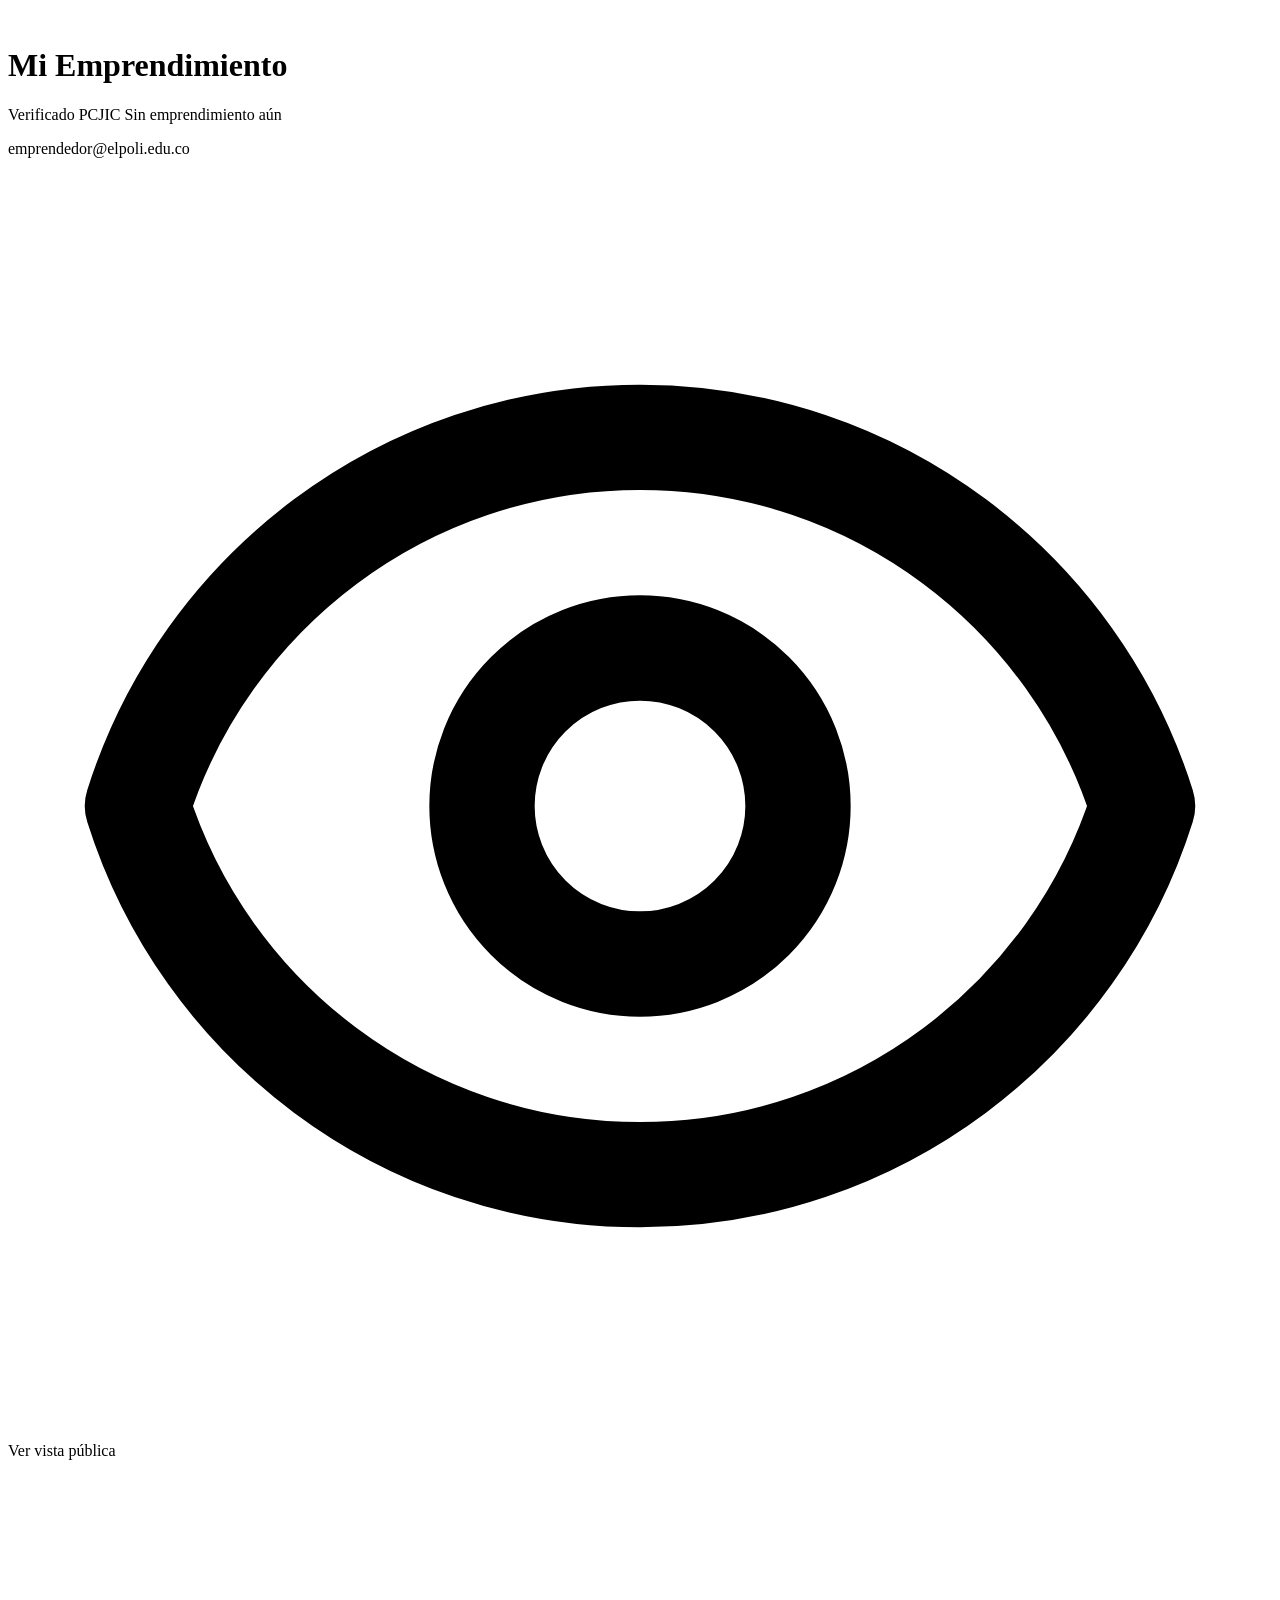
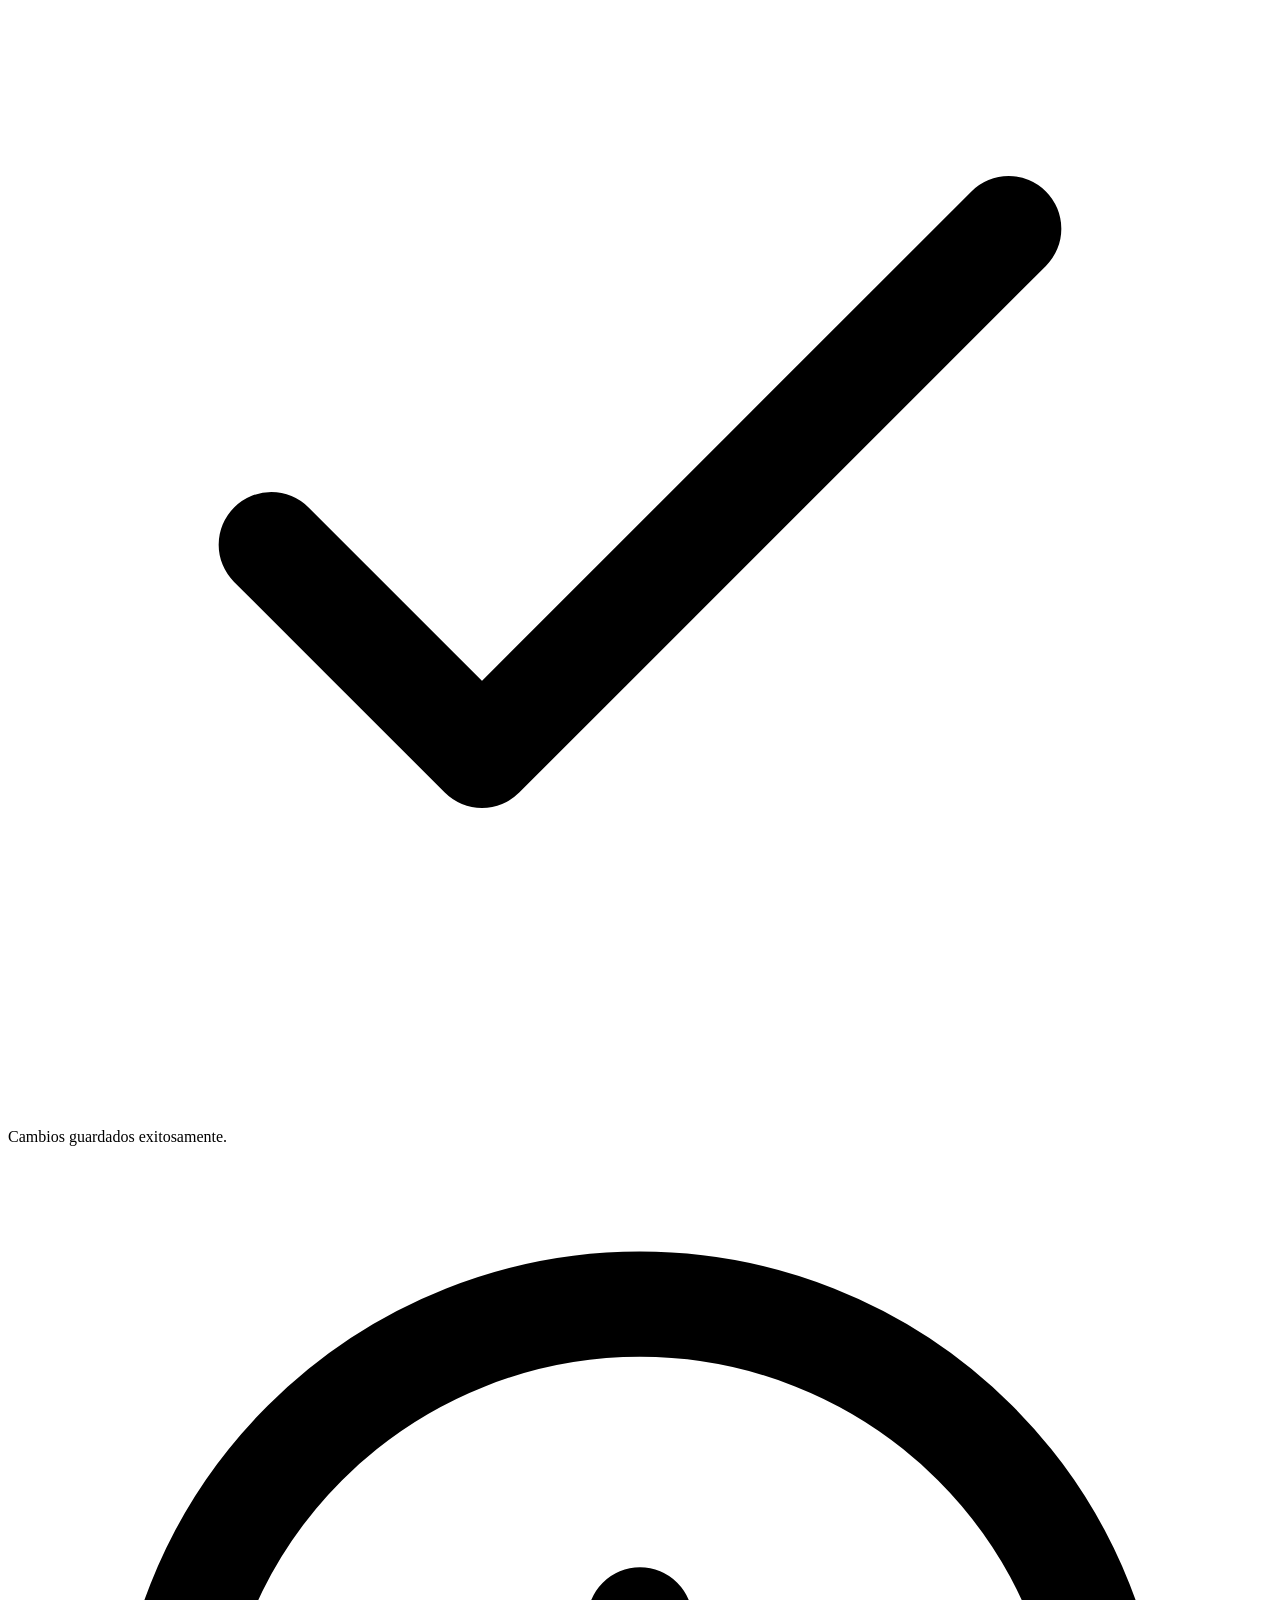
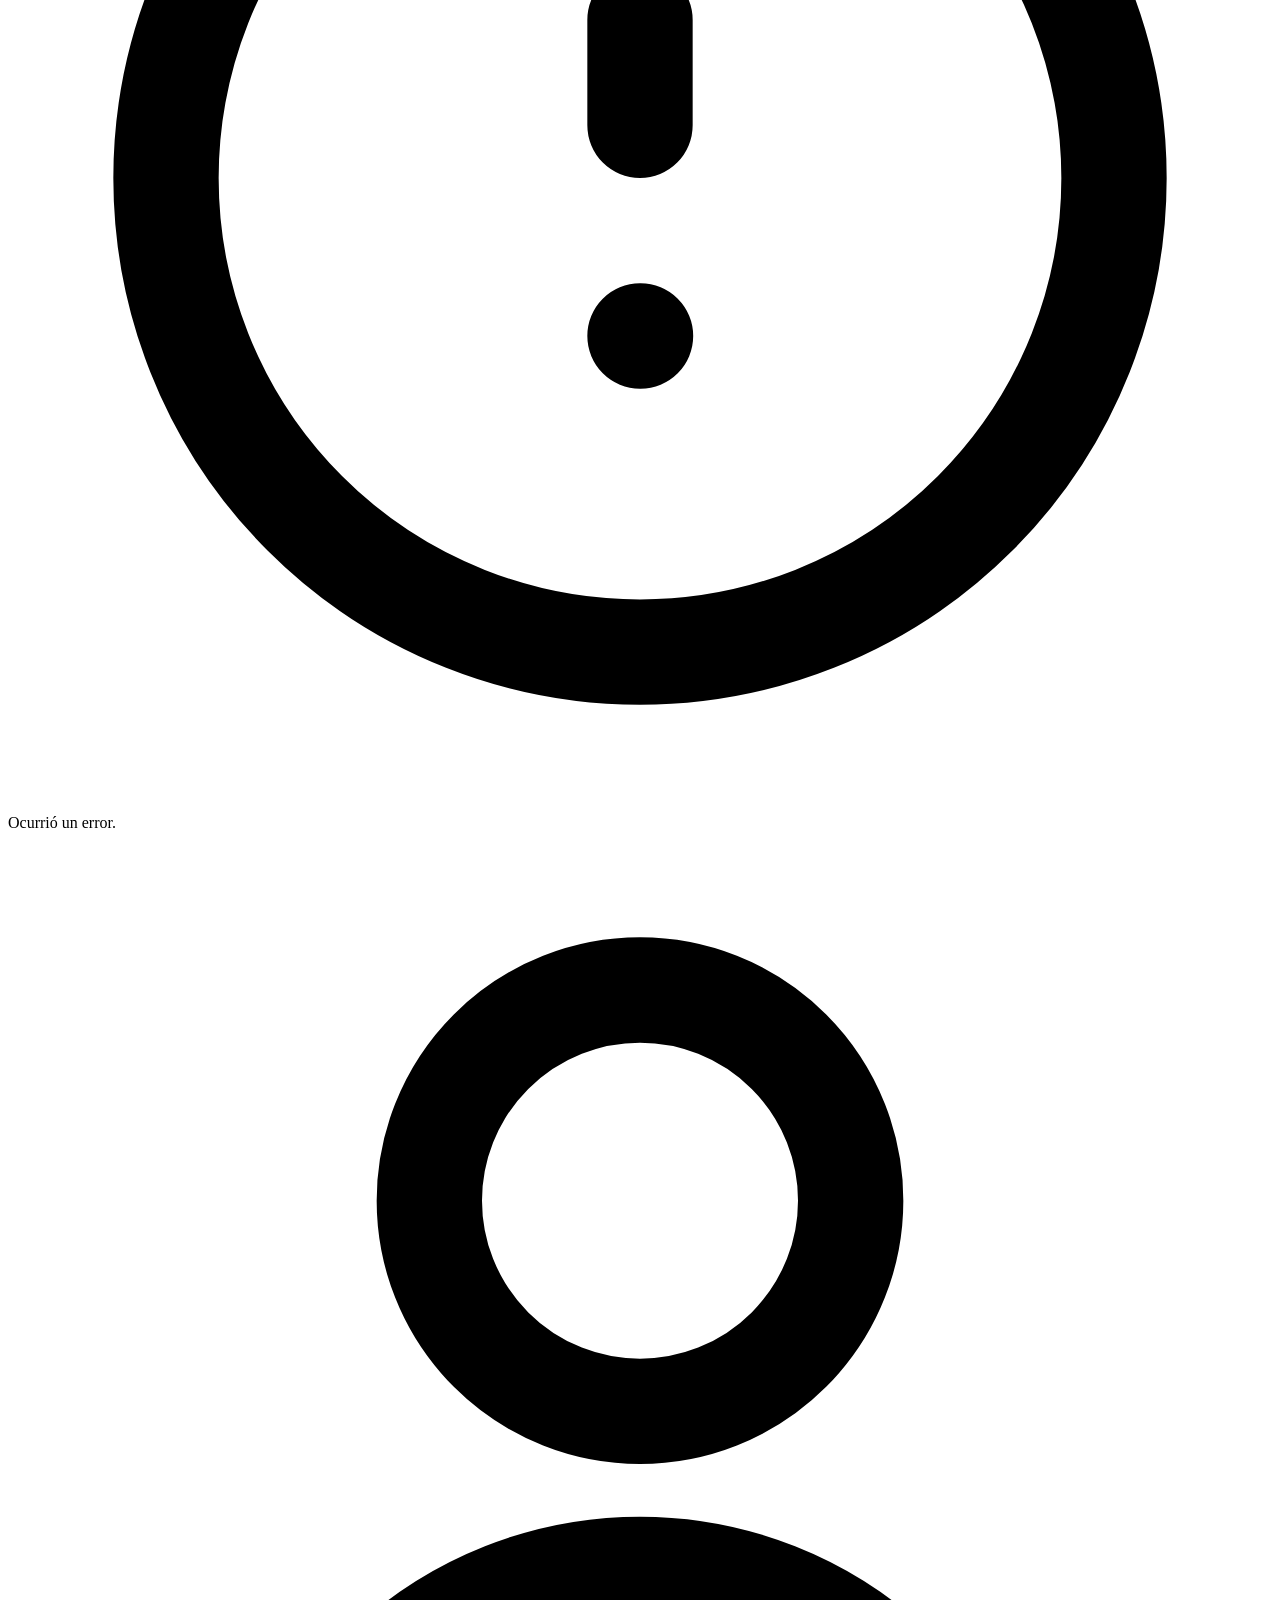
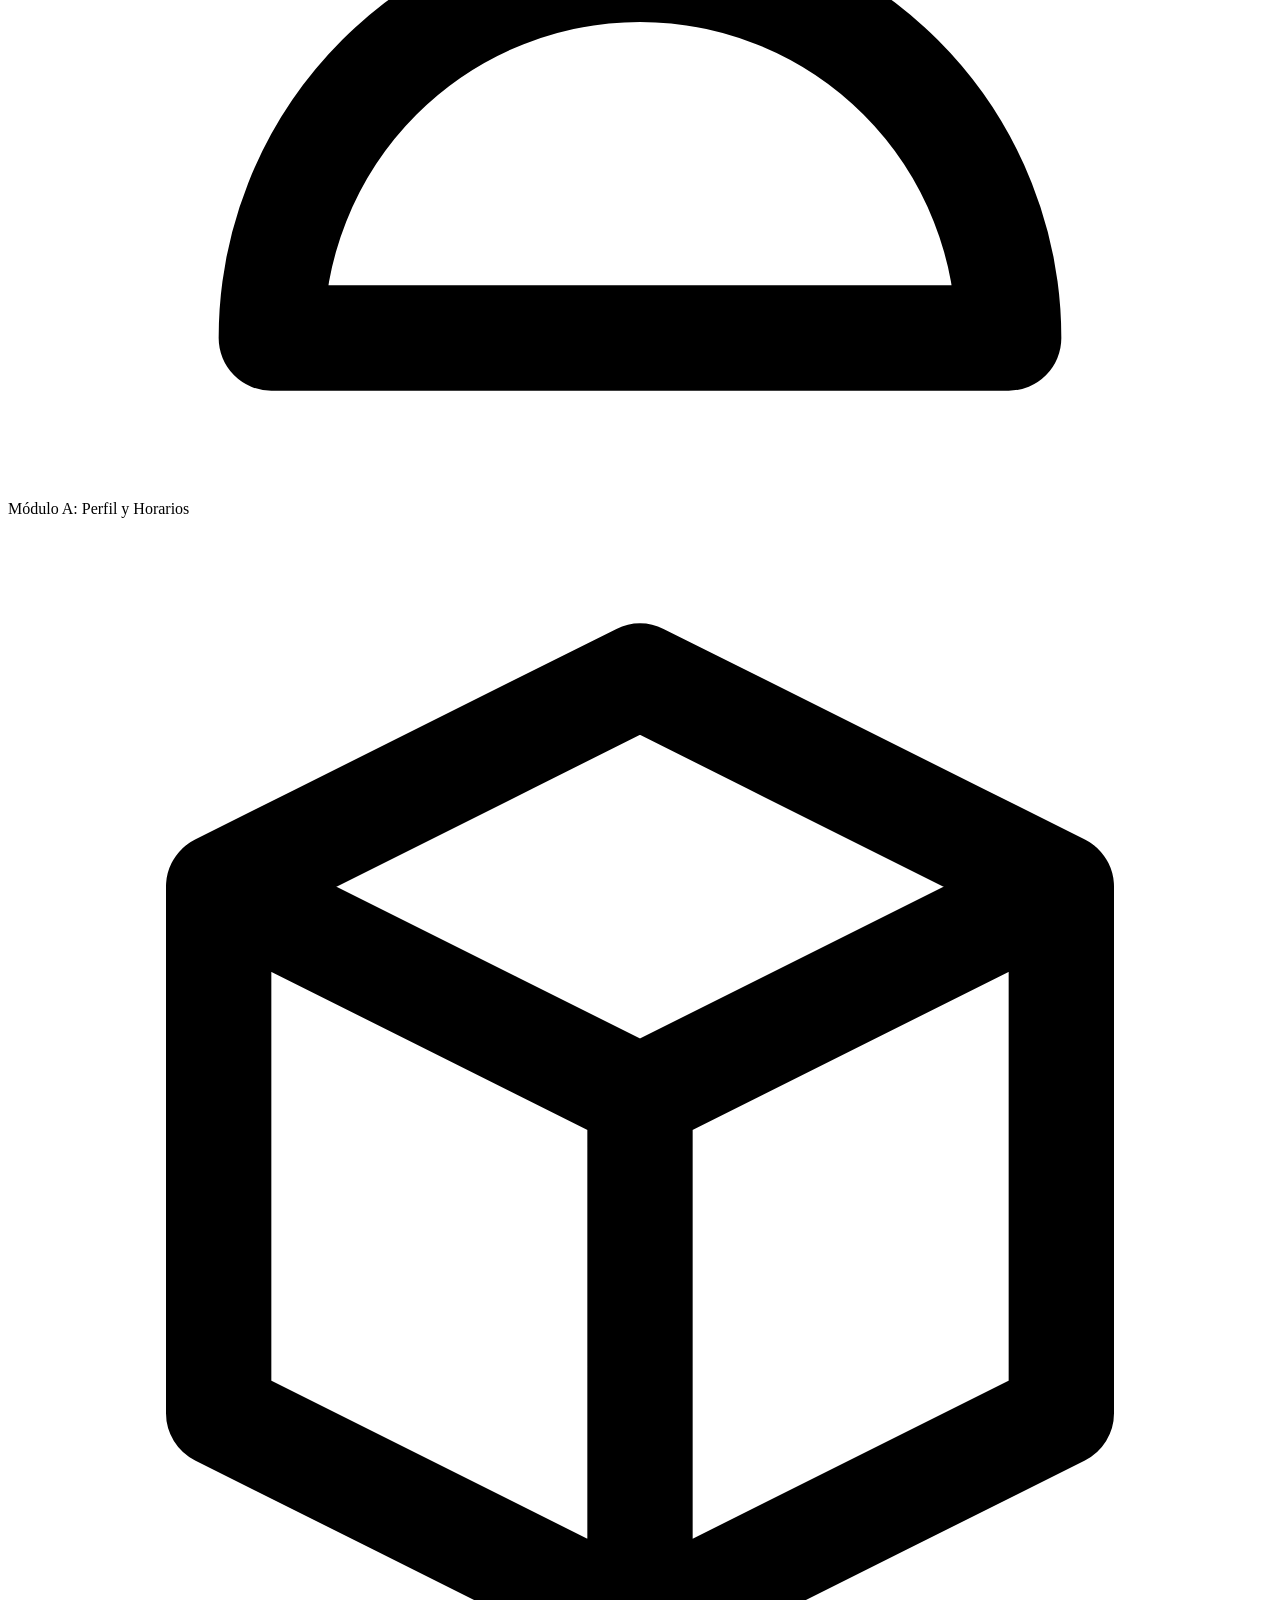
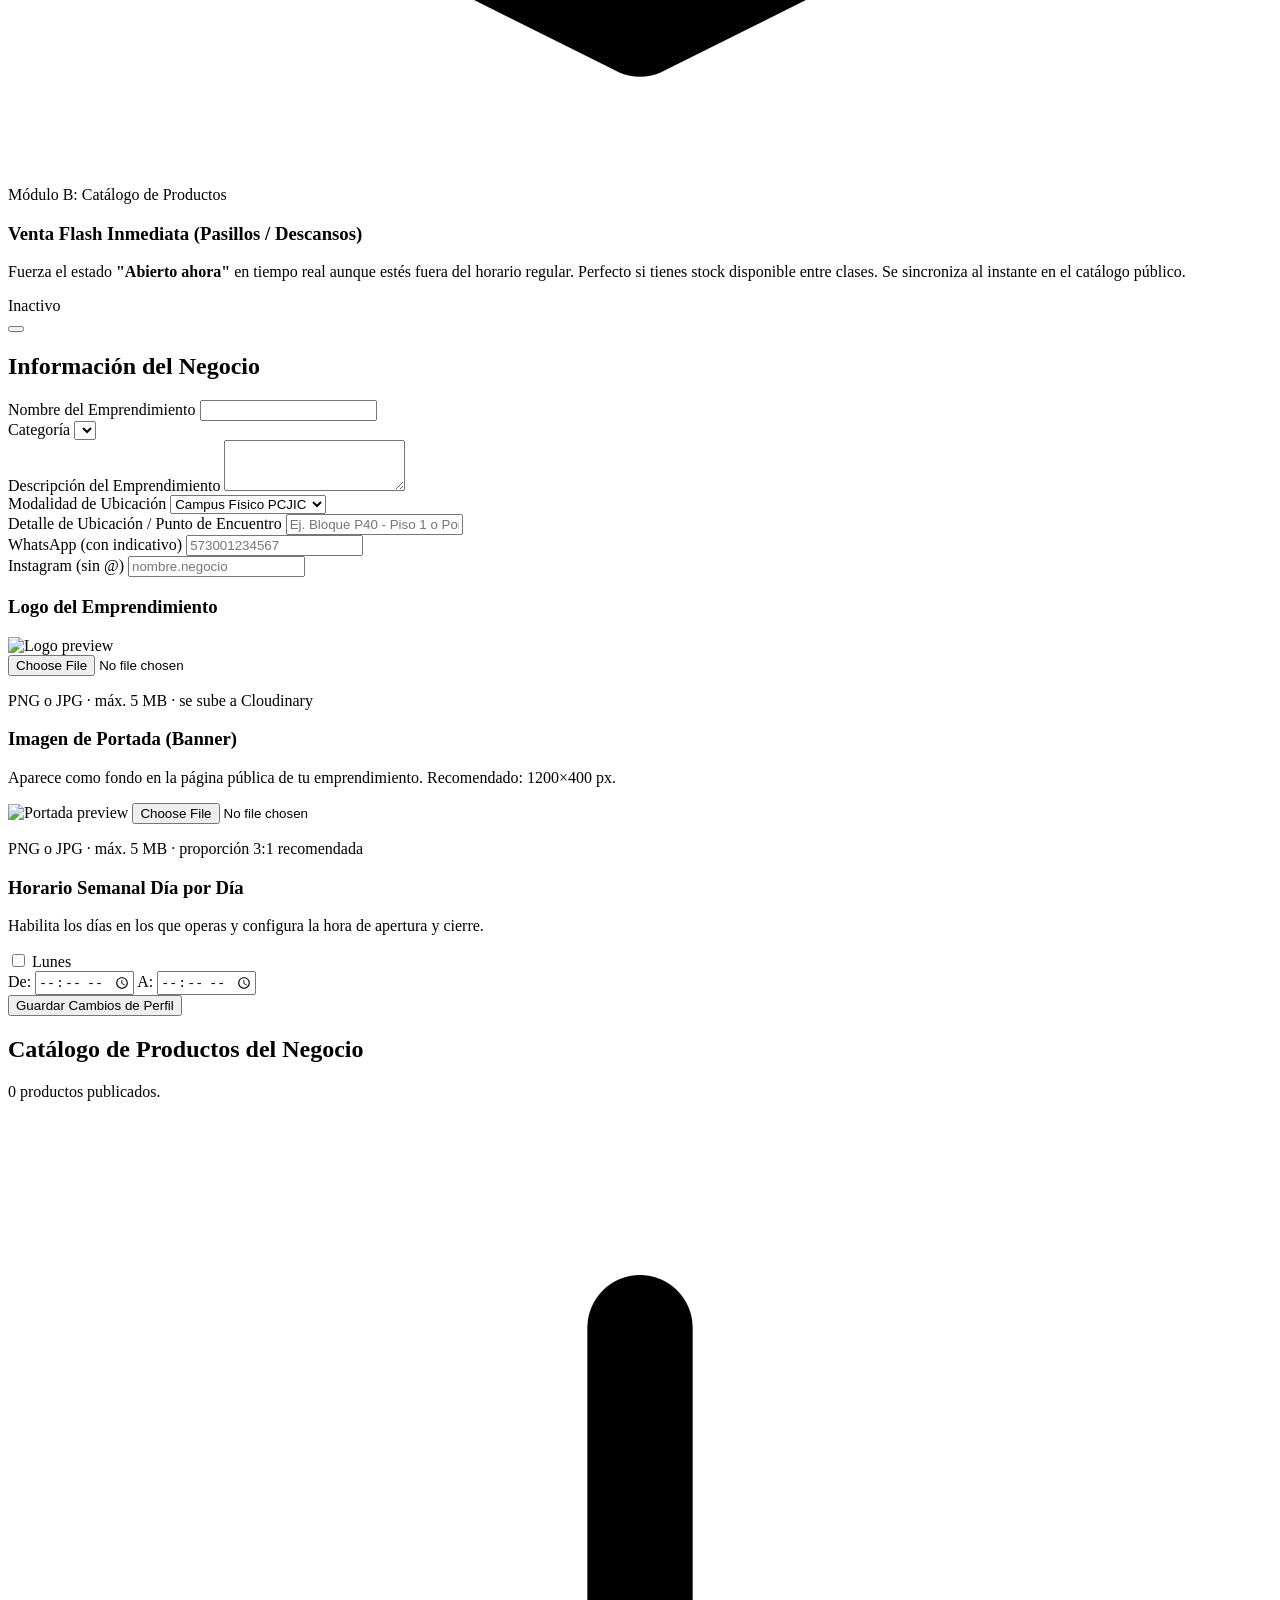
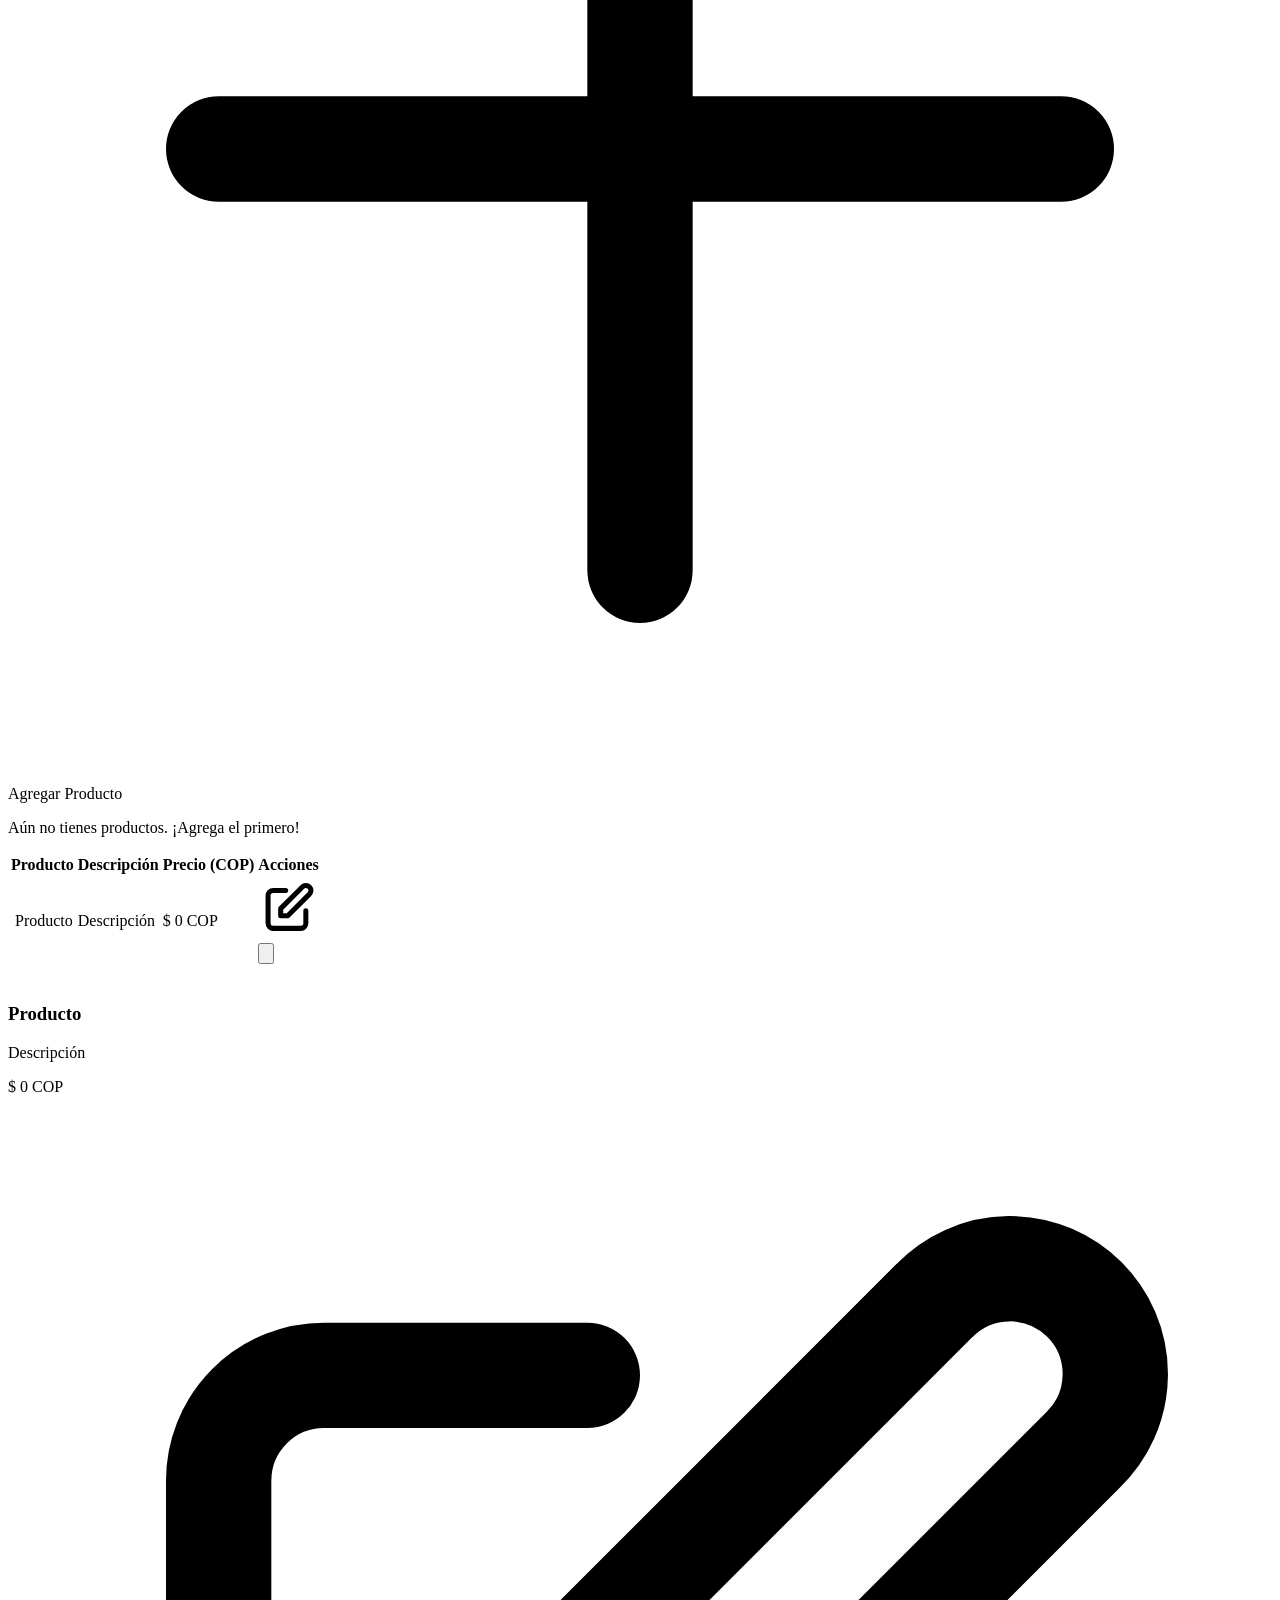
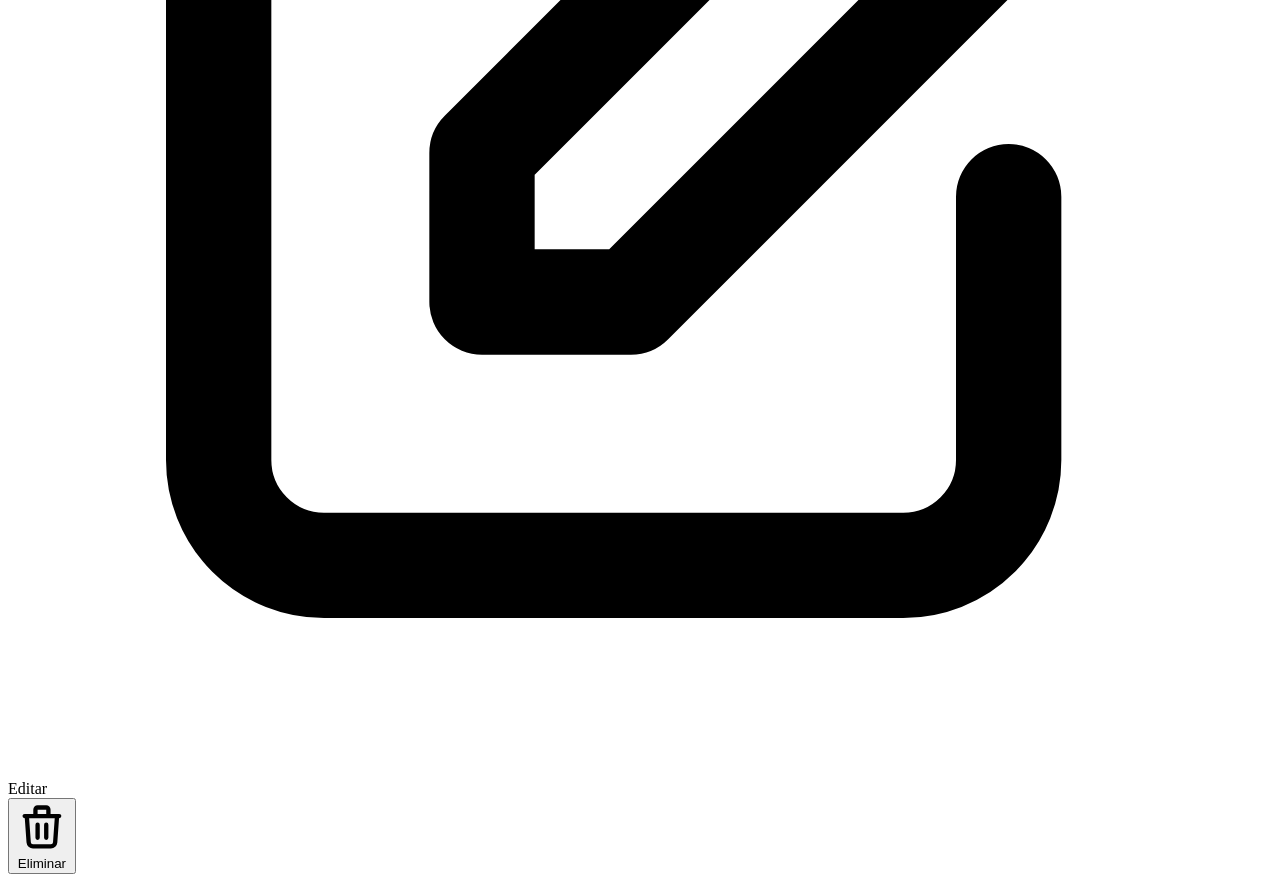
==== src/main/resources/templates/panel/index.html @ 42f55aa2 "Primera version Polishop" ====
<!DOCTYPE html>
<html lang="es"
      xmlns:th="http://www.thymeleaf.org"
      class="h-full bg-slate-50">

<head th:replace="~{layout/base :: head('Mi Emprendimiento', 'Gestiona tu emprendimiento en PoliShop.')}"></head>

<body class="min-h-full flex flex-col text-slate-900 bg-slate-50 antialiased selection:bg-emerald-100 selection:text-emerald-900">

<div th:replace="~{layout/base :: navbar}"></div>

<main class="flex-1 max-w-7xl w-full mx-auto px-4 sm:px-6 lg:px-8 py-6 sm:py-8 pb-24 md:pb-8">
    <div class="max-w-5xl mx-auto space-y-6">

        <!-- ============================================================ -->
        <!-- HEADER DEL PANEL                                             -->
        <!-- ============================================================ -->
        <div class="bg-white border border-slate-200 rounded-2xl p-5 sm:p-6 flex flex-col sm:flex-row items-start sm:items-center justify-between gap-4">
            <div class="flex items-center gap-4">
                <div class="w-14 h-14 rounded-2xl border border-slate-200 overflow-hidden bg-slate-50 shrink-0">
                    <img id="header-logo-preview"
                         th:src="${emp?.logoUrl} ?: '/img/placeholder-logo.jpg'"
                         th:alt="${emp?.nombre} ?: 'Logo'"
                         class="w-full h-full object-cover"/>
                </div>
                <div>
                    <div class="flex items-center gap-2 flex-wrap">
                        <h1 class="text-xl sm:text-2xl font-bold text-slate-900"
                            th:text="${emp?.nombre} ?: 'Mi Emprendimiento'">
                            Mi Emprendimiento
                        </h1>
                        <span th:if="${emp != null}"
                              class="text-xs bg-emerald-100 text-emerald-800 font-semibold px-2 py-0.5 rounded-full">
                Verificado PCJIC
              </span>
                        <span th:unless="${emp != null}"
                              class="text-xs bg-amber-100 text-amber-800 font-semibold px-2 py-0.5 rounded-full">
                Sin emprendimiento aún
              </span>
                    </div>
                    <p class="text-xs sm:text-sm text-slate-500"
                       th:text="'Gestión de emprendimiento institucional · ' + ${usuario.correoInstitucional}">
                        emprendedor@elpoli.edu.co
                    </p>
                </div>
            </div>

            <a th:if="${emp != null}" th:href="@{/catalogo/{slug}(slug=${emp.slug})}"
               class="px-3.5 py-2 text-xs font-medium text-slate-700 bg-slate-100 hover:bg-slate-200 rounded-xl transition-colors flex items-center gap-1.5 cursor-pointer">
                <svg class="w-3.5 h-3.5" fill="none" stroke="currentColor" viewBox="0 0 24 24">
                    <path stroke-linecap="round" stroke-linejoin="round" stroke-width="2" d="M15 12a3 3 0 11-6 0 3 3 0 016 0z"/>
                    <path stroke-linecap="round" stroke-linejoin="round" stroke-width="2" d="M2.458 12C3.732 7.943 7.523 5 12 5c4.478 0 8.268 2.943 9.542 7-1.274 4.057-5.064 7-9.542 7-4.477 0-8.268-2.943-9.542-7z"/>
                </svg>
                Ver vista pública
            </a>
        </div>

        <!-- Mensaje de éxito o error tras guardar -->
        <div th:if="${exito != null and !#strings.isEmpty(exito)}"
             class="p-3 rounded-xl bg-emerald-50 border border-emerald-200 flex items-center gap-2 text-xs text-emerald-800 font-medium">
            <svg class="w-4 h-4 text-emerald-600 shrink-0" fill="none" stroke="currentColor" viewBox="0 0 24 24">
                <path stroke-linecap="round" stroke-linejoin="round" stroke-width="2" d="M5 13l4 4L19 7"/>
            </svg>
            <span th:text="${exito}">Cambios guardados exitosamente.</span>
        </div>
        <div th:if="${error != null and !#strings.isEmpty(error)}"
             class="p-3 rounded-xl bg-red-50 border border-red-200 flex items-center gap-2 text-xs text-red-700 font-medium">
            <svg class="w-4 h-4 text-red-600 shrink-0" fill="none" stroke="currentColor" viewBox="0 0 24 24">
                <path stroke-linecap="round" stroke-linejoin="round" stroke-width="2" d="M12 9v2m0 4h.01M21 12a9 9 0 11-18 0 9 9 0 0118 0z"/>
            </svg>
            <span th:text="${error}">Ocurrió un error.</span>
        </div>

        <!-- ============================================================ -->
        <!-- TABS: Módulo A / Módulo B                                    -->
        <!-- tab viene del controlador: "perfil" | "productos"            -->
        <!-- ============================================================ -->
        <div class="bg-slate-200/80 p-1 rounded-xl flex items-center">
            <a th:href="@{/panel?tab=perfil}"
               th:classappend="${tab == 'perfil'} ? 'bg-white text-slate-900 shadow-sm' : 'text-slate-600 hover:text-slate-900'"
               class="flex-1 py-2.5 text-xs sm:text-sm font-semibold rounded-lg transition-all text-center flex items-center justify-center gap-2 cursor-pointer">
                <svg class="w-4 h-4" fill="none" stroke="currentColor" viewBox="0 0 24 24">
                    <path stroke-linecap="round" stroke-linejoin="round" stroke-width="2" d="M16 7a4 4 0 11-8 0 4 4 0 018 0zM12 14a7 7 0 00-7 7h14a7 7 0 00-7-7z"/>
                </svg>
                Módulo A: Perfil y Horarios
            </a>
            <a th:href="@{/panel?tab=productos}"
               th:classappend="${tab == 'productos'} ? 'bg-white text-slate-900 shadow-sm' : 'text-slate-600 hover:text-slate-900'"
               class="flex-1 py-2.5 text-xs sm:text-sm font-semibold rounded-lg transition-all text-center flex items-center justify-center gap-2 cursor-pointer">
                <svg class="w-4 h-4" fill="none" stroke="currentColor" viewBox="0 0 24 24">
                    <path stroke-linecap="round" stroke-linejoin="round" stroke-width="2" d="M20 7l-8-4-8 4m16 0l-8 4m8-4v10l-8 4m0-10L4 7m8 4v10M4 7v10l8 4"/>
                </svg>
                <span th:text="'Módulo B: Catálogo de Productos (' + ${#lists.size(productos)} + ')'">
            Módulo B: Catálogo de Productos
          </span>
            </a>
        </div>

        <!-- ============================================================ -->
        <!-- MÓDULO A — PERFIL Y HORARIOS                                 -->
        <!-- ============================================================ -->
        <div th:if="${tab == 'perfil'}" class="space-y-6">

            <!-- Toggle disponibilidad flash (solo si ya existe el emprendimiento) -->
            <div th:classappend="${emp?.flashActivo} ? 'border-emerald-500/50' : 'border-slate-200'"
                 class="bg-emerald-50 border-2 rounded-2xl p-5 sm:p-6 flex flex-col sm:flex-row sm:items-center justify-between gap-4">
                <div class="space-y-1">
                    <div class="flex items-center gap-2">
              <span th:classappend="${emp?.flashActivo} ? 'bg-emerald-600 animate-subtle-pulse' : 'bg-slate-400'"
                    class="w-2.5 h-2.5 rounded-full"></span>
                        <h3 class="text-base sm:text-lg font-bold text-slate-900">Venta Flash Inmediata (Pasillos / Descansos)</h3>
                    </div>
                    <p class="text-xs sm:text-sm text-slate-600 max-w-xl leading-relaxed">
                        Fuerza el estado <strong class="text-emerald-800">"Abierto ahora"</strong> en tiempo real aunque estés fuera del horario regular.
                        Perfecto si tienes stock disponible entre clases. Se sincroniza al instante en el catálogo público.
                    </p>
                </div>
                <div class="flex items-center gap-3">
            <span th:classappend="${emp?.flashActivo} ? 'text-emerald-800' : 'text-slate-500'"
                  th:text="${emp?.flashActivo} ? 'Activo' : 'Inactivo'"
                  class="text-xs font-bold uppercase tracking-wider">
              Inactivo
            </span>
                    <!-- El toggle hace POST al backend y recarga -->
                    <form th:action="@{/panel/flash}" method="post">
                        <input type="hidden" th:name="${_csrf.parameterName}" th:value="${_csrf.token}"/>
                        <button type="submit"
                                th:classappend="${emp?.flashActivo} ? 'active' : ''"
                                th:disabled="${emp == null}"
                                class="toggle-switch-track"
                                role="switch"
                                th:attr="aria-checked=${emp?.flashActivo}">
                            <div class="toggle-switch-thumb"></div>
                        </button>
                    </form>
                </div>
            </div>

            <!-- Formulario de perfil -->
            <form th:action="@{/panel/perfil}" method="post"
                  enctype="multipart/form-data"
                  class="bg-white border border-slate-200 rounded-2xl p-5 sm:p-7 space-y-6">

                <input type="hidden" th:name="${_csrf.parameterName}" th:value="${_csrf.token}"/>
                <h2 class="text-lg font-bold text-slate-900 border-b border-slate-100 pb-3">Información del Negocio</h2>

                <div class="grid grid-cols-1 sm:grid-cols-2 gap-5">
                    <!-- Nombre -->
                    <div>
                        <label for="nombre" class="block text-xs font-semibold text-slate-700 uppercase tracking-wider mb-1.5">
                            Nombre del Emprendimiento
                        </label>
                        <input type="text" id="nombre" name="nombre"
                               th:value="${emp?.nombre}" required
                               class="w-full px-3.5 py-2.5 rounded-xl border border-slate-300 text-sm focus:outline-none focus:ring-2 focus:ring-emerald-600/20 focus:border-emerald-600"/>
                    </div>

                    <!-- Categoría -->
                    <div>
                        <label for="categoriaId" class="block text-xs font-semibold text-slate-700 uppercase tracking-wider mb-1.5">
                            Categoría
                        </label>
                        <select id="categoriaId" name="categoriaId"
                                class="w-full px-3.5 py-2.5 rounded-xl border border-slate-300 text-sm focus:outline-none focus:ring-2 focus:ring-emerald-600/20 focus:border-emerald-600 bg-white">
                            <option th:each="cat : ${categorias}"
                                    th:value="${cat.id}"
                                    th:text="${cat.nombre}"
                                    th:selected="${emp != null and cat.id == emp.categoriaId}">
                            </option>
                        </select>
                    </div>
                </div>

                <!-- Descripción -->
                <div>
                    <label for="descripcion" class="block text-xs font-semibold text-slate-700 uppercase tracking-wider mb-1.5">
                        Descripción del Emprendimiento
                    </label>
                    <textarea id="descripcion" name="descripcion" rows="3" required
                              th:text="${emp?.descripcion}"
                              class="w-full px-3.5 py-2.5 rounded-xl border border-slate-300 text-sm focus:outline-none focus:ring-2 focus:ring-emerald-600/20 focus:border-emerald-600 leading-relaxed">
            </textarea>
                </div>

                <!-- Ubicación -->
                <div class="grid grid-cols-1 sm:grid-cols-2 gap-5 pt-2">
                    <div>
                        <label for="esVirtual" class="block text-xs font-semibold text-slate-700 uppercase tracking-wider mb-1.5">
                            Modalidad de Ubicación
                        </label>
                        <select id="esVirtual" name="esVirtual"
                                class="w-full px-3.5 py-2.5 rounded-xl border border-slate-300 text-sm focus:outline-none focus:ring-2 focus:ring-emerald-600/20 focus:border-emerald-600 bg-white">
                            <option value="false" th:selected="${emp == null or !emp.esVirtual}">Campus Físico PCJIC</option>
                            <option value="true"  th:selected="${emp?.esVirtual}">Tienda Virtual / Envíos</option>
                        </select>
                    </div>
                    <div>
                        <label for="ubicacion" class="block text-xs font-semibold text-slate-700 uppercase tracking-wider mb-1.5">
                            Detalle de Ubicación / Punto de Encuentro
                        </label>
                        <input type="text" id="ubicacion" name="ubicacion"
                               th:value="${emp?.ubicacion}"
                               placeholder="Ej. Bloque P40 - Piso 1 o Portería Vegas"
                               class="w-full px-3.5 py-2.5 rounded-xl border border-slate-300 text-sm focus:outline-none focus:ring-2 focus:ring-emerald-600/20 focus:border-emerald-600"/>
                    </div>
                </div>

                <!-- Contacto -->
                <div class="grid grid-cols-1 sm:grid-cols-2 gap-5 pt-2">
                    <div>
                        <label for="whatsapp" class="block text-xs font-semibold text-slate-700 uppercase tracking-wider mb-1.5">
                            WhatsApp (con indicativo)
                        </label>
                        <input type="text" id="whatsapp" name="whatsapp"
                               th:value="${contactoWa}"
                               placeholder="573001234567"
                               class="w-full px-3.5 py-2.5 rounded-xl border border-slate-300 text-sm focus:outline-none focus:ring-2 focus:ring-emerald-600/20 focus:border-emerald-600"/>
                    </div>
                    <div>
                        <label for="instagram" class="block text-xs font-semibold text-slate-700 uppercase tracking-wider mb-1.5">
                            Instagram (sin @)
                        </label>
                        <input type="text" id="instagram" name="instagram"
                               th:value="${contactoIg}"
                               placeholder="nombre.negocio"
                               class="w-full px-3.5 py-2.5 rounded-xl border border-slate-300 text-sm focus:outline-none focus:ring-2 focus:ring-emerald-600/20 focus:border-emerald-600"/>
                    </div>
                </div>

                <!-- Logo -->
                <div class="pt-4 border-t border-slate-100">
                    <h3 class="text-sm font-bold text-slate-900 mb-3">Logo del Emprendimiento</h3>
                    <div class="flex items-center gap-4">
                        <img id="preview-logo"
                             th:src="${emp?.logoUrl} ?: '/img/placeholder-logo.jpg'"
                             class="w-16 h-16 rounded-xl object-cover border border-slate-200 shrink-0" alt="Logo preview"/>
                        <div class="flex-1">
                            <input type="file" id="logo" name="logo" accept="image/*"
                                   onchange="(function(f){if(!f)return;var u=URL.createObjectURL(f);document.getElementById('preview-logo').src=u;var h=document.getElementById('header-logo-preview');if(h)h.src=u;})(this.files[0])"
                                   class="w-full text-xs text-slate-600 file:mr-3 file:py-2 file:px-4 file:rounded-xl file:border-0 file:text-xs file:font-semibold file:bg-emerald-50 file:text-emerald-700 hover:file:bg-emerald-100 cursor-pointer"/>
                            <p class="text-[11px] text-slate-400 mt-1">PNG o JPG · máx. 5 MB · se sube a Cloudinary</p>
                        </div>
                    </div>
                </div>

                <!-- Portada -->
                <div class="pt-4 border-t border-slate-100">
                    <h3 class="text-sm font-bold text-slate-900 mb-1">Imagen de Portada (Banner)</h3>
                    <p class="text-xs text-slate-500 mb-3">Aparece como fondo en la página pública de tu emprendimiento. Recomendado: 1200×400 px.</p>
                    <div class="space-y-3">
                        <img id="preview-portada"
                             th:src="${emp?.portadaUrl} ?: '/img/placeholder-cover.jpg'"
                             class="w-full h-28 rounded-xl object-cover border border-slate-200" alt="Portada preview"/>
                        <input type="file" id="portada" name="portada" accept="image/*"
                               onchange="document.getElementById('preview-portada').src = URL.createObjectURL(this.files[0])"
                               class="w-full text-xs text-slate-600 file:mr-3 file:py-2 file:px-4 file:rounded-xl file:border-0 file:text-xs file:font-semibold file:bg-emerald-50 file:text-emerald-700 hover:file:bg-emerald-100 cursor-pointer"/>
                        <p class="text-[11px] text-slate-400">PNG o JPG · máx. 5 MB · proporción 3:1 recomendada</p>
                    </div>
                </div>

                <!-- Horario semanal -->
                <div class="pt-4 border-t border-slate-100">
                    <h3 class="text-sm font-bold text-slate-900 mb-1">Horario Semanal Día por Día</h3>
                    <p class="text-xs text-slate-500 mb-4">Habilita los días en los que operas y configura la hora de apertura y cierre.</p>

                    <div class="space-y-3 bg-slate-50 p-4 rounded-xl border border-slate-200">
                        <div th:each="dia : ${horarios}"
                             class="flex flex-col sm:flex-row sm:items-center justify-between gap-2.5 pb-2.5 border-b border-slate-200/70 last:border-b-0 last:pb-0">
                            <div class="flex items-center gap-3 min-w-[130px]">
                                <input type="checkbox"
                                       th:id="'sched-enable-' + ${dia.diaSemana}"
                                       th:name="'horario[' + ${dia.diaSemana} + '].activo'"
                                       th:checked="${dia.activo}"
                                       class="w-4 h-4 rounded text-emerald-700 focus:ring-emerald-600 border-slate-300"/>
                                <label th:for="'sched-enable-' + ${dia.diaSemana}"
                                       th:text="${dia.nombre}"
                                       class="text-xs sm:text-sm font-medium text-slate-800 cursor-pointer">
                                    Lunes
                                </label>
                            </div>
                            <div class="flex items-center gap-2 text-xs">
                                <span class="text-slate-500">De:</span>
                                <input type="time"
                                       th:name="'horario[' + ${dia.diaSemana} + '].horaApertura'"
                                       th:value="${dia.horaApertura}"
                                       class="px-2 py-1 rounded-lg border border-slate-300 bg-white text-xs"/>
                                <span class="text-slate-500">A:</span>
                                <input type="time"
                                       th:name="'horario[' + ${dia.diaSemana} + '].horaCierre'"
                                       th:value="${dia.horaCierre}"
                                       class="px-2 py-1 rounded-lg border border-slate-300 bg-white text-xs"/>
                            </div>
                        </div>
                    </div>
                </div>

                <div class="pt-4 flex justify-end">
                    <button type="submit"
                            class="px-6 py-2.5 rounded-xl bg-emerald-700 hover:bg-emerald-800 text-white font-semibold text-sm transition-colors shadow-sm cursor-pointer">
                        Guardar Cambios de Perfil
                    </button>
                </div>

            </form>
        </div>

        <!-- ============================================================ -->
        <!-- MÓDULO B — CATÁLOGO DE PRODUCTOS                             -->
        <!-- ============================================================ -->
        <div th:if="${tab == 'productos'}" class="space-y-5">

            <!-- Header con contador y botón agregar -->
            <div class="bg-white border border-slate-200 rounded-2xl p-5 flex items-center justify-between gap-4">
                <div>
                    <h2 class="text-base sm:text-lg font-bold text-slate-900">Catálogo de Productos del Negocio</h2>
                    <p class="text-xs sm:text-sm text-slate-500"
                       th:text="'Tienes ' + ${#lists.size(productos)} + ' productos publicados y visibles en PoliShop.'">
                        0 productos publicados.
                    </p>
                </div>
                <a th:href="@{/panel/producto/nuevo}"
                   class="px-4 py-2.5 rounded-xl bg-emerald-700 hover:bg-emerald-800 text-white font-semibold text-xs sm:text-sm transition-colors shadow-sm flex items-center gap-1.5 cursor-pointer shrink-0">
                    <svg class="w-4 h-4" fill="none" stroke="currentColor" viewBox="0 0 24 24">
                        <path stroke-linecap="round" stroke-linejoin="round" stroke-width="2" d="M12 4v16m8-8H4"/>
                    </svg>
                    Agregar Producto
                </a>
            </div>

            <!-- Estado vacío -->
            <div th:if="${#lists.isEmpty(productos)}"
                 class="text-center py-12 bg-white rounded-2xl border border-dashed border-slate-300">
                <p class="text-slate-500 text-sm">Aún no tienes productos. ¡Agrega el primero!</p>
            </div>

            <!-- TABLA ESCRITORIO -->
            <div th:unless="${#lists.isEmpty(productos)}"
                 class="hidden md:block bg-white border border-slate-200 rounded-2xl overflow-hidden shadow-sm">
                <table class="w-full text-left text-sm text-slate-600">
                    <thead class="bg-slate-50 border-b border-slate-200 text-xs font-semibold text-slate-500 uppercase tracking-wider">
                    <tr>
                        <th class="px-5 py-3.5">Producto</th>
                        <th class="px-5 py-3.5">Descripción</th>
                        <th class="px-5 py-3.5">Precio (COP)</th>
                        <th class="px-5 py-3.5 text-right">Acciones</th>
                    </tr>
                    </thead>
                    <tbody class="divide-y divide-slate-100">
                    <tr th:each="prod : ${productos}" class="hover:bg-slate-50/80 transition-colors">
                        <td class="px-5 py-4">
                            <div class="flex items-center gap-3">
                                <img th:src="${prod.imagenPrincipal} ?: '/img/placeholder-product.jpg'"
                                     th:alt="${prod.nombre}"
                                     class="w-12 h-12 rounded-xl object-cover border border-slate-200 shrink-0"/>
                                <span class="font-bold text-slate-900" th:text="${prod.nombre}">Producto</span>
                            </div>
                        </td>
                        <td class="px-5 py-4 max-w-xs">
                            <p class="text-xs text-slate-600 line-clamp-2" th:text="${prod.descripcion}">Descripción</p>
                        </td>
                        <td class="px-5 py-4 font-bold text-slate-900 whitespace-nowrap"
                            th:text="'$ ' + ${#numbers.formatInteger(prod.precio, 0, 'COMMA')} + ' COP'">
                            $ 0 COP
                        </td>
                        <td class="px-5 py-4 text-right whitespace-nowrap">
                            <div class="inline-flex items-center gap-2">
                                <!-- Editar -->
                                <a th:href="@{/panel/producto/{id}/editar(id=${prod.id})}"
                                   class="p-1.5 text-slate-500 hover:text-emerald-700 hover:bg-emerald-50 rounded-lg transition-colors"
                                   title="Editar producto">
                                    <svg class="w-4 h-4" fill="none" stroke="currentColor" viewBox="0 0 24 24">
                                        <path stroke-linecap="round" stroke-linejoin="round" stroke-width="2" d="M11 5H6a2 2 0 00-2 2v11a2 2 0 002 2h11a2 2 0 002-2v-5m-1.414-9.414a2 2 0 112.828 2.828L11.828 15H9v-2.828l8.586-8.586z"/>
                                    </svg>
                                </a>
                                <!-- Eliminar -->
                                <form th:action="@{/panel/producto/{id}/eliminar(id=${prod.id})}" method="post"
                                      onsubmit="return confirm('¿Seguro que deseas eliminar este producto?')">
                                    <input type="hidden" th:name="${_csrf.parameterName}" th:value="${_csrf.token}"/>
                                    <button type="submit"
                                            class="p-1.5 text-slate-500 hover:text-red-600 hover:bg-red-50 rounded-lg transition-colors cursor-pointer"
                                            title="Eliminar producto">
                                        <svg class="w-4 h-4" fill="none" stroke="currentColor" viewBox="0 0 24 24">
                                            <path stroke-linecap="round" stroke-linejoin="round" stroke-width="2" d="M19 7l-.867 12.142A2 2 0 0116.138 21H7.862a2 2 0 01-1.995-1.858L5 7m5 4v6m4-6v6m1-10V4a1 1 0 00-1-1h-4a1 1 0 00-1 1v3M4 7h16"/>
                                        </svg>
                                    </button>
                                </form>
                            </div>
                        </td>
                    </tr>
                    </tbody>
                </table>
            </div>

            <!-- TARJETAS MÓVIL -->
            <div th:unless="${#lists.isEmpty(productos)}" class="md:hidden space-y-3">
                <div th:each="prod : ${productos}"
                     class="bg-white border border-slate-200 rounded-xl p-4 shadow-sm flex flex-col gap-3">
                    <div class="flex items-start gap-3">
                        <img th:src="${prod.imagenPrincipal} ?: '/img/placeholder-product.jpg'"
                             th:alt="${prod.nombre}"
                             class="w-16 h-16 rounded-xl object-cover border border-slate-200 shrink-0"/>
                        <div class="flex-1 min-w-0">
                            <h3 class="font-bold text-slate-900 text-sm truncate" th:text="${prod.nombre}">Producto</h3>
                            <p class="text-xs text-slate-500 line-clamp-2 mt-0.5" th:text="${prod.descripcion}">Descripción</p>
                            <p class="text-sm font-extrabold text-emerald-800 mt-1"
                               th:text="'$ ' + ${#numbers.formatInteger(prod.precio, 0, 'COMMA')} + ' COP'">
                                $ 0 COP
                            </p>
                        </div>
                    </div>
                    <div class="pt-2 border-t border-slate-100 flex items-center justify-end gap-2">
                        <a th:href="@{/panel/producto/{id}/editar(id=${prod.id})}"
                           class="flex-1 py-1.5 px-3 rounded-lg border border-slate-300 text-xs font-semibold text-slate-700 hover:bg-slate-50 flex items-center justify-center gap-1.5">
                            <svg class="w-3.5 h-3.5 text-slate-500" fill="none" stroke="currentColor" viewBox="0 0 24 24">
                                <path stroke-linecap="round" stroke-linejoin="round" stroke-width="2" d="M11 5H6a2 2 0 00-2 2v11a2 2 0 002 2h11a2 2 0 002-2v-5m-1.414-9.414a2 2 0 112.828 2.828L11.828 15H9v-2.828l8.586-8.586z"/>
                            </svg>
                            Editar
                        </a>
                        <form th:action="@{/panel/producto/{id}/eliminar(id=${prod.id})}" method="post"
                              onsubmit="return confirm('¿Eliminar este producto?')">
                            <input type="hidden" th:name="${_csrf.parameterName}" th:value="${_csrf.token}"/>
                            <button type="submit"
                                    class="py-1.5 px-3 rounded-lg border border-red-200 text-xs font-semibold text-red-600 hover:bg-red-50 flex items-center justify-center gap-1.5 cursor-pointer">
                                <svg class="w-3.5 h-3.5 text-red-500" fill="none" stroke="currentColor" viewBox="0 0 24 24">
                                    <path stroke-linecap="round" stroke-linejoin="round" stroke-width="2" d="M19 7l-.867 12.142A2 2 0 0116.138 21H7.862a2 2 0 01-1.995-1.858L5 7m5 4v6m4-6v6m1-10V4a1 1 0 00-1-1h-4a1 1 0 00-1 1v3M4 7h16"/>
                                </svg>
                                Eliminar
                            </button>
                        </form>
                    </div>
                </div>
            </div>

        </div>

    </div>
</main>

<div th:replace="~{layout/base :: toast}"></div>
<div th:replace="~{layout/base :: bottomNav}"></div>
<th:block th:replace="~{layout/base :: scripts}"></th:block>
</body>
</html>
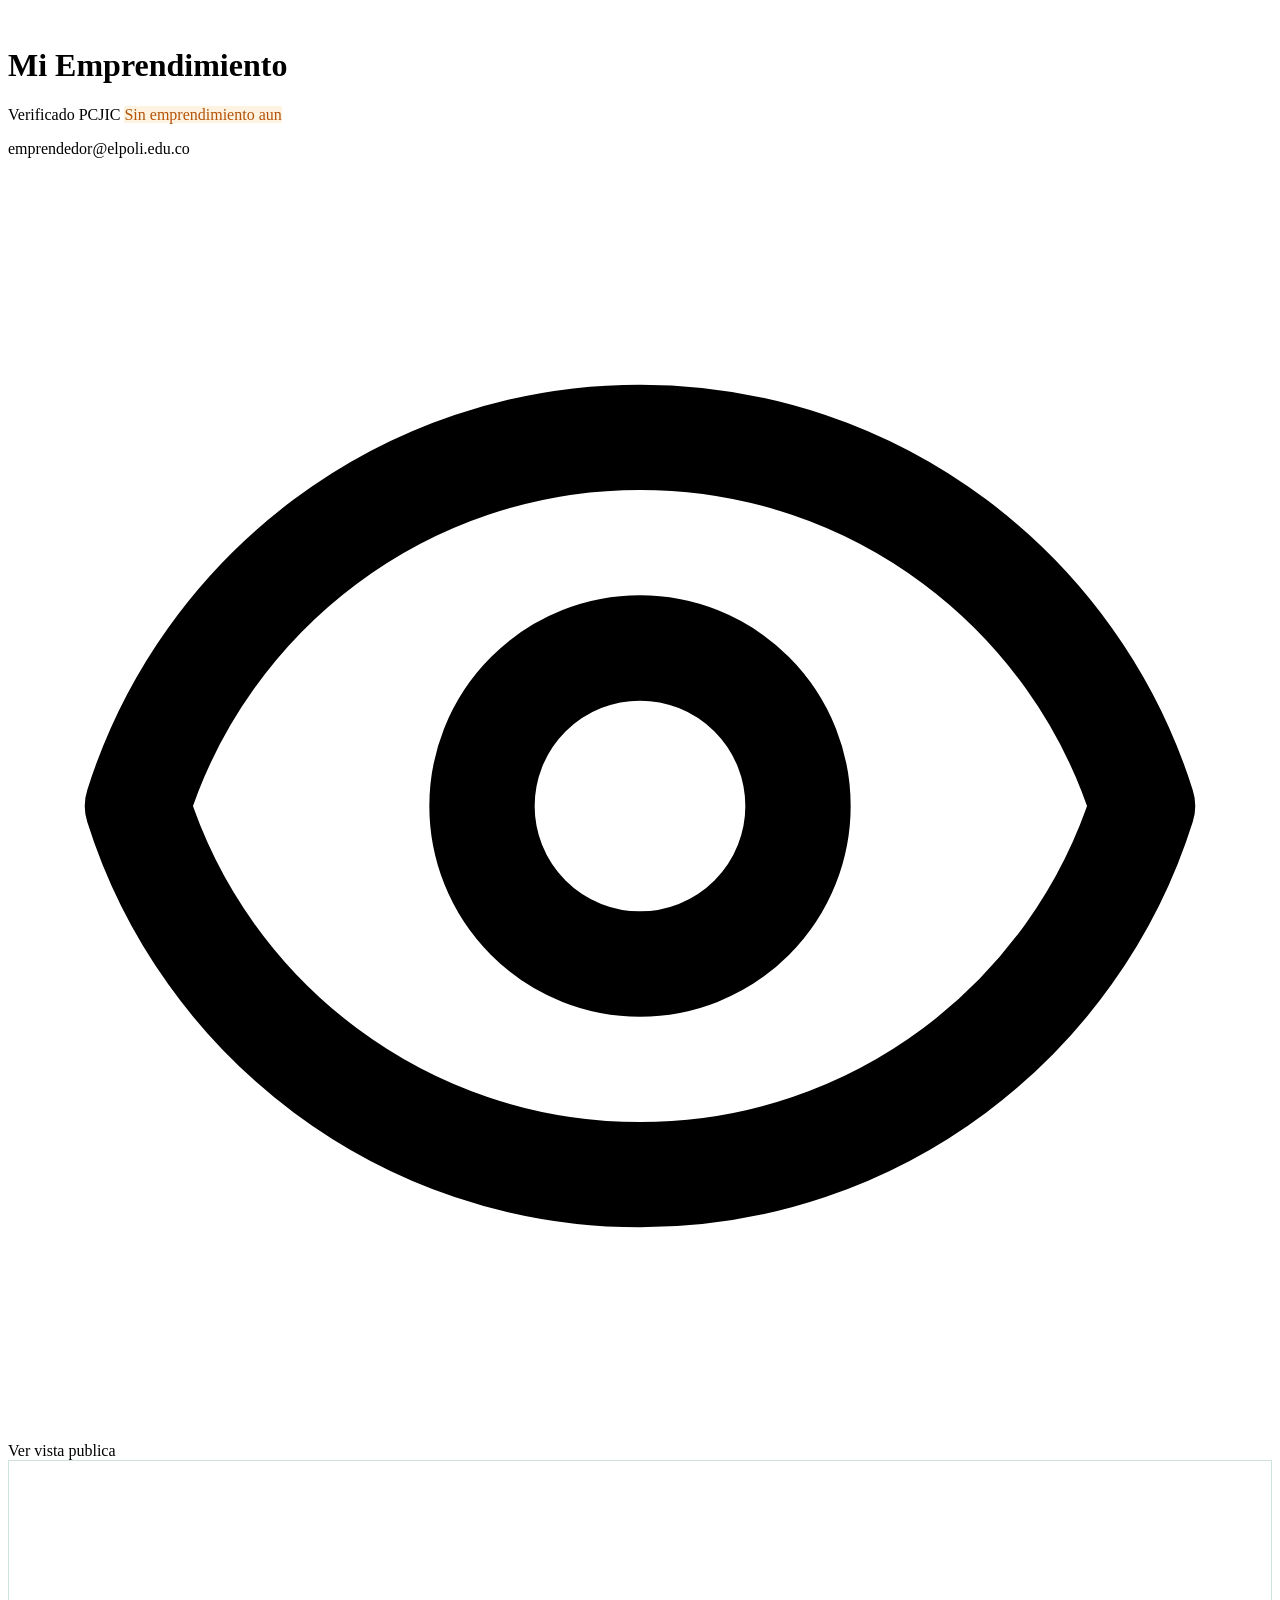
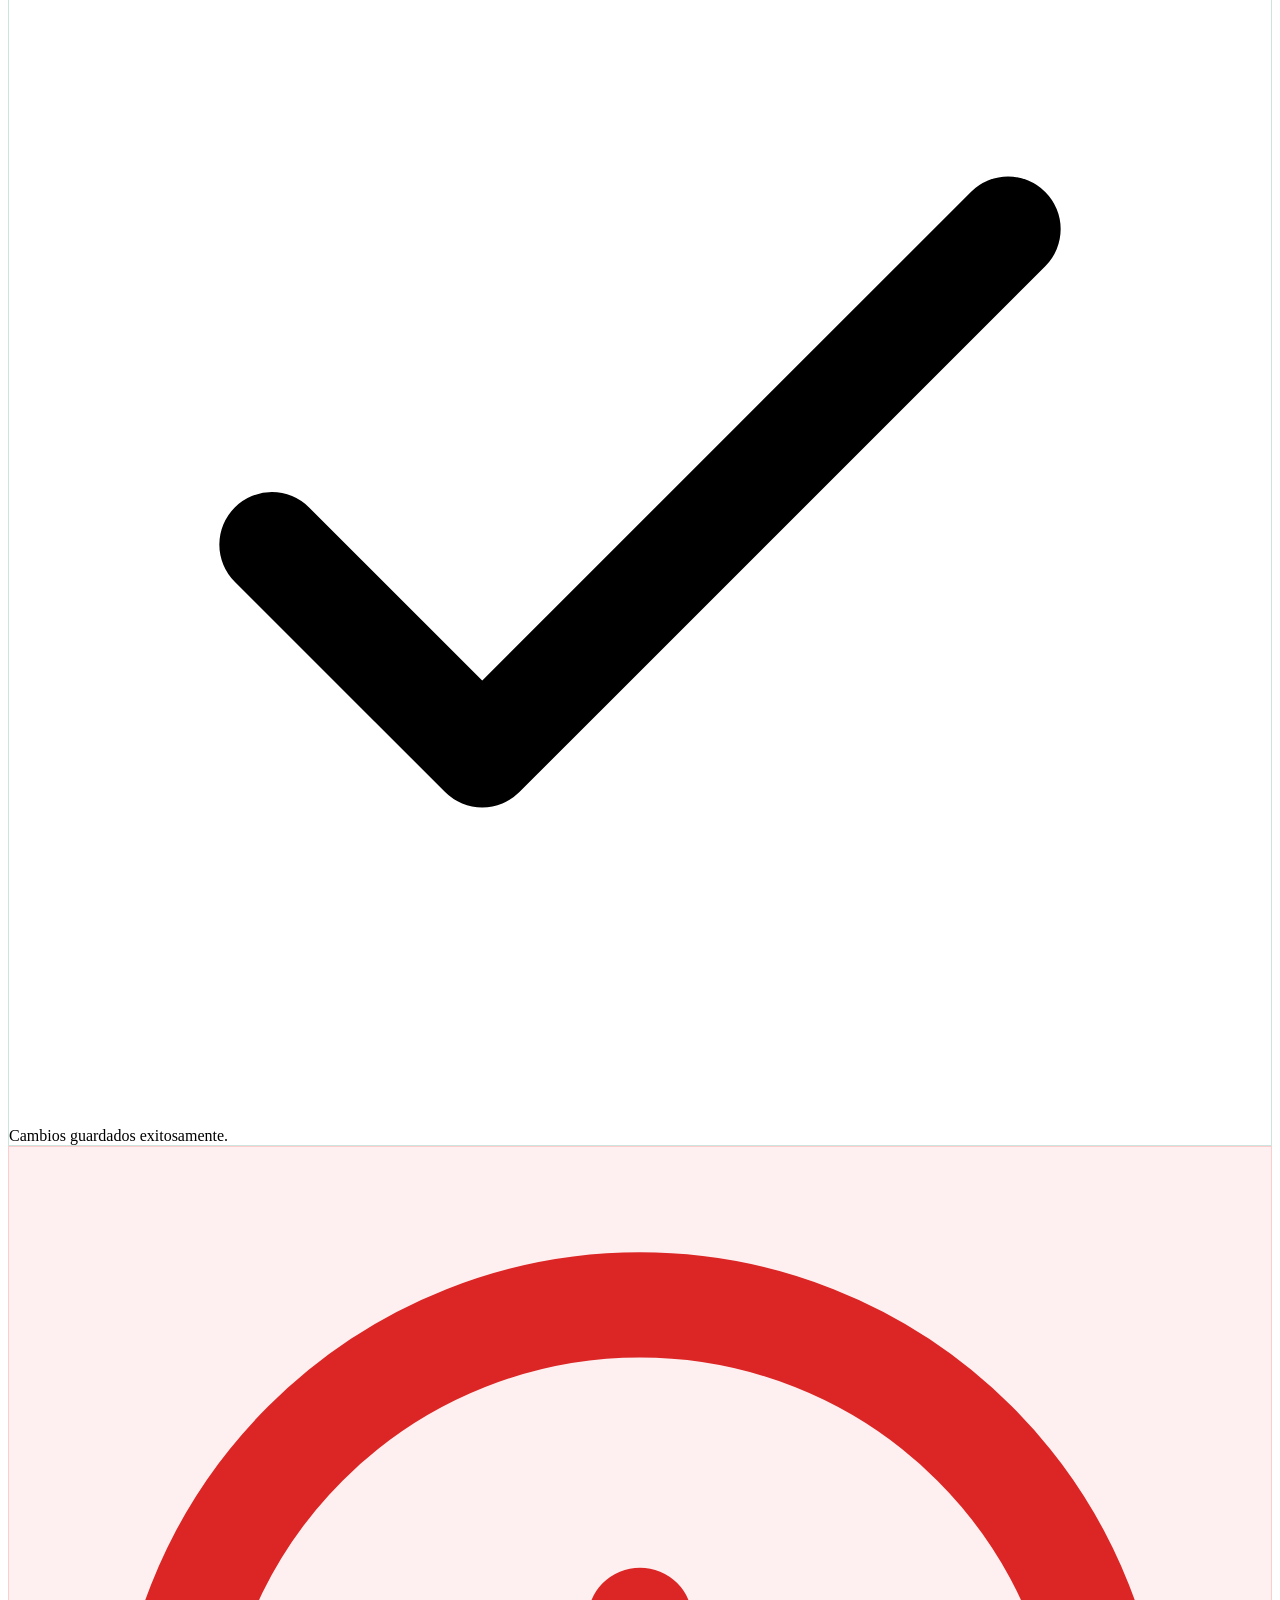
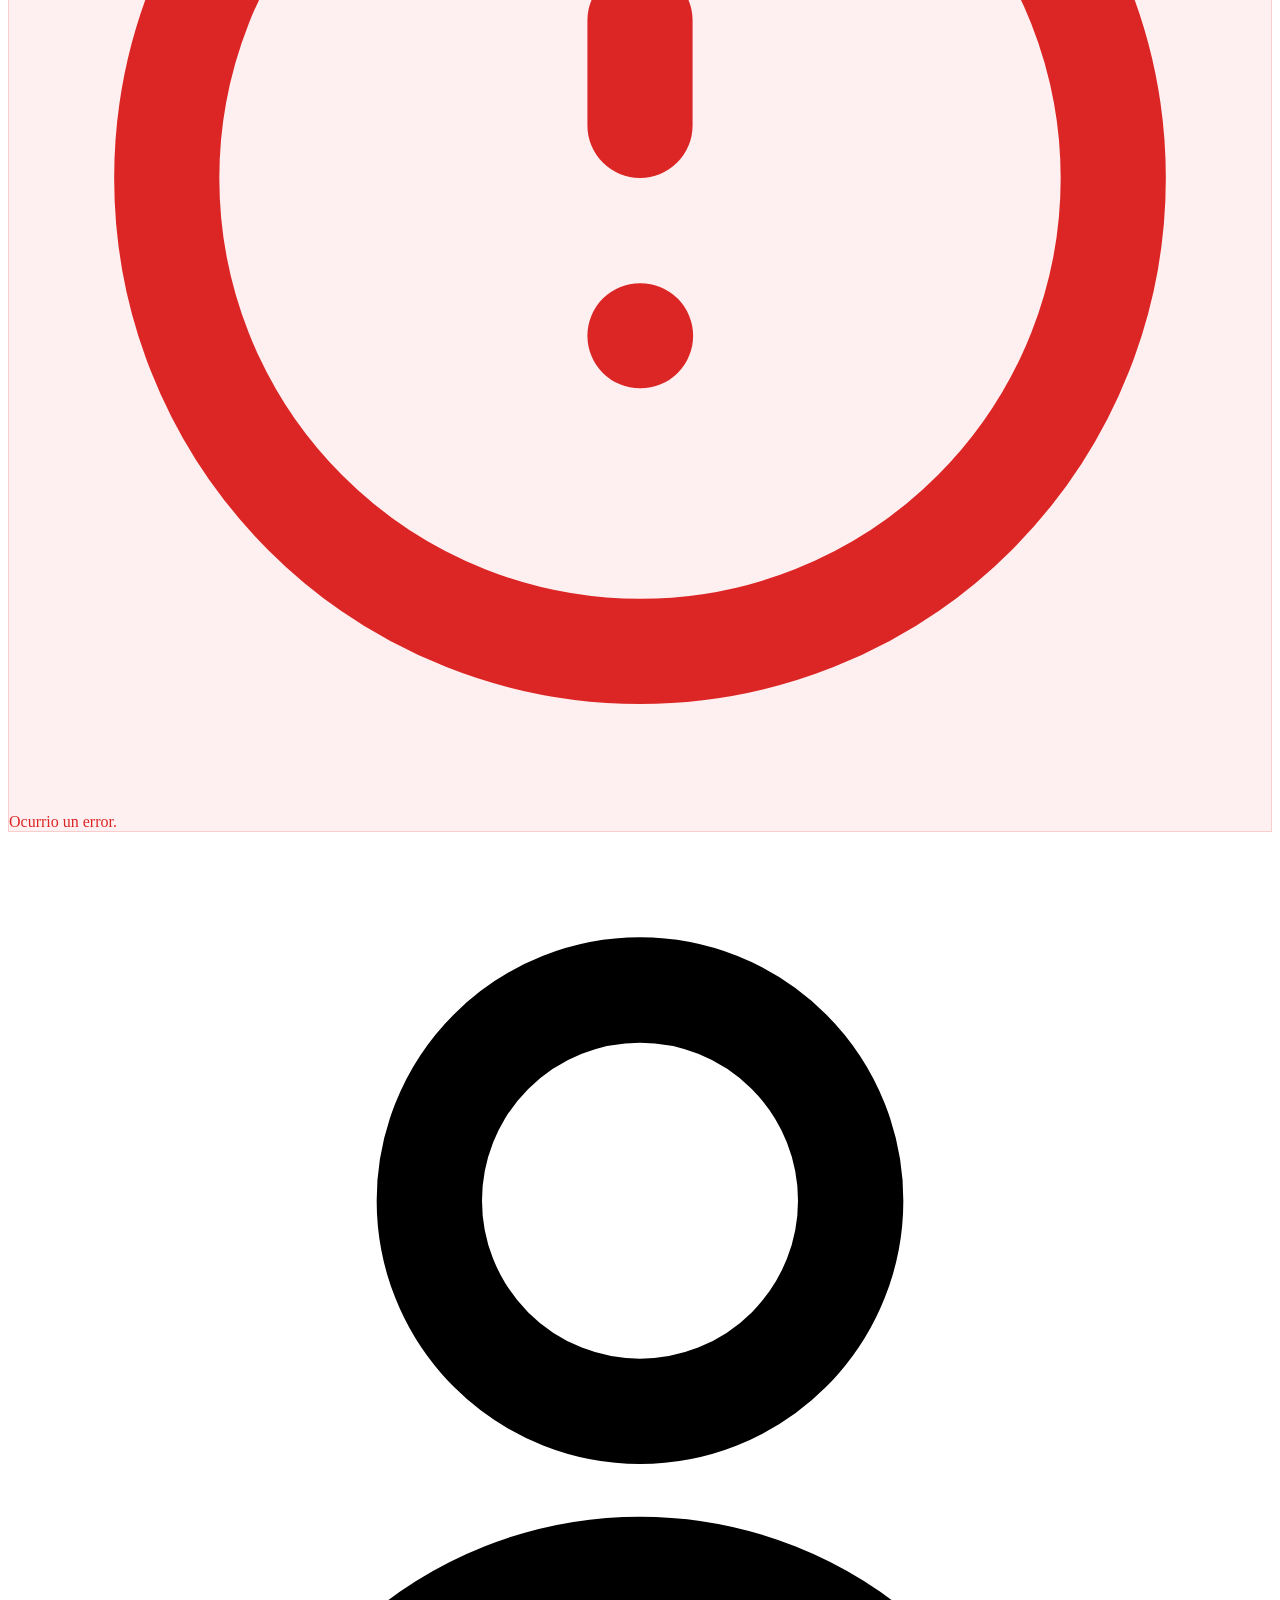
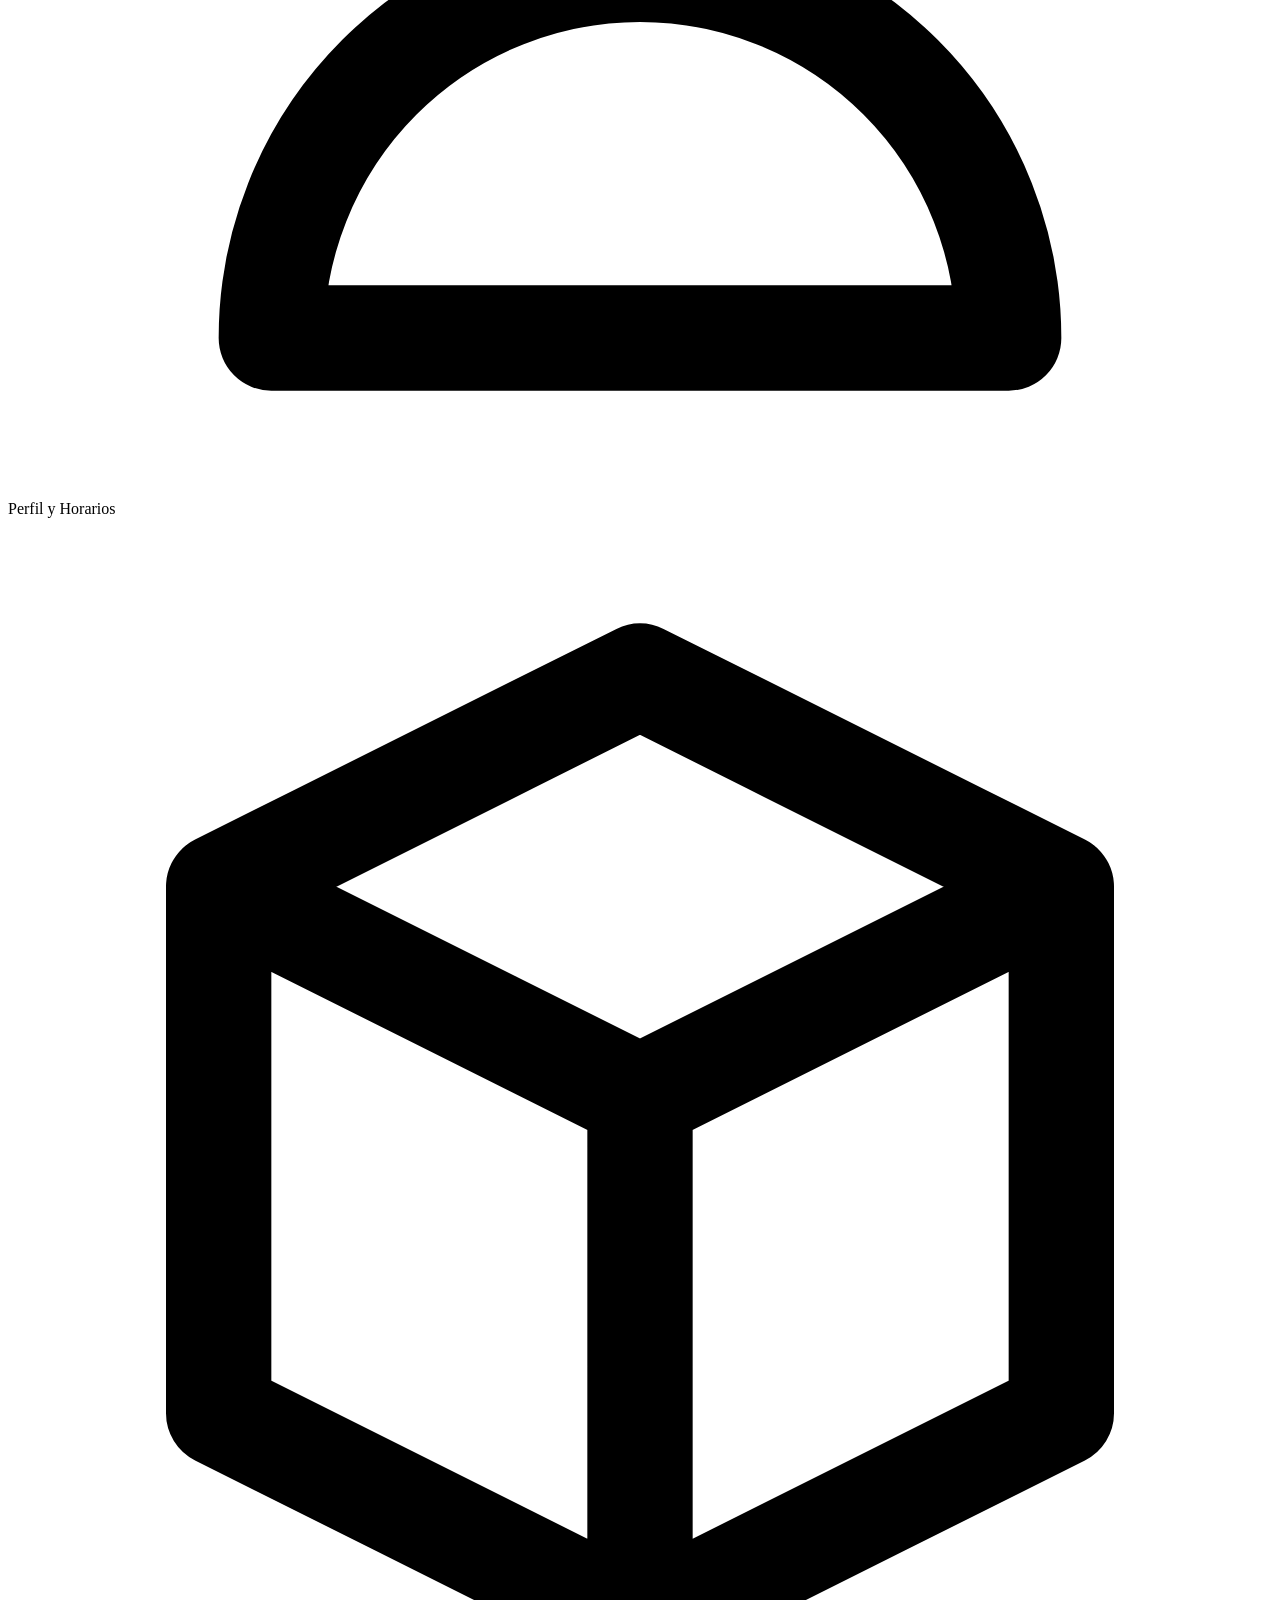
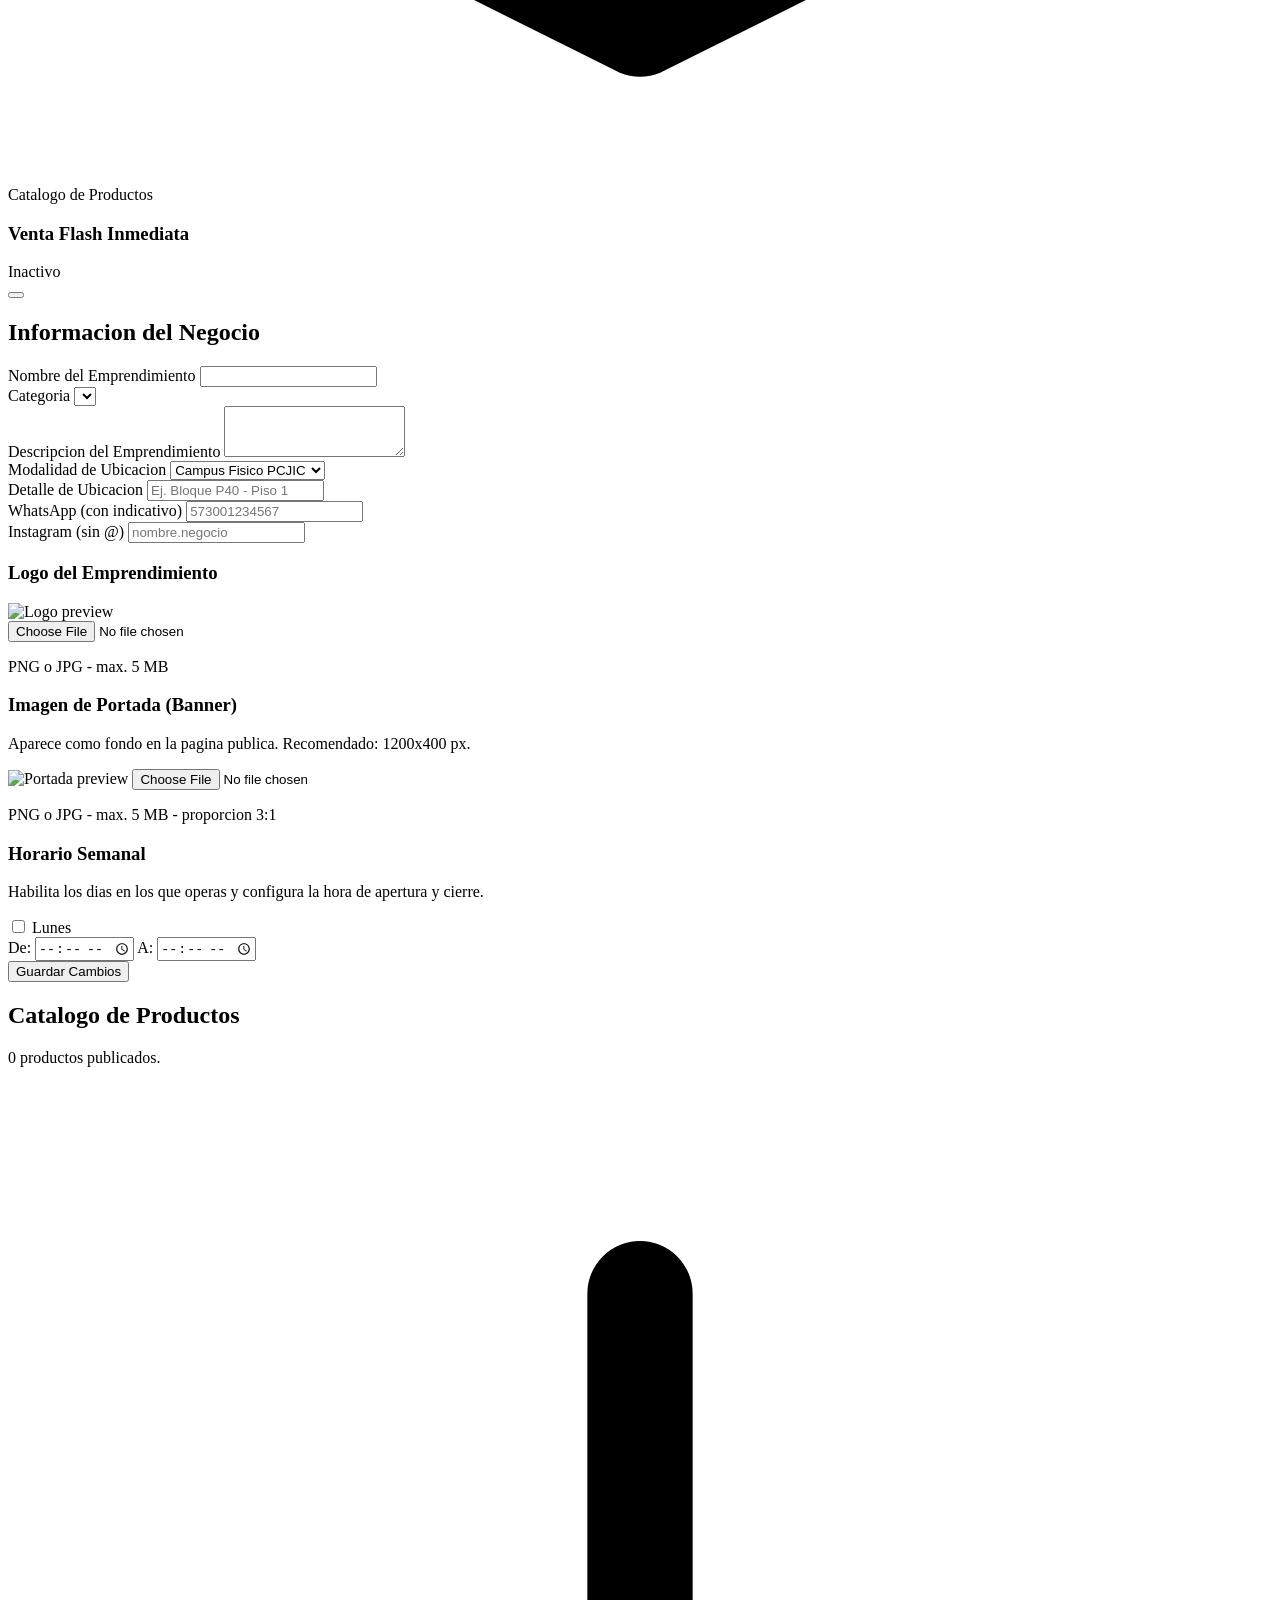
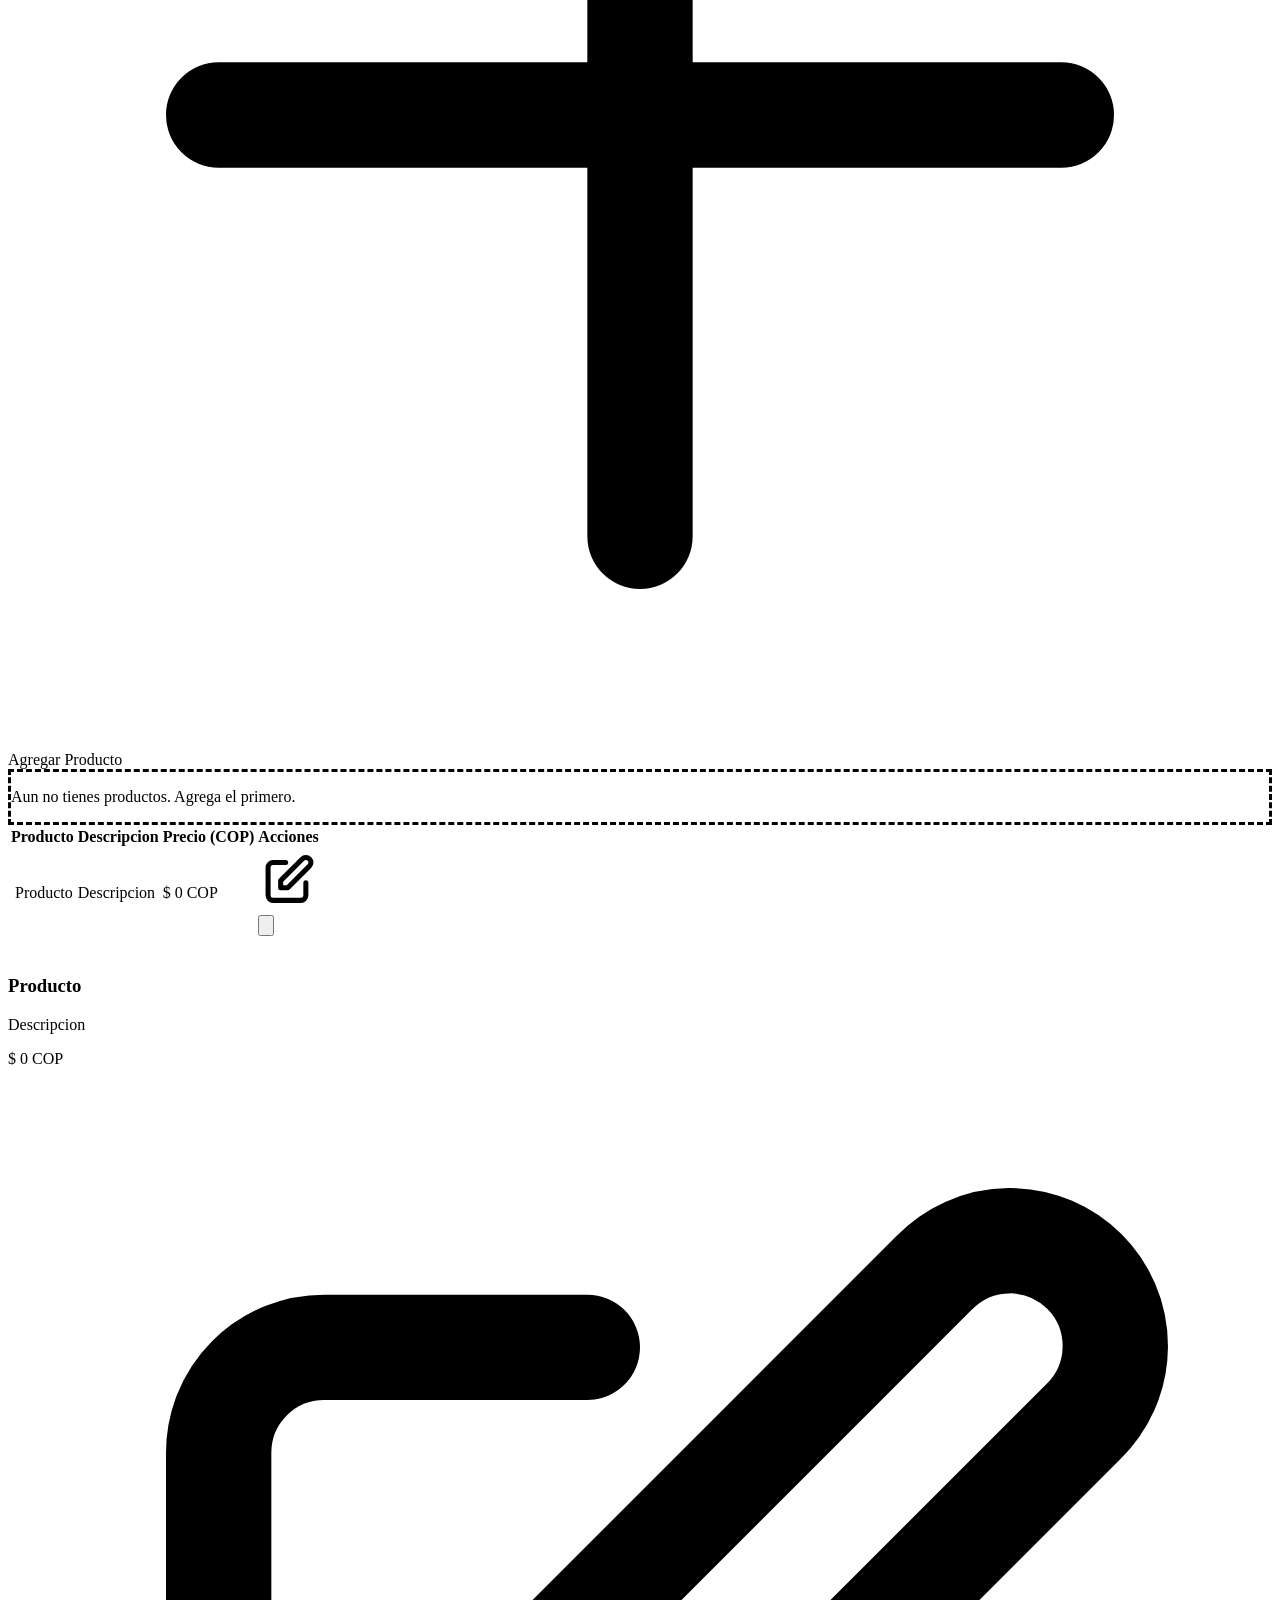
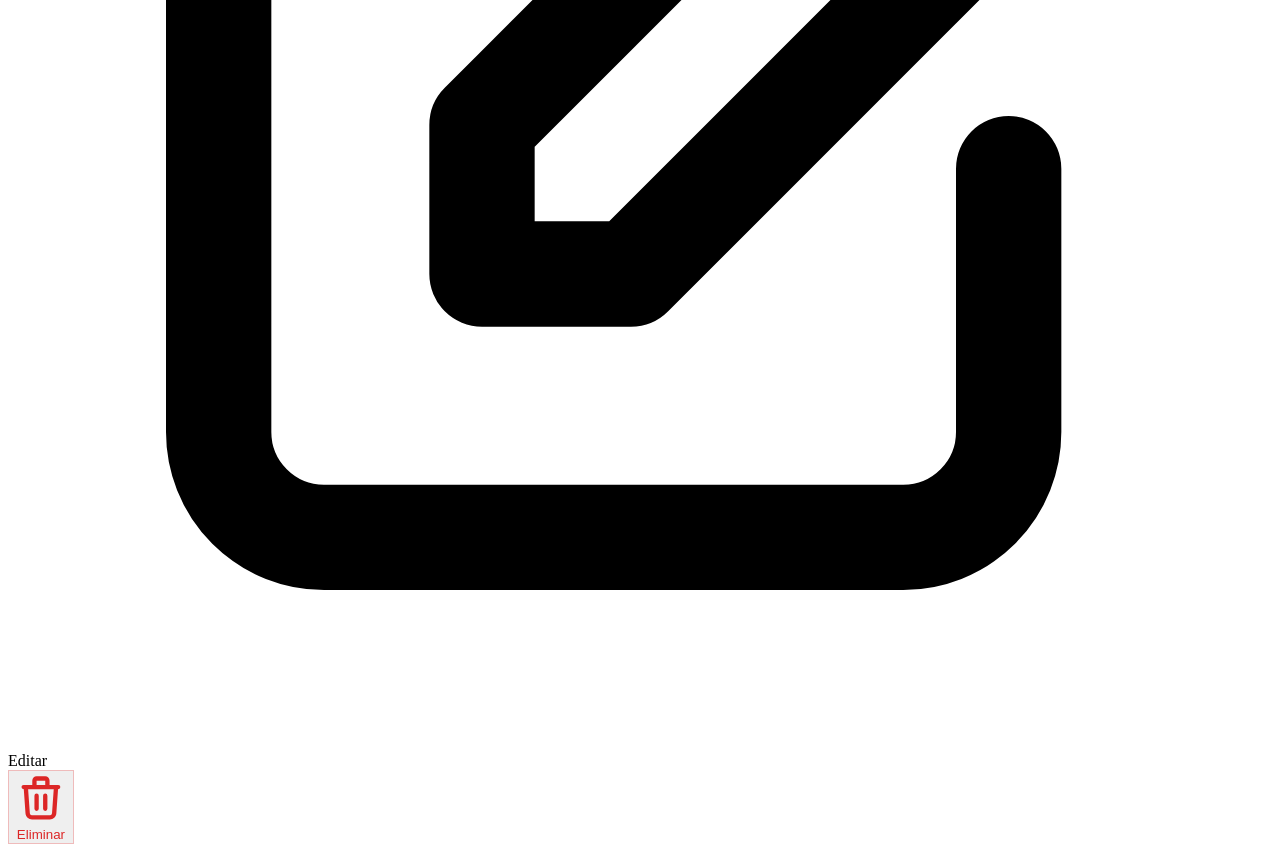
==== commit c3bd5bec: "Cambios en la interfaz" ====
--- a/src/main/resources/templates/panel/index.html
+++ b/src/main/resources/templates/panel/index.html
@@ -1,23 +1,21 @@
 <!DOCTYPE html>
 <html lang="es"
       xmlns:th="http://www.thymeleaf.org"
-      class="h-full bg-slate-50">
+      class="h-full">
 
 <head th:replace="~{layout/base :: head('Mi Emprendimiento', 'Gestiona tu emprendimiento en PoliShop.')}"></head>
 
-<body class="min-h-full flex flex-col text-slate-900 bg-slate-50 antialiased selection:bg-emerald-100 selection:text-emerald-900">
+<body class="min-h-full flex flex-col antialiased page-with-bg" style="background-color: var(--color-bg); color: var(--color-text);">
 
 <div th:replace="~{layout/base :: navbar}"></div>
 
 <main class="flex-1 max-w-7xl w-full mx-auto px-4 sm:px-6 lg:px-8 py-6 sm:py-8 pb-24 md:pb-8">
     <div class="max-w-5xl mx-auto space-y-6">
 
-        <!-- ============================================================ -->
-        <!-- HEADER DEL PANEL                                             -->
-        <!-- ============================================================ -->
-        <div class="bg-white border border-slate-200 rounded-2xl p-5 sm:p-6 flex flex-col sm:flex-row items-start sm:items-center justify-between gap-4">
+        <!-- HEADER DEL PANEL -->
+        <div class="ps-surface rounded-2xl p-5 sm:p-6 flex flex-col sm:flex-row items-start sm:items-center justify-between gap-4 animate-fade-in-up">
             <div class="flex items-center gap-4">
-                <div class="w-14 h-14 rounded-2xl border border-slate-200 overflow-hidden bg-slate-50 shrink-0">
+                <div class="w-14 h-14 rounded-2xl overflow-hidden shrink-0" style="border: 1px solid var(--color-border); background: var(--color-badge-bg);">
                     <img id="header-logo-preview"
                          th:src="${emp?.logoUrl} ?: '/img/placeholder-logo.jpg'"
                          th:alt="${emp?.nombre} ?: 'Logo'"
@@ -25,103 +23,96 @@
                 </div>
                 <div>
                     <div class="flex items-center gap-2 flex-wrap">
-                        <h1 class="text-xl sm:text-2xl font-bold text-slate-900"
-                            th:text="${emp?.nombre} ?: 'Mi Emprendimiento'">
+                        <h1 class="text-xl sm:text-2xl font-bold"
+                            th:text="${emp?.nombre} ?: 'Mi Emprendimiento'"
+                            style="color: var(--color-text);">
                             Mi Emprendimiento
                         </h1>
-                        <span th:if="${emp != null}"
-                              class="text-xs bg-emerald-100 text-emerald-800 font-semibold px-2 py-0.5 rounded-full">
-                Verificado PCJIC
-              </span>
-                        <span th:unless="${emp != null}"
-                              class="text-xs bg-amber-100 text-amber-800 font-semibold px-2 py-0.5 rounded-full">
-                Sin emprendimiento aún
-              </span>
-                    </div>
-                    <p class="text-xs sm:text-sm text-slate-500"
-                       th:text="'Gestión de emprendimiento institucional · ' + ${usuario.correoInstitucional}">
+                        <span th:if="${emp != null}" class="ps-badge-success text-xs px-2 py-0.5 rounded-full font-semibold">
+                            Verificado PCJIC
+                        </span>
+                        <span th:unless="${emp != null}" class="text-xs font-semibold px-2 py-0.5 rounded-full" style="background: rgba(245, 158, 11, 0.12); color: #b45309;">
+                            Sin emprendimiento aun
+                        </span>
+                    </div>
+                    <p class="text-xs sm:text-sm"
+                       th:text="'Gestion de emprendimiento institucional - ' + ${usuario.correoInstitucional}"
+                       style="color: var(--color-text-muted);">
                         emprendedor@elpoli.edu.co
                     </p>
                 </div>
             </div>
 
             <a th:if="${emp != null}" th:href="@{/catalogo/{slug}(slug=${emp.slug})}"
-               class="px-3.5 py-2 text-xs font-medium text-slate-700 bg-slate-100 hover:bg-slate-200 rounded-xl transition-colors flex items-center gap-1.5 cursor-pointer">
+               class="ps-btn-secondary flex items-center gap-1.5 text-xs cursor-pointer">
                 <svg class="w-3.5 h-3.5" fill="none" stroke="currentColor" viewBox="0 0 24 24">
                     <path stroke-linecap="round" stroke-linejoin="round" stroke-width="2" d="M15 12a3 3 0 11-6 0 3 3 0 016 0z"/>
                     <path stroke-linecap="round" stroke-linejoin="round" stroke-width="2" d="M2.458 12C3.732 7.943 7.523 5 12 5c4.478 0 8.268 2.943 9.542 7-1.274 4.057-5.064 7-9.542 7-4.477 0-8.268-2.943-9.542-7z"/>
                 </svg>
-                Ver vista pública
+                Ver vista publica
             </a>
         </div>
 
-        <!-- Mensaje de éxito o error tras guardar -->
+        <!-- Mensaje de exito o error -->
         <div th:if="${exito != null and !#strings.isEmpty(exito)}"
-             class="p-3 rounded-xl bg-emerald-50 border border-emerald-200 flex items-center gap-2 text-xs text-emerald-800 font-medium">
-            <svg class="w-4 h-4 text-emerald-600 shrink-0" fill="none" stroke="currentColor" viewBox="0 0 24 24">
+             class="p-3 rounded-xl flex items-center gap-2 text-xs font-medium animate-fade-in-up"
+             style="background: var(--color-primary-light); border: 1px solid rgba(4, 120, 87, 0.2); color: var(--color-primary-text);">
+            <svg class="w-4 h-4 shrink-0" style="color: var(--color-primary);" fill="none" stroke="currentColor" viewBox="0 0 24 24">
                 <path stroke-linecap="round" stroke-linejoin="round" stroke-width="2" d="M5 13l4 4L19 7"/>
             </svg>
             <span th:text="${exito}">Cambios guardados exitosamente.</span>
         </div>
         <div th:if="${error != null and !#strings.isEmpty(error)}"
-             class="p-3 rounded-xl bg-red-50 border border-red-200 flex items-center gap-2 text-xs text-red-700 font-medium">
-            <svg class="w-4 h-4 text-red-600 shrink-0" fill="none" stroke="currentColor" viewBox="0 0 24 24">
+             class="p-3 rounded-xl flex items-center gap-2 text-xs font-medium animate-fade-in-up"
+             style="background: rgba(239, 68, 68, 0.08); border: 1px solid rgba(239, 68, 68, 0.2); color: #dc2626;">
+            <svg class="w-4 h-4 shrink-0" style="color: #dc2626;" fill="none" stroke="currentColor" viewBox="0 0 24 24">
                 <path stroke-linecap="round" stroke-linejoin="round" stroke-width="2" d="M12 9v2m0 4h.01M21 12a9 9 0 11-18 0 9 9 0 0118 0z"/>
             </svg>
-            <span th:text="${error}">Ocurrió un error.</span>
-        </div>
-
-        <!-- ============================================================ -->
-        <!-- TABS: Módulo A / Módulo B                                    -->
-        <!-- tab viene del controlador: "perfil" | "productos"            -->
-        <!-- ============================================================ -->
-        <div class="bg-slate-200/80 p-1 rounded-xl flex items-center">
+            <span th:text="${error}">Ocurrio un error.</span>
+        </div>
+
+        <!-- TABS -->
+        <div class="ps-tab-bar animate-fade-in-up" style="animation-delay: 0.06s;">
             <a th:href="@{/panel?tab=perfil}"
-               th:classappend="${tab == 'perfil'} ? 'bg-white text-slate-900 shadow-sm' : 'text-slate-600 hover:text-slate-900'"
-               class="flex-1 py-2.5 text-xs sm:text-sm font-semibold rounded-lg transition-all text-center flex items-center justify-center gap-2 cursor-pointer">
+               th:classappend="${tab == 'perfil'} ? 'active' : ''"
+               class="ps-tab flex items-center justify-center gap-2 cursor-pointer">
                 <svg class="w-4 h-4" fill="none" stroke="currentColor" viewBox="0 0 24 24">
                     <path stroke-linecap="round" stroke-linejoin="round" stroke-width="2" d="M16 7a4 4 0 11-8 0 4 4 0 018 0zM12 14a7 7 0 00-7 7h14a7 7 0 00-7-7z"/>
                 </svg>
-                Módulo A: Perfil y Horarios
+                Perfil y Horarios
             </a>
             <a th:href="@{/panel?tab=productos}"
-               th:classappend="${tab == 'productos'} ? 'bg-white text-slate-900 shadow-sm' : 'text-slate-600 hover:text-slate-900'"
-               class="flex-1 py-2.5 text-xs sm:text-sm font-semibold rounded-lg transition-all text-center flex items-center justify-center gap-2 cursor-pointer">
+               th:classappend="${tab == 'productos'} ? 'active' : ''"
+               class="ps-tab flex items-center justify-center gap-2 cursor-pointer">
                 <svg class="w-4 h-4" fill="none" stroke="currentColor" viewBox="0 0 24 24">
                     <path stroke-linecap="round" stroke-linejoin="round" stroke-width="2" d="M20 7l-8-4-8 4m16 0l-8 4m8-4v10l-8 4m0-10L4 7m8 4v10M4 7v10l8 4"/>
                 </svg>
-                <span th:text="'Módulo B: Catálogo de Productos (' + ${#lists.size(productos)} + ')'">
-            Módulo B: Catálogo de Productos
-          </span>
+                <span th:text="'Catalogo (' + ${#lists.size(productos)} + ')'">
+                    Catalogo de Productos
+                </span>
             </a>
         </div>
 
-        <!-- ============================================================ -->
-        <!-- MÓDULO A — PERFIL Y HORARIOS                                 -->
-        <!-- ============================================================ -->
+        <!-- MODULO A - PERFIL Y HORARIOS -->
         <div th:if="${tab == 'perfil'}" class="space-y-6">
 
-            <!-- Toggle disponibilidad flash (solo si ya existe el emprendimiento) -->
-            <div th:classappend="${emp?.flashActivo} ? 'border-emerald-500/50' : 'border-slate-200'"
-                 class="bg-emerald-50 border-2 rounded-2xl p-5 sm:p-6 flex flex-col sm:flex-row sm:items-center justify-between gap-4">
+            <!-- Toggle disponibilidad flash -->
+            <div class="ps-surface rounded-2xl p-5 sm:p-6 flex flex-col sm:flex-row sm:items-center justify-between gap-4 animate-fade-in-up" style="animation-delay: 0.1s;"
+                 th:style="${emp?.flashActivo} ? 'border-color: rgba(4, 120, 87, 0.35); background: var(--color-primary-light);' : ''">
                 <div class="space-y-1">
                     <div class="flex items-center gap-2">
-              <span th:classappend="${emp?.flashActivo} ? 'bg-emerald-600 animate-subtle-pulse' : 'bg-slate-400'"
-                    class="w-2.5 h-2.5 rounded-full"></span>
-                        <h3 class="text-base sm:text-lg font-bold text-slate-900">Venta Flash Inmediata (Pasillos / Descansos)</h3>
-                    </div>
-                    <p class="text-xs sm:text-sm text-slate-600 max-w-xl leading-relaxed">
-                        Fuerza el estado <strong class="text-emerald-800">"Abierto ahora"</strong> en tiempo real aunque estés fuera del horario regular.
-                        Perfecto si tienes stock disponible entre clases. Se sincroniza al instante en el catálogo público.
-                    </p>
+                        <span th:classappend="${emp?.flashActivo} ? 'animate-subtle-pulse' : ''"
+                              th:style="${emp?.flashActivo} ? 'background-color: var(--color-primary);' : 'background-color: var(--color-text-muted);'"
+                              class="w-2.5 h-2.5 rounded-full"></span>
+                        <h3 class="text-base sm:text-lg font-bold" style="color: var(--color-text);">Venta Flash Inmediata</h3>
+                    </div>
                 </div>
                 <div class="flex items-center gap-3">
-            <span th:classappend="${emp?.flashActivo} ? 'text-emerald-800' : 'text-slate-500'"
-                  th:text="${emp?.flashActivo} ? 'Activo' : 'Inactivo'"
-                  class="text-xs font-bold uppercase tracking-wider">
-              Inactivo
-            </span>
-                    <!-- El toggle hace POST al backend y recarga -->
+                    <span th:text="${emp?.flashActivo} ? 'Activo' : 'Inactivo'"
+                          th:style="${emp?.flashActivo} ? 'color: var(--color-primary-text);' : 'color: var(--color-text-muted);'"
+                          class="text-xs font-bold uppercase tracking-wider">
+                        Inactivo
+                    </span>
                     <form th:action="@{/panel/flash}" method="post">
                         <input type="hidden" th:name="${_csrf.parameterName}" th:value="${_csrf.token}"/>
                         <button type="submit"
@@ -139,29 +130,25 @@
             <!-- Formulario de perfil -->
             <form th:action="@{/panel/perfil}" method="post"
                   enctype="multipart/form-data"
-                  class="bg-white border border-slate-200 rounded-2xl p-5 sm:p-7 space-y-6">
+                  class="ps-surface rounded-2xl p-5 sm:p-7 space-y-6 animate-fade-in-up" style="animation-delay: 0.14s;">
 
                 <input type="hidden" th:name="${_csrf.parameterName}" th:value="${_csrf.token}"/>
-                <h2 class="text-lg font-bold text-slate-900 border-b border-slate-100 pb-3">Información del Negocio</h2>
+                <h2 class="text-lg font-bold pb-3" style="color: var(--color-text); border-bottom: 1px solid var(--color-border);">Informacion del Negocio</h2>
 
                 <div class="grid grid-cols-1 sm:grid-cols-2 gap-5">
-                    <!-- Nombre -->
-                    <div>
-                        <label for="nombre" class="block text-xs font-semibold text-slate-700 uppercase tracking-wider mb-1.5">
+                    <div>
+                        <label for="nombre" class="block text-xs font-semibold uppercase tracking-wider mb-1.5" style="color: var(--color-text-secondary);">
                             Nombre del Emprendimiento
                         </label>
                         <input type="text" id="nombre" name="nombre"
                                th:value="${emp?.nombre}" required
-                               class="w-full px-3.5 py-2.5 rounded-xl border border-slate-300 text-sm focus:outline-none focus:ring-2 focus:ring-emerald-600/20 focus:border-emerald-600"/>
-                    </div>
-
-                    <!-- Categoría -->
-                    <div>
-                        <label for="categoriaId" class="block text-xs font-semibold text-slate-700 uppercase tracking-wider mb-1.5">
-                            Categoría
-                        </label>
-                        <select id="categoriaId" name="categoriaId"
-                                class="w-full px-3.5 py-2.5 rounded-xl border border-slate-300 text-sm focus:outline-none focus:ring-2 focus:ring-emerald-600/20 focus:border-emerald-600 bg-white">
+                               class="ps-input"/>
+                    </div>
+                    <div>
+                        <label for="categoriaId" class="block text-xs font-semibold uppercase tracking-wider mb-1.5" style="color: var(--color-text-secondary);">
+                            Categoria
+                        </label>
+                        <select id="categoriaId" name="categoriaId" class="ps-input cursor-pointer">
                             <option th:each="cat : ${categorias}"
                                     th:value="${cat.id}"
                                     th:text="${cat.nombre}"
@@ -171,155 +158,152 @@
                     </div>
                 </div>
 
-                <!-- Descripción -->
                 <div>
-                    <label for="descripcion" class="block text-xs font-semibold text-slate-700 uppercase tracking-wider mb-1.5">
-                        Descripción del Emprendimiento
+                    <label for="descripcion" class="block text-xs font-semibold uppercase tracking-wider mb-1.5" style="color: var(--color-text-secondary);">
+                        Descripcion del Emprendimiento
                     </label>
                     <textarea id="descripcion" name="descripcion" rows="3" required
                               th:text="${emp?.descripcion}"
-                              class="w-full px-3.5 py-2.5 rounded-xl border border-slate-300 text-sm focus:outline-none focus:ring-2 focus:ring-emerald-600/20 focus:border-emerald-600 leading-relaxed">
-            </textarea>
-                </div>
-
-                <!-- Ubicación -->
+                              class="ps-input leading-relaxed"></textarea>
+                </div>
+
                 <div class="grid grid-cols-1 sm:grid-cols-2 gap-5 pt-2">
                     <div>
-                        <label for="esVirtual" class="block text-xs font-semibold text-slate-700 uppercase tracking-wider mb-1.5">
-                            Modalidad de Ubicación
-                        </label>
-                        <select id="esVirtual" name="esVirtual"
-                                class="w-full px-3.5 py-2.5 rounded-xl border border-slate-300 text-sm focus:outline-none focus:ring-2 focus:ring-emerald-600/20 focus:border-emerald-600 bg-white">
-                            <option value="false" th:selected="${emp == null or !emp.esVirtual}">Campus Físico PCJIC</option>
-                            <option value="true"  th:selected="${emp?.esVirtual}">Tienda Virtual / Envíos</option>
+                        <label for="esVirtual" class="block text-xs font-semibold uppercase tracking-wider mb-1.5" style="color: var(--color-text-secondary);">
+                            Modalidad de Ubicacion
+                        </label>
+                        <select id="esVirtual" name="esVirtual" class="ps-input cursor-pointer">
+                            <option value="false" th:selected="${emp == null or !emp.esVirtual}">Campus Fisico PCJIC</option>
+                            <option value="true"  th:selected="${emp?.esVirtual}">Tienda Virtual / Envios</option>
                         </select>
                     </div>
                     <div>
-                        <label for="ubicacion" class="block text-xs font-semibold text-slate-700 uppercase tracking-wider mb-1.5">
-                            Detalle de Ubicación / Punto de Encuentro
+                        <label for="ubicacion" class="block text-xs font-semibold uppercase tracking-wider mb-1.5" style="color: var(--color-text-secondary);">
+                            Detalle de Ubicacion
                         </label>
                         <input type="text" id="ubicacion" name="ubicacion"
                                th:value="${emp?.ubicacion}"
-                               placeholder="Ej. Bloque P40 - Piso 1 o Portería Vegas"
-                               class="w-full px-3.5 py-2.5 rounded-xl border border-slate-300 text-sm focus:outline-none focus:ring-2 focus:ring-emerald-600/20 focus:border-emerald-600"/>
-                    </div>
-                </div>
-
-                <!-- Contacto -->
+                               placeholder="Ej. Bloque P40 - Piso 1"
+                               class="ps-input"/>
+                    </div>
+                </div>
+
                 <div class="grid grid-cols-1 sm:grid-cols-2 gap-5 pt-2">
                     <div>
-                        <label for="whatsapp" class="block text-xs font-semibold text-slate-700 uppercase tracking-wider mb-1.5">
+                        <label for="whatsapp" class="block text-xs font-semibold uppercase tracking-wider mb-1.5" style="color: var(--color-text-secondary);">
                             WhatsApp (con indicativo)
                         </label>
                         <input type="text" id="whatsapp" name="whatsapp"
                                th:value="${contactoWa}"
                                placeholder="573001234567"
-                               class="w-full px-3.5 py-2.5 rounded-xl border border-slate-300 text-sm focus:outline-none focus:ring-2 focus:ring-emerald-600/20 focus:border-emerald-600"/>
-                    </div>
-                    <div>
-                        <label for="instagram" class="block text-xs font-semibold text-slate-700 uppercase tracking-wider mb-1.5">
+                               class="ps-input"/>
+                    </div>
+                    <div>
+                        <label for="instagram" class="block text-xs font-semibold uppercase tracking-wider mb-1.5" style="color: var(--color-text-secondary);">
                             Instagram (sin @)
                         </label>
                         <input type="text" id="instagram" name="instagram"
                                th:value="${contactoIg}"
                                placeholder="nombre.negocio"
-                               class="w-full px-3.5 py-2.5 rounded-xl border border-slate-300 text-sm focus:outline-none focus:ring-2 focus:ring-emerald-600/20 focus:border-emerald-600"/>
+                               class="ps-input"/>
                     </div>
                 </div>
 
                 <!-- Logo -->
-                <div class="pt-4 border-t border-slate-100">
-                    <h3 class="text-sm font-bold text-slate-900 mb-3">Logo del Emprendimiento</h3>
+                <div class="pt-4" style="border-top: 1px solid var(--color-border);">
+                    <h3 class="text-sm font-bold mb-3" style="color: var(--color-text);">Logo del Emprendimiento</h3>
                     <div class="flex items-center gap-4">
                         <img id="preview-logo"
                              th:src="${emp?.logoUrl} ?: '/img/placeholder-logo.jpg'"
-                             class="w-16 h-16 rounded-xl object-cover border border-slate-200 shrink-0" alt="Logo preview"/>
+                             class="w-16 h-16 rounded-xl object-cover shrink-0" style="border: 1px solid var(--color-border);" alt="Logo preview"/>
                         <div class="flex-1">
                             <input type="file" id="logo" name="logo" accept="image/*"
                                    onchange="(function(f){if(!f)return;var u=URL.createObjectURL(f);document.getElementById('preview-logo').src=u;var h=document.getElementById('header-logo-preview');if(h)h.src=u;})(this.files[0])"
-                                   class="w-full text-xs text-slate-600 file:mr-3 file:py-2 file:px-4 file:rounded-xl file:border-0 file:text-xs file:font-semibold file:bg-emerald-50 file:text-emerald-700 hover:file:bg-emerald-100 cursor-pointer"/>
-                            <p class="text-[11px] text-slate-400 mt-1">PNG o JPG · máx. 5 MB · se sube a Cloudinary</p>
+                                   class="w-full text-xs file:mr-3 file:py-2 file:px-4 file:rounded-lg file:border-0 file:text-xs file:font-semibold cursor-pointer"
+                                   style="color: var(--color-text-secondary);"/>
+                            <p class="text-[11px] mt-1" style="color: var(--color-text-muted);">PNG o JPG - max. 5 MB</p>
                         </div>
                     </div>
                 </div>
 
                 <!-- Portada -->
-                <div class="pt-4 border-t border-slate-100">
-                    <h3 class="text-sm font-bold text-slate-900 mb-1">Imagen de Portada (Banner)</h3>
-                    <p class="text-xs text-slate-500 mb-3">Aparece como fondo en la página pública de tu emprendimiento. Recomendado: 1200×400 px.</p>
+                <div class="pt-4" style="border-top: 1px solid var(--color-border);">
+                    <h3 class="text-sm font-bold mb-1" style="color: var(--color-text);">Imagen de Portada (Banner)</h3>
+                    <p class="text-xs mb-3" style="color: var(--color-text-muted);">Aparece como fondo en la pagina publica. Recomendado: 1200x400 px.</p>
                     <div class="space-y-3">
                         <img id="preview-portada"
                              th:src="${emp?.portadaUrl} ?: '/img/placeholder-cover.jpg'"
-                             class="w-full h-28 rounded-xl object-cover border border-slate-200" alt="Portada preview"/>
+                             class="w-full h-28 rounded-xl object-cover" style="border: 1px solid var(--color-border);" alt="Portada preview"/>
                         <input type="file" id="portada" name="portada" accept="image/*"
-                               onchange="document.getElementById('preview-portada').src = URL.createObjectURL(this.files[0])"
-                               class="w-full text-xs text-slate-600 file:mr-3 file:py-2 file:px-4 file:rounded-xl file:border-0 file:text-xs file:font-semibold file:bg-emerald-50 file:text-emerald-700 hover:file:bg-emerald-100 cursor-pointer"/>
-                        <p class="text-[11px] text-slate-400">PNG o JPG · máx. 5 MB · proporción 3:1 recomendada</p>
+                               onchange="(function(f){if(!f)return;document.getElementById('preview-portada').src=URL.createObjectURL(f);})(this.files[0])"
+                               class="w-full text-xs file:mr-3 file:py-2 file:px-4 file:rounded-lg file:border-0 file:text-xs file:font-semibold cursor-pointer"
+                               style="color: var(--color-text-secondary);"/>
+                        <p class="text-[11px]" style="color: var(--color-text-muted);">PNG o JPG - max. 5 MB - proporcion 3:1</p>
                     </div>
                 </div>
 
                 <!-- Horario semanal -->
-                <div class="pt-4 border-t border-slate-100">
-                    <h3 class="text-sm font-bold text-slate-900 mb-1">Horario Semanal Día por Día</h3>
-                    <p class="text-xs text-slate-500 mb-4">Habilita los días en los que operas y configura la hora de apertura y cierre.</p>
-
-                    <div class="space-y-3 bg-slate-50 p-4 rounded-xl border border-slate-200">
+                <div class="pt-4" style="border-top: 1px solid var(--color-border);">
+                    <h3 class="text-sm font-bold mb-1" style="color: var(--color-text);">Horario Semanal</h3>
+                    <p class="text-xs mb-4" style="color: var(--color-text-muted);">Habilita los dias en los que operas y configura la hora de apertura y cierre.</p>
+
+                    <div class="space-y-3 p-4 rounded-xl" style="background: var(--color-input-bg); border: 1px solid var(--color-border);">
                         <div th:each="dia : ${horarios}"
-                             class="flex flex-col sm:flex-row sm:items-center justify-between gap-2.5 pb-2.5 border-b border-slate-200/70 last:border-b-0 last:pb-0">
+                             class="flex flex-col sm:flex-row sm:items-center justify-between gap-2.5 pb-2.5 last:pb-0"
+                             style="border-bottom: 1px solid var(--color-border);">
                             <div class="flex items-center gap-3 min-w-[130px]">
                                 <input type="checkbox"
                                        th:id="'sched-enable-' + ${dia.diaSemana}"
                                        th:name="'horario[' + ${dia.diaSemana} + '].activo'"
                                        th:checked="${dia.activo}"
-                                       class="w-4 h-4 rounded text-emerald-700 focus:ring-emerald-600 border-slate-300"/>
+                                       class="w-4 h-4 rounded border-slate-300"
+                                       style="accent-color: var(--color-primary);"/>
                                 <label th:for="'sched-enable-' + ${dia.diaSemana}"
                                        th:text="${dia.nombre}"
-                                       class="text-xs sm:text-sm font-medium text-slate-800 cursor-pointer">
+                                       class="text-xs sm:text-sm font-medium cursor-pointer"
+                                       style="color: var(--color-text);">
                                     Lunes
                                 </label>
                             </div>
                             <div class="flex items-center gap-2 text-xs">
-                                <span class="text-slate-500">De:</span>
+                                <span style="color: var(--color-text-muted);">De:</span>
                                 <input type="time"
                                        th:name="'horario[' + ${dia.diaSemana} + '].horaApertura'"
                                        th:value="${dia.horaApertura}"
-                                       class="px-2 py-1 rounded-lg border border-slate-300 bg-white text-xs"/>
-                                <span class="text-slate-500">A:</span>
+                                       class="ps-input px-2 py-1 text-xs" style="width: auto;"/>
+                                <span style="color: var(--color-text-muted);">A:</span>
                                 <input type="time"
                                        th:name="'horario[' + ${dia.diaSemana} + '].horaCierre'"
                                        th:value="${dia.horaCierre}"
-                                       class="px-2 py-1 rounded-lg border border-slate-300 bg-white text-xs"/>
+                                       class="ps-input px-2 py-1 text-xs" style="width: auto;"/>
                             </div>
                         </div>
                     </div>
                 </div>
 
                 <div class="pt-4 flex justify-end">
-                    <button type="submit"
-                            class="px-6 py-2.5 rounded-xl bg-emerald-700 hover:bg-emerald-800 text-white font-semibold text-sm transition-colors shadow-sm cursor-pointer">
-                        Guardar Cambios de Perfil
+                    <button type="submit" class="ps-btn-primary cursor-pointer">
+                        Guardar Cambios
                     </button>
                 </div>
 
             </form>
         </div>
 
-        <!-- ============================================================ -->
-        <!-- MÓDULO B — CATÁLOGO DE PRODUCTOS                             -->
-        <!-- ============================================================ -->
+        <!-- MODULO B - CATALOGO DE PRODUCTOS -->
         <div th:if="${tab == 'productos'}" class="space-y-5">
 
-            <!-- Header con contador y botón agregar -->
-            <div class="bg-white border border-slate-200 rounded-2xl p-5 flex items-center justify-between gap-4">
+            <div class="ps-surface rounded-2xl p-5 flex items-center justify-between gap-4 animate-fade-in-up" style="animation-delay: 0.1s;">
                 <div>
-                    <h2 class="text-base sm:text-lg font-bold text-slate-900">Catálogo de Productos del Negocio</h2>
-                    <p class="text-xs sm:text-sm text-slate-500"
-                       th:text="'Tienes ' + ${#lists.size(productos)} + ' productos publicados y visibles en PoliShop.'">
+                    <h2 class="text-base sm:text-lg font-bold" style="color: var(--color-text);">Catalogo de Productos</h2>
+                    <p class="text-xs sm:text-sm"
+                       th:text="'Tienes ' + ${#lists.size(productos)} + ' productos publicados.'"
+                       style="color: var(--color-text-muted);">
                         0 productos publicados.
                     </p>
                 </div>
                 <a th:href="@{/panel/producto/nuevo}"
-                   class="px-4 py-2.5 rounded-xl bg-emerald-700 hover:bg-emerald-800 text-white font-semibold text-xs sm:text-sm transition-colors shadow-sm flex items-center gap-1.5 cursor-pointer shrink-0">
+                   class="ps-btn-primary flex items-center gap-1.5 text-xs sm:text-sm shrink-0 cursor-pointer">
                     <svg class="w-4 h-4" fill="none" stroke="currentColor" viewBox="0 0 24 24">
                         <path stroke-linecap="round" stroke-linejoin="round" stroke-width="2" d="M12 4v16m8-8H4"/>
                     </svg>
@@ -327,57 +311,55 @@
                 </a>
             </div>
 
-            <!-- Estado vacío -->
+            <!-- Estado vacio -->
             <div th:if="${#lists.isEmpty(productos)}"
-                 class="text-center py-12 bg-white rounded-2xl border border-dashed border-slate-300">
-                <p class="text-slate-500 text-sm">Aún no tienes productos. ¡Agrega el primero!</p>
+                 class="text-center py-12 ps-surface rounded-2xl" style="border-style: dashed;">
+                <p class="text-sm" style="color: var(--color-text-muted);">Aun no tienes productos. Agrega el primero.</p>
             </div>
 
             <!-- TABLA ESCRITORIO -->
             <div th:unless="${#lists.isEmpty(productos)}"
-                 class="hidden md:block bg-white border border-slate-200 rounded-2xl overflow-hidden shadow-sm">
-                <table class="w-full text-left text-sm text-slate-600">
-                    <thead class="bg-slate-50 border-b border-slate-200 text-xs font-semibold text-slate-500 uppercase tracking-wider">
-                    <tr>
+                 class="hidden md:block ps-surface rounded-2xl overflow-hidden animate-fade-in-up" style="animation-delay: 0.14s;">
+                <table class="w-full text-left text-sm" style="color: var(--color-text-secondary);">
+                    <thead style="background: var(--color-input-bg); border-bottom: 1px solid var(--color-border);">
+                    <tr class="text-xs font-semibold uppercase tracking-wider" style="color: var(--color-text-muted);">
                         <th class="px-5 py-3.5">Producto</th>
-                        <th class="px-5 py-3.5">Descripción</th>
+                        <th class="px-5 py-3.5">Descripcion</th>
                         <th class="px-5 py-3.5">Precio (COP)</th>
                         <th class="px-5 py-3.5 text-right">Acciones</th>
                     </tr>
                     </thead>
-                    <tbody class="divide-y divide-slate-100">
-                    <tr th:each="prod : ${productos}" class="hover:bg-slate-50/80 transition-colors">
+                    <tbody>
+                    <tr th:each="prod : ${productos}" class="transition-colors" style="border-bottom: 1px solid var(--color-border);">
                         <td class="px-5 py-4">
                             <div class="flex items-center gap-3">
                                 <img th:src="${prod.imagenPrincipal} ?: '/img/placeholder-product.jpg'"
                                      th:alt="${prod.nombre}"
-                                     class="w-12 h-12 rounded-xl object-cover border border-slate-200 shrink-0"/>
-                                <span class="font-bold text-slate-900" th:text="${prod.nombre}">Producto</span>
+                                     class="w-12 h-12 rounded-xl object-cover shrink-0" style="border: 1px solid var(--color-border);"/>
+                                <span class="font-bold" th:text="${prod.nombre}" style="color: var(--color-text);">Producto</span>
                             </div>
                         </td>
                         <td class="px-5 py-4 max-w-xs">
-                            <p class="text-xs text-slate-600 line-clamp-2" th:text="${prod.descripcion}">Descripción</p>
+                            <p class="text-xs line-clamp-2" th:text="${prod.descripcion}" style="color: var(--color-text-secondary);">Descripcion</p>
                         </td>
-                        <td class="px-5 py-4 font-bold text-slate-900 whitespace-nowrap"
+                        <td class="px-5 py-4 font-bold whitespace-nowrap" style="color: var(--color-text);"
                             th:text="'$ ' + ${#numbers.formatInteger(prod.precio, 0, 'COMMA')} + ' COP'">
                             $ 0 COP
                         </td>
                         <td class="px-5 py-4 text-right whitespace-nowrap">
                             <div class="inline-flex items-center gap-2">
-                                <!-- Editar -->
                                 <a th:href="@{/panel/producto/{id}/editar(id=${prod.id})}"
-                                   class="p-1.5 text-slate-500 hover:text-emerald-700 hover:bg-emerald-50 rounded-lg transition-colors"
+                                   class="p-1.5 rounded-lg transition-colors cursor-pointer" style="color: var(--color-text-muted);"
                                    title="Editar producto">
                                     <svg class="w-4 h-4" fill="none" stroke="currentColor" viewBox="0 0 24 24">
                                         <path stroke-linecap="round" stroke-linejoin="round" stroke-width="2" d="M11 5H6a2 2 0 00-2 2v11a2 2 0 002 2h11a2 2 0 002-2v-5m-1.414-9.414a2 2 0 112.828 2.828L11.828 15H9v-2.828l8.586-8.586z"/>
                                     </svg>
                                 </a>
-                                <!-- Eliminar -->
                                 <form th:action="@{/panel/producto/{id}/eliminar(id=${prod.id})}" method="post"
-                                      onsubmit="return confirm('¿Seguro que deseas eliminar este producto?')">
+                                      onsubmit="return confirm('Seguro que deseas eliminar este producto?')">
                                     <input type="hidden" th:name="${_csrf.parameterName}" th:value="${_csrf.token}"/>
                                     <button type="submit"
-                                            class="p-1.5 text-slate-500 hover:text-red-600 hover:bg-red-50 rounded-lg transition-colors cursor-pointer"
+                                            class="p-1.5 rounded-lg transition-colors cursor-pointer" style="color: var(--color-text-muted);"
                                             title="Eliminar producto">
                                         <svg class="w-4 h-4" fill="none" stroke="currentColor" viewBox="0 0 24 24">
                                             <path stroke-linecap="round" stroke-linejoin="round" stroke-width="2" d="M19 7l-.867 12.142A2 2 0 0116.138 21H7.862a2 2 0 01-1.995-1.858L5 7m5 4v6m4-6v6m1-10V4a1 1 0 00-1-1h-4a1 1 0 00-1 1v3M4 7h16"/>
@@ -391,37 +373,38 @@
                 </table>
             </div>
 
-            <!-- TARJETAS MÓVIL -->
+            <!-- TARJETAS MOVIL -->
             <div th:unless="${#lists.isEmpty(productos)}" class="md:hidden space-y-3">
                 <div th:each="prod : ${productos}"
-                     class="bg-white border border-slate-200 rounded-xl p-4 shadow-sm flex flex-col gap-3">
+                     class="ps-surface rounded-xl p-4 flex flex-col gap-3 stagger-item">
                     <div class="flex items-start gap-3">
                         <img th:src="${prod.imagenPrincipal} ?: '/img/placeholder-product.jpg'"
                              th:alt="${prod.nombre}"
-                             class="w-16 h-16 rounded-xl object-cover border border-slate-200 shrink-0"/>
+                             class="w-16 h-16 rounded-xl object-cover shrink-0" style="border: 1px solid var(--color-border);"/>
                         <div class="flex-1 min-w-0">
-                            <h3 class="font-bold text-slate-900 text-sm truncate" th:text="${prod.nombre}">Producto</h3>
-                            <p class="text-xs text-slate-500 line-clamp-2 mt-0.5" th:text="${prod.descripcion}">Descripción</p>
-                            <p class="text-sm font-extrabold text-emerald-800 mt-1"
+                            <h3 class="font-bold text-sm truncate" th:text="${prod.nombre}" style="color: var(--color-text);">Producto</h3>
+                            <p class="text-xs line-clamp-2 mt-0.5" th:text="${prod.descripcion}" style="color: var(--color-text-muted);">Descripcion</p>
+                            <p class="text-sm font-extrabold mt-1" style="color: var(--color-primary-text);"
                                th:text="'$ ' + ${#numbers.formatInteger(prod.precio, 0, 'COMMA')} + ' COP'">
                                 $ 0 COP
                             </p>
                         </div>
                     </div>
-                    <div class="pt-2 border-t border-slate-100 flex items-center justify-end gap-2">
+                    <div class="pt-2 flex items-center justify-end gap-2" style="border-top: 1px solid var(--color-border);">
                         <a th:href="@{/panel/producto/{id}/editar(id=${prod.id})}"
-                           class="flex-1 py-1.5 px-3 rounded-lg border border-slate-300 text-xs font-semibold text-slate-700 hover:bg-slate-50 flex items-center justify-center gap-1.5">
-                            <svg class="w-3.5 h-3.5 text-slate-500" fill="none" stroke="currentColor" viewBox="0 0 24 24">
+                           class="ps-btn-secondary flex-1 flex items-center justify-center gap-1.5 text-xs font-semibold">
+                            <svg class="w-3.5 h-3.5" fill="none" stroke="currentColor" viewBox="0 0 24 24">
                                 <path stroke-linecap="round" stroke-linejoin="round" stroke-width="2" d="M11 5H6a2 2 0 00-2 2v11a2 2 0 002 2h11a2 2 0 002-2v-5m-1.414-9.414a2 2 0 112.828 2.828L11.828 15H9v-2.828l8.586-8.586z"/>
                             </svg>
                             Editar
                         </a>
                         <form th:action="@{/panel/producto/{id}/eliminar(id=${prod.id})}" method="post"
-                              onsubmit="return confirm('¿Eliminar este producto?')">
+                              onsubmit="return confirm('Eliminar este producto?')">
                             <input type="hidden" th:name="${_csrf.parameterName}" th:value="${_csrf.token}"/>
                             <button type="submit"
-                                    class="py-1.5 px-3 rounded-lg border border-red-200 text-xs font-semibold text-red-600 hover:bg-red-50 flex items-center justify-center gap-1.5 cursor-pointer">
-                                <svg class="w-3.5 h-3.5 text-red-500" fill="none" stroke="currentColor" viewBox="0 0 24 24">
+                                    class="py-1.5 px-3 rounded-lg text-xs font-semibold flex items-center justify-center gap-1.5 cursor-pointer transition-colors"
+                                    style="border: 1px solid rgba(239, 68, 68, 0.3); color: #dc2626;">
+                                <svg class="w-3.5 h-3.5" fill="none" stroke="currentColor" viewBox="0 0 24 24">
                                     <path stroke-linecap="round" stroke-linejoin="round" stroke-width="2" d="M19 7l-.867 12.142A2 2 0 0116.138 21H7.862a2 2 0 01-1.995-1.858L5 7m5 4v6m4-6v6m1-10V4a1 1 0 00-1-1h-4a1 1 0 00-1 1v3M4 7h16"/>
                                 </svg>
                                 Eliminar
@@ -440,4 +423,4 @@
 <div th:replace="~{layout/base :: bottomNav}"></div>
 <th:block th:replace="~{layout/base :: scripts}"></th:block>
 </body>
-</html>+</html>
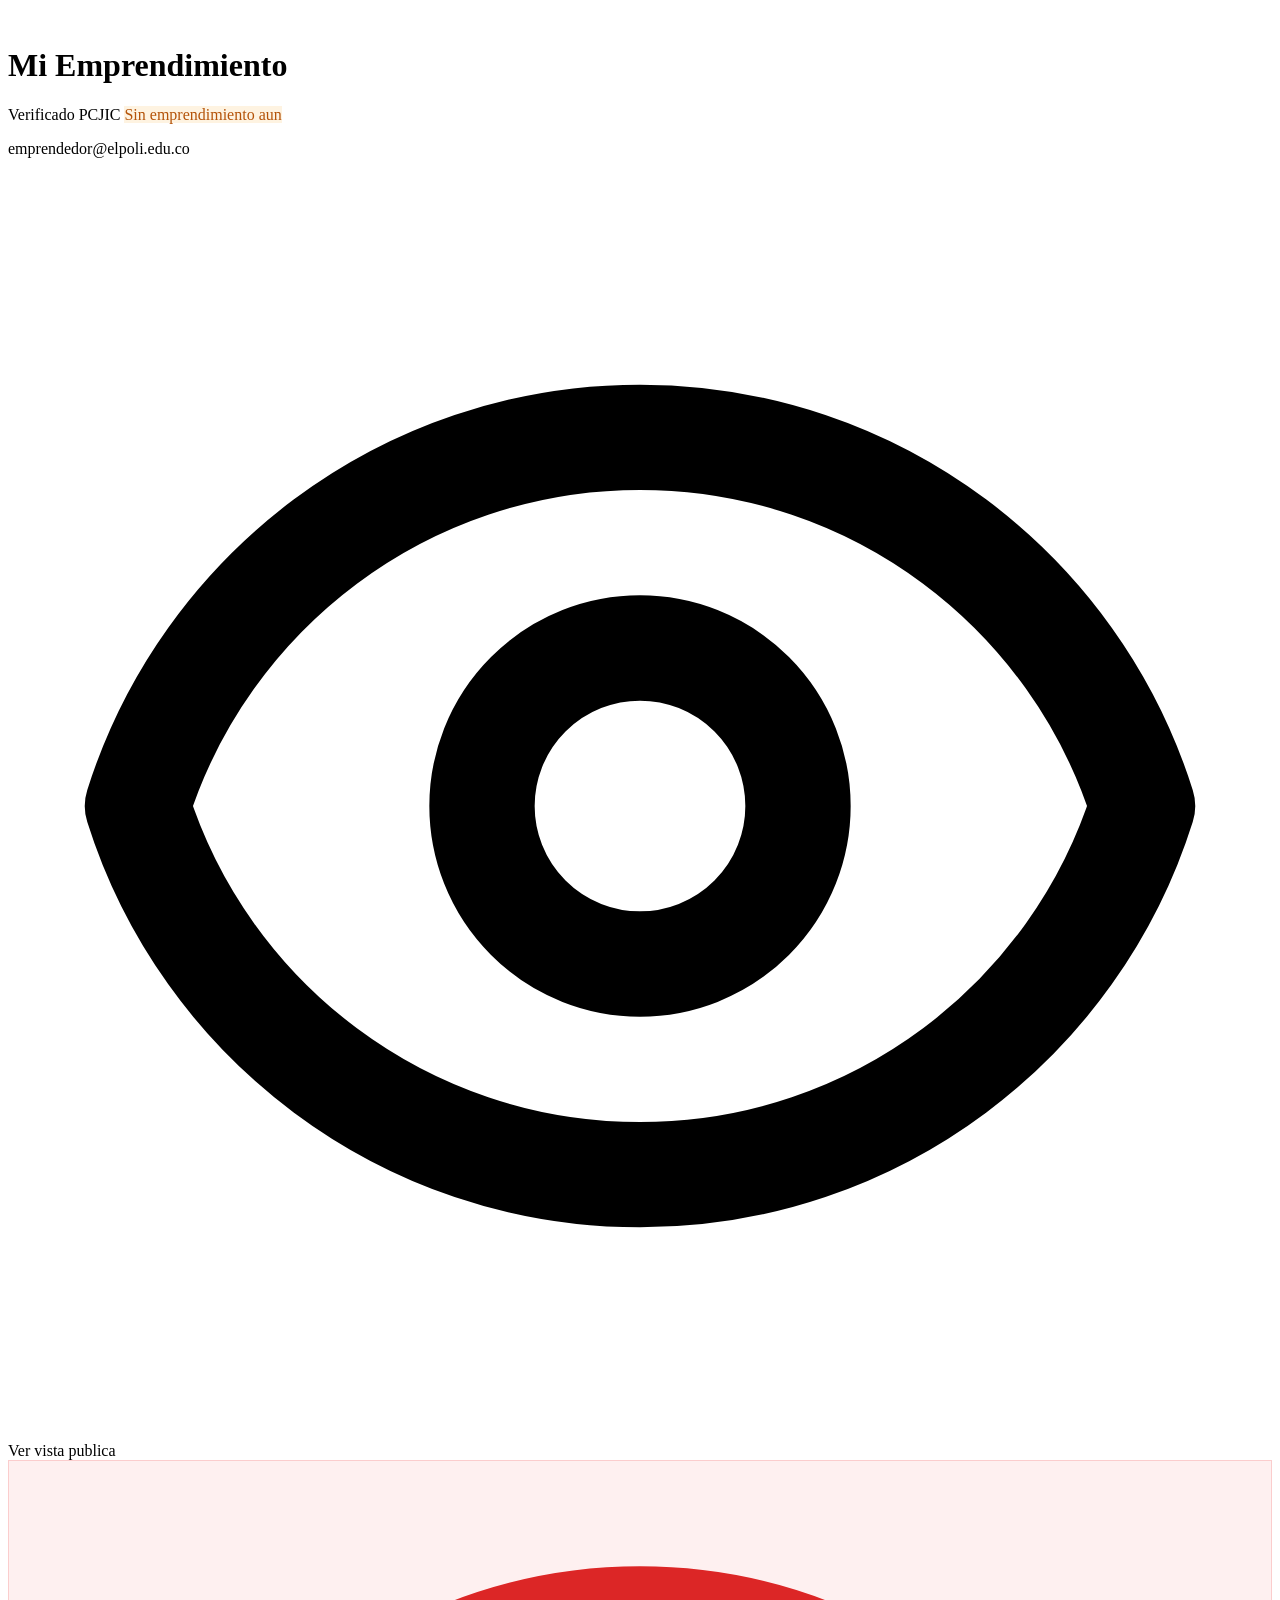
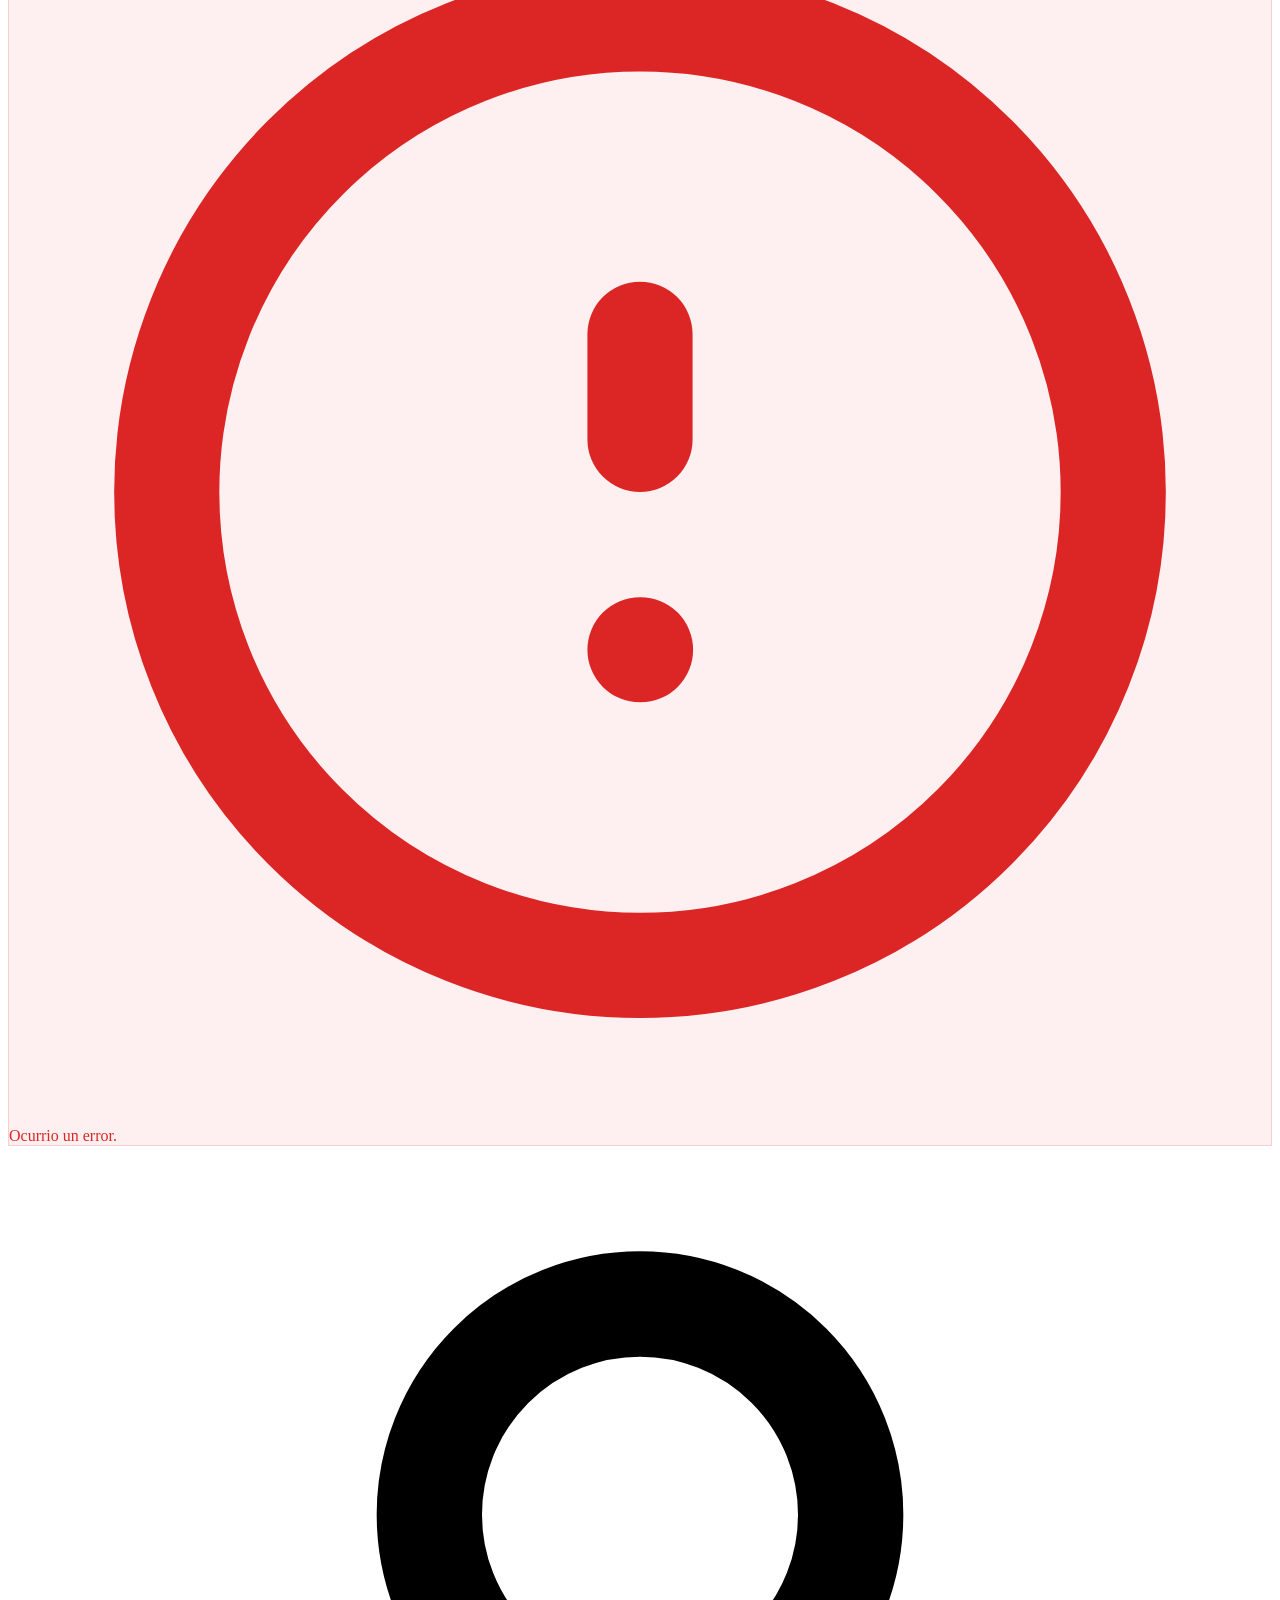
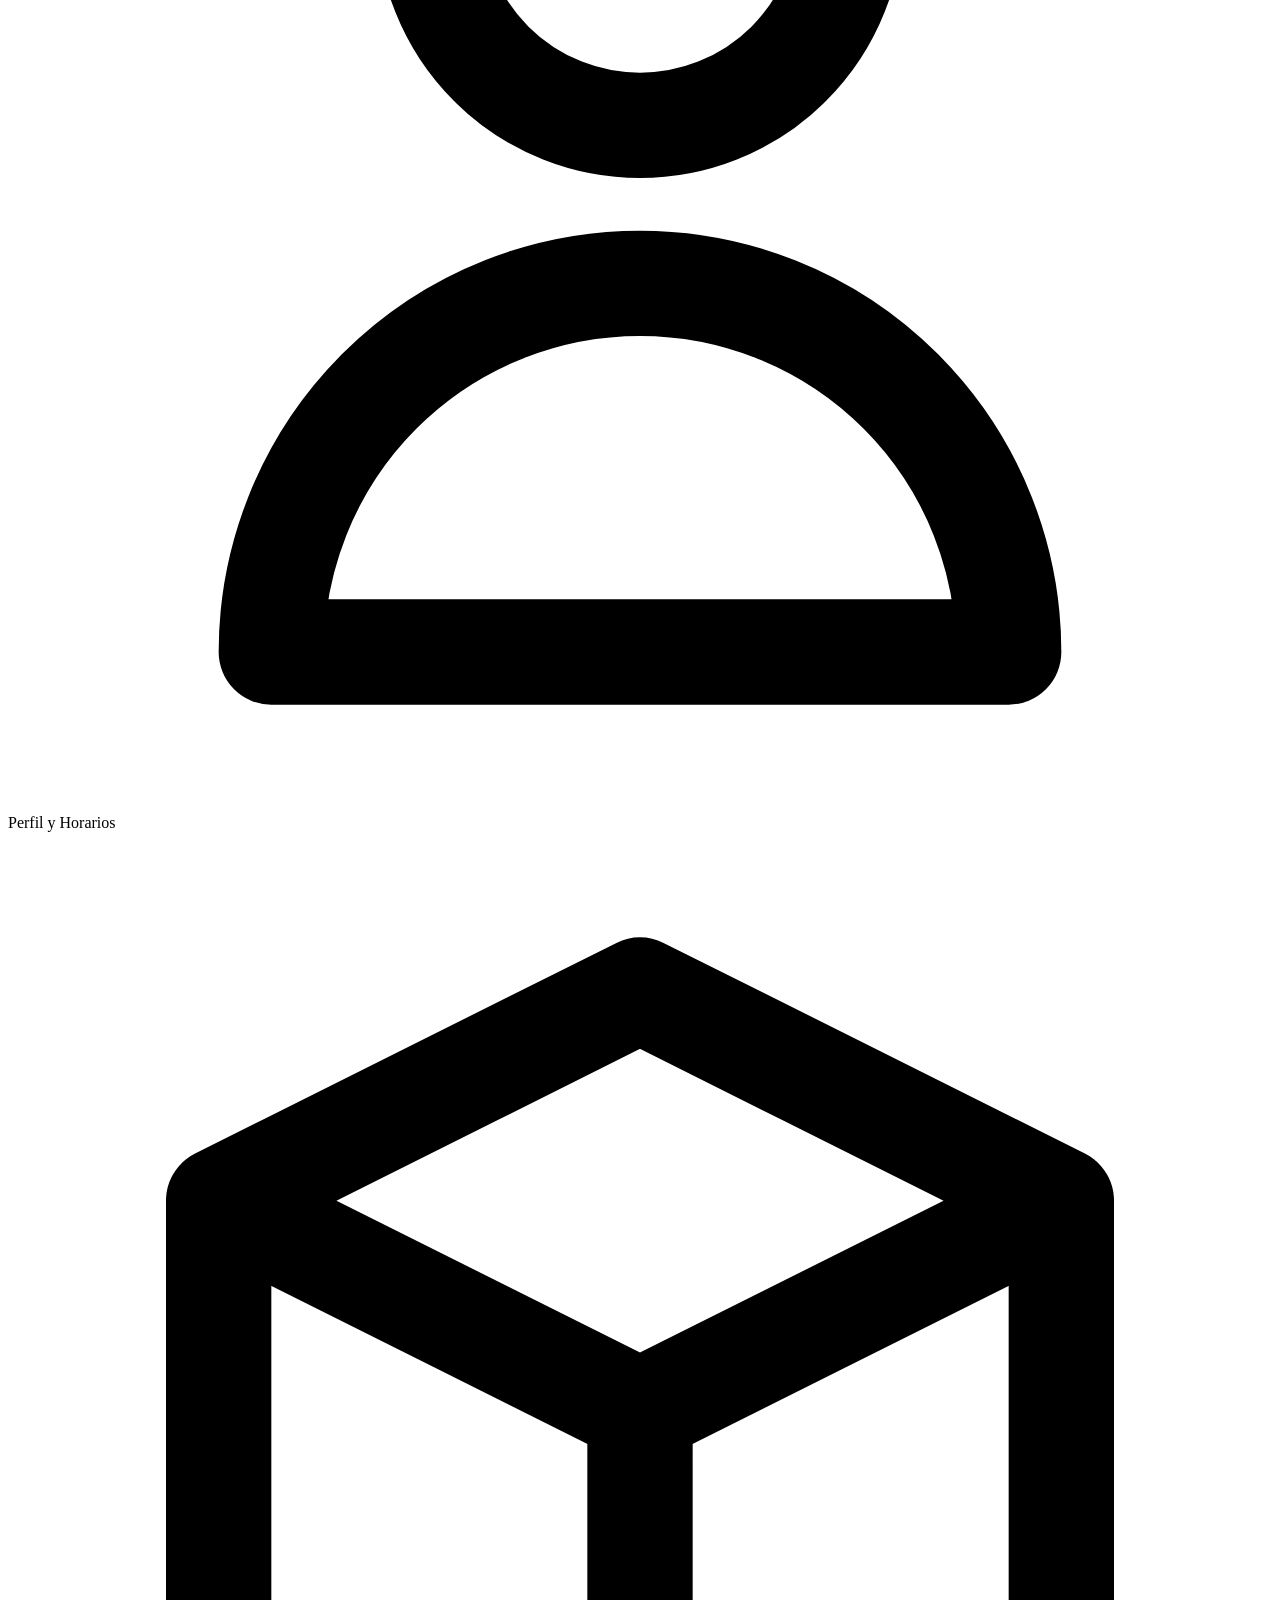
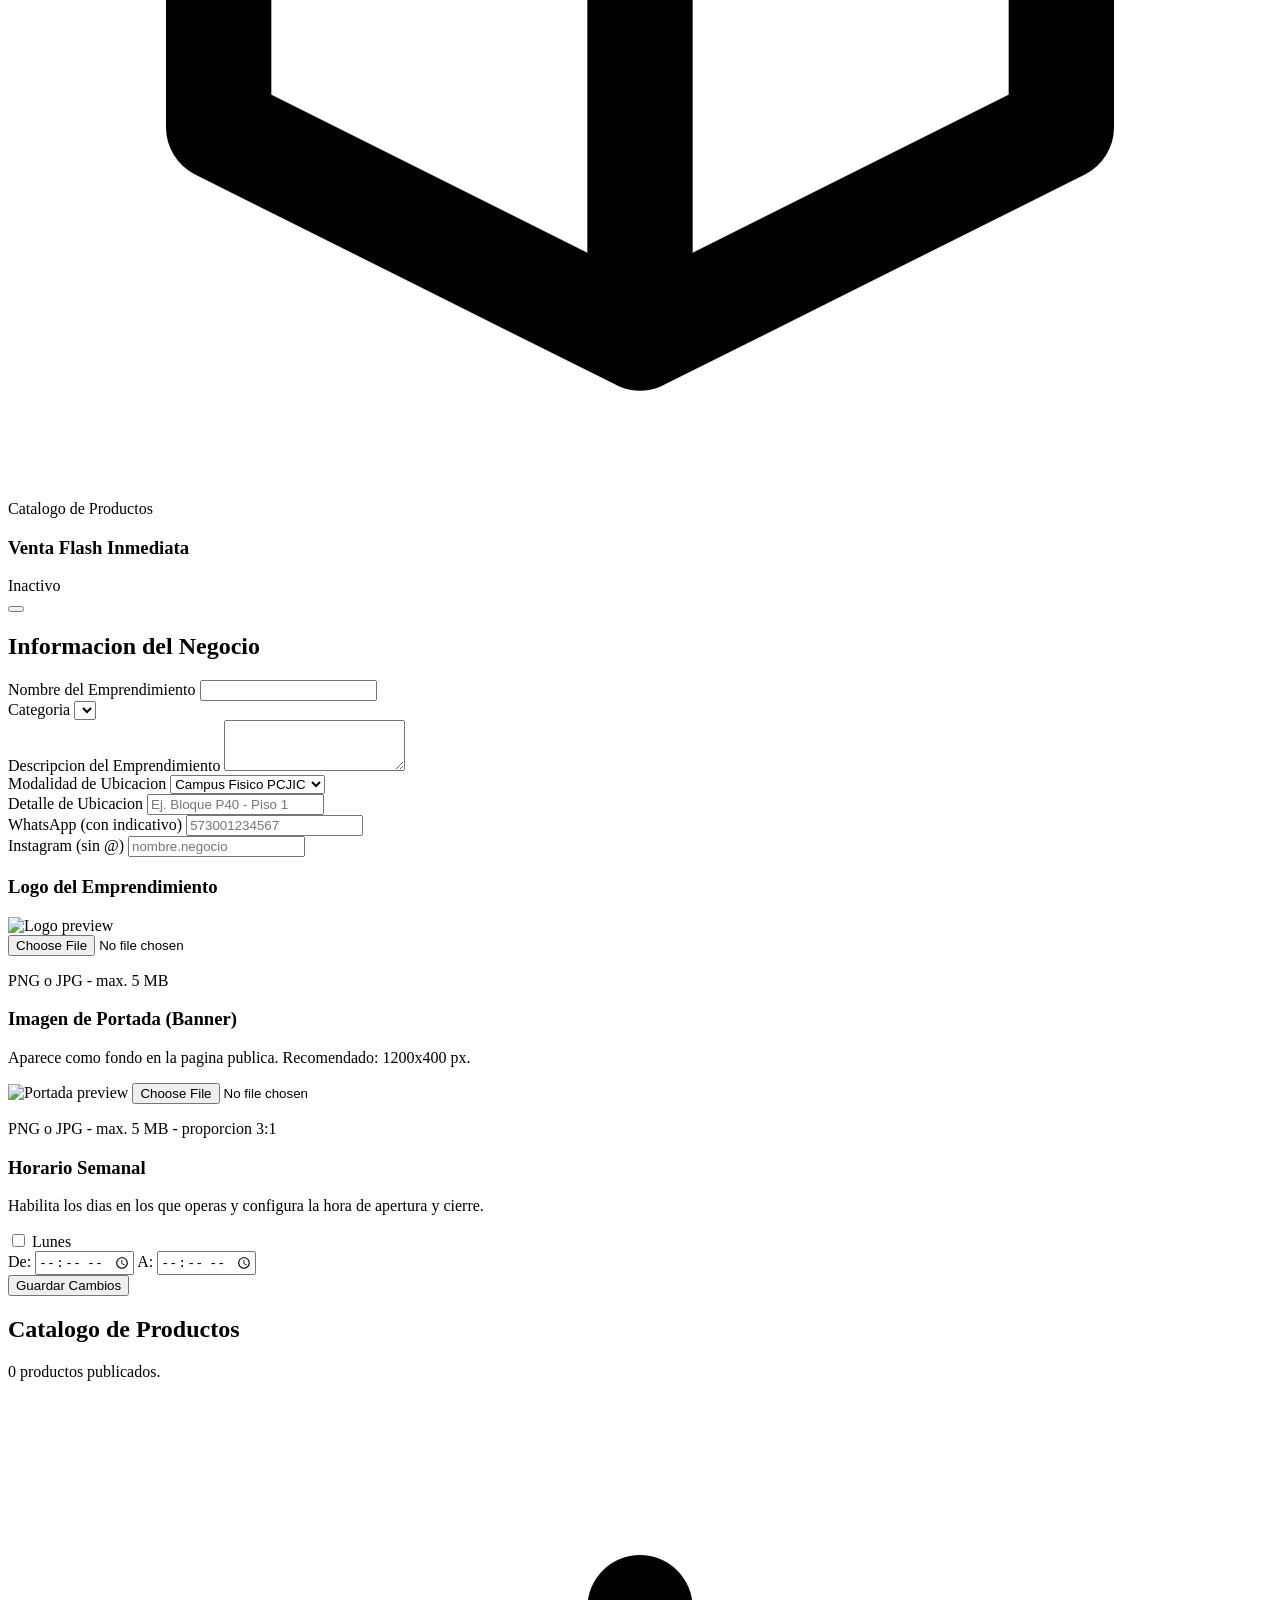
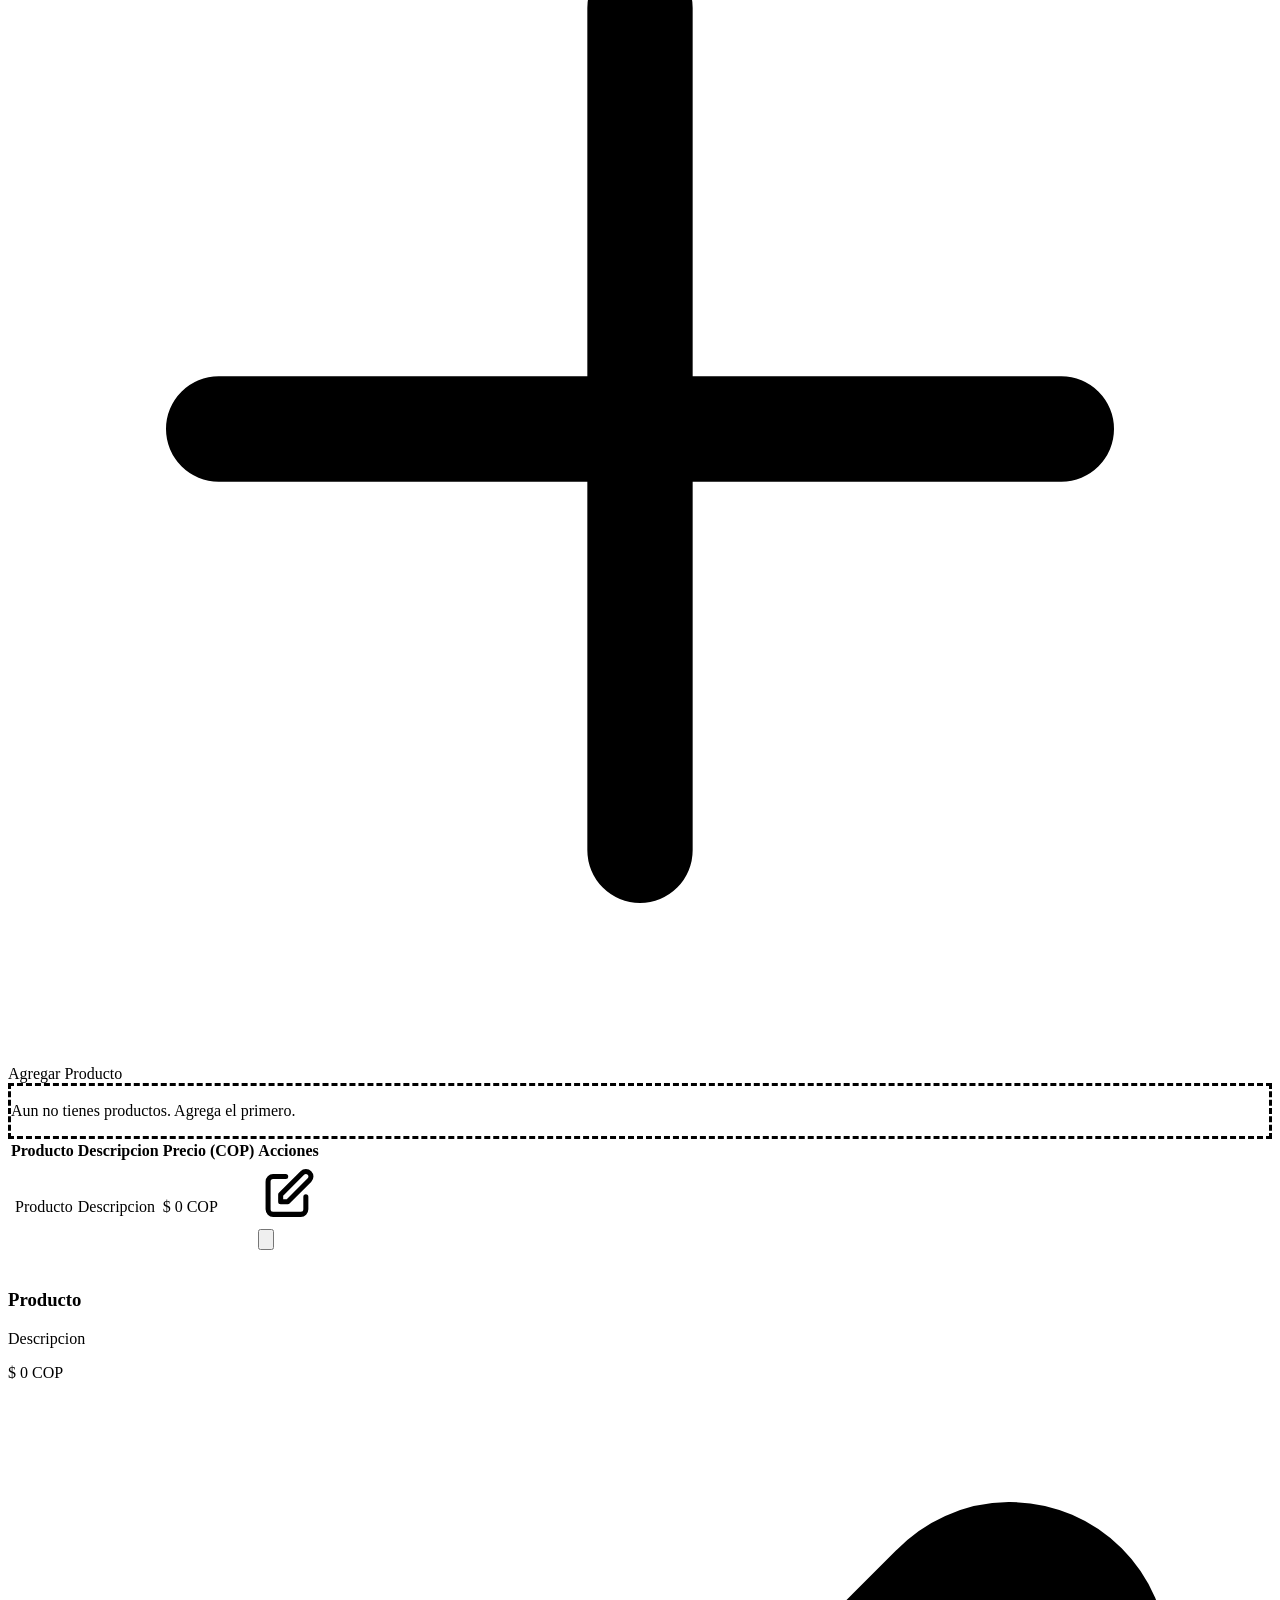
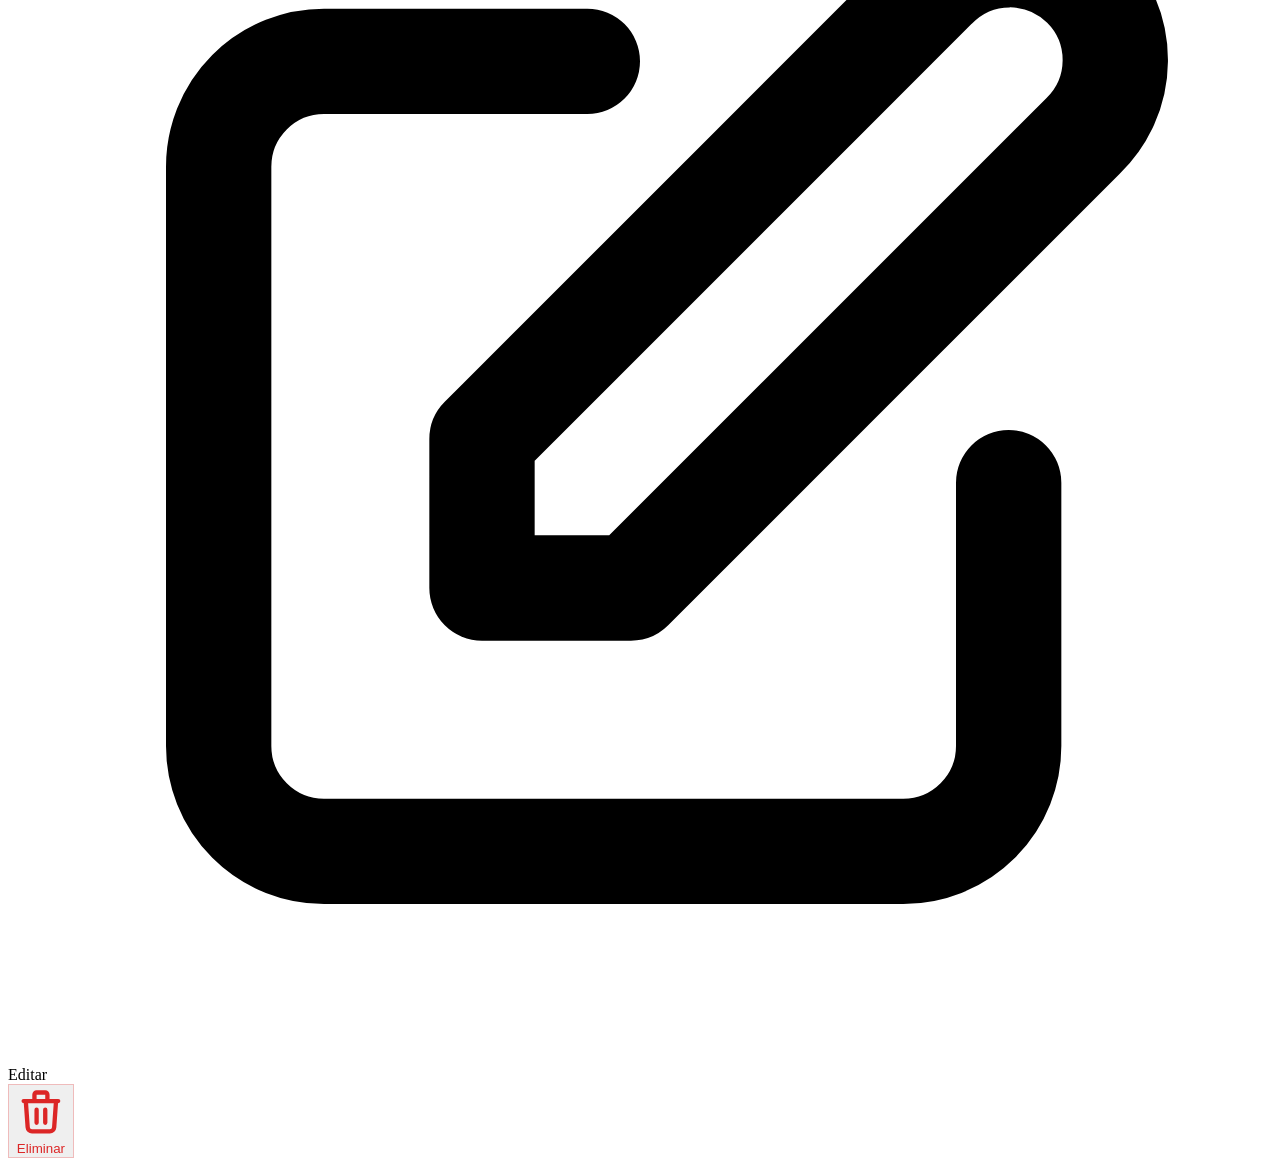
==== commit 6cad5f45: "Mejoras en el flujo e interfaz, correccion de bugs en la opcion de me_gusta en los productos" ====
--- a/src/main/resources/templates/panel/index.html
+++ b/src/main/resources/templates/panel/index.html
@@ -10,7 +10,7 @@
 <div th:replace="~{layout/base :: navbar}"></div>
 
 <main class="flex-1 max-w-7xl w-full mx-auto px-4 sm:px-6 lg:px-8 py-6 sm:py-8 pb-24 md:pb-8">
-    <div class="max-w-5xl mx-auto space-y-6">
+    <div class="max-w-5xl mx-auto space-y-4">
 
         <!-- HEADER DEL PANEL -->
         <div class="ps-surface rounded-2xl p-5 sm:p-6 flex flex-col sm:flex-row items-start sm:items-center justify-between gap-4 animate-fade-in-up">
@@ -53,15 +53,12 @@
             </a>
         </div>
 
-        <!-- Mensaje de exito o error -->
-        <div th:if="${exito != null and !#strings.isEmpty(exito)}"
-             class="p-3 rounded-xl flex items-center gap-2 text-xs font-medium animate-fade-in-up"
-             style="background: var(--color-primary-light); border: 1px solid rgba(4, 120, 87, 0.2); color: var(--color-primary-text);">
-            <svg class="w-4 h-4 shrink-0" style="color: var(--color-primary);" fill="none" stroke="currentColor" viewBox="0 0 24 24">
-                <path stroke-linecap="round" stroke-linejoin="round" stroke-width="2" d="M5 13l4 4L19 7"/>
-            </svg>
-            <span th:text="${exito}">Cambios guardados exitosamente.</span>
-        </div>
+        <!-- Mensaje de exito (toast flotante) -->
+        <script th:if="${exito != null and !#strings.isEmpty(exito)}" th:inline="javascript">
+            document.addEventListener('DOMContentLoaded', () => Toast.show(/*[[${exito}]]*/, 'success'));
+        </script>
+
+        <!-- Mensaje de error (estático) -->
         <div th:if="${error != null and !#strings.isEmpty(error)}"
              class="p-3 rounded-xl flex items-center gap-2 text-xs font-medium animate-fade-in-up"
              style="background: rgba(239, 68, 68, 0.08); border: 1px solid rgba(239, 68, 68, 0.2); color: #dc2626;">
@@ -94,10 +91,10 @@
         </div>
 
         <!-- MODULO A - PERFIL Y HORARIOS -->
-        <div th:if="${tab == 'perfil'}" class="space-y-6">
+        <div th:if="${tab == 'perfil'}" class="space-y-4">
 
             <!-- Toggle disponibilidad flash -->
-            <div class="ps-surface rounded-2xl p-5 sm:p-6 flex flex-col sm:flex-row sm:items-center justify-between gap-4 animate-fade-in-up" style="animation-delay: 0.1s;"
+            <div class="ps-surface rounded-2xl p-4 sm:p-4 flex flex-col sm:flex-row sm:items-center justify-between gap-4 animate-fade-in-up" style="animation-delay: 0.1s;"
                  th:style="${emp?.flashActivo} ? 'border-color: rgba(4, 120, 87, 0.35); background: var(--color-primary-light);' : ''">
                 <div class="space-y-1">
                     <div class="flex items-center gap-2">
@@ -130,7 +127,7 @@
             <!-- Formulario de perfil -->
             <form th:action="@{/panel/perfil}" method="post"
                   enctype="multipart/form-data"
-                  class="ps-surface rounded-2xl p-5 sm:p-7 space-y-6 animate-fade-in-up" style="animation-delay: 0.14s;">
+                  class="ps-surface rounded-2xl p-7 sm:p-7 space-y-4 animate-fade-in-up" style="animation-delay: 0.14s;">
 
                 <input type="hidden" th:name="${_csrf.parameterName}" th:value="${_csrf.token}"/>
                 <h2 class="text-lg font-bold pb-3" style="color: var(--color-text); border-bottom: 1px solid var(--color-border);">Informacion del Negocio</h2>
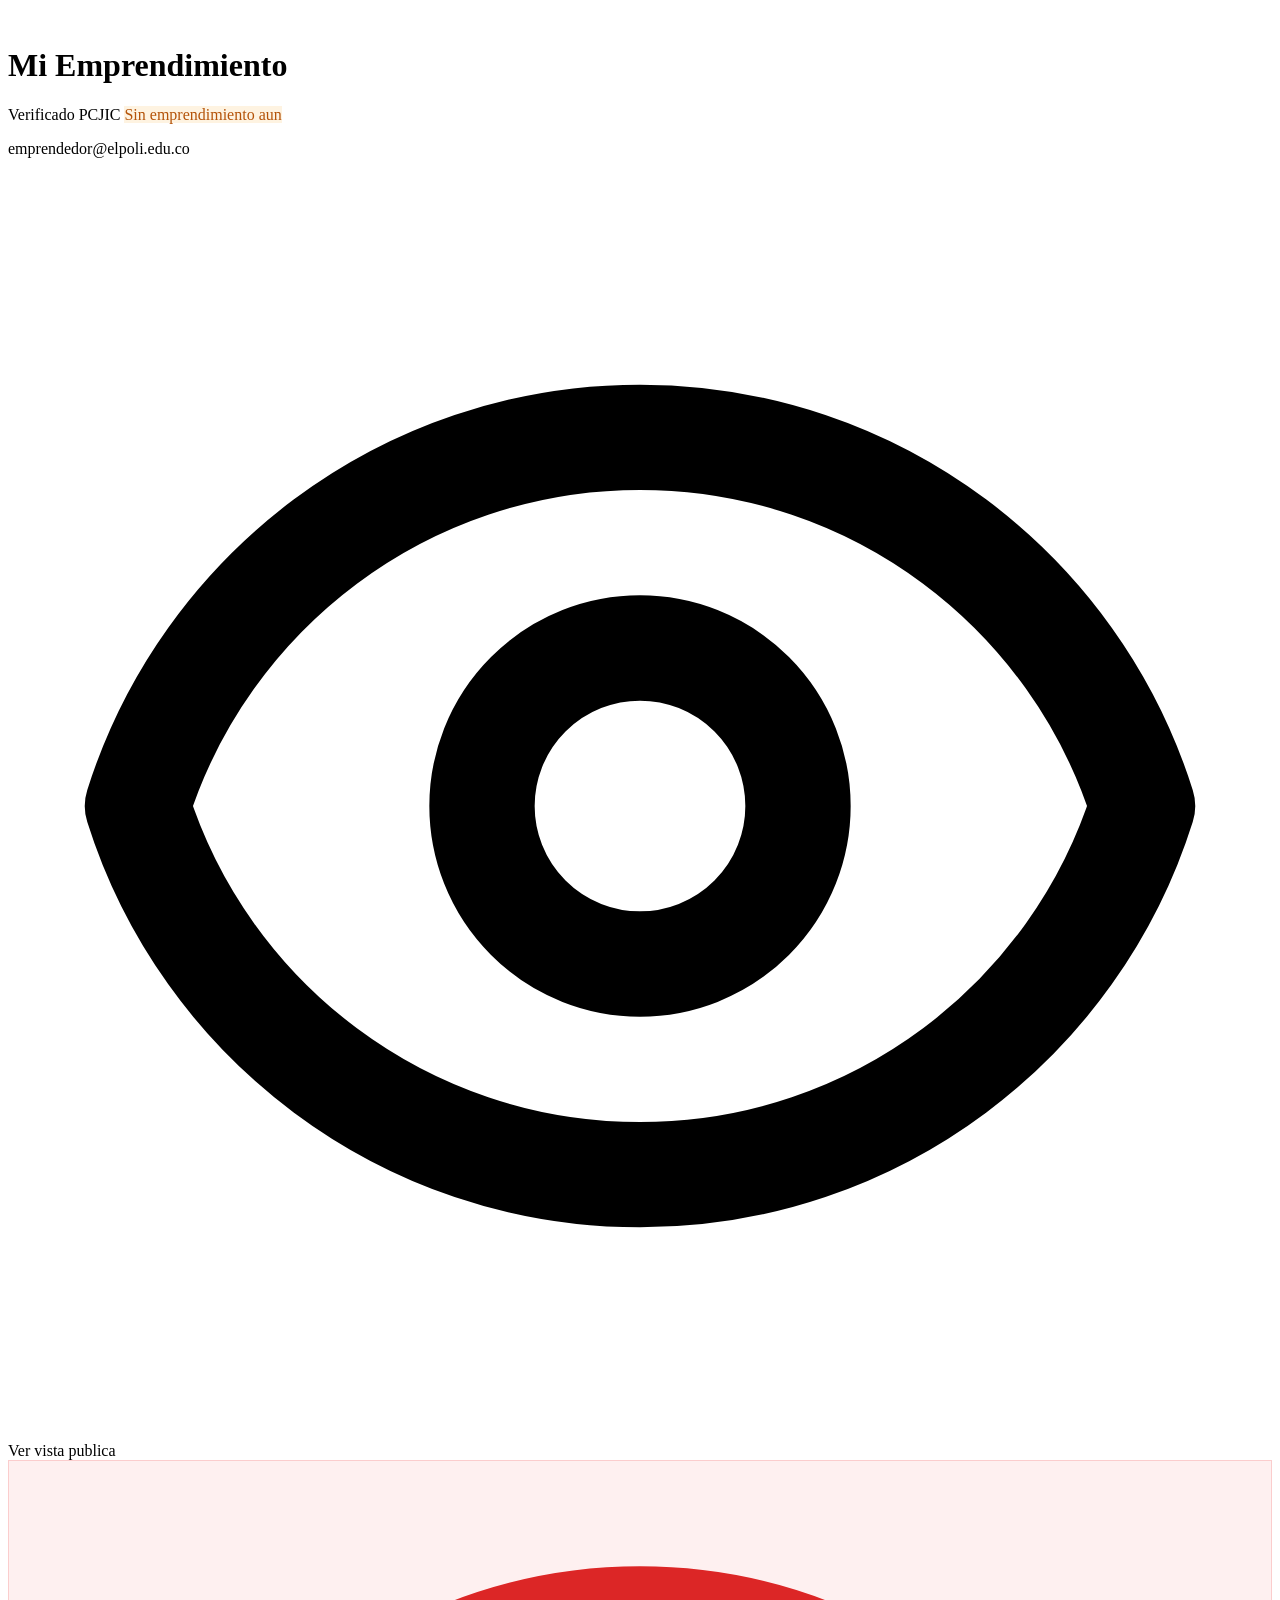
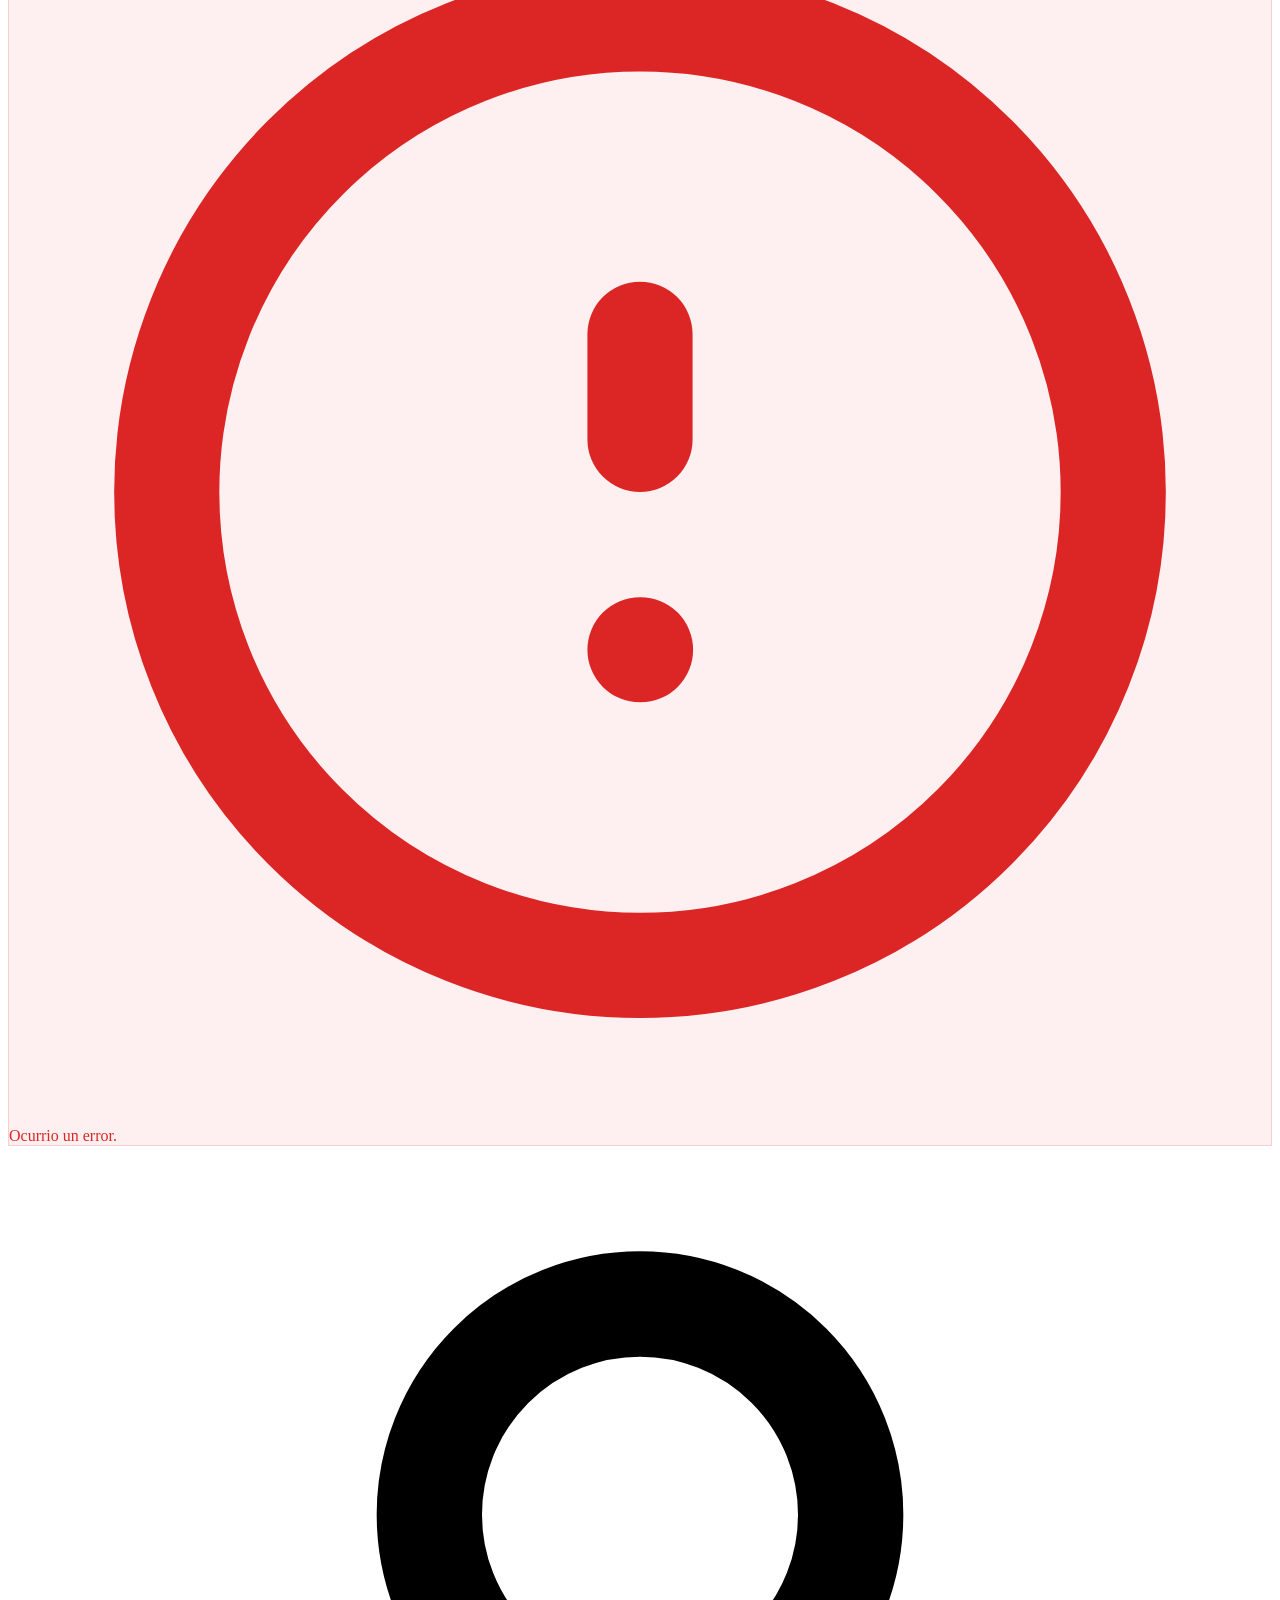
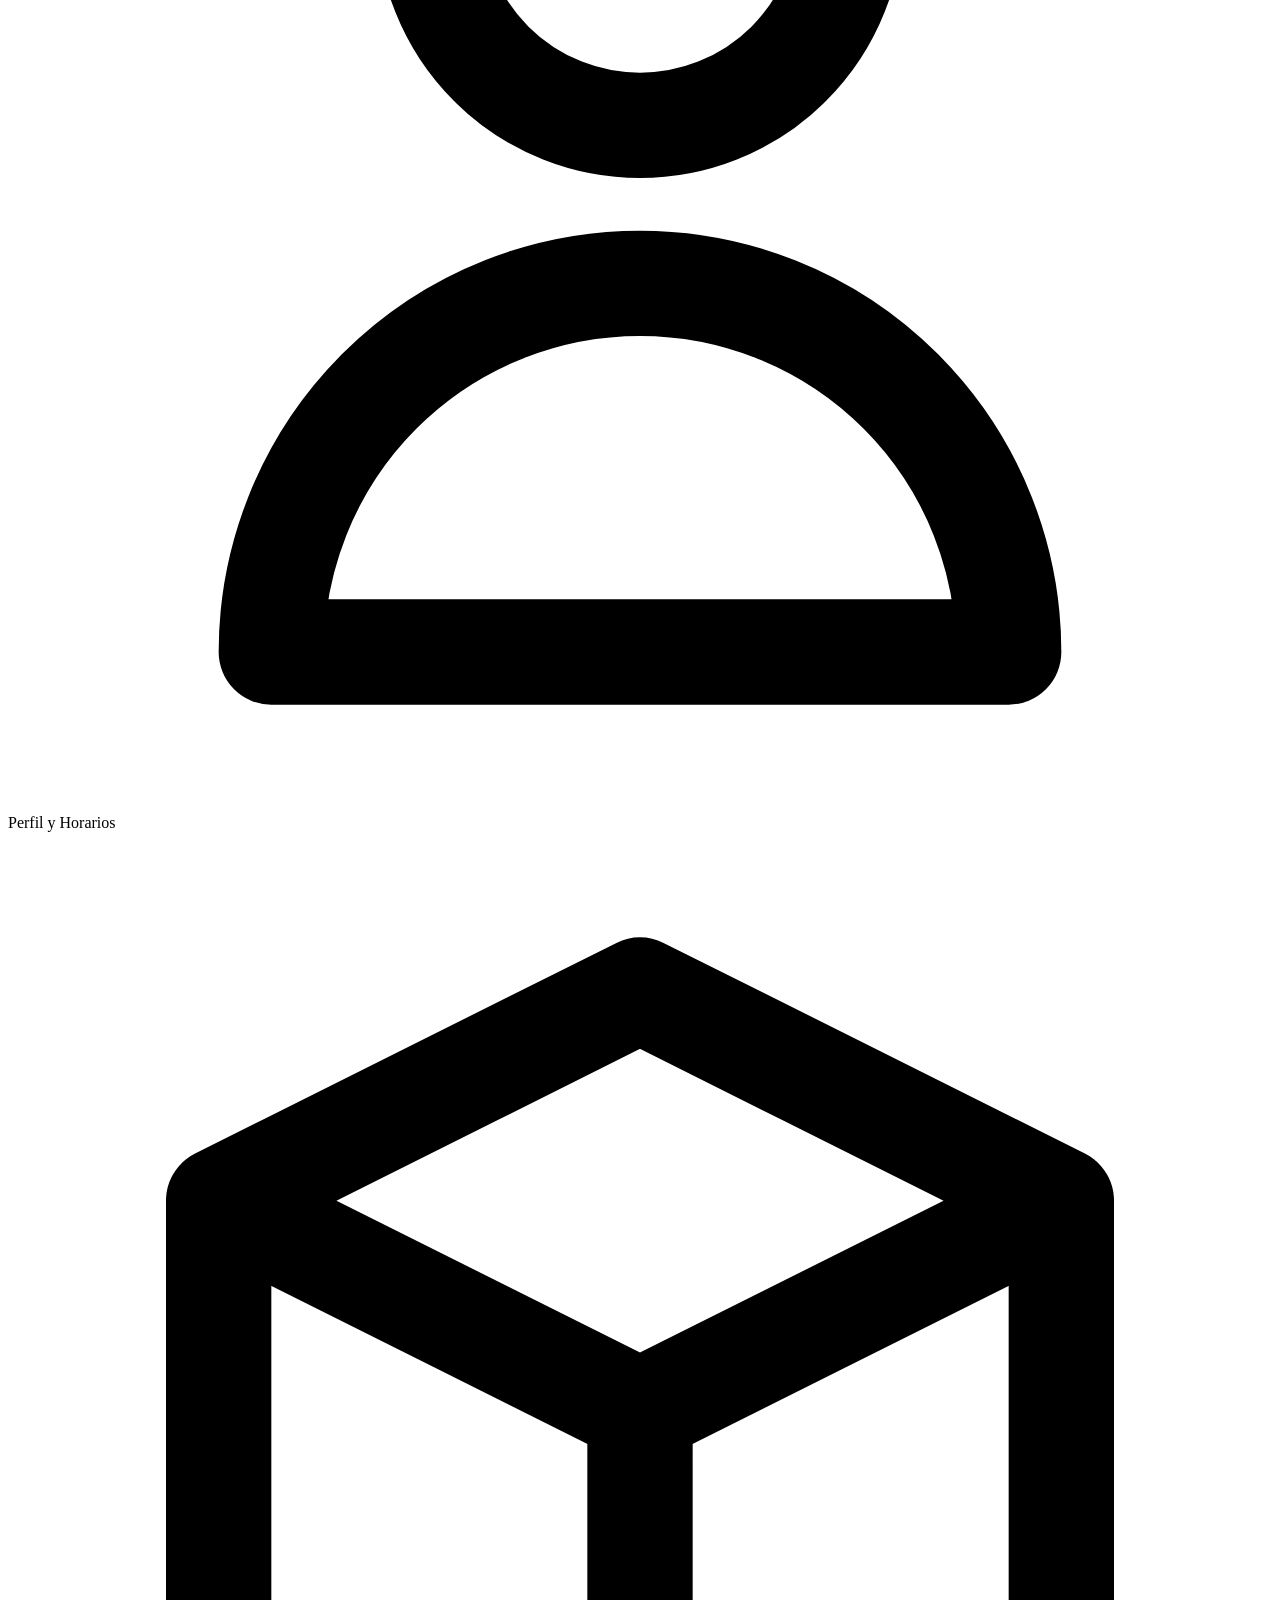
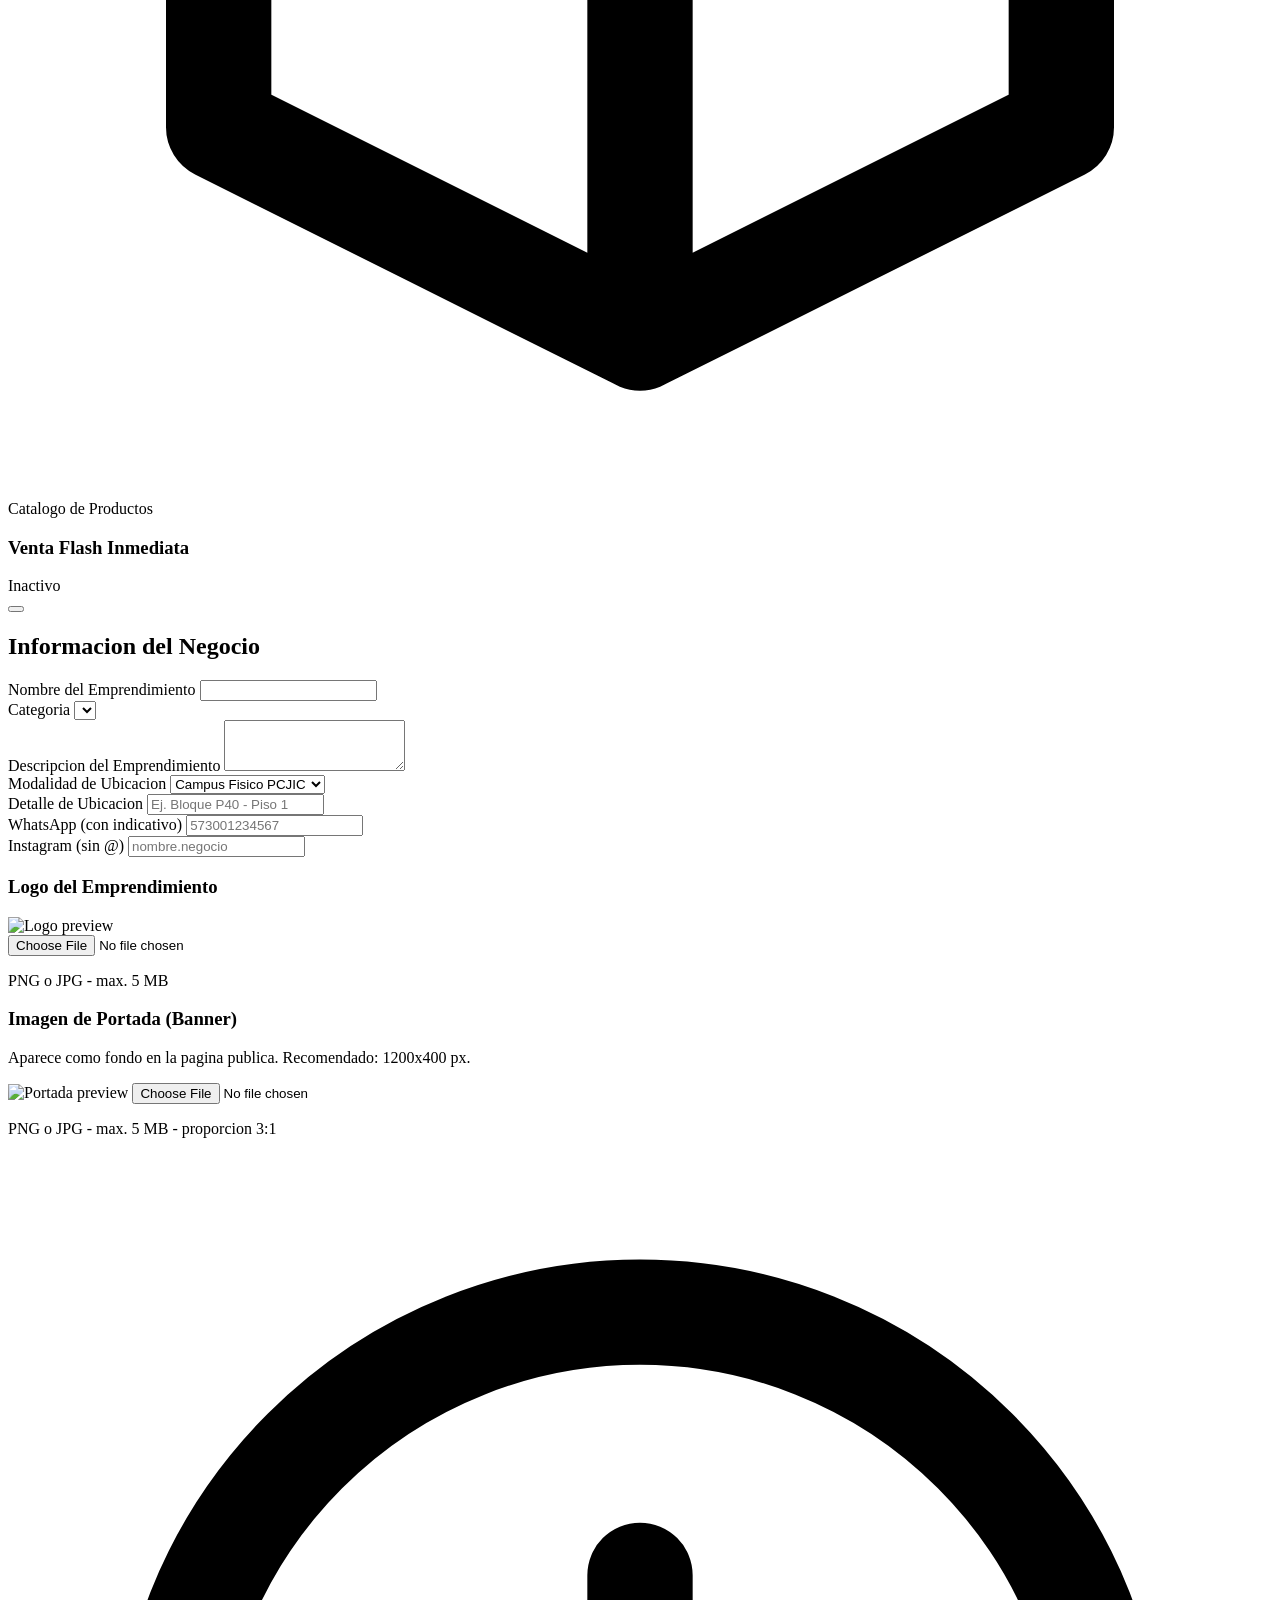
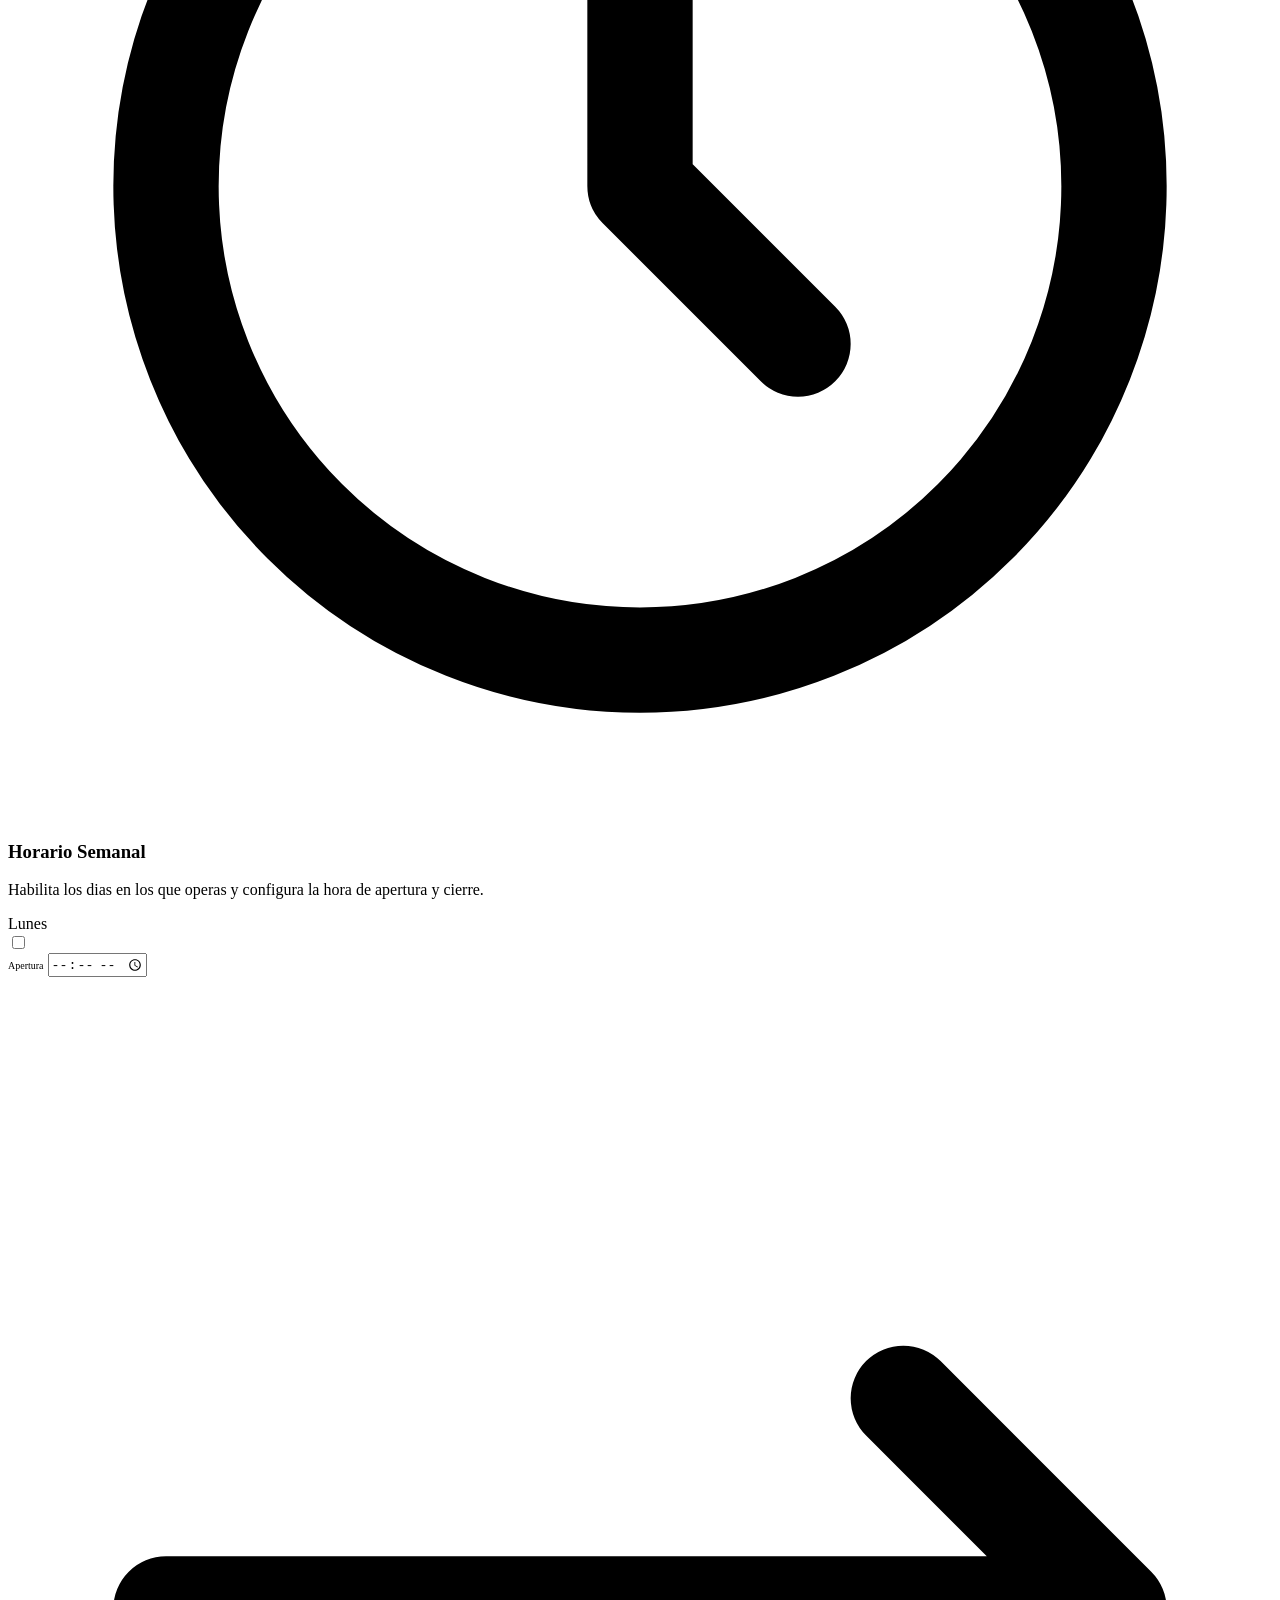
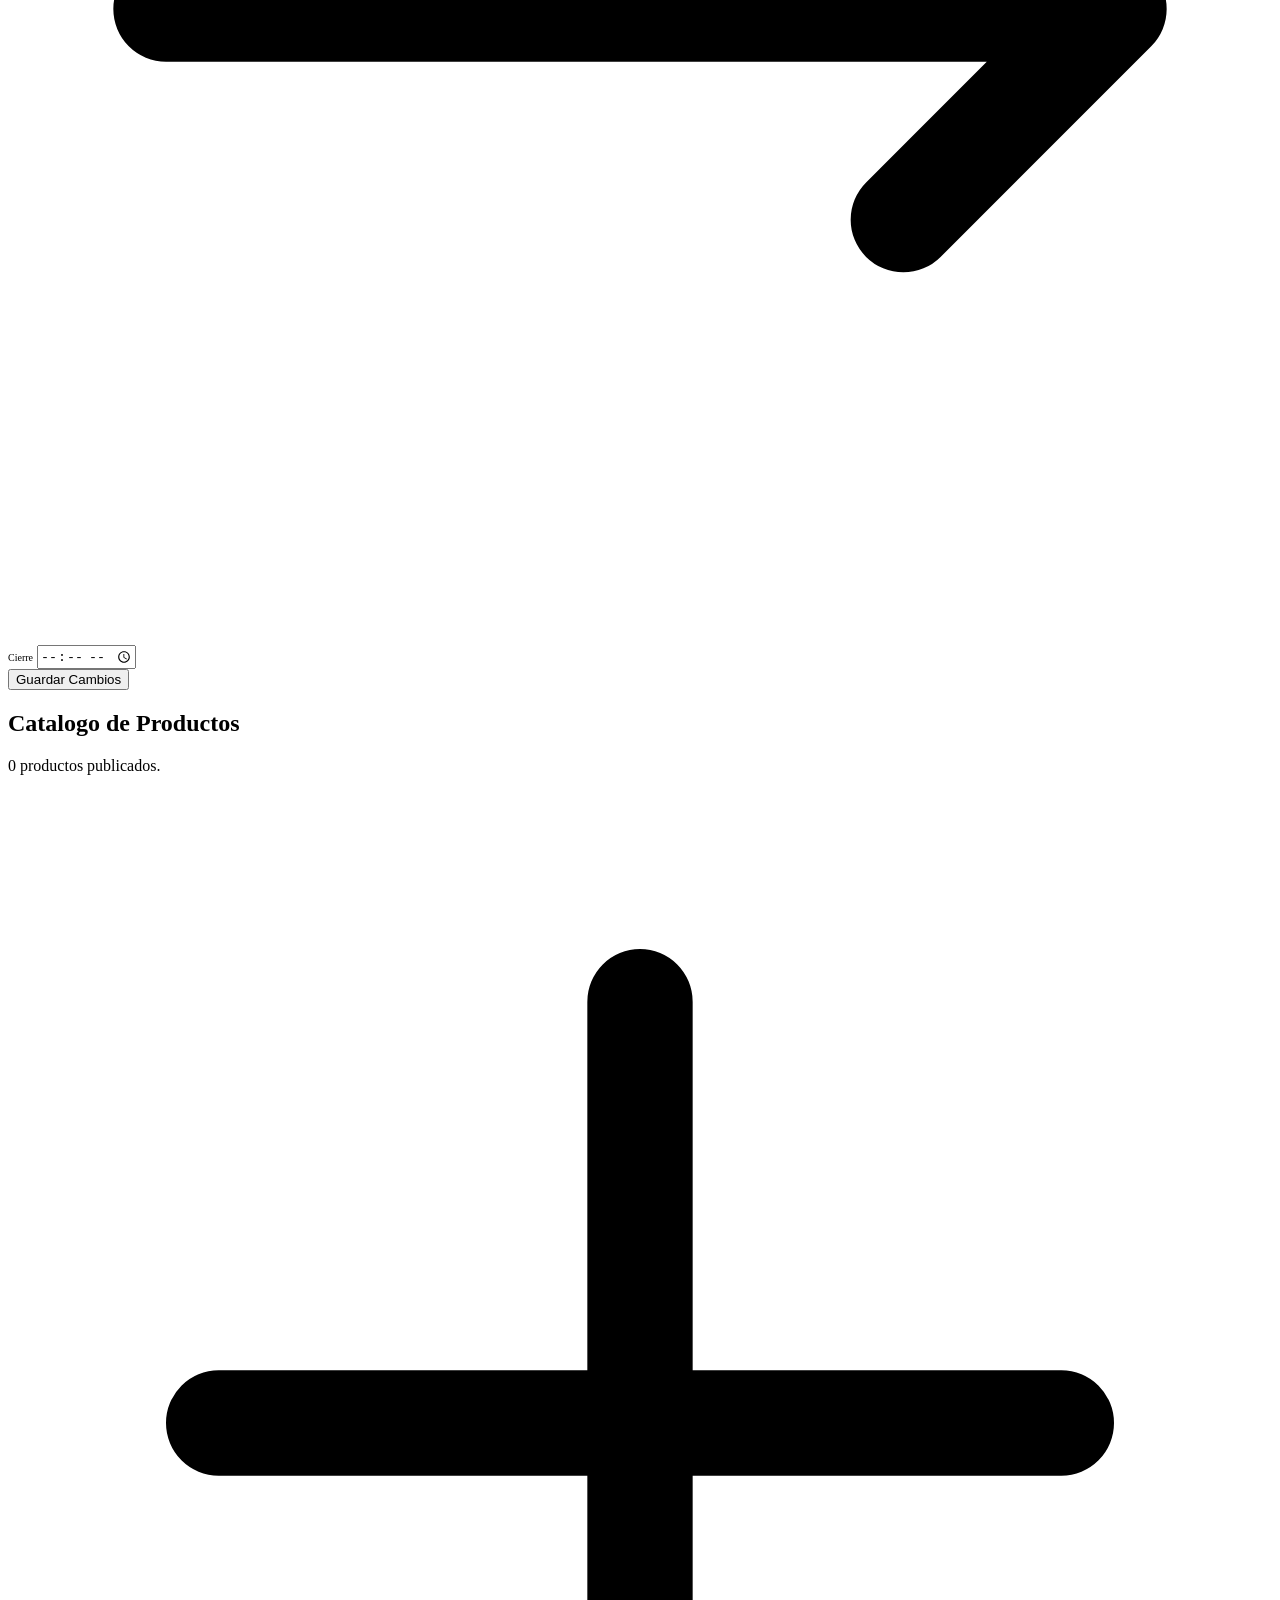
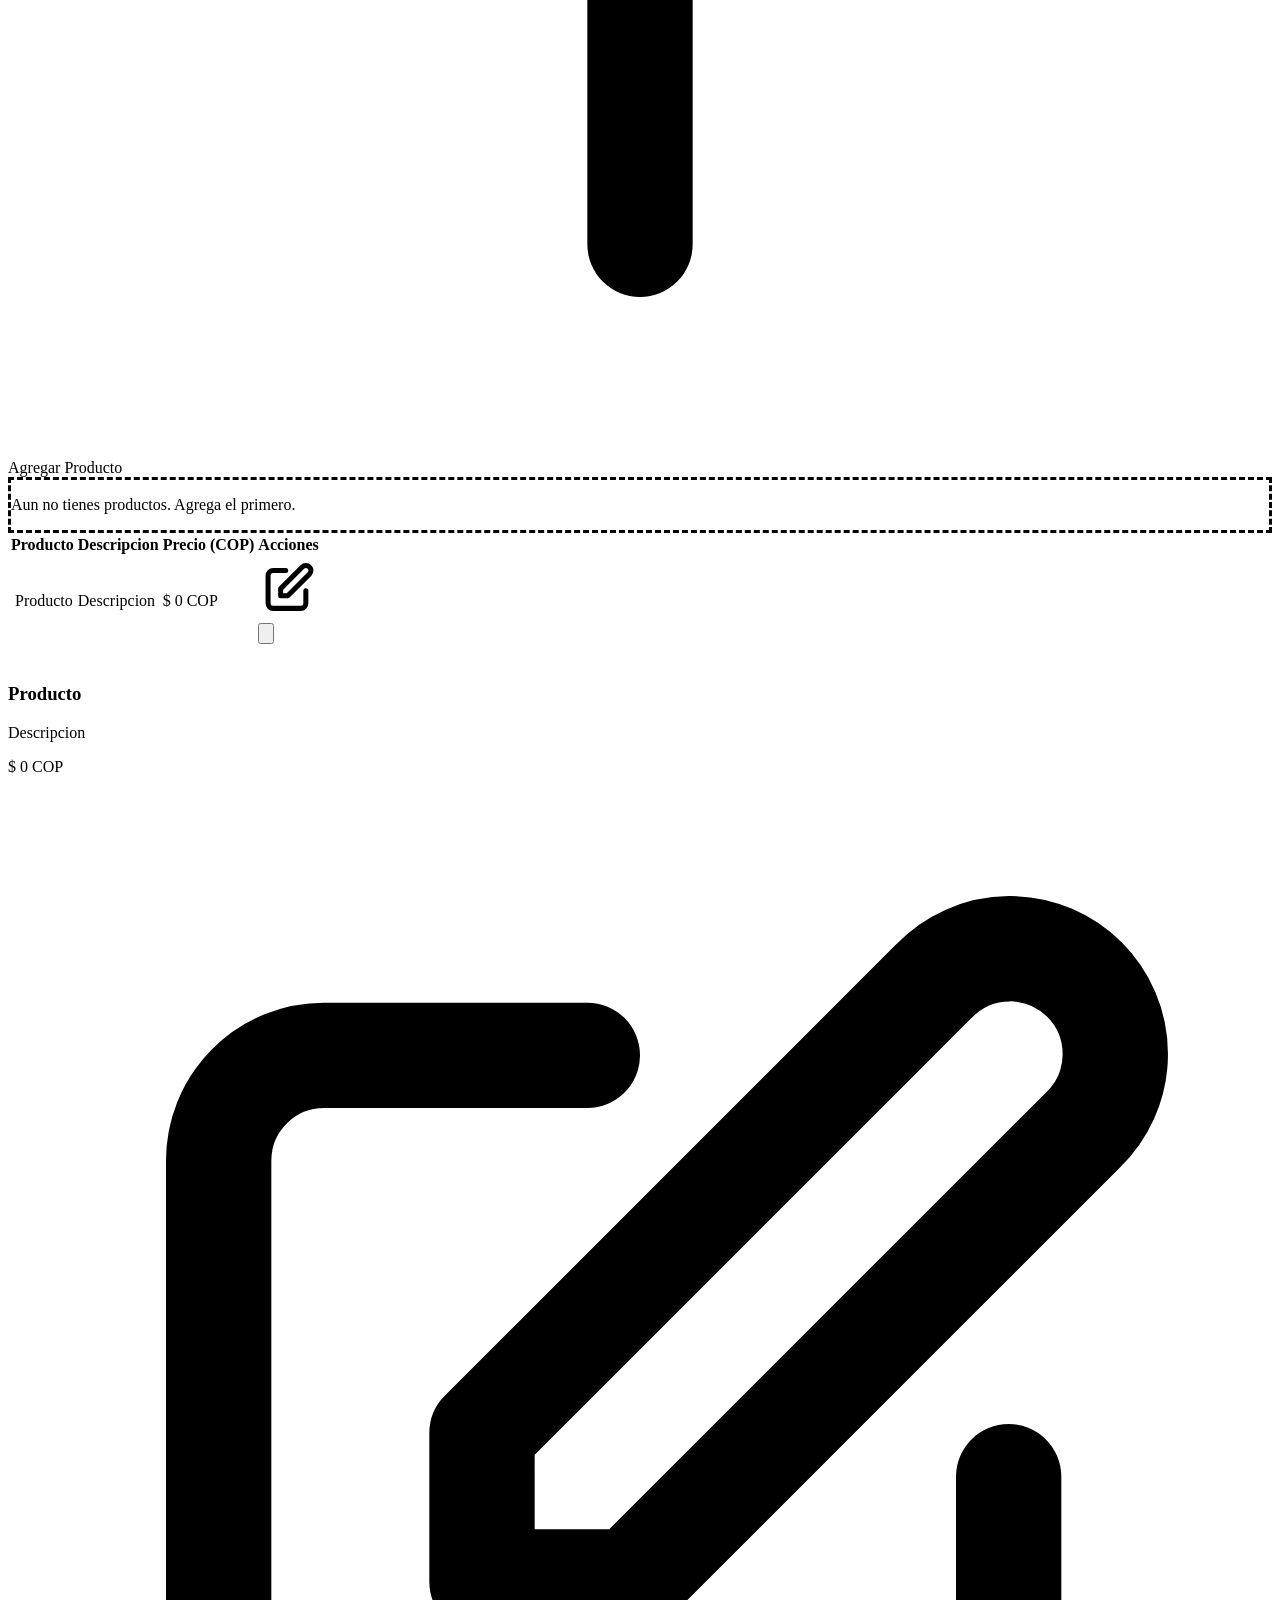
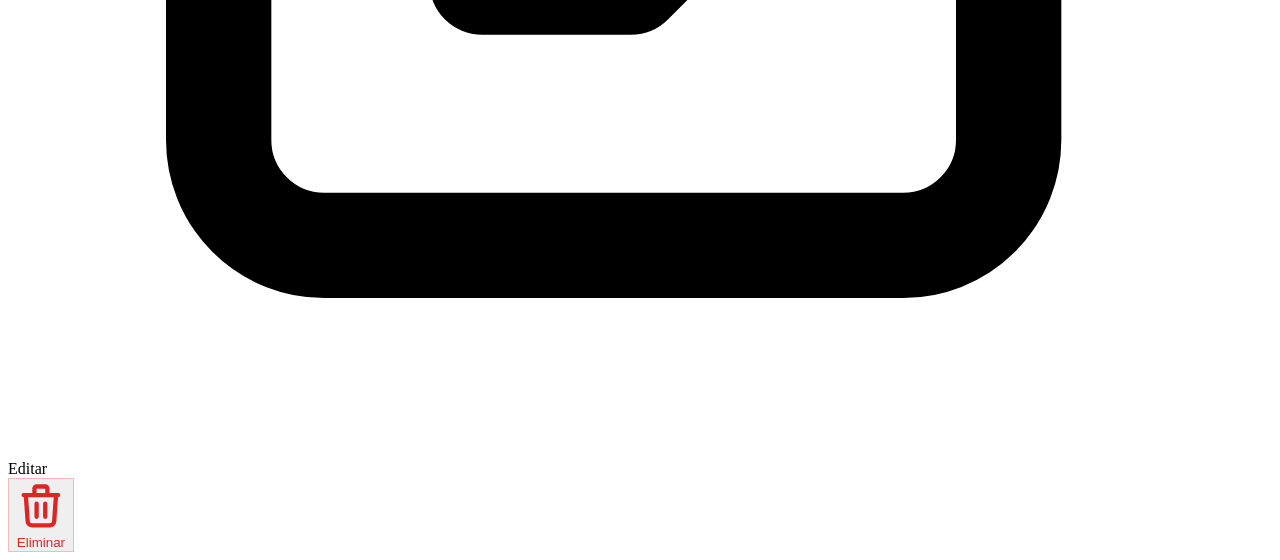
==== commit 816aa621: "Cambios" ====
--- a/src/main/resources/templates/panel/index.html
+++ b/src/main/resources/templates/panel/index.html
@@ -241,38 +241,62 @@
 
                 <!-- Horario semanal -->
                 <div class="pt-4" style="border-top: 1px solid var(--color-border);">
-                    <h3 class="text-sm font-bold mb-1" style="color: var(--color-text);">Horario Semanal</h3>
+                    <div class="flex items-center gap-2 mb-1">
+                        <svg class="w-4 h-4" style="color: var(--color-primary);" fill="none" stroke="currentColor" viewBox="0 0 24 24">
+                            <path stroke-linecap="round" stroke-linejoin="round" stroke-width="2" d="M12 8v4l3 3m6-3a9 9 0 11-18 0 9 9 0 0118 0z"/>
+                        </svg>
+                        <h3 class="text-sm font-bold" style="color: var(--color-text);">Horario Semanal</h3>
+                    </div>
                     <p class="text-xs mb-4" style="color: var(--color-text-muted);">Habilita los dias en los que operas y configura la hora de apertura y cierre.</p>
 
-                    <div class="space-y-3 p-4 rounded-xl" style="background: var(--color-input-bg); border: 1px solid var(--color-border);">
+                    <div class="grid grid-cols-1 sm:grid-cols-2 lg:grid-cols-3 xl:grid-cols-4 gap-2.5">
                         <div th:each="dia : ${horarios}"
-                             class="flex flex-col sm:flex-row sm:items-center justify-between gap-2.5 pb-2.5 last:pb-0"
-                             style="border-bottom: 1px solid var(--color-border);">
-                            <div class="flex items-center gap-3 min-w-[130px]">
-                                <input type="checkbox"
-                                       th:id="'sched-enable-' + ${dia.diaSemana}"
-                                       th:name="'horario[' + ${dia.diaSemana} + '].activo'"
-                                       th:checked="${dia.activo}"
-                                       class="w-4 h-4 rounded border-slate-300"
-                                       style="accent-color: var(--color-primary);"/>
-                                <label th:for="'sched-enable-' + ${dia.diaSemana}"
-                                       th:text="${dia.nombre}"
-                                       class="text-xs sm:text-sm font-medium cursor-pointer"
-                                       style="color: var(--color-text);">
-                                    Lunes
+                             class="sched-card group relative rounded-xl p-3 transition-all duration-200"
+                             th:classappend="${dia.activo} ? 'sched-card-active' : 'sched-card-inactive'"
+                             style="border: 1px solid var(--color-border);">
+
+                            <!-- Header: dia + toggle -->
+                            <div class="flex items-center justify-between mb-3">
+                                <div class="flex items-center gap-2.5">
+                                    <div class="sched-dot w-2 h-2 rounded-full transition-colors duration-200"
+                                         th:styleappend="${dia.activo} ? 'background: var(--color-primary);' : 'background: var(--color-text-muted); opacity: 0.4;'"></div>
+                                    <label th:for="'sched-enable-' + ${dia.diaSemana}"
+                                           th:text="${dia.nombre}"
+                                           class="text-sm font-semibold cursor-pointer select-none"
+                                           th:styleappend="${dia.activo} ? 'color: var(--color-text);' : 'color: var(--color-text-muted);'">
+                                        Lunes
+                                    </label>
+                                </div>
+                                <label th:for="'sched-enable-' + ${dia.diaSemana}" class="sched-toggle relative inline-flex items-center cursor-pointer">
+                                    <input type="checkbox"
+                                           th:id="'sched-enable-' + ${dia.diaSemana}"
+                                           th:name="'horario[' + ${dia.diaSemana} + '].activo'"
+                                           th:checked="${dia.activo}"
+                                           class="sr-only peer"/>
+                                    <div class="w-9 h-5 rounded-full transition-colors duration-200 peer-checked:bg-[var(--color-primary)] after:content-[''] after:absolute after:top-[2px] after:start-[2px] after:bg-white after:rounded-full after:h-4 after:w-4 after:transition-transform after:duration-200 peer-checked:after:translate-x-full"
+                                         style="background: var(--color-text-muted); opacity: 0.85;"></div>
                                 </label>
                             </div>
-                            <div class="flex items-center gap-2 text-xs">
-                                <span style="color: var(--color-text-muted);">De:</span>
-                                <input type="time"
-                                       th:name="'horario[' + ${dia.diaSemana} + '].horaApertura'"
-                                       th:value="${dia.horaApertura}"
-                                       class="ps-input px-2 py-1 text-xs" style="width: auto;"/>
-                                <span style="color: var(--color-text-muted);">A:</span>
-                                <input type="time"
-                                       th:name="'horario[' + ${dia.diaSemana} + '].horaCierre'"
-                                       th:value="${dia.horaCierre}"
-                                       class="ps-input px-2 py-1 text-xs" style="width: auto;"/>
+
+                            <!-- Inputs de hora -->
+                            <div class="flex items-center gap-1.5 text-xs">
+                                <div class="flex-1 min-w-0">
+                                    <span class="block mb-1 font-medium" style="color: var(--color-text-muted); font-size: 10px;">Apertura</span>
+                                    <input type="time"
+                                           th:name="'horario[' + ${dia.diaSemana} + '].horaApertura'"
+                                           th:value="${dia.horaApertura}"
+                                           class="ps-input w-full px-2 py-1.5 text-xs rounded-lg text-center"/>
+                                </div>
+                                <svg class="w-3.5 h-3.5 shrink-0 mt-4" style="color: var(--color-text-muted);" fill="none" stroke="currentColor" viewBox="0 0 24 24">
+                                    <path stroke-linecap="round" stroke-linejoin="round" stroke-width="2" d="M17 8l4 4m0 0l-4 4m4-4H3"/>
+                                </svg>
+                                <div class="flex-1 min-w-0">
+                                    <span class="block mb-1 font-medium" style="color: var(--color-text-muted); font-size: 10px;">Cierre</span>
+                                    <input type="time"
+                                           th:name="'horario[' + ${dia.diaSemana} + '].horaCierre'"
+                                           th:value="${dia.horaCierre}"
+                                           class="ps-input w-full px-2 py-1.5 text-xs rounded-lg text-center"/>
+                                </div>
                             </div>
                         </div>
                     </div>
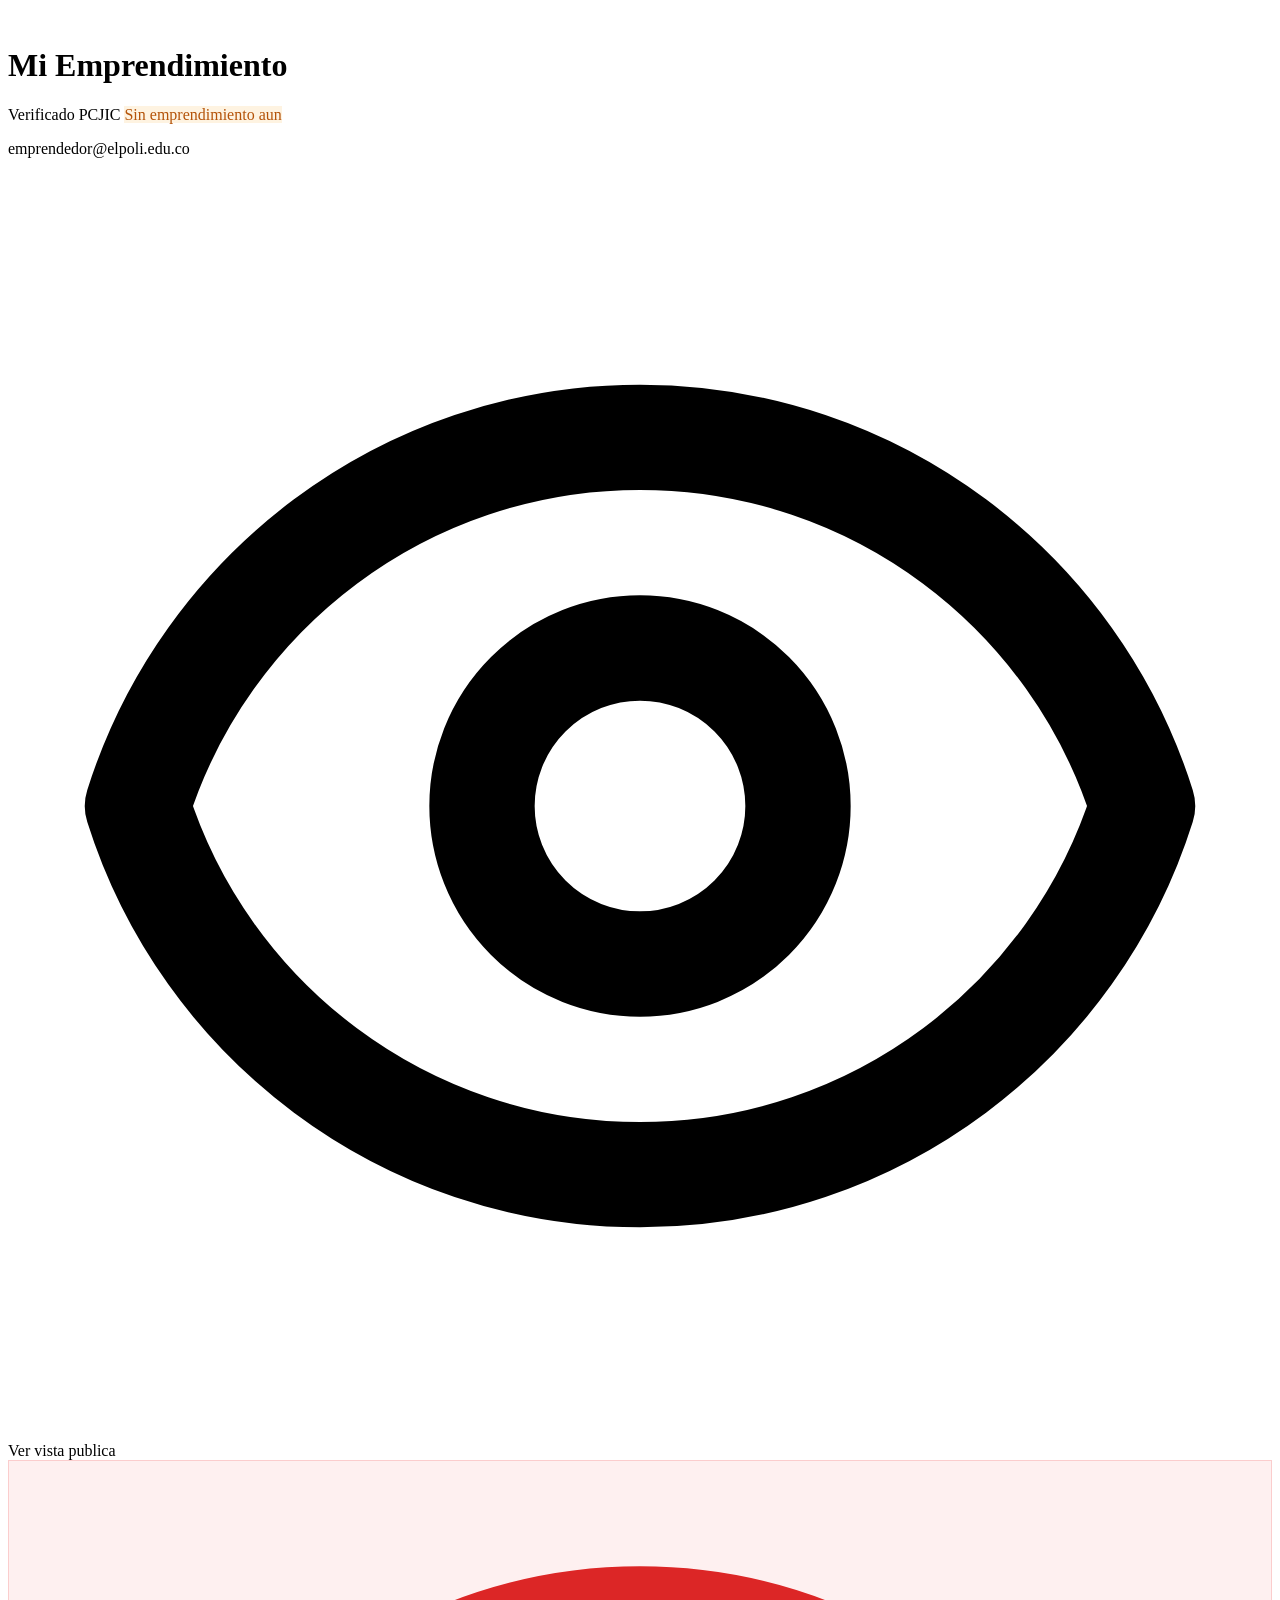
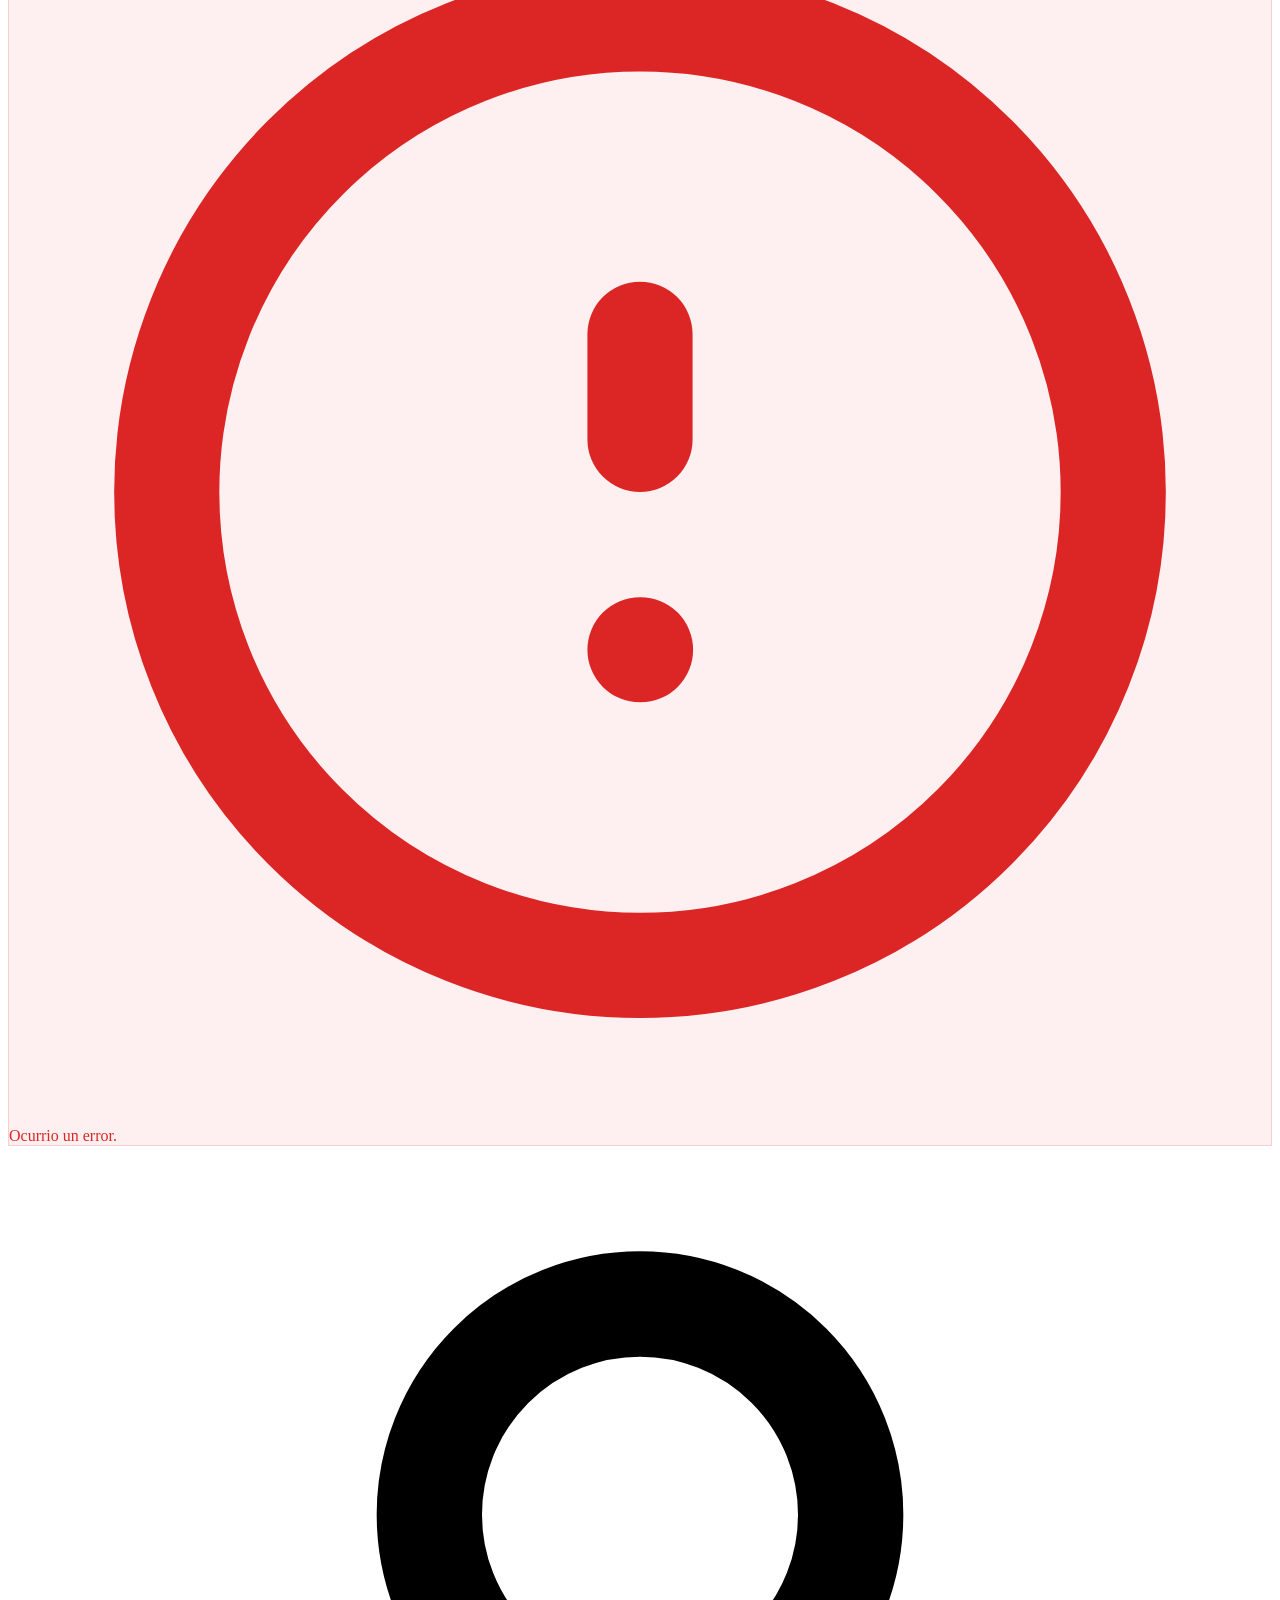
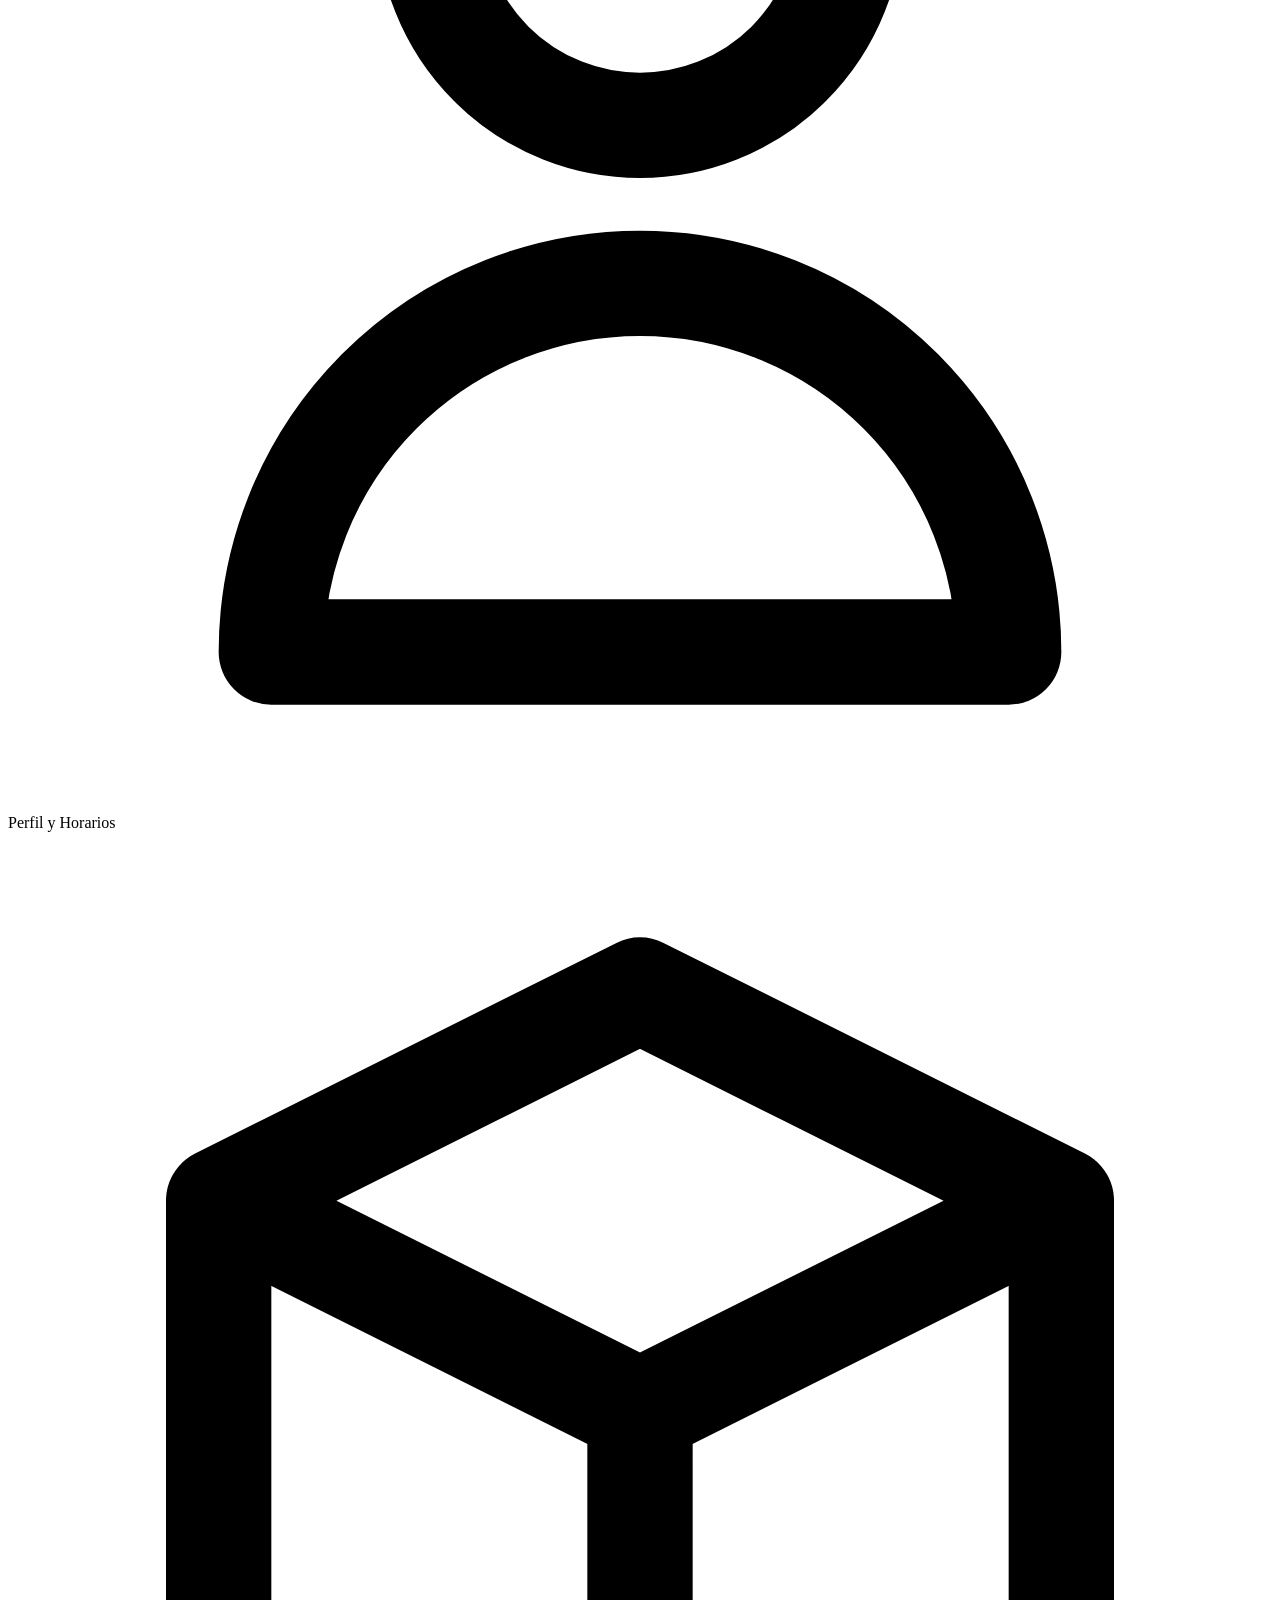
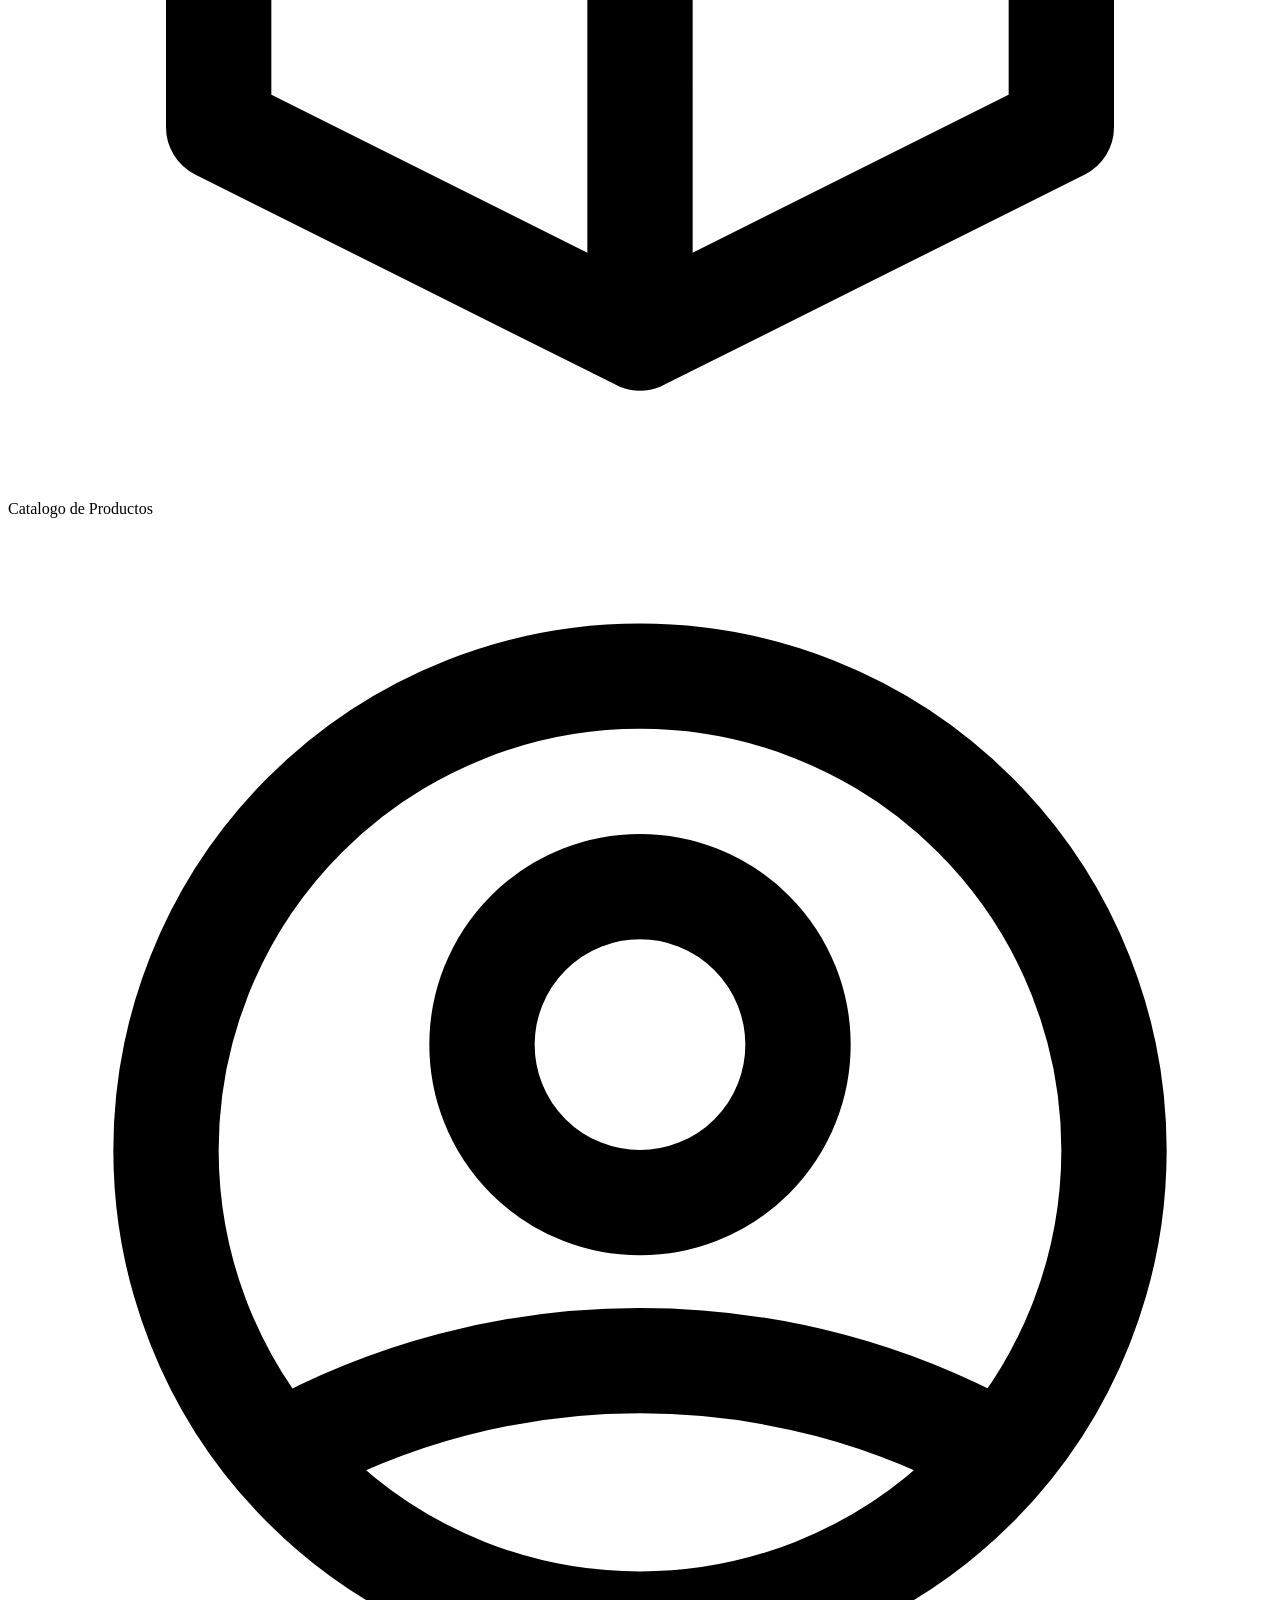
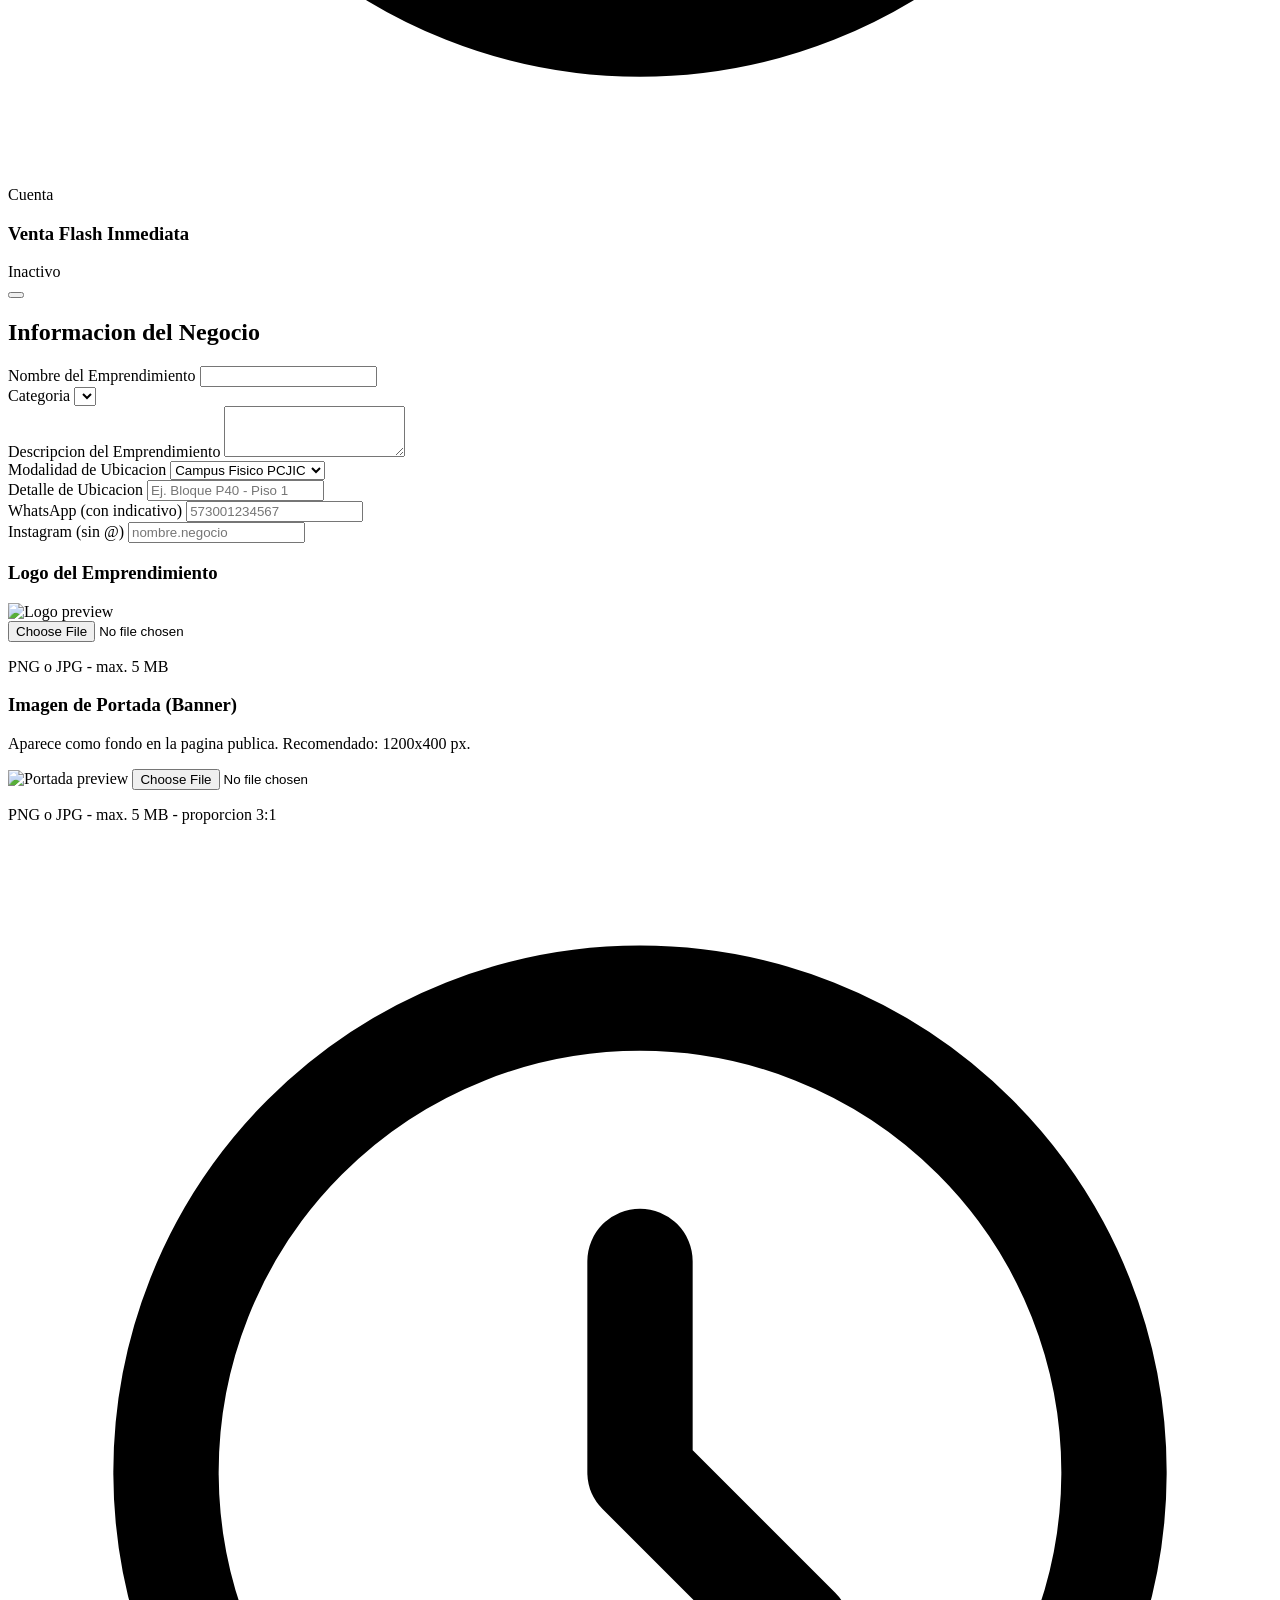
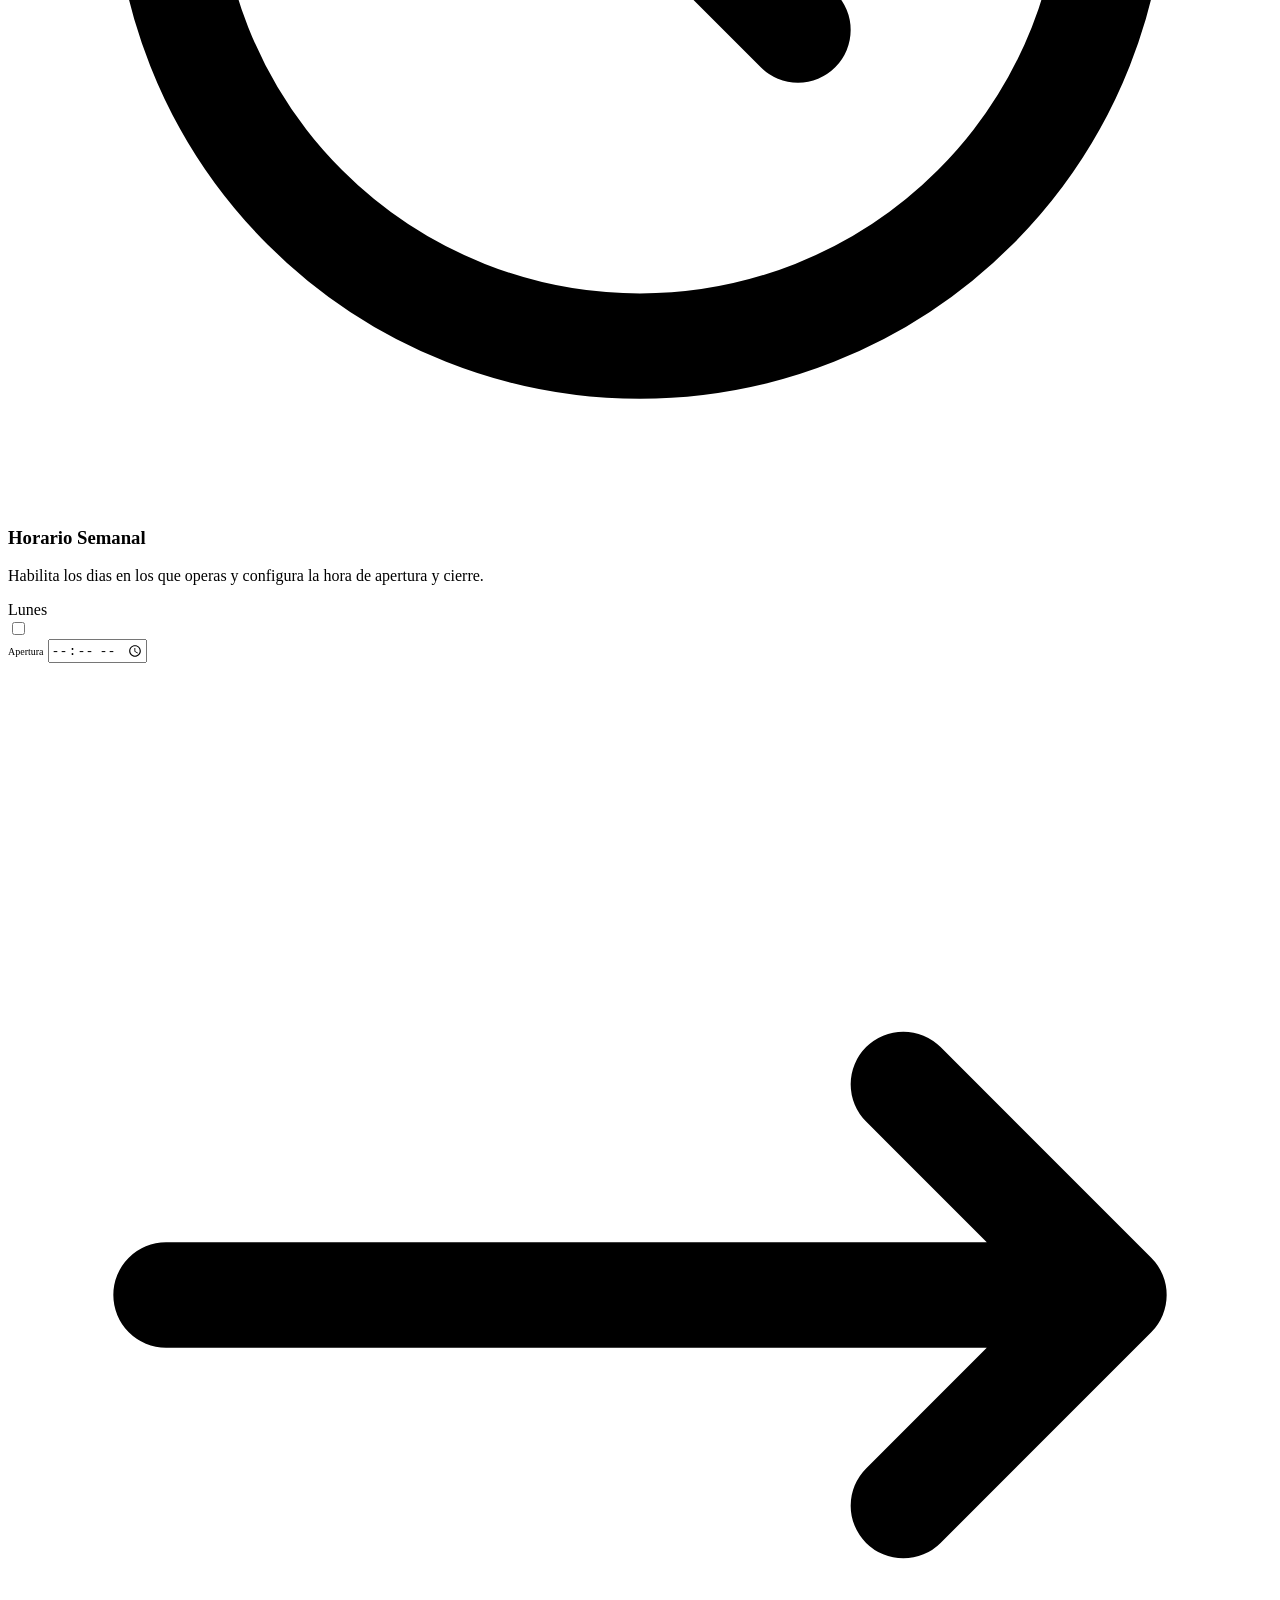
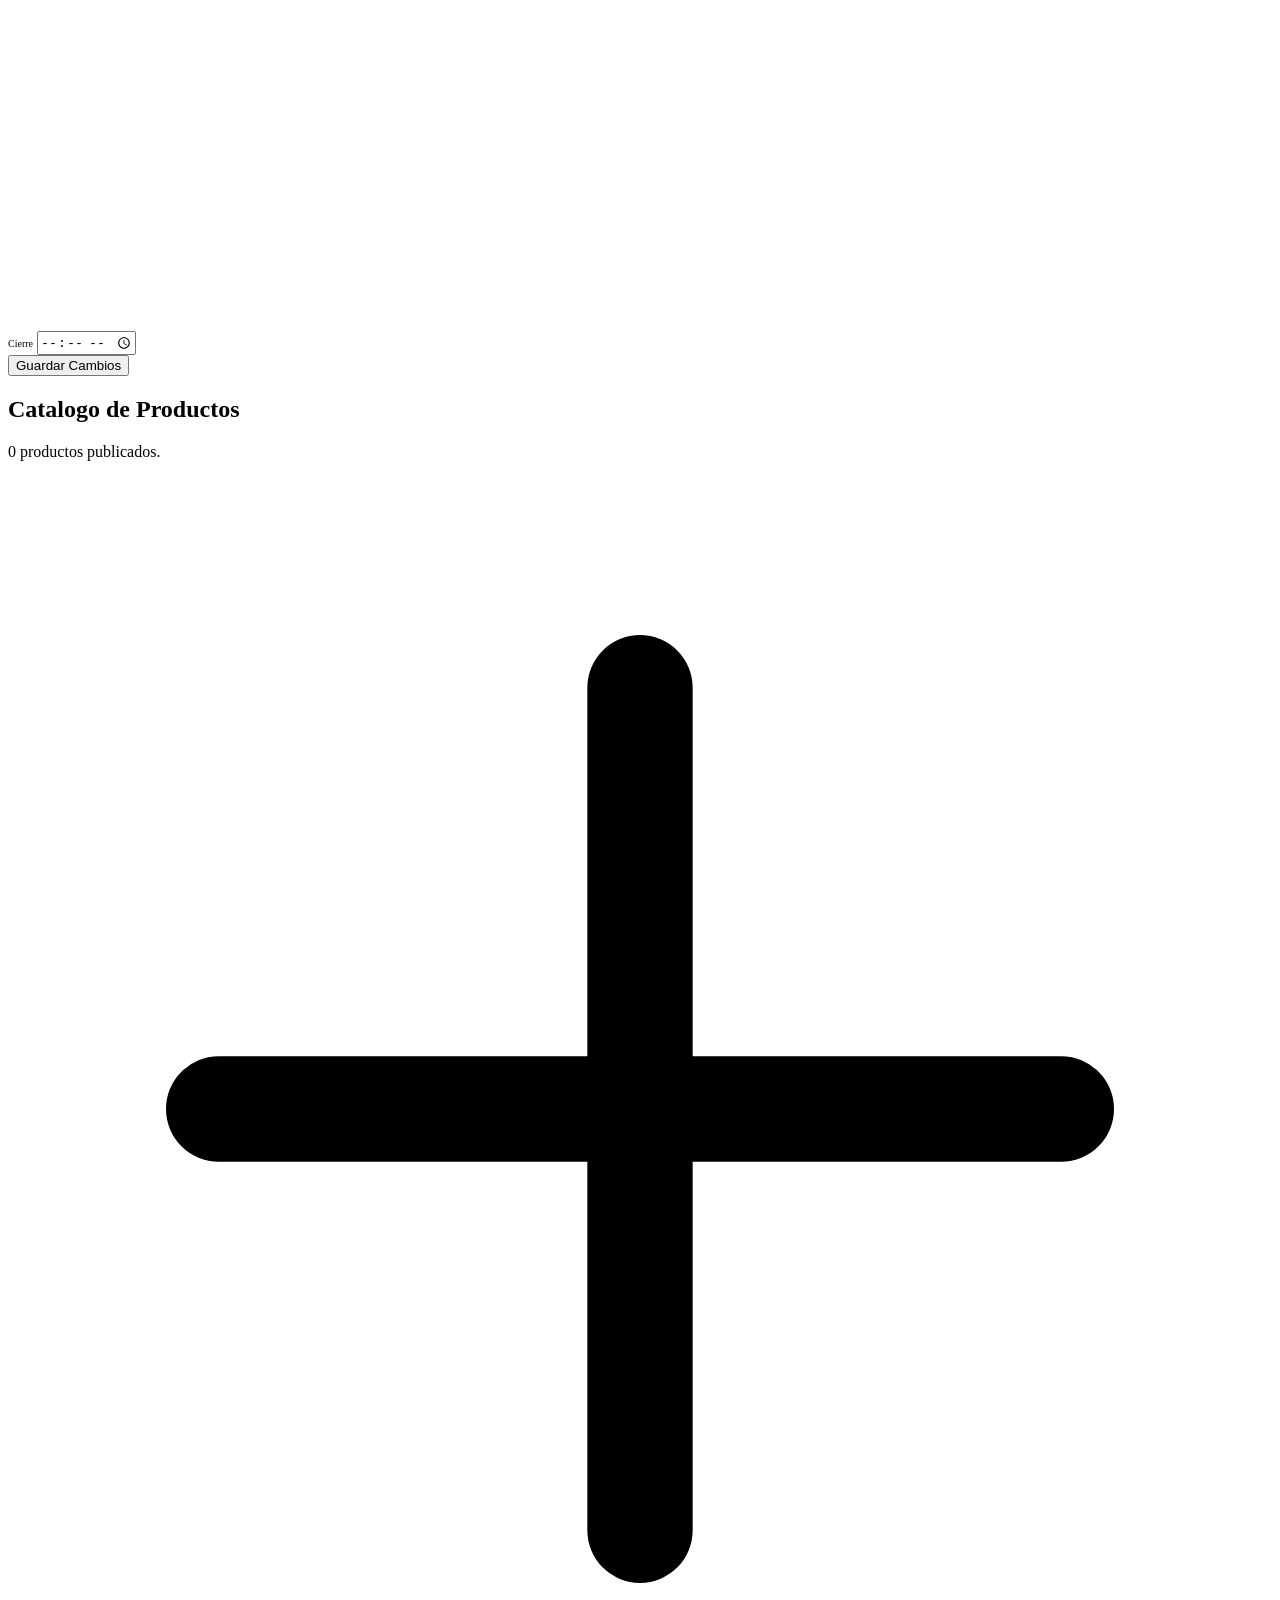
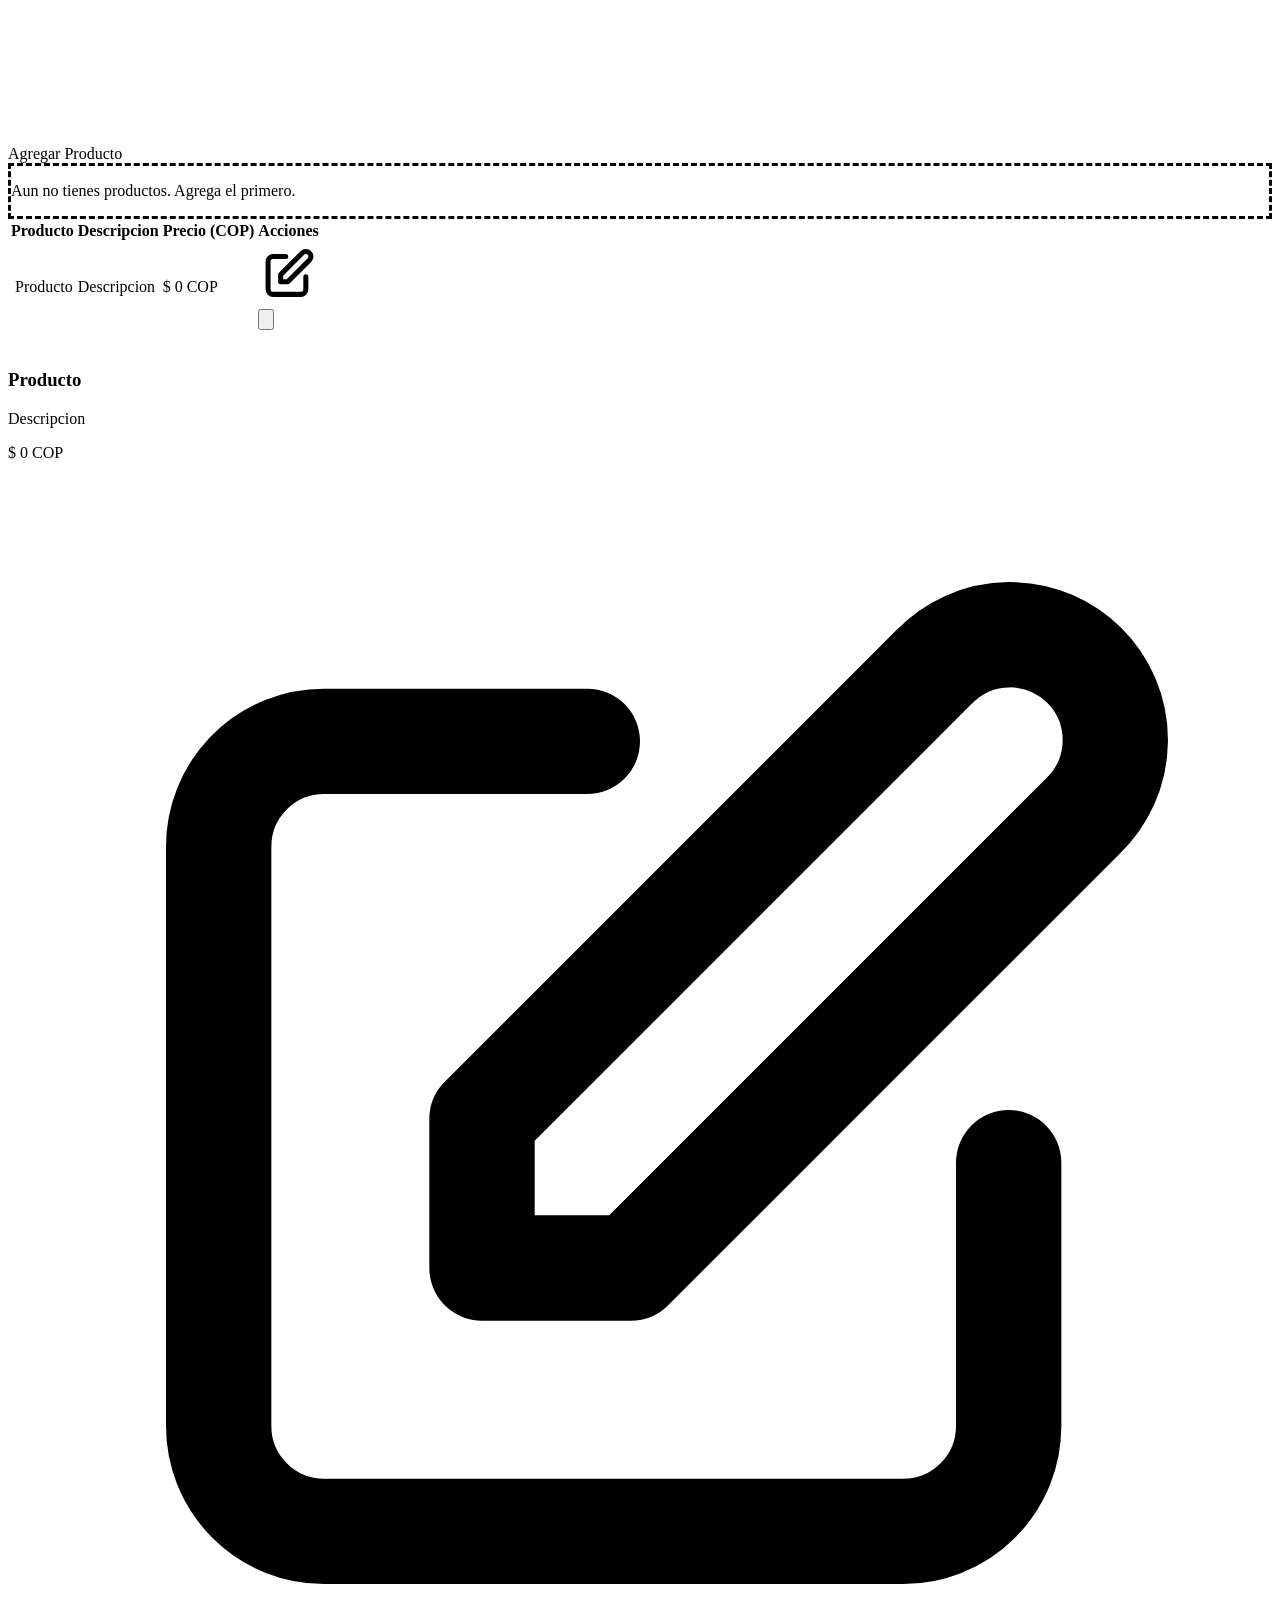
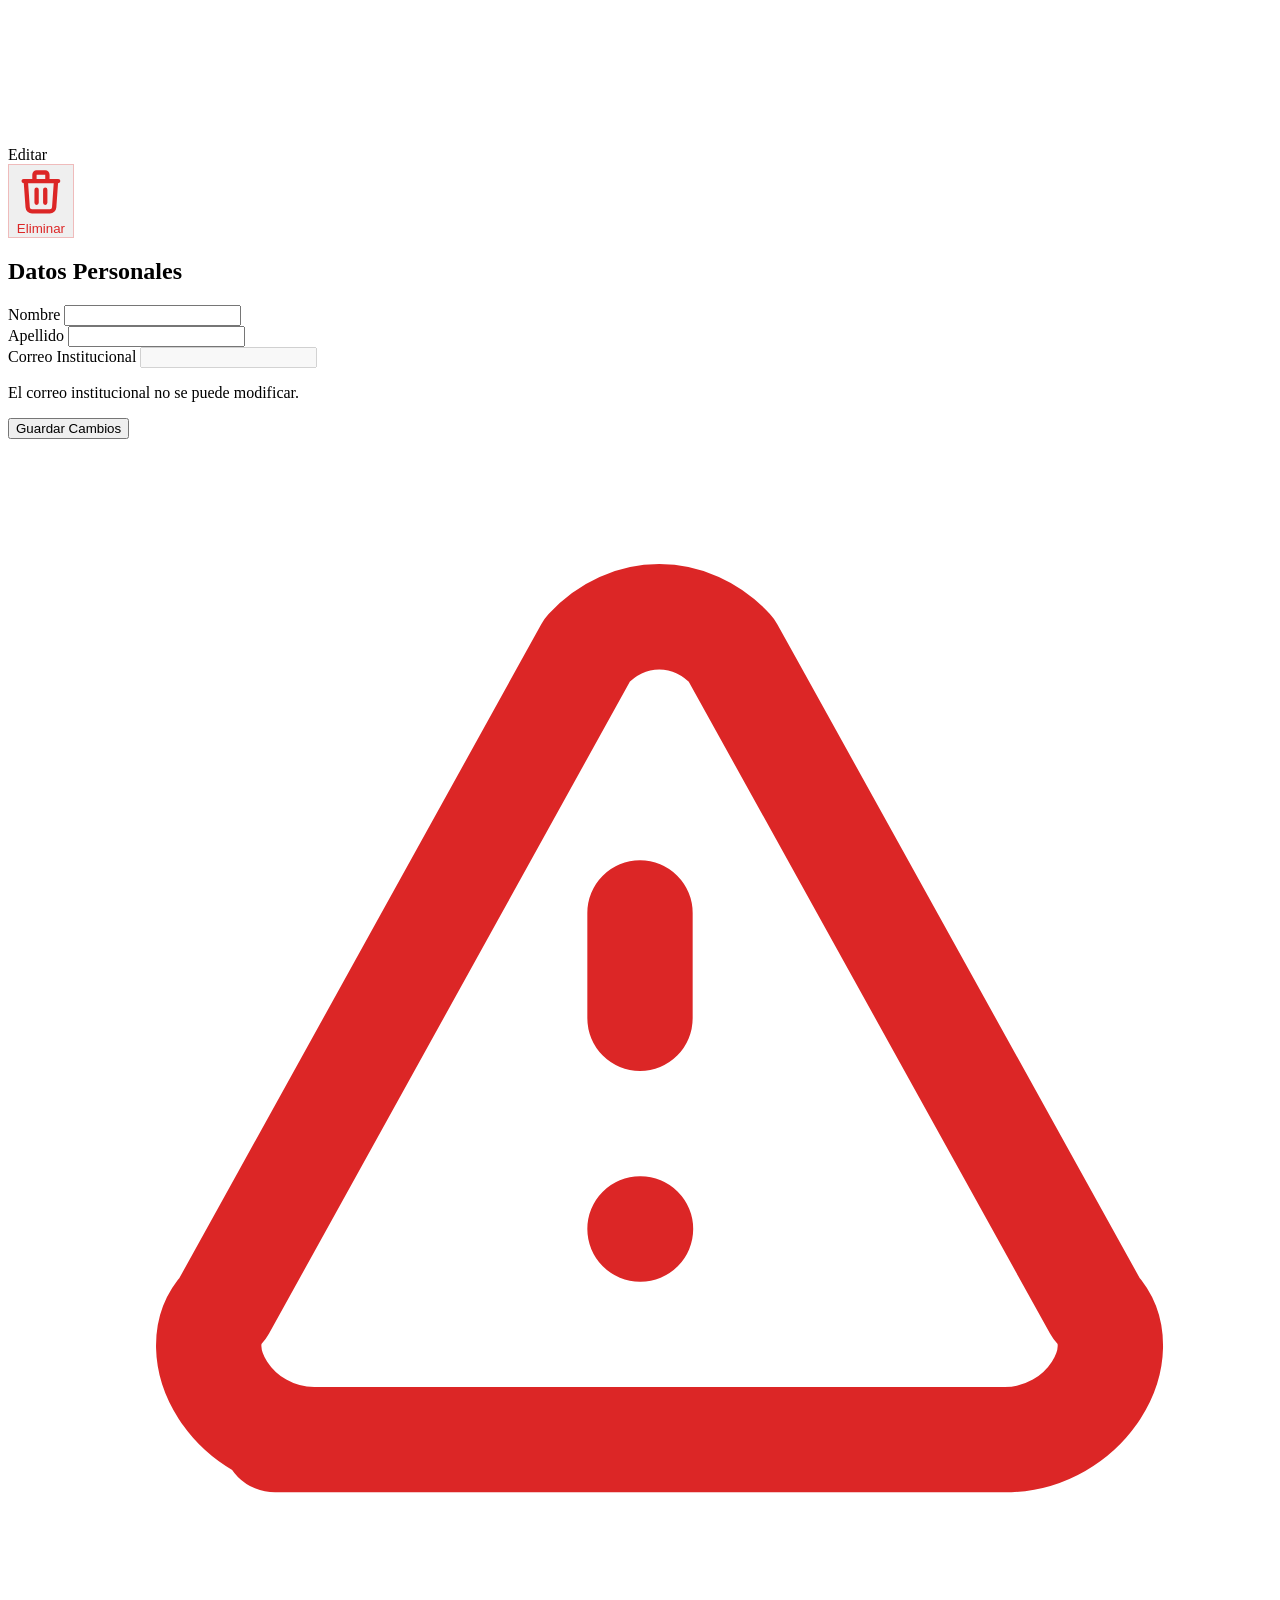
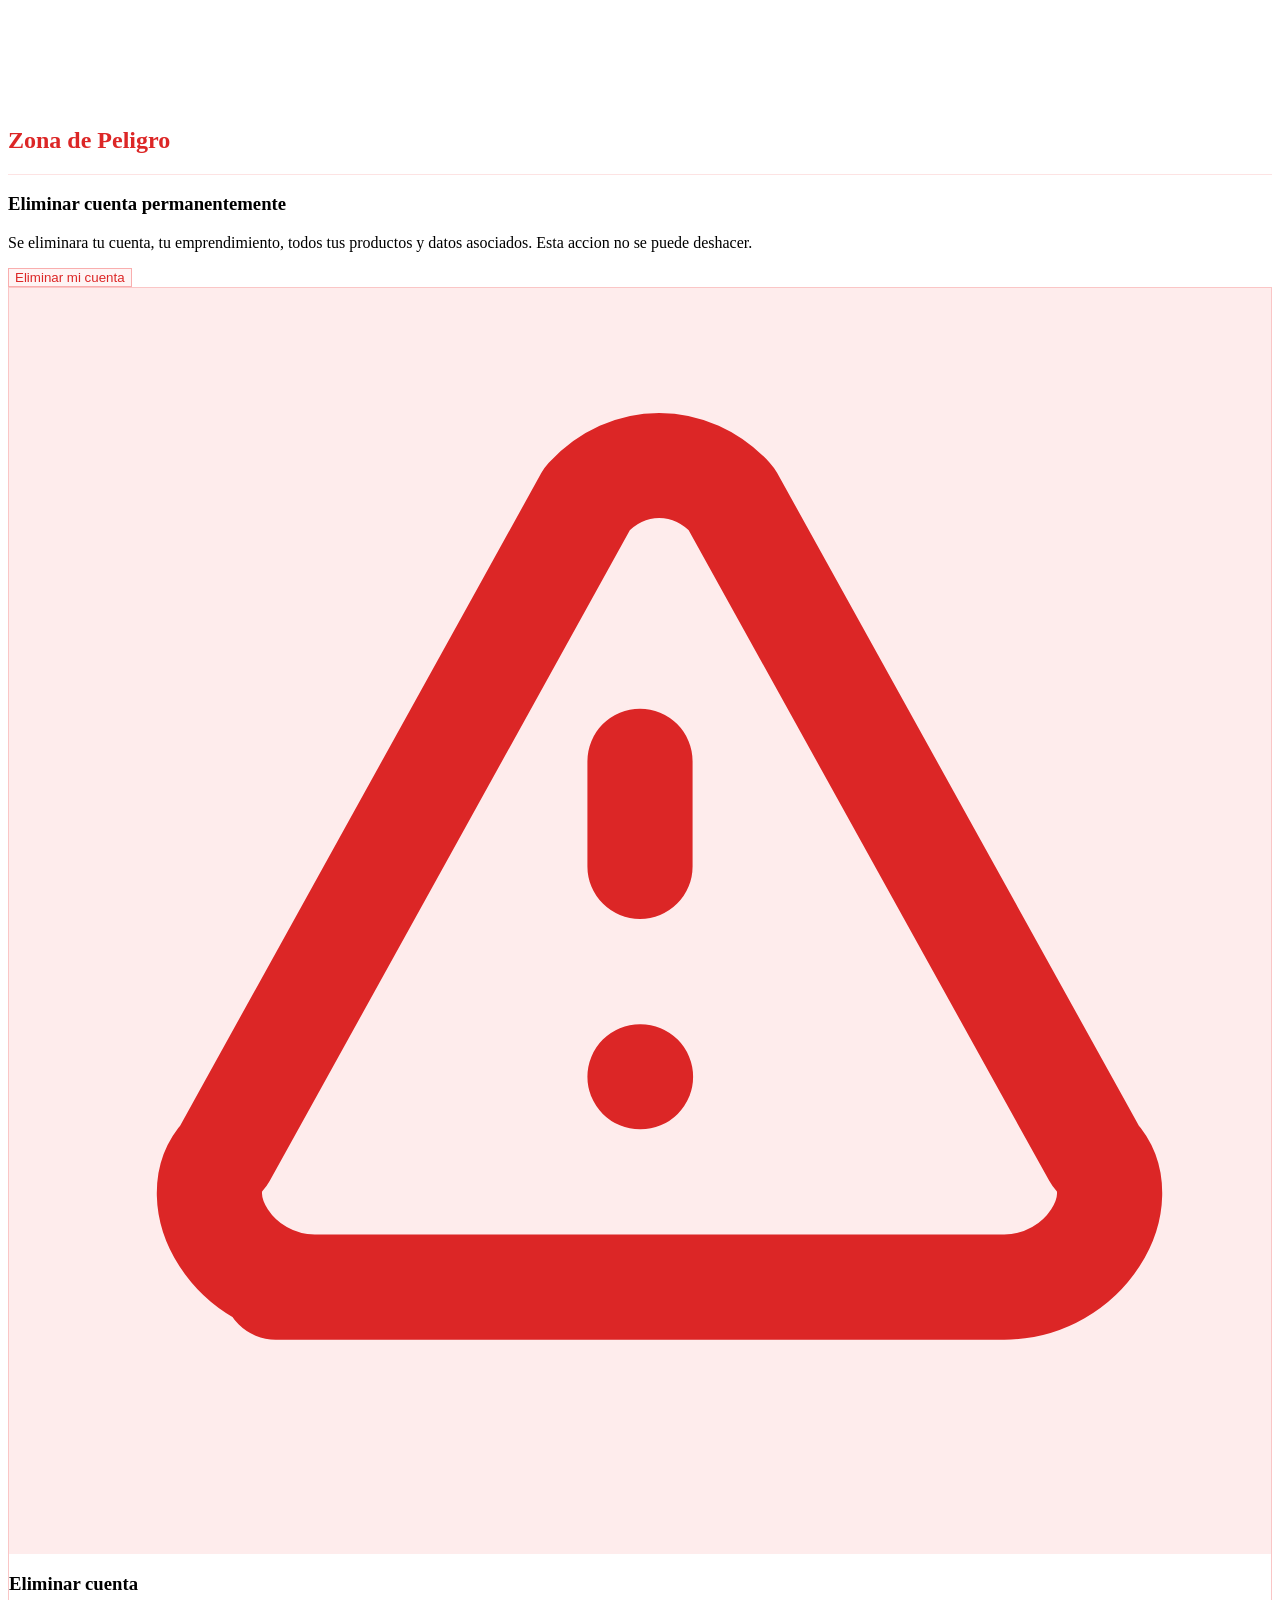
==== commit 69feec21: "Agregar apartado de cuenta" ====
--- a/src/main/resources/templates/panel/index.html
+++ b/src/main/resources/templates/panel/index.html
@@ -87,6 +87,14 @@
                 <span th:text="'Catalogo (' + ${#lists.size(productos)} + ')'">
                     Catalogo de Productos
                 </span>
+            </a>
+            <a th:href="@{/panel?tab=cuenta}"
+               th:classappend="${tab == 'cuenta'} ? 'active' : ''"
+               class="ps-tab flex items-center justify-center gap-2 cursor-pointer">
+                <svg class="w-4 h-4" fill="none" stroke="currentColor" viewBox="0 0 24 24">
+                    <path stroke-linecap="round" stroke-linejoin="round" stroke-width="2" d="M5.121 17.804A13.937 13.937 0 0112 16c2.5 0 4.847.655 6.879 1.804M15 10a3 3 0 11-6 0 3 3 0 016 0zm6 2a9 9 0 11-18 0 9 9 0 0118 0z"/>
+                </svg>
+                Cuenta
             </a>
         </div>
 
@@ -437,8 +445,126 @@
 
         </div>
 
+        <!-- MODULO C - CUENTA -->
+        <div th:if="${tab == 'cuenta'}" class="space-y-5">
+
+            <!-- Datos personales -->
+            <form th:action="@{/panel/cuenta}" method="post"
+                  class="ps-surface rounded-2xl p-5 sm:p-7 space-y-5 animate-fade-in-up" style="animation-delay: 0.1s;">
+
+                <input type="hidden" th:name="${_csrf.parameterName}" th:value="${_csrf.token}"/>
+                <h2 class="text-lg font-bold pb-3" style="color: var(--color-text); border-bottom: 1px solid var(--color-border);">Datos Personales</h2>
+
+                <div class="grid grid-cols-1 sm:grid-cols-2 gap-5">
+                    <div>
+                        <label for="cuenta-nombre" class="block text-xs font-semibold uppercase tracking-wider mb-1.5" style="color: var(--color-text-secondary);">
+                            Nombre
+                        </label>
+                        <input type="text" id="cuenta-nombre" name="nombre"
+                               th:value="${usuario.nombre}" required
+                               class="ps-input"/>
+                    </div>
+                    <div>
+                        <label for="cuenta-apellido" class="block text-xs font-semibold uppercase tracking-wider mb-1.5" style="color: var(--color-text-secondary);">
+                            Apellido
+                        </label>
+                        <input type="text" id="cuenta-apellido" name="apellido"
+                               th:value="${usuario.apellido}" required
+                               class="ps-input"/>
+                    </div>
+                </div>
+
+                <div>
+                    <label class="block text-xs font-semibold uppercase tracking-wider mb-1.5" style="color: var(--color-text-secondary);">
+                        Correo Institucional
+                    </label>
+                    <input type="email"
+                           th:value="${usuario.correoInstitucional}" disabled
+                           class="ps-input opacity-60 cursor-not-allowed"/>
+                    <p class="text-[11px] mt-1.5" style="color: var(--color-text-muted);">El correo institucional no se puede modificar.</p>
+                </div>
+
+                <div class="pt-2 flex justify-end">
+                    <button type="submit" class="ps-btn-primary cursor-pointer">
+                        Guardar Cambios
+                    </button>
+                </div>
+            </form>
+
+            <!-- Zona de peligro -->
+            <div class="ps-surface rounded-2xl p-5 sm:p-7 space-y-4 animate-fade-in-up" style="animation-delay: 0.18s; border-color: rgba(239, 68, 68, 0.3);">
+                <div class="flex items-center gap-2 pb-3" style="border-bottom: 1px solid rgba(239, 68, 68, 0.15);">
+                    <svg class="w-5 h-5 shrink-0" style="color: #dc2626;" fill="none" stroke="currentColor" viewBox="0 0 24 24">
+                        <path stroke-linecap="round" stroke-linejoin="round" stroke-width="2" d="M12 9v2m0 4h.01m-6.938 4h13.856c1.54 0 2.502-1.667 1.732-2.5L13.732 4c-.77-.833-1.964-.833-2.732 0L4.082 16.5c-.77.833.192 2.5 1.732 2.5z"/>
+                    </svg>
+                    <h2 class="text-lg font-bold" style="color: #dc2626;">Zona de Peligro</h2>
+                </div>
+
+                <div class="flex flex-col sm:flex-row sm:items-center justify-between gap-4">
+                    <div>
+                        <h3 class="text-sm font-bold" style="color: var(--color-text);">Eliminar cuenta permanentemente</h3>
+                        <p class="text-xs mt-1" style="color: var(--color-text-muted);">
+                            Se eliminara tu cuenta, tu emprendimiento, todos tus productos y datos asociados. Esta accion no se puede deshacer.
+                        </p>
+                    </div>
+                    <button type="button" onclick="document.getElementById('modal-eliminar-cuenta').classList.remove('hidden')"
+                            class="shrink-0 py-2 px-4 rounded-xl text-sm font-semibold cursor-pointer transition-colors"
+                            style="border: 1px solid rgba(239, 68, 68, 0.4); color: #dc2626; background: rgba(239, 68, 68, 0.06);">
+                        Eliminar mi cuenta
+                    </button>
+                </div>
+            </div>
+
+        </div>
+
     </div>
 </main>
+
+<!-- Modal de confirmacion para eliminar cuenta -->
+<div id="modal-eliminar-cuenta" class="hidden fixed inset-0 z-50 flex items-center justify-center p-4 modal-backdrop">
+    <div class="ps-surface-solid rounded-2xl p-6 sm:p-8 max-w-md w-full space-y-5 animate-fade-in-up" style="border: 1px solid rgba(239, 68, 68, 0.3);">
+
+        <div class="flex items-center gap-3">
+            <div class="w-10 h-10 rounded-xl flex items-center justify-center shrink-0" style="background: rgba(239, 68, 68, 0.1);">
+                <svg class="w-5 h-5" style="color: #dc2626;" fill="none" stroke="currentColor" viewBox="0 0 24 24">
+                    <path stroke-linecap="round" stroke-linejoin="round" stroke-width="2" d="M12 9v2m0 4h.01m-6.938 4h13.856c1.54 0 2.502-1.667 1.732-2.5L13.732 4c-.77-.833-1.964-.833-2.732 0L4.082 16.5c-.77.833.192 2.5 1.732 2.5z"/>
+                </svg>
+            </div>
+            <div>
+                <h3 class="text-base font-bold" style="color: var(--color-text);">Eliminar cuenta</h3>
+                <p class="text-xs" style="color: var(--color-text-muted);">Esta accion es irreversible</p>
+            </div>
+        </div>
+
+        <p class="text-sm" style="color: var(--color-text-secondary);">
+            Se eliminara permanentemente tu cuenta, tu emprendimiento, tus productos y todos los datos asociados. No podras recuperar esta informacion.
+        </p>
+
+        <p class="text-xs font-semibold" style="color: var(--color-text-muted);">
+            Escribe <span class="font-mono px-1.5 py-0.5 rounded" style="background: rgba(239, 68, 68, 0.08); color: #dc2626;">ELIMINAR</span> para confirmar:
+        </p>
+
+        <input type="text" id="input-confirmar-eliminar" placeholder="Escribe ELIMINAR"
+               class="ps-input" style="border-color: rgba(239, 68, 68, 0.3);"
+               oninput="document.getElementById('btn-confirmar-eliminar').disabled = this.value !== 'ELIMINAR'"/>
+
+        <div class="flex items-center gap-3 pt-1">
+            <button type="button"
+                    onclick="document.getElementById('modal-eliminar-cuenta').classList.add('hidden'); document.getElementById('input-confirmar-eliminar').value='';"
+                    class="ps-btn-secondary flex-1 cursor-pointer">
+                Cancelar
+            </button>
+            <form th:action="@{/panel/cuenta/eliminar}" method="post" class="flex-1">
+                <input type="hidden" th:name="${_csrf.parameterName}" th:value="${_csrf.token}"/>
+                <button type="submit" id="btn-confirmar-eliminar" disabled
+                        class="w-full py-2.5 px-4 rounded-xl text-sm font-semibold cursor-pointer transition-all disabled:opacity-40 disabled:cursor-not-allowed"
+                        style="background: #dc2626; color: #fff; border: none;">
+                    Eliminar cuenta
+                </button>
+            </form>
+        </div>
+    </div>
+</div>
 
 <div th:replace="~{layout/base :: toast}"></div>
 <div th:replace="~{layout/base :: bottomNav}"></div>
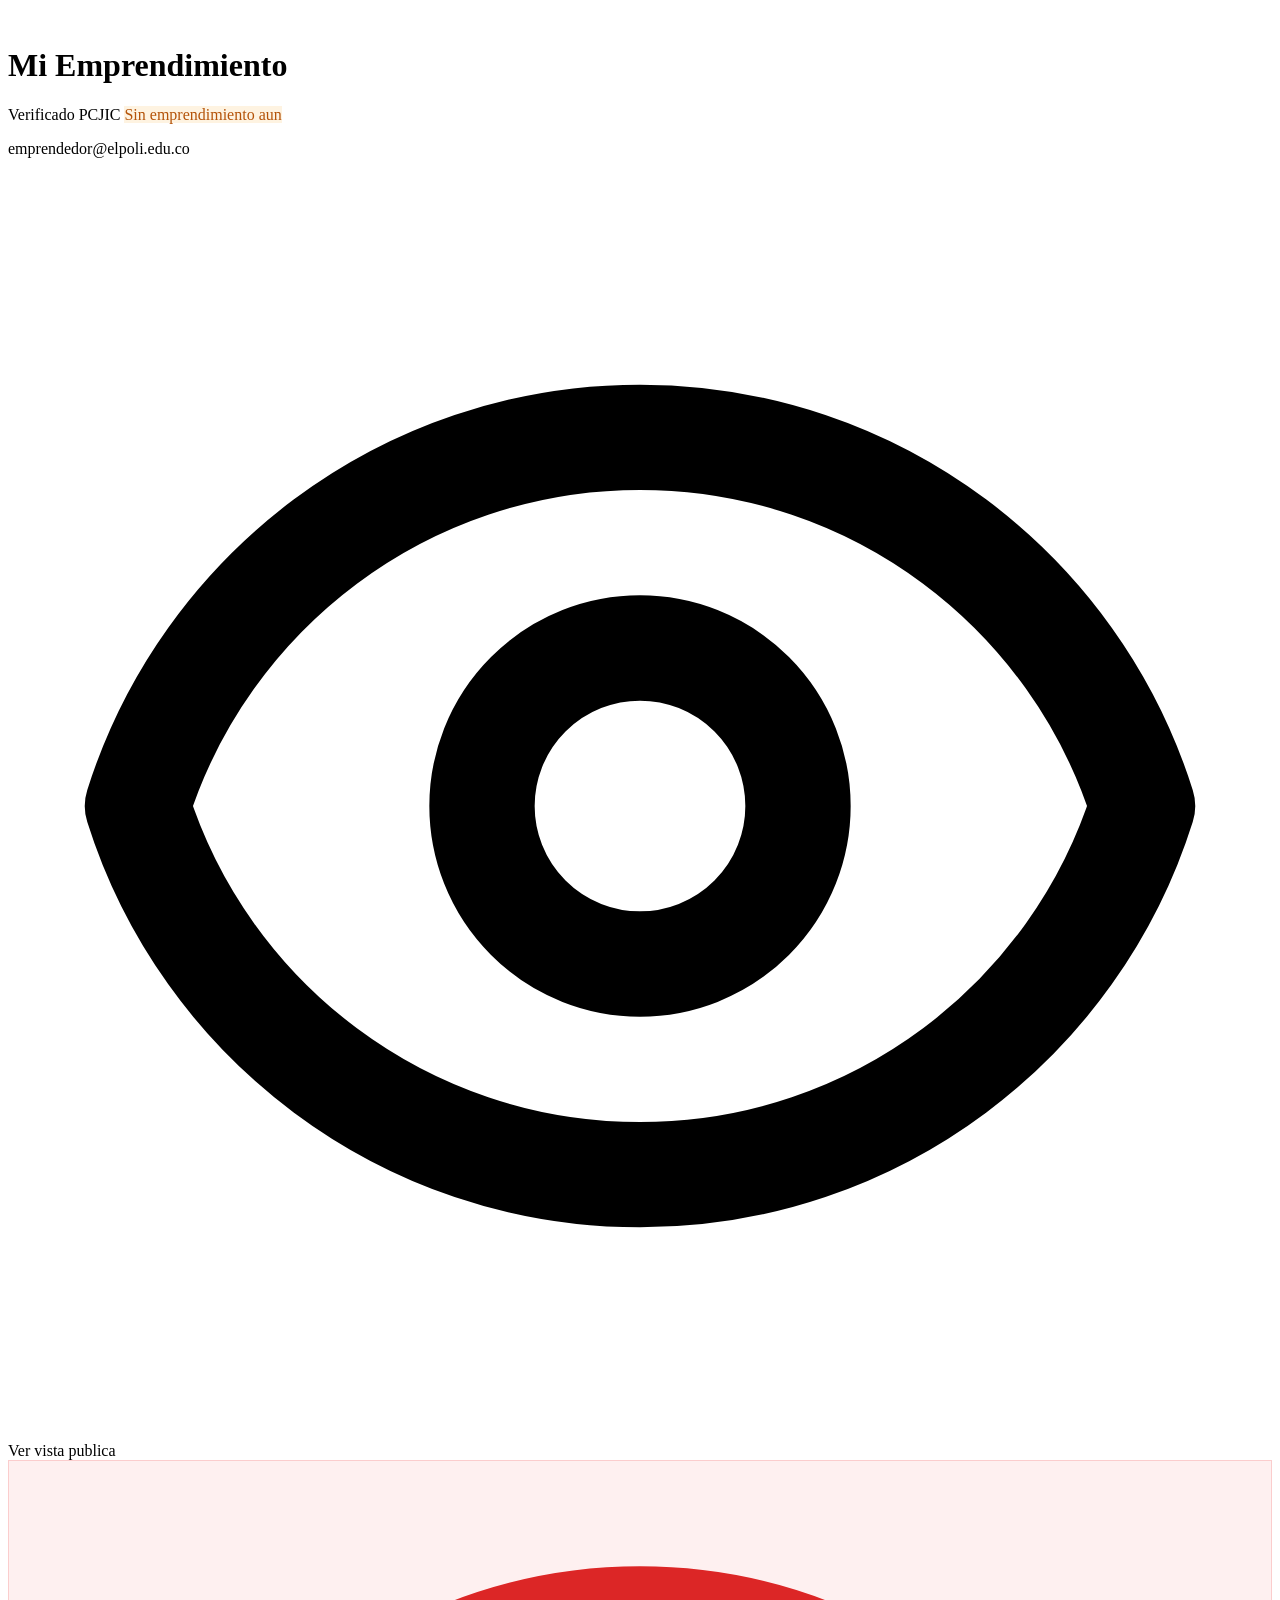
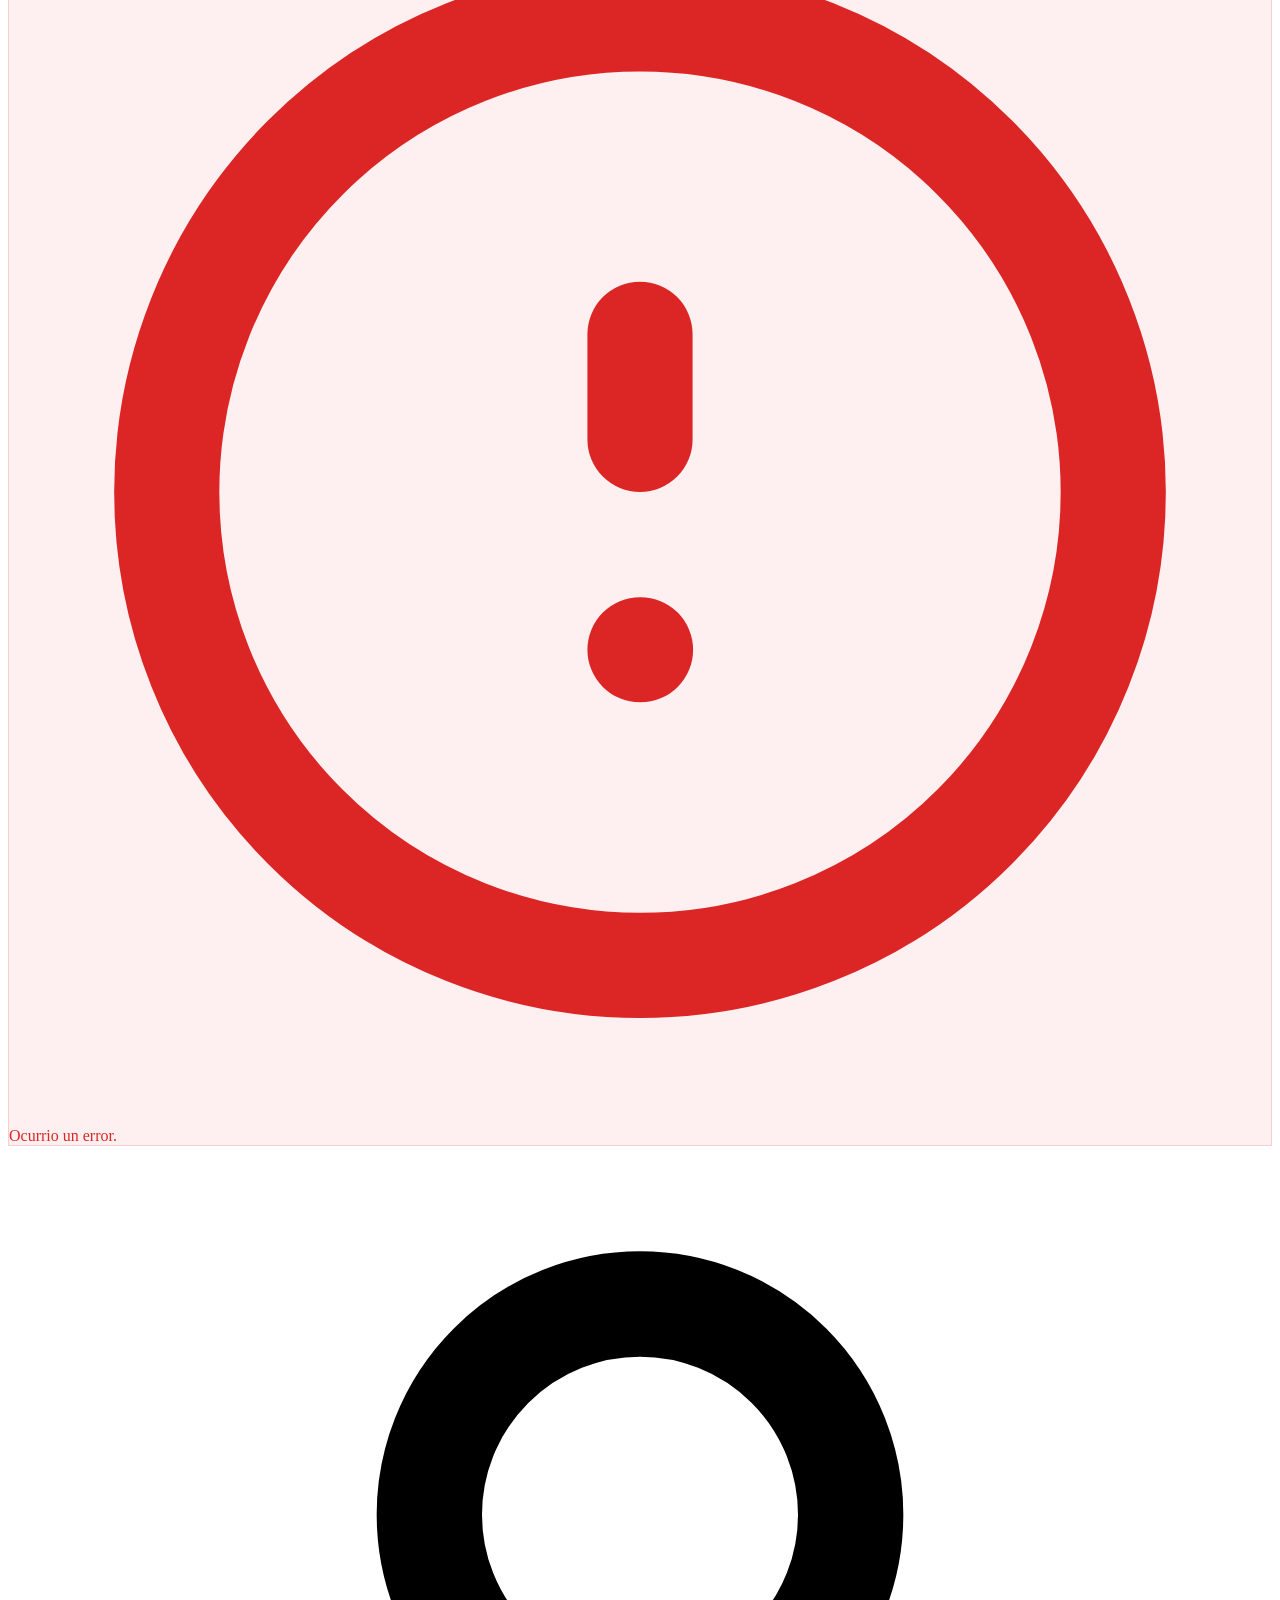
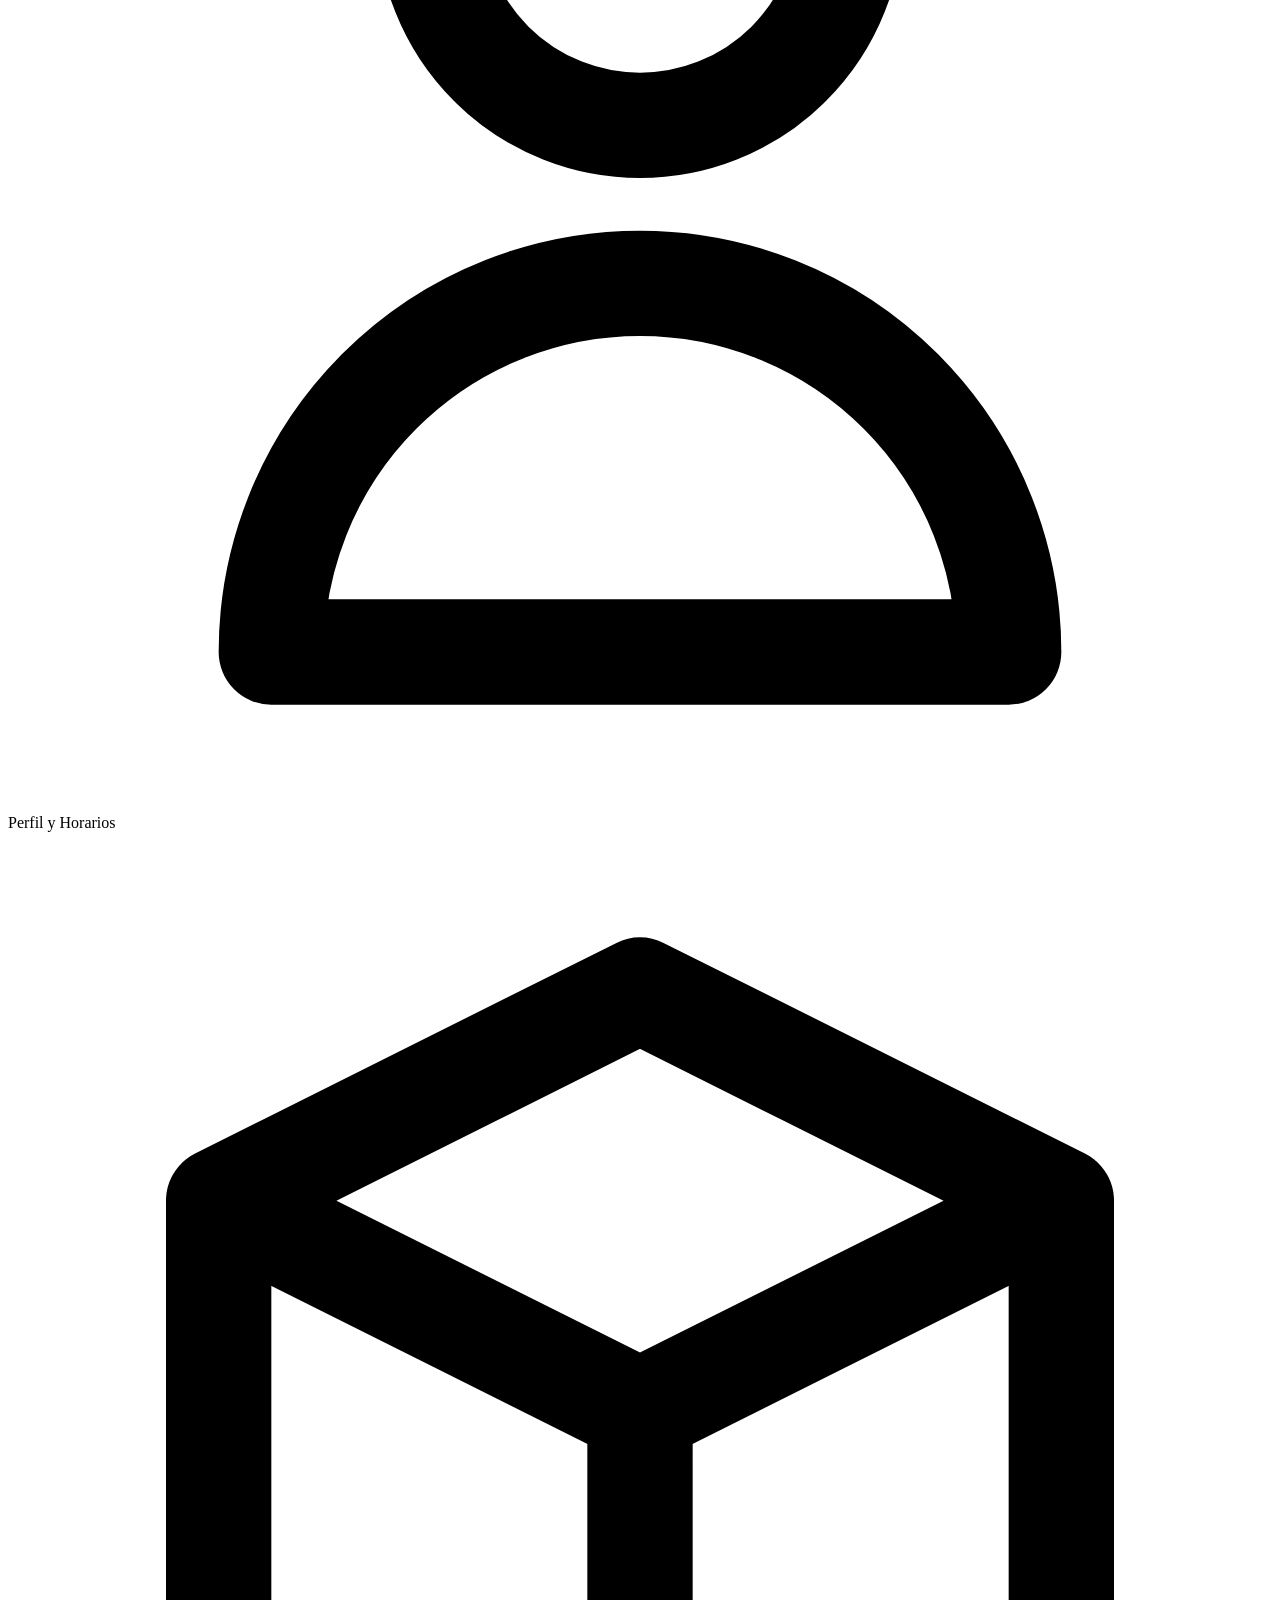
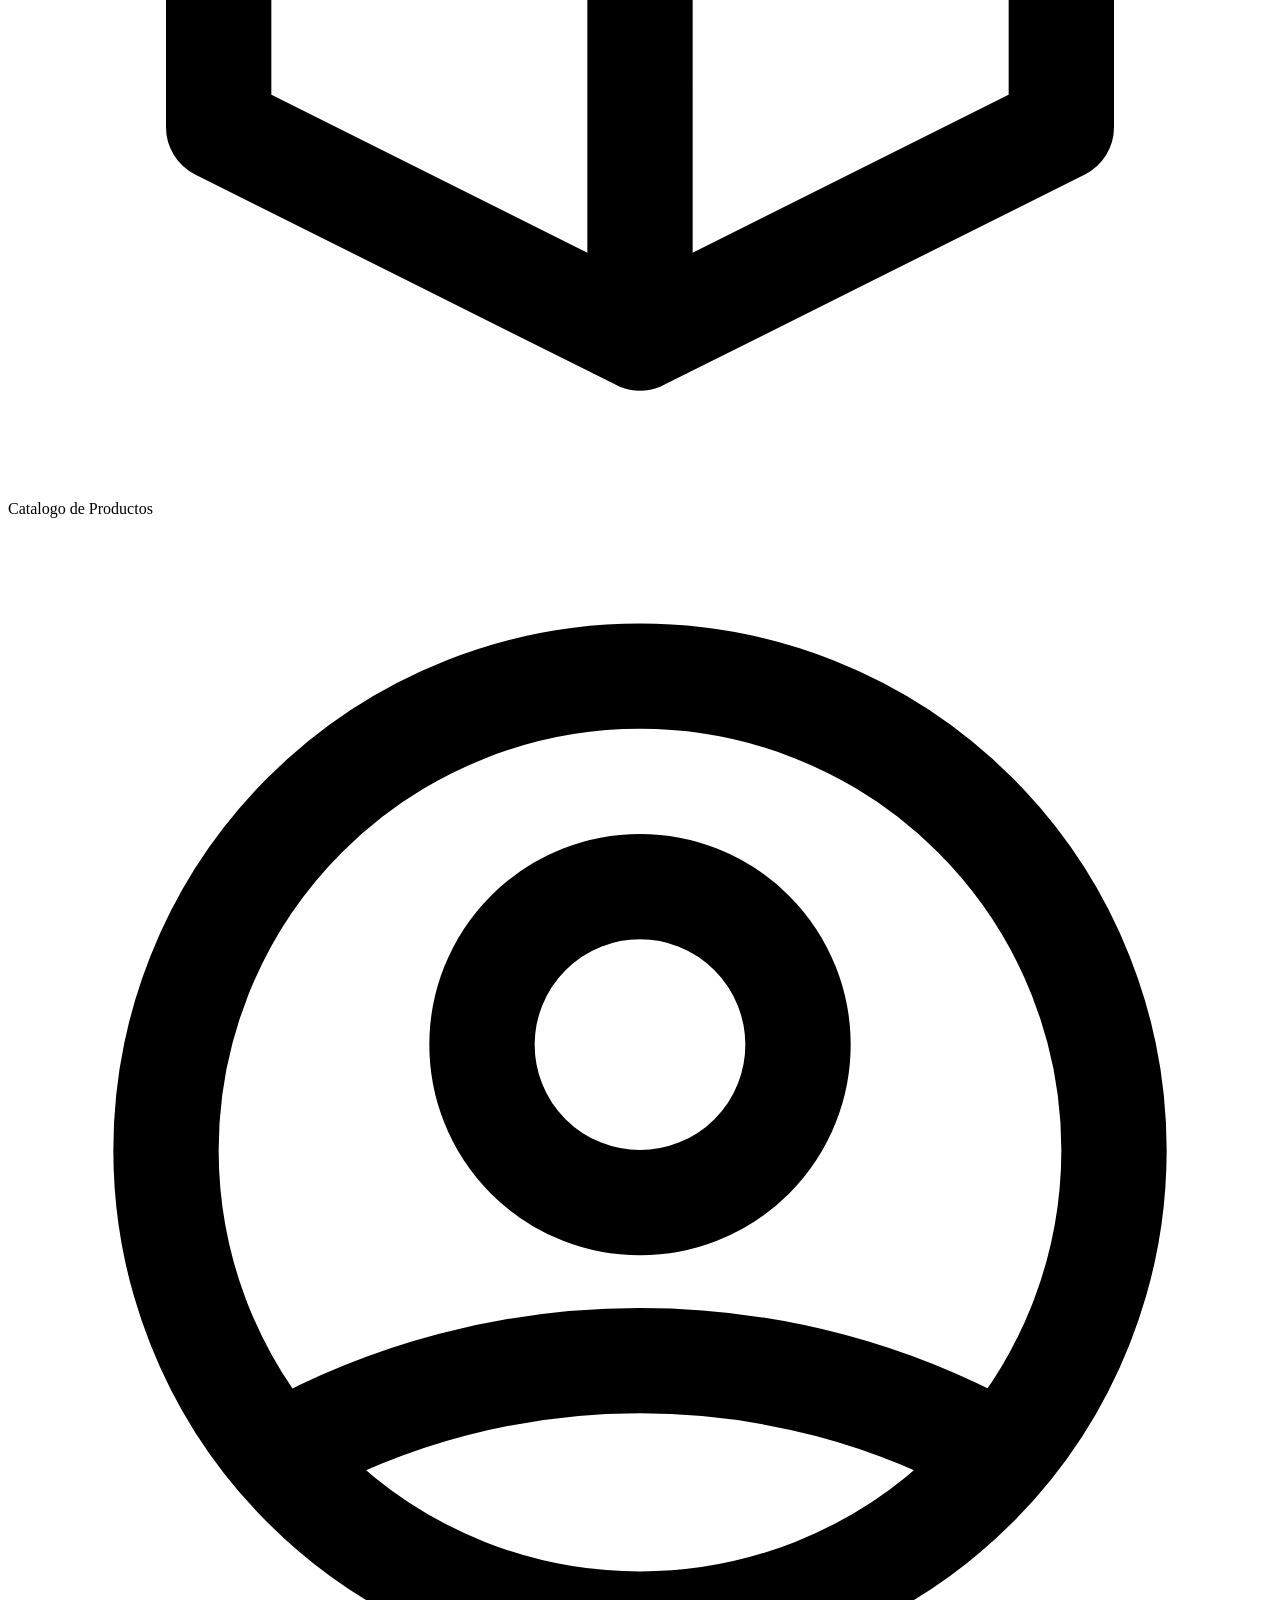
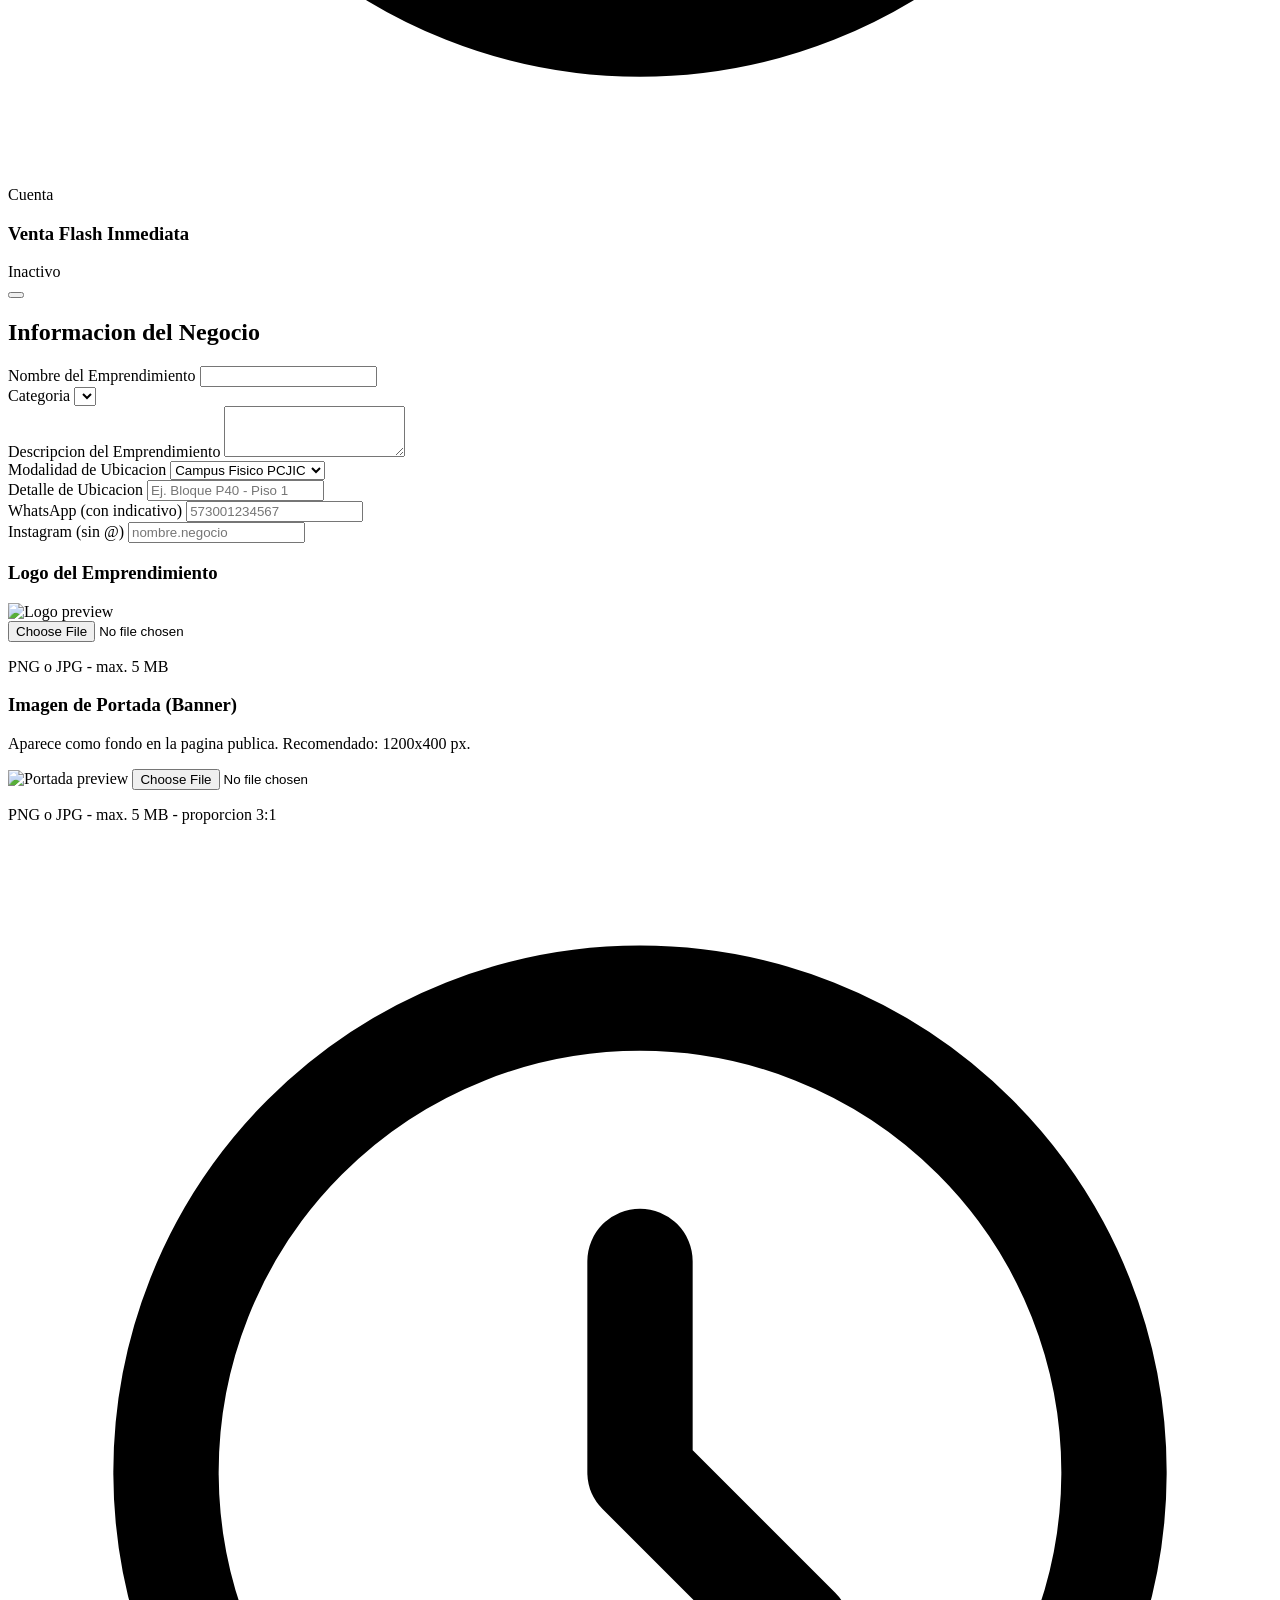
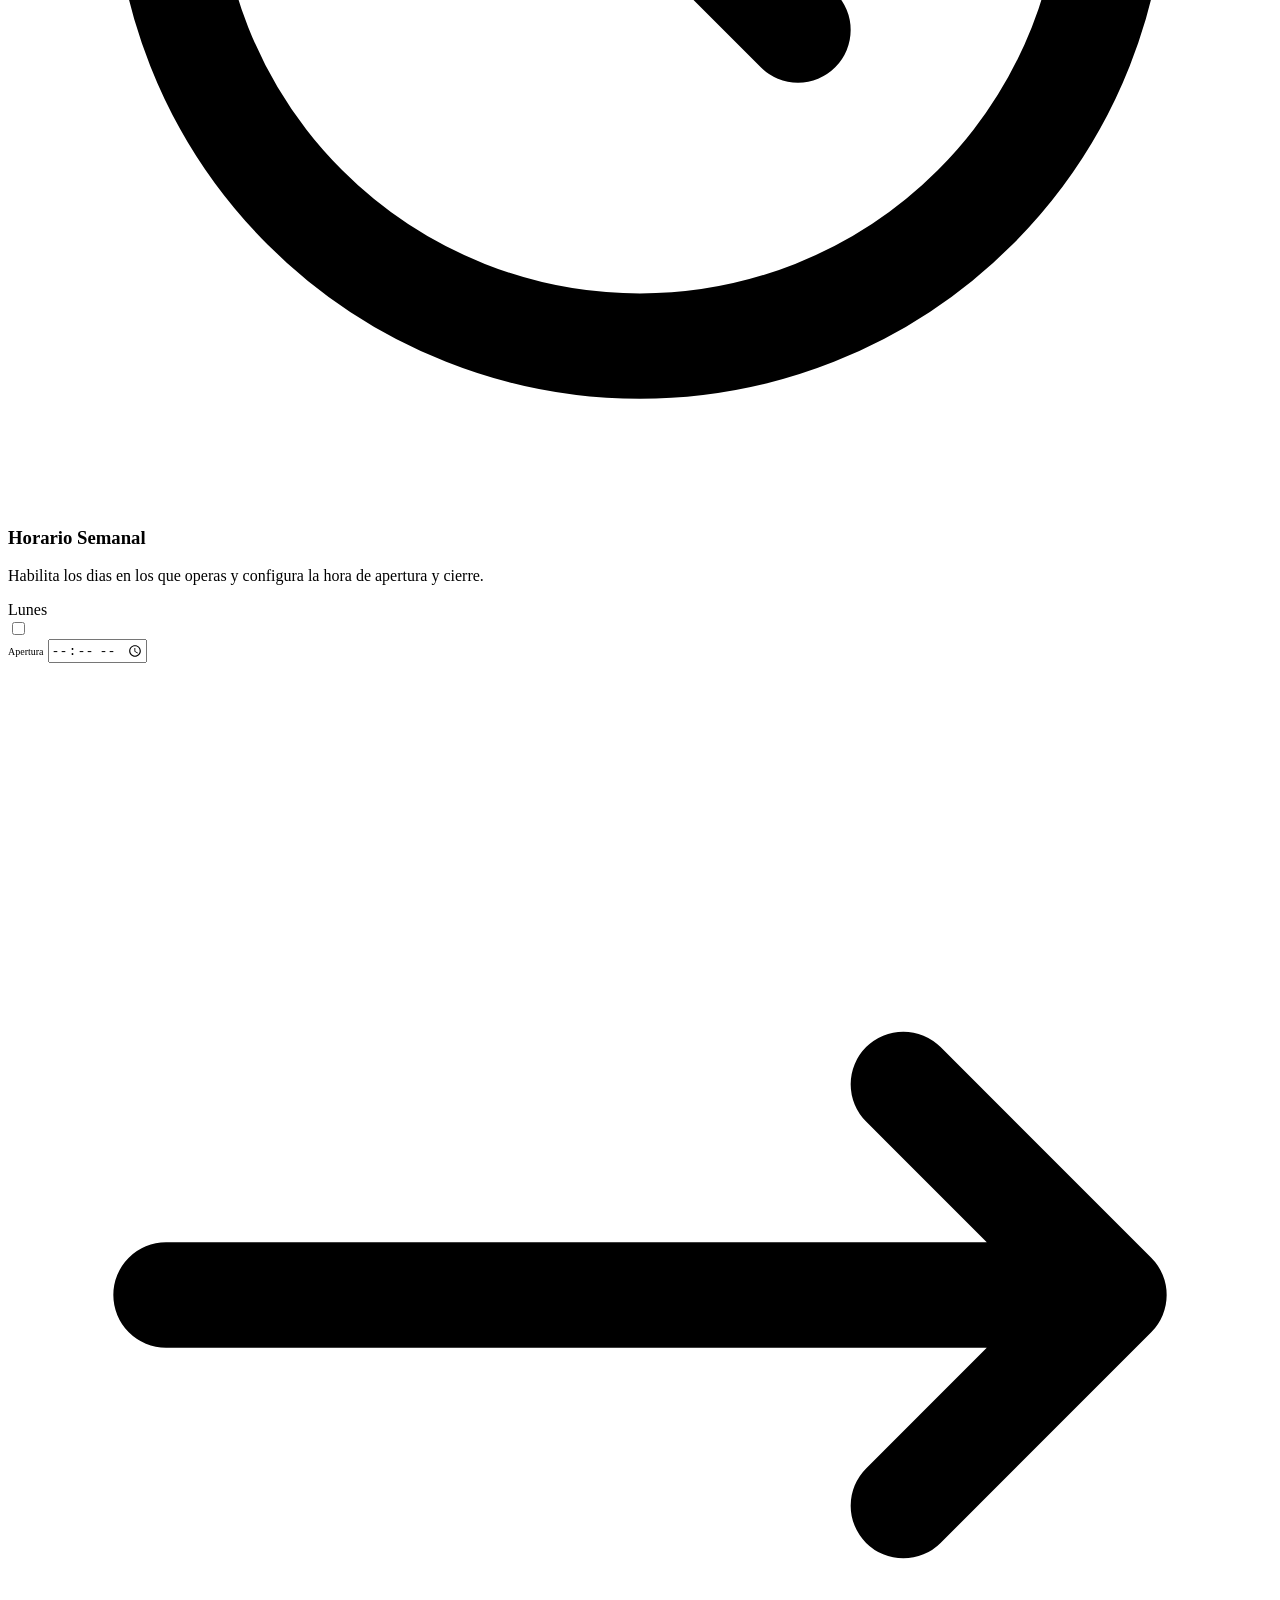
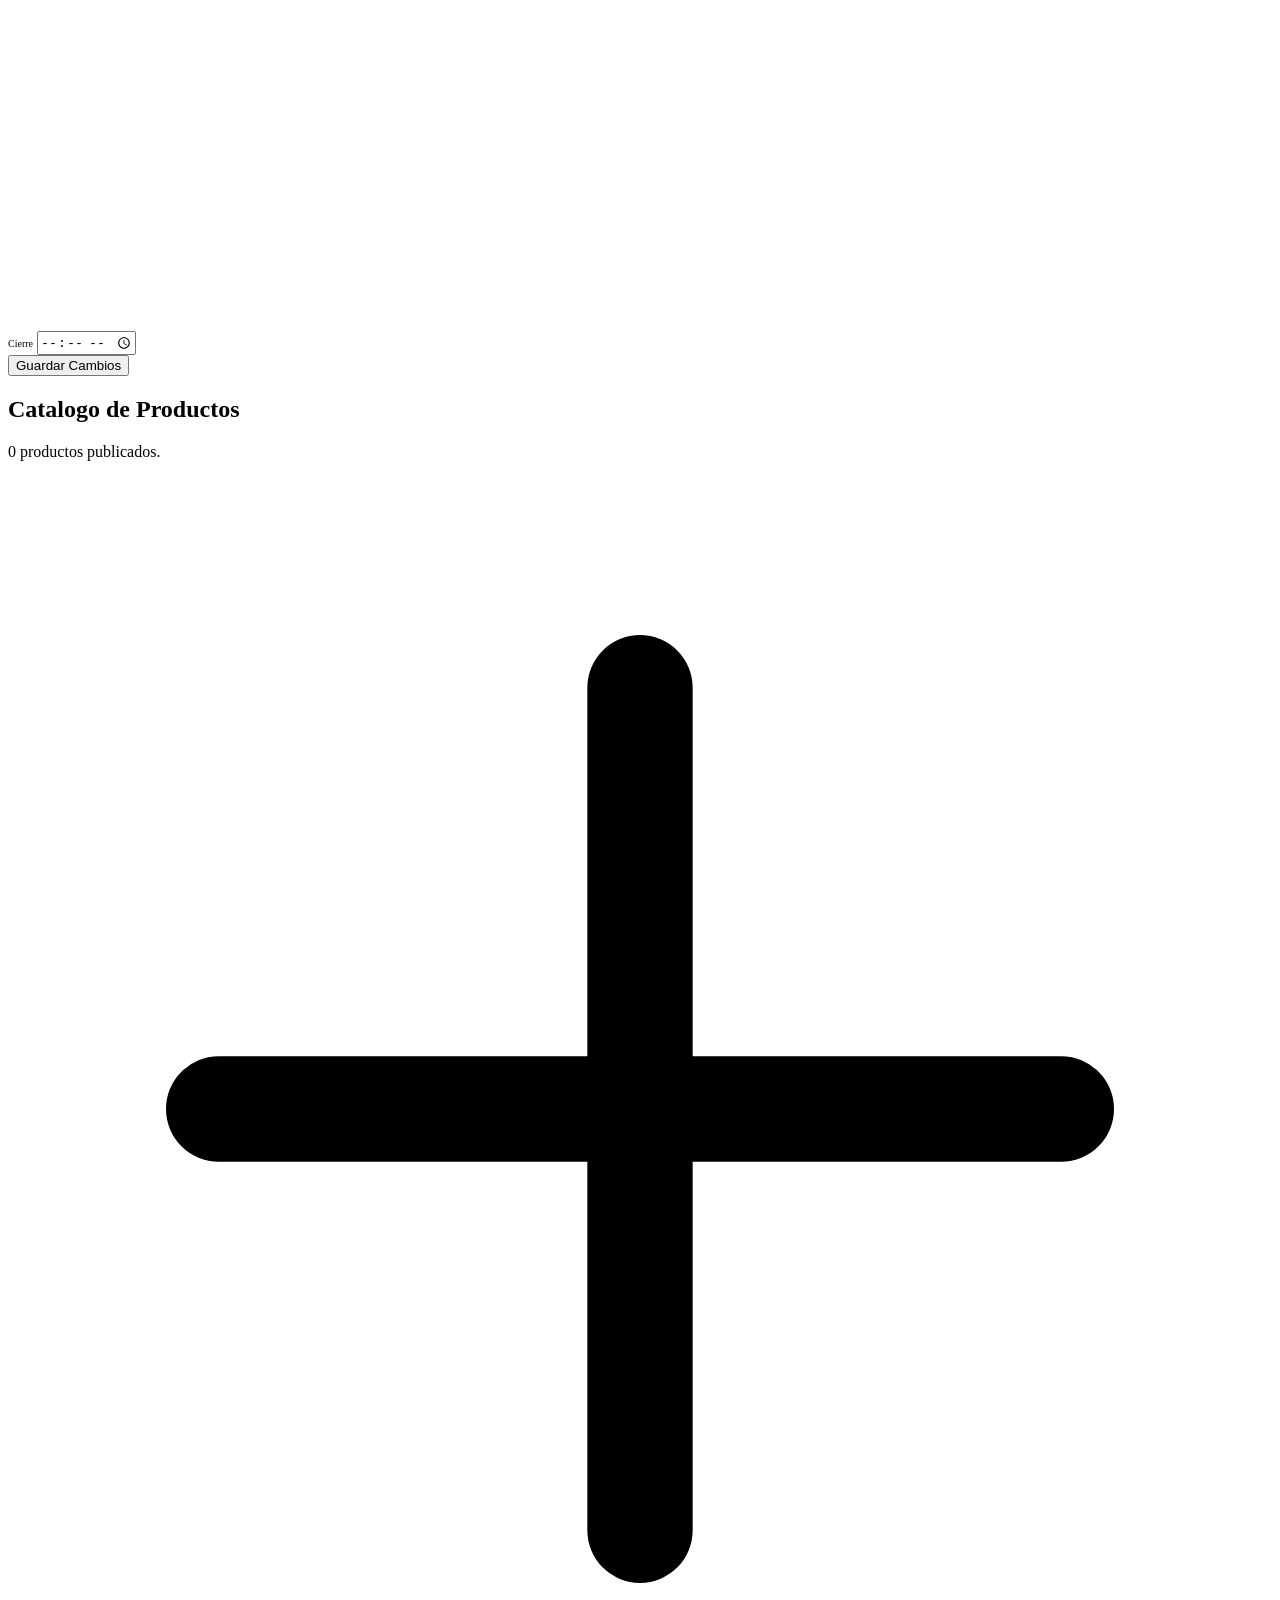
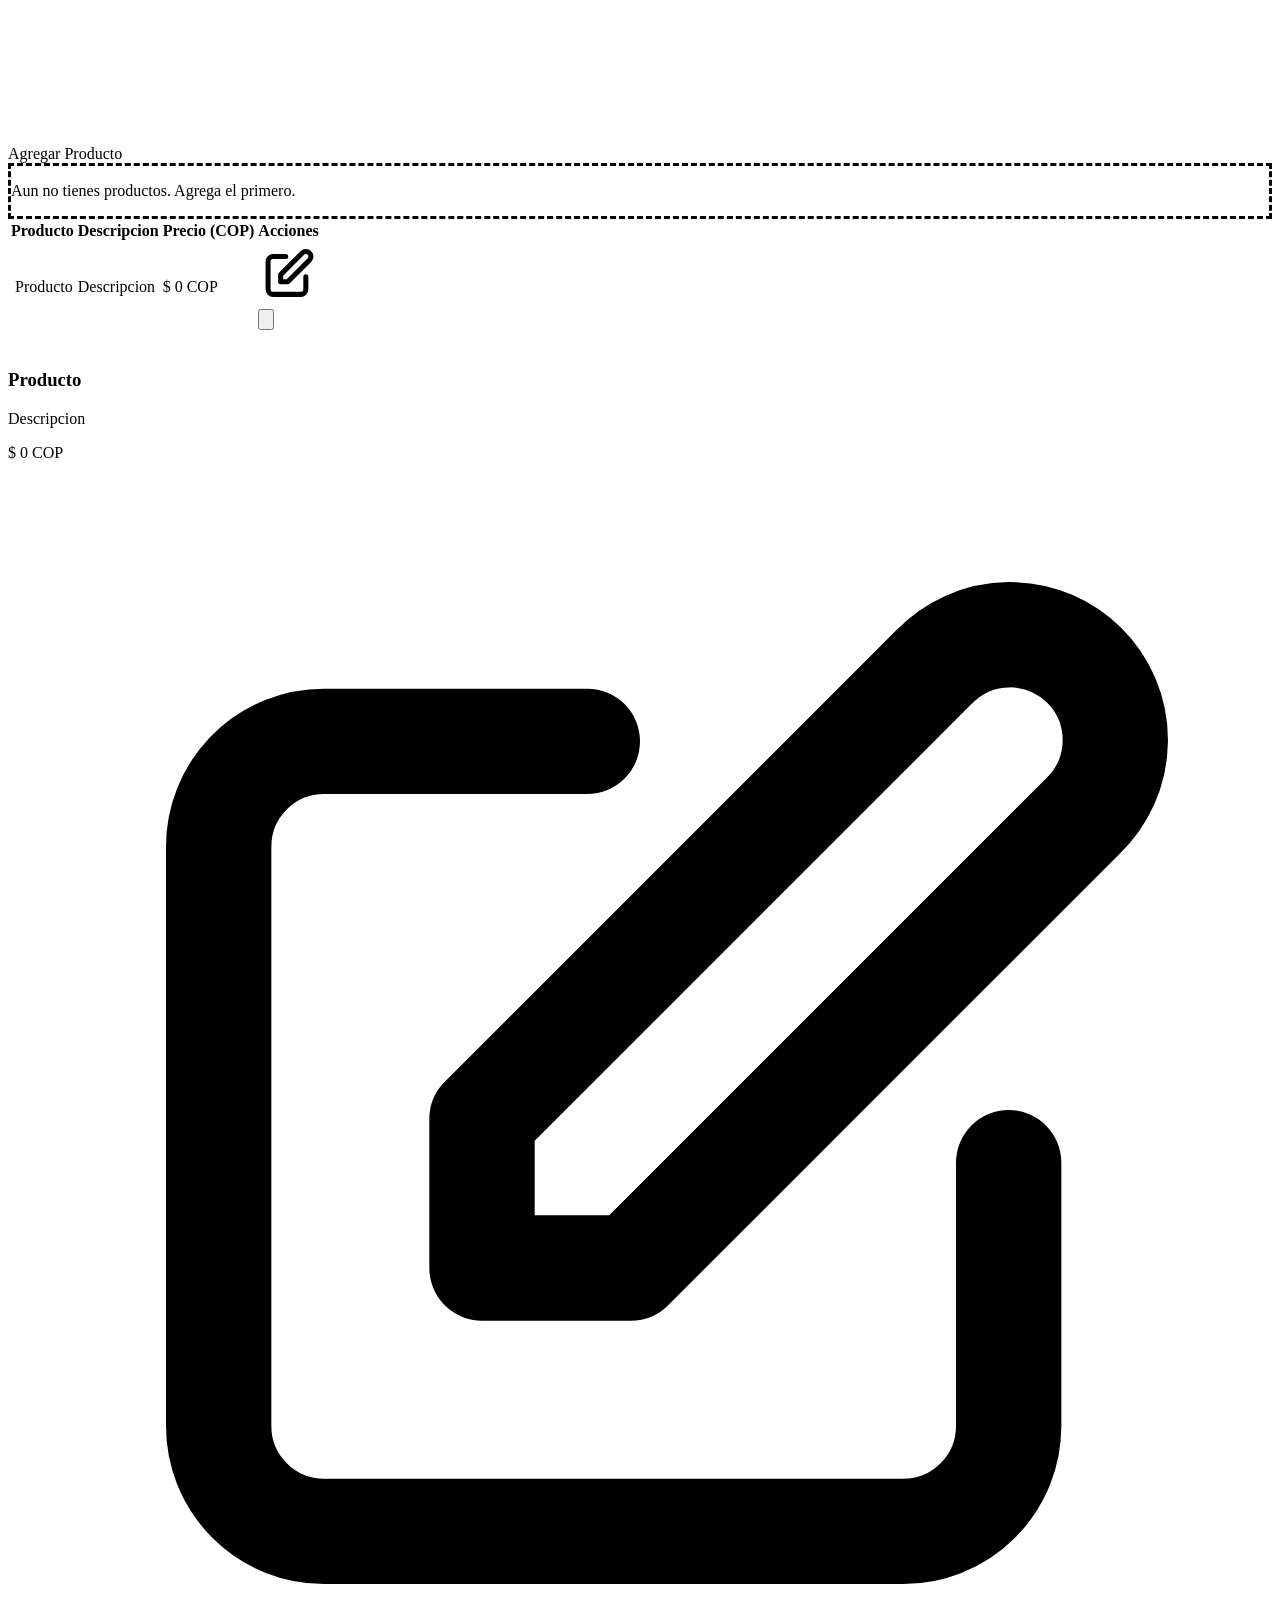
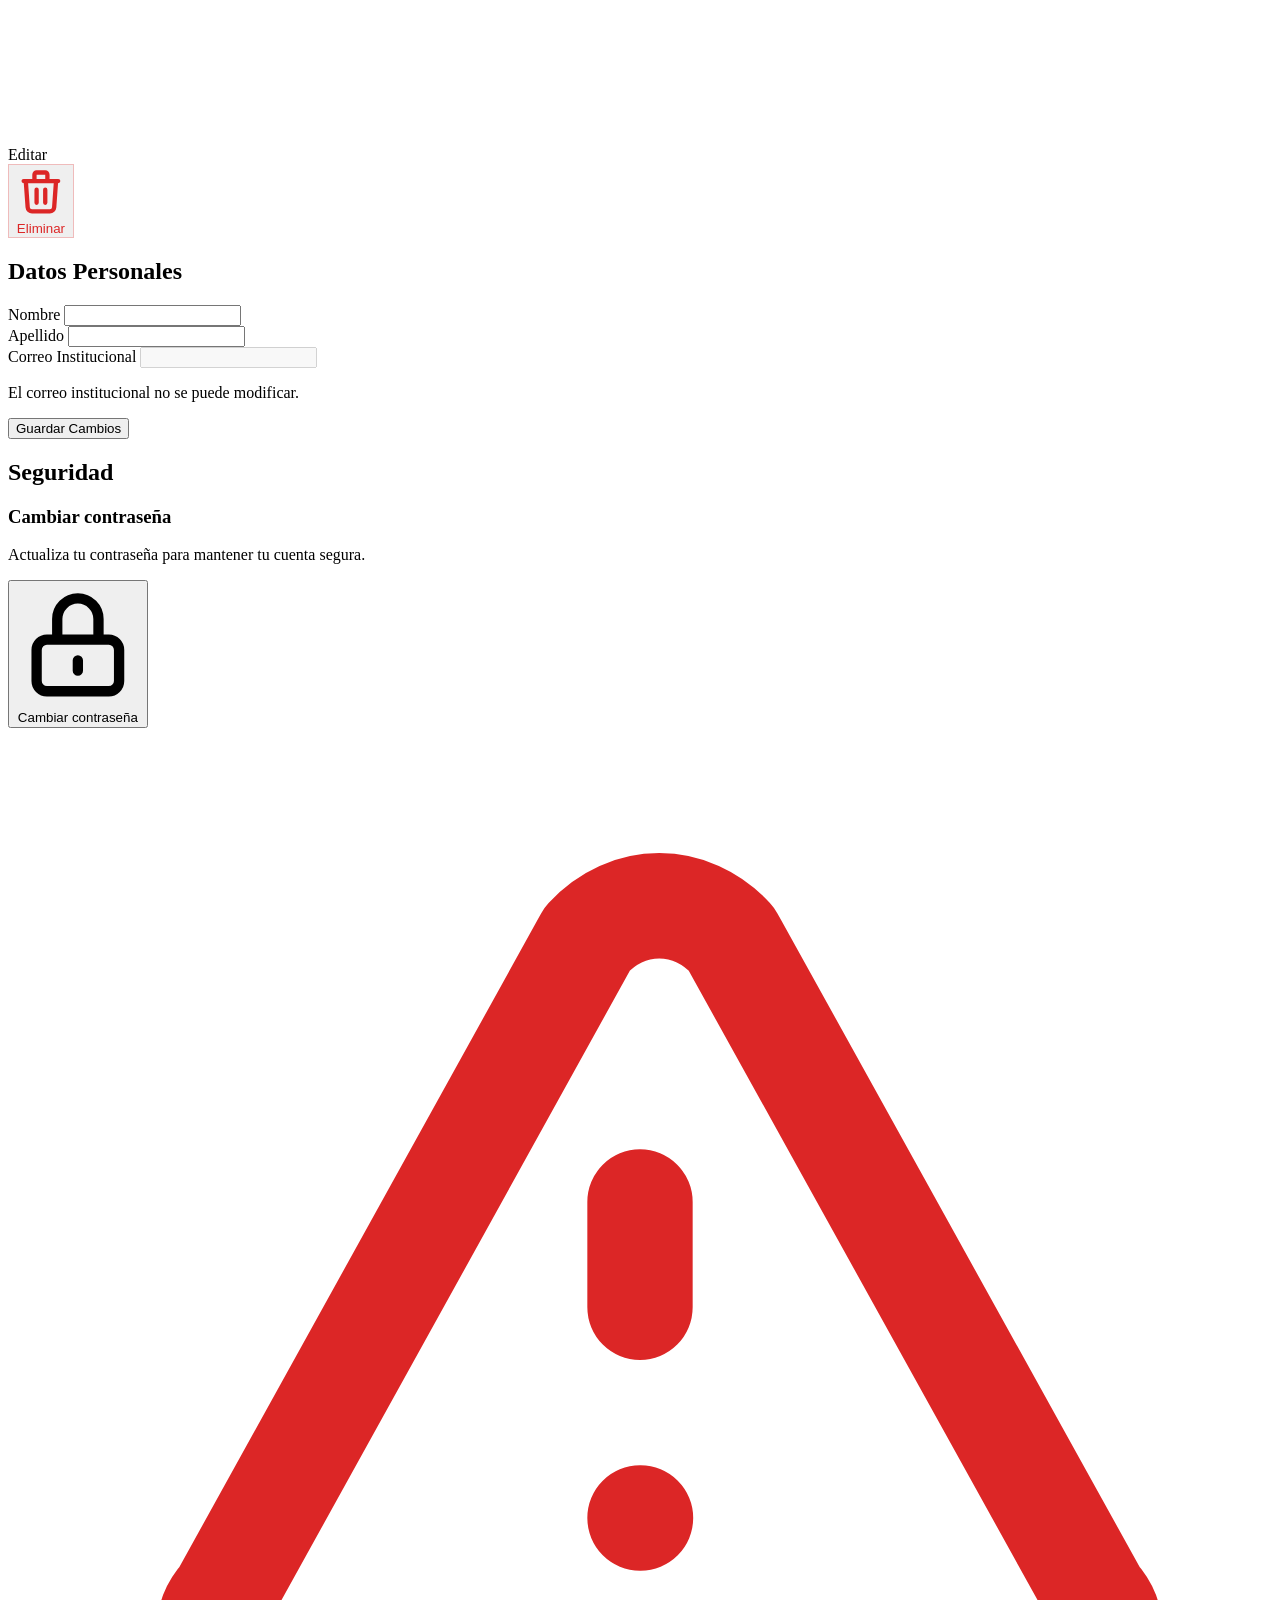
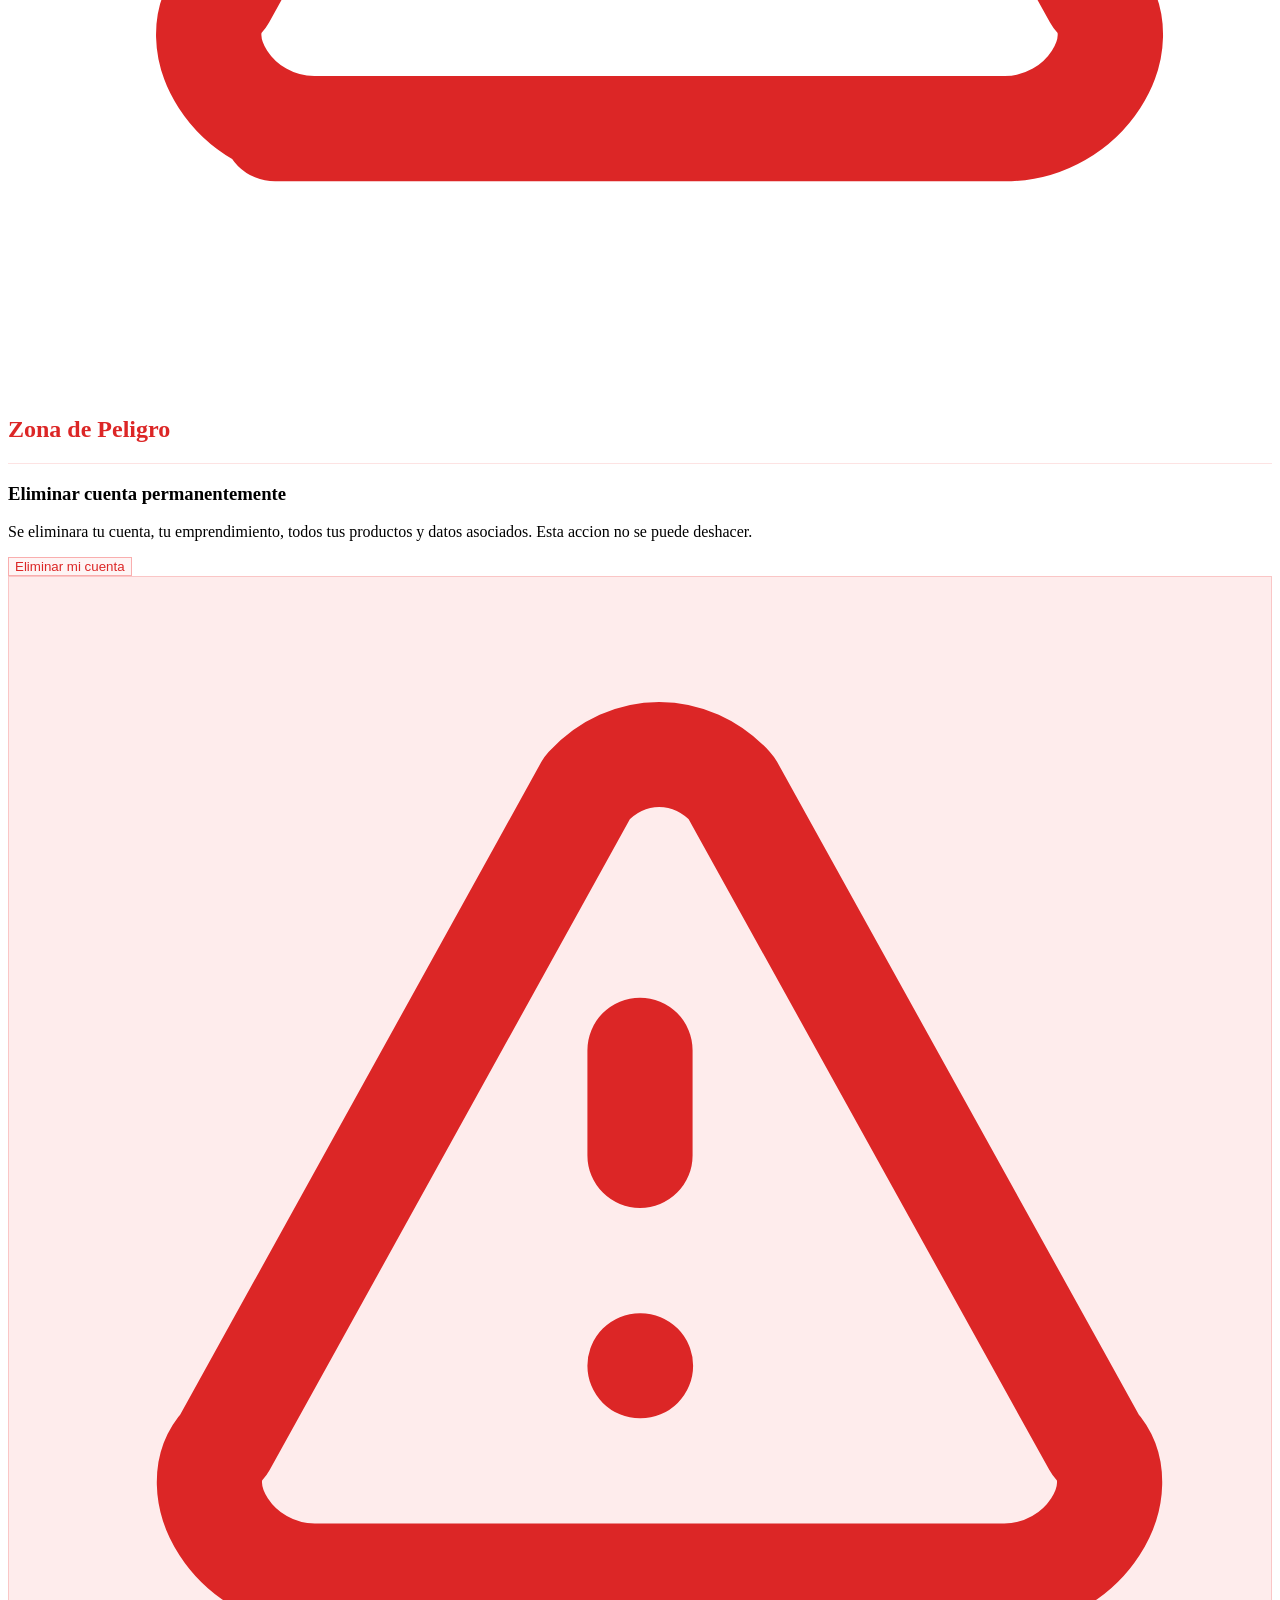
==== commit 2b302190: "Creacion de la opcion para modificar datos del usuario personales, correccion de bugs" ====
--- a/src/main/resources/templates/panel/index.html
+++ b/src/main/resources/templates/panel/index.html
@@ -491,8 +491,28 @@
                 </div>
             </form>
 
+            <!-- Seguridad - Cambiar contraseña -->
+            <div class="ps-surface rounded-2xl p-5 sm:p-7 animate-fade-in-up" style="animation-delay: 0.14s;">
+                <h2 class="text-lg font-bold pb-3 mb-4" style="color: var(--color-text); border-bottom: 1px solid var(--color-border);">Seguridad</h2>
+                <div class="flex flex-col sm:flex-row sm:items-center justify-between gap-4">
+                    <div>
+                        <h3 class="text-sm font-bold" style="color: var(--color-text);">Cambiar contraseña</h3>
+                        <p class="text-xs mt-1" style="color: var(--color-text-muted);">
+                            Actualiza tu contraseña para mantener tu cuenta segura.
+                        </p>
+                    </div>
+                    <button type="button" onclick="document.getElementById('modal-cambiar-contrasena').classList.remove('hidden')"
+                            class="ps-btn-secondary shrink-0 flex items-center gap-2 cursor-pointer">
+                        <svg class="w-4 h-4" fill="none" stroke="currentColor" viewBox="0 0 24 24">
+                            <path stroke-linecap="round" stroke-linejoin="round" stroke-width="2" d="M12 15v2m-6 4h12a2 2 0 002-2v-6a2 2 0 00-2-2H6a2 2 0 00-2 2v6a2 2 0 002 2zm10-10V7a4 4 0 00-8 0v4h8z"/>
+                        </svg>
+                        Cambiar contraseña
+                    </button>
+                </div>
+            </div>
+
             <!-- Zona de peligro -->
-            <div class="ps-surface rounded-2xl p-5 sm:p-7 space-y-4 animate-fade-in-up" style="animation-delay: 0.18s; border-color: rgba(239, 68, 68, 0.3);">
+            <div class="ps-surface rounded-2xl p-5 sm:p-7 space-y-4 animate-fade-in-up" style="animation-delay: 0.22s; border-color: rgba(239, 68, 68, 0.3);">
                 <div class="flex items-center gap-2 pb-3" style="border-bottom: 1px solid rgba(239, 68, 68, 0.15);">
                     <svg class="w-5 h-5 shrink-0" style="color: #dc2626;" fill="none" stroke="currentColor" viewBox="0 0 24 24">
                         <path stroke-linecap="round" stroke-linejoin="round" stroke-width="2" d="M12 9v2m0 4h.01m-6.938 4h13.856c1.54 0 2.502-1.667 1.732-2.5L13.732 4c-.77-.833-1.964-.833-2.732 0L4.082 16.5c-.77.833.192 2.5 1.732 2.5z"/>
@@ -566,6 +586,121 @@
     </div>
 </div>
 
+<!-- Modal de cambiar contraseña -->
+<div id="modal-cambiar-contrasena" class="hidden fixed inset-0 z-50 flex items-center justify-center p-4 modal-backdrop">
+    <div class="ps-surface-solid rounded-2xl p-6 sm:p-8 max-w-md w-full space-y-5 animate-fade-in-up" style="border: 1px solid var(--color-border);">
+
+        <div class="flex items-center gap-3">
+            <div class="w-10 h-10 rounded-xl flex items-center justify-center shrink-0" style="background: var(--color-primary-light);">
+                <svg class="w-5 h-5" style="color: var(--color-primary);" fill="none" stroke="currentColor" viewBox="0 0 24 24">
+                    <path stroke-linecap="round" stroke-linejoin="round" stroke-width="2" d="M12 15v2m-6 4h12a2 2 0 002-2v-6a2 2 0 00-2-2H6a2 2 0 00-2 2v6a2 2 0 002 2zm10-10V7a4 4 0 00-8 0v4h8z"/>
+                </svg>
+            </div>
+            <div>
+                <h3 class="text-base font-bold" style="color: var(--color-text);">Cambiar contraseña</h3>
+                <p class="text-xs" style="color: var(--color-text-muted);">Ingresa tu contraseña actual y la nueva</p>
+            </div>
+        </div>
+
+        <div id="modal-contrasena-error" class="hidden p-3 rounded-xl flex items-center gap-2 text-xs font-medium"
+             style="background: rgba(239, 68, 68, 0.08); border: 1px solid rgba(239, 68, 68, 0.2); color: #dc2626;">
+            <svg class="w-4 h-4 shrink-0" fill="none" stroke="currentColor" viewBox="0 0 24 24">
+                <path stroke-linecap="round" stroke-linejoin="round" stroke-width="2" d="M12 9v2m0 4h.01M21 12a9 9 0 11-18 0 9 9 0 0118 0z"/>
+            </svg>
+            <span id="modal-contrasena-error-msg">Error</span>
+        </div>
+
+        <form th:action="@{/panel/cuenta/contrasena}" method="post" id="form-cambiar-contrasena" class="space-y-4">
+            <input type="hidden" th:name="${_csrf.parameterName}" th:value="${_csrf.token}"/>
+
+            <div>
+                <label for="contrasena-actual" class="block text-xs font-semibold uppercase tracking-wider mb-1.5" style="color: var(--color-text-secondary);">
+                    Contraseña actual
+                </label>
+                <input type="password" id="contrasena-actual" name="contrasenaActual" required
+                       class="ps-input"/>
+            </div>
+
+            <div>
+                <label for="contrasena-nueva" class="block text-xs font-semibold uppercase tracking-wider mb-1.5" style="color: var(--color-text-secondary);">
+                    Nueva contraseña
+                </label>
+                <input type="password" id="contrasena-nueva" name="contrasenaNueva" required
+                       class="ps-input"/>
+            </div>
+
+            <div>
+                <label for="contrasena-confirmar" class="block text-xs font-semibold uppercase tracking-wider mb-1.5" style="color: var(--color-text-secondary);">
+                    Confirmar nueva contraseña
+                </label>
+                <input type="password" id="contrasena-confirmar" name="contrasenaConfirmar" required
+                       class="ps-input"/>
+            </div>
+
+            <div class="flex items-center gap-3 pt-1">
+                <button type="button"
+                        onclick="cerrarModalContrasena()"
+                        class="ps-btn-secondary flex-1 cursor-pointer">
+                    Cancelar
+                </button>
+                <button type="submit"
+                        class="ps-btn-primary flex-1 cursor-pointer">
+                    Cambiar contraseña
+                </button>
+            </div>
+        </form>
+    </div>
+</div>
+
+<script>
+function cerrarModalContrasena() {
+    document.getElementById('modal-cambiar-contrasena').classList.add('hidden');
+    document.getElementById('form-cambiar-contrasena').reset();
+    document.getElementById('modal-contrasena-error').classList.add('hidden');
+}
+
+document.getElementById('form-cambiar-contrasena').addEventListener('submit', function(e) {
+    e.preventDefault();
+    var form = this;
+    var errorBox = document.getElementById('modal-contrasena-error');
+    var errorMsg = document.getElementById('modal-contrasena-error-msg');
+    var btn = form.querySelector('button[type="submit"]');
+    var btnText = btn.textContent;
+
+    errorBox.classList.add('hidden');
+    btn.disabled = true;
+    btn.textContent = 'Guardando...';
+
+    var data = new FormData(form);
+    var csrf = document.querySelector('meta[name="_csrf"]').content;
+    var csrfHeader = document.querySelector('meta[name="_csrf_header"]').content;
+
+    fetch(form.action, {
+        method: 'POST',
+        headers: { [csrfHeader]: csrf },
+        body: new URLSearchParams(data)
+    })
+    .then(function(res) { return res.json().then(function(j) { return { ok: res.ok, body: j }; }); })
+    .then(function(res) {
+        btn.disabled = false;
+        btn.textContent = btnText;
+        if (res.ok) {
+            cerrarModalContrasena();
+            if (typeof Toast !== 'undefined') Toast.show(res.body.ok, 'success');
+        } else {
+            errorMsg.textContent = res.body.error;
+            errorBox.classList.remove('hidden');
+        }
+    })
+    .catch(function() {
+        btn.disabled = false;
+        btn.textContent = btnText;
+        errorMsg.textContent = 'Ocurrio un error inesperado. Intentalo de nuevo.';
+        errorBox.classList.remove('hidden');
+    });
+});
+</script>
+
 <div th:replace="~{layout/base :: toast}"></div>
 <div th:replace="~{layout/base :: bottomNav}"></div>
 <th:block th:replace="~{layout/base :: scripts}"></th:block>
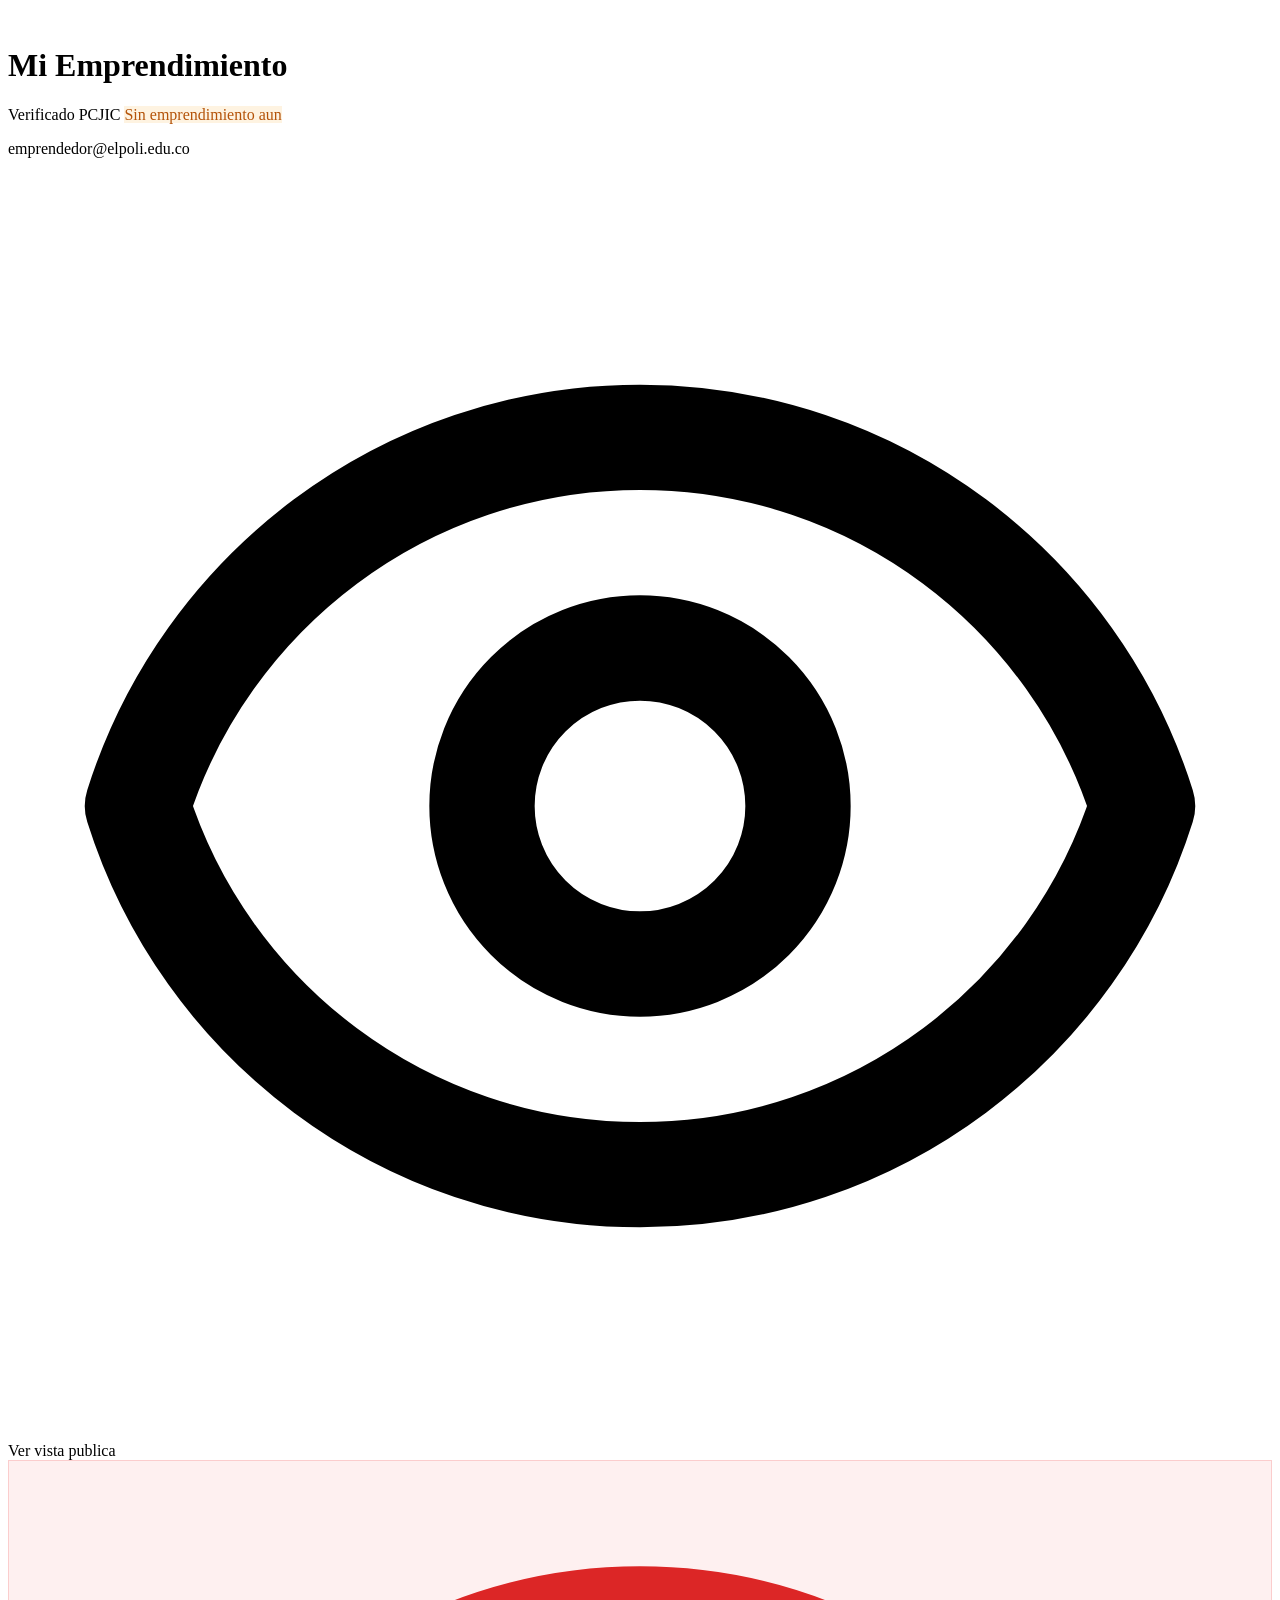
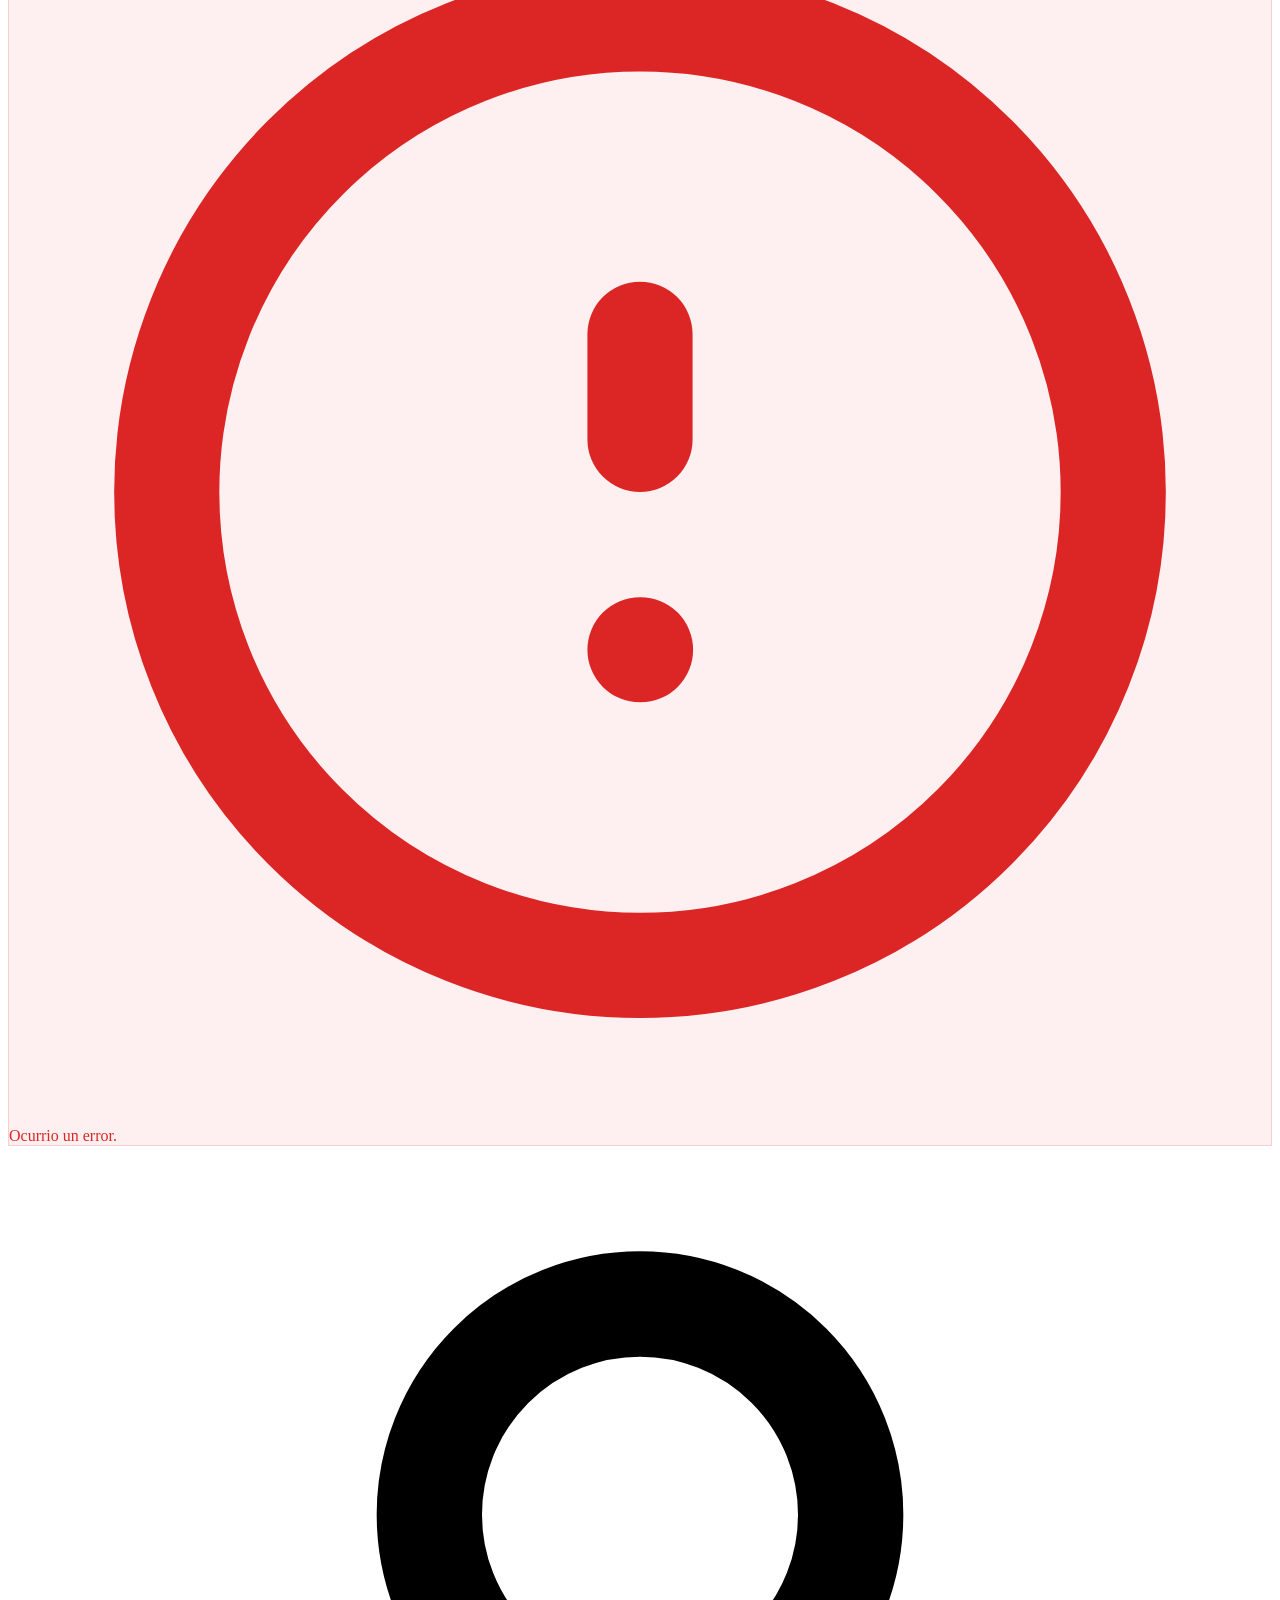
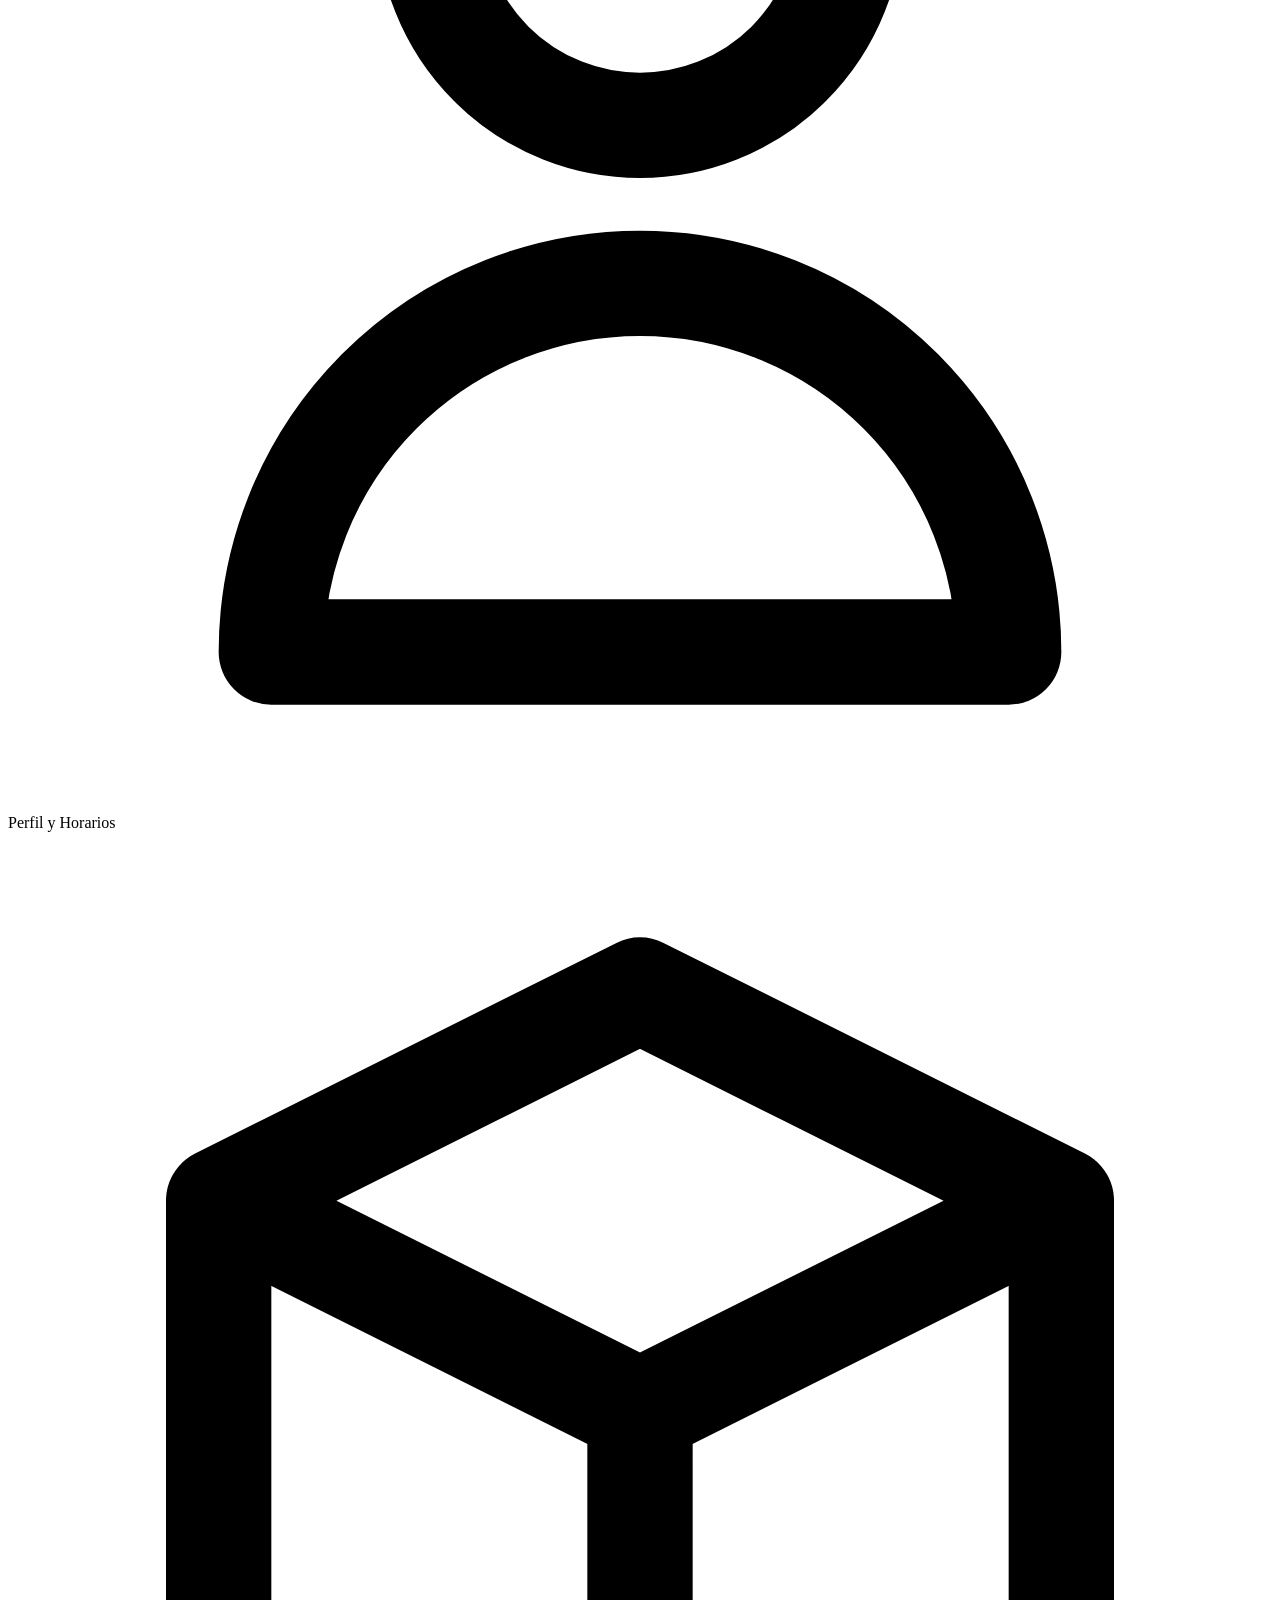
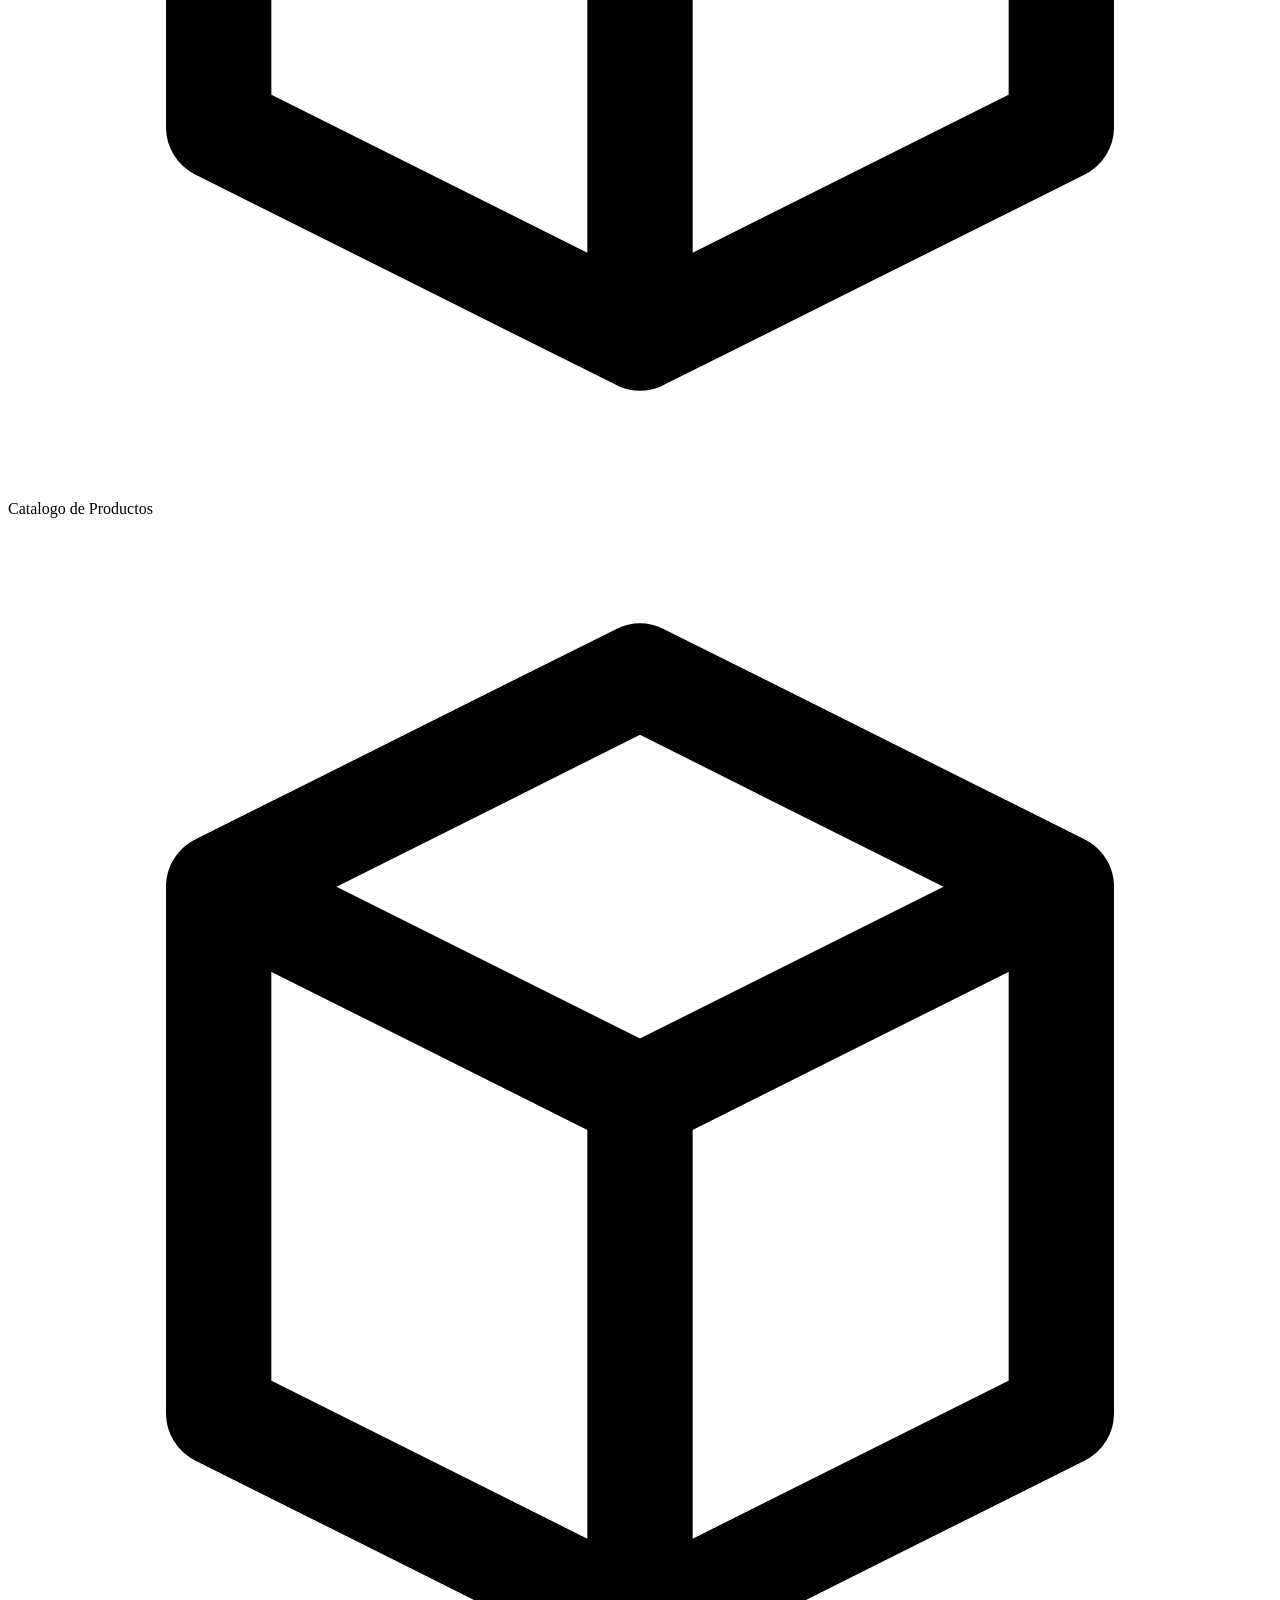
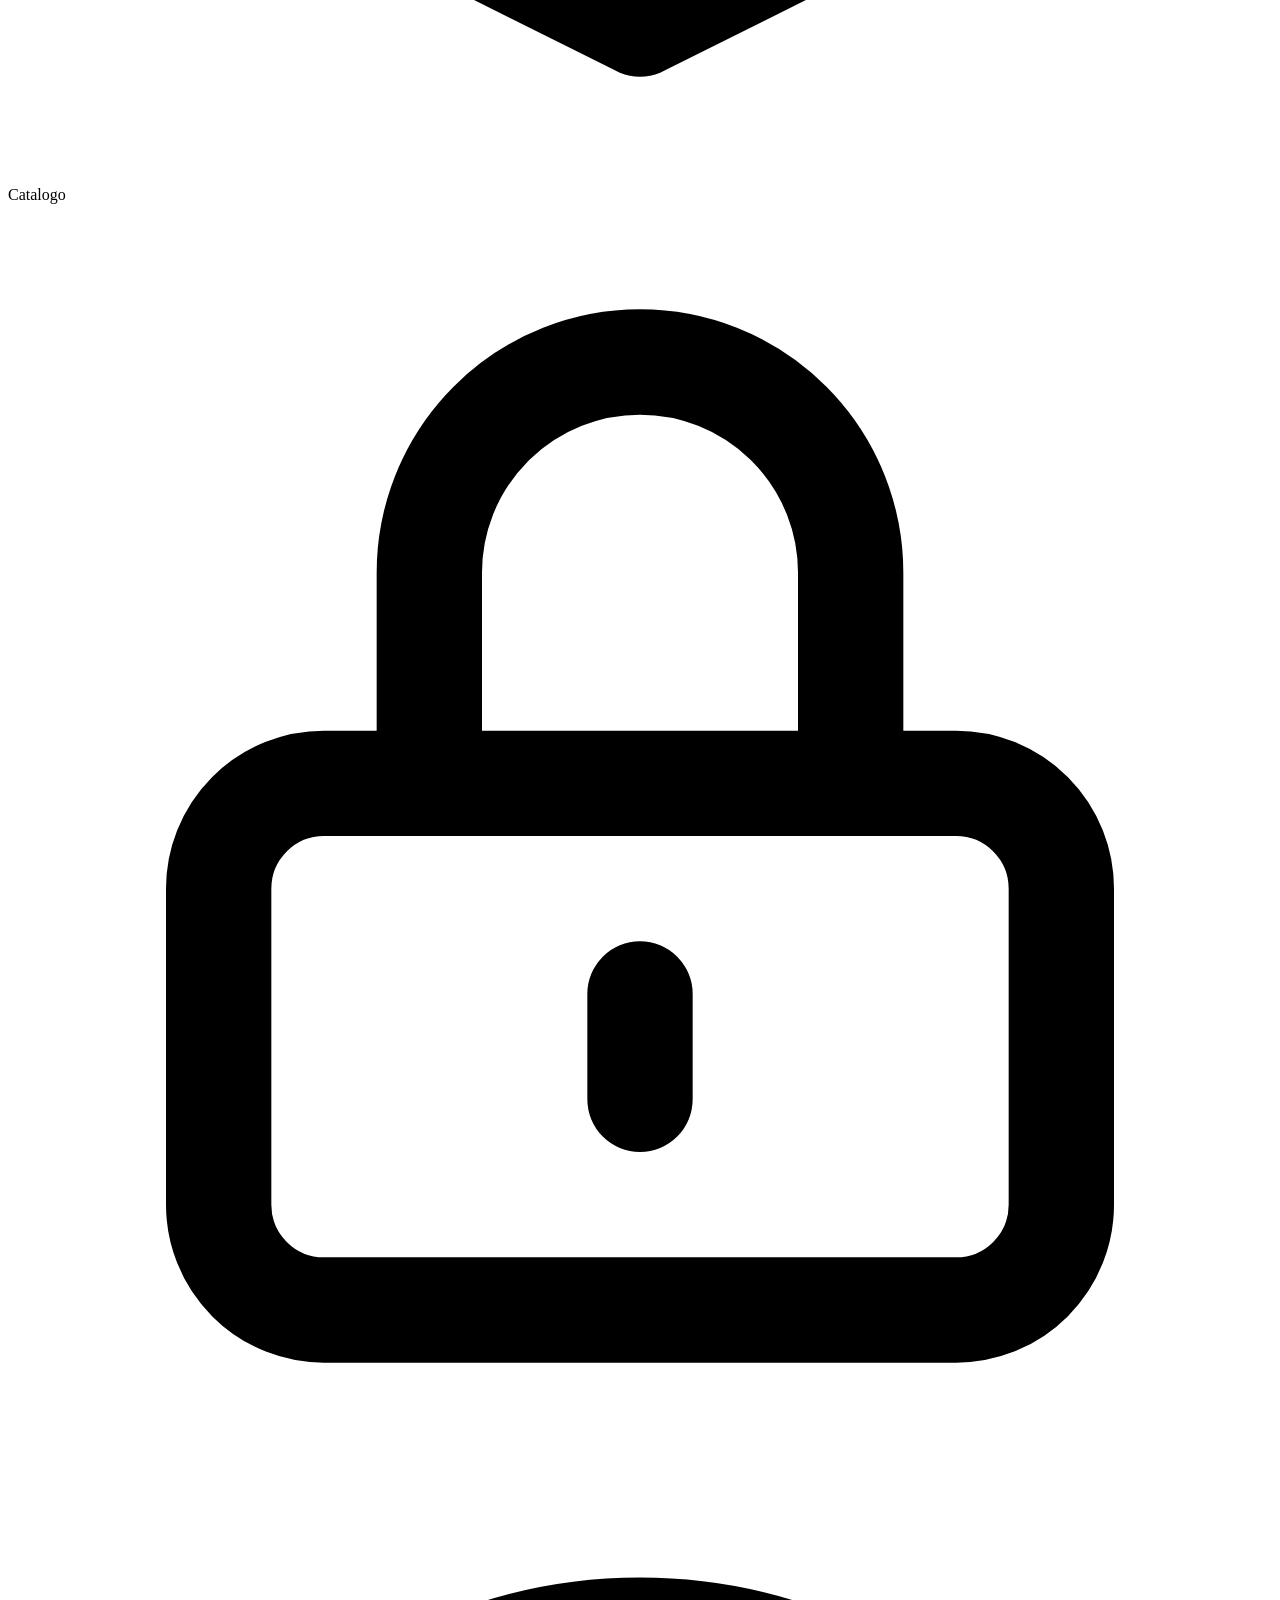
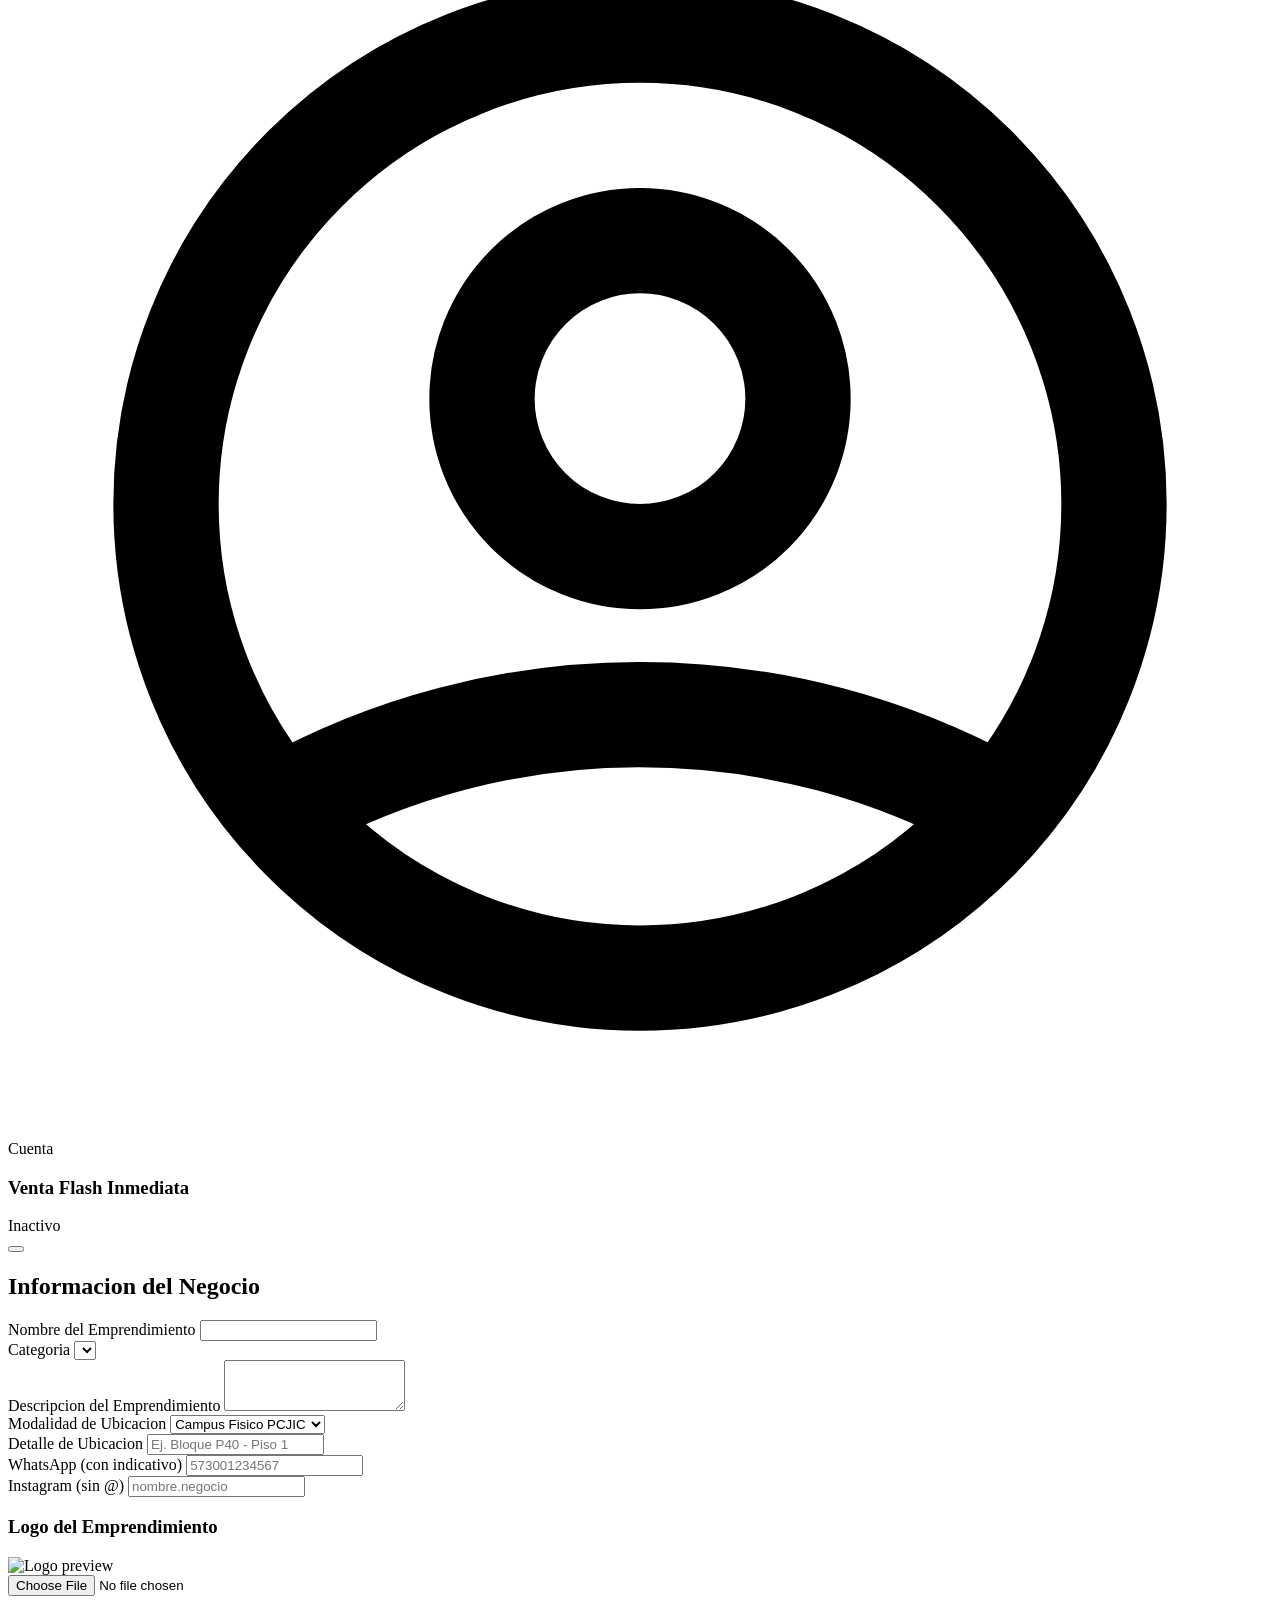
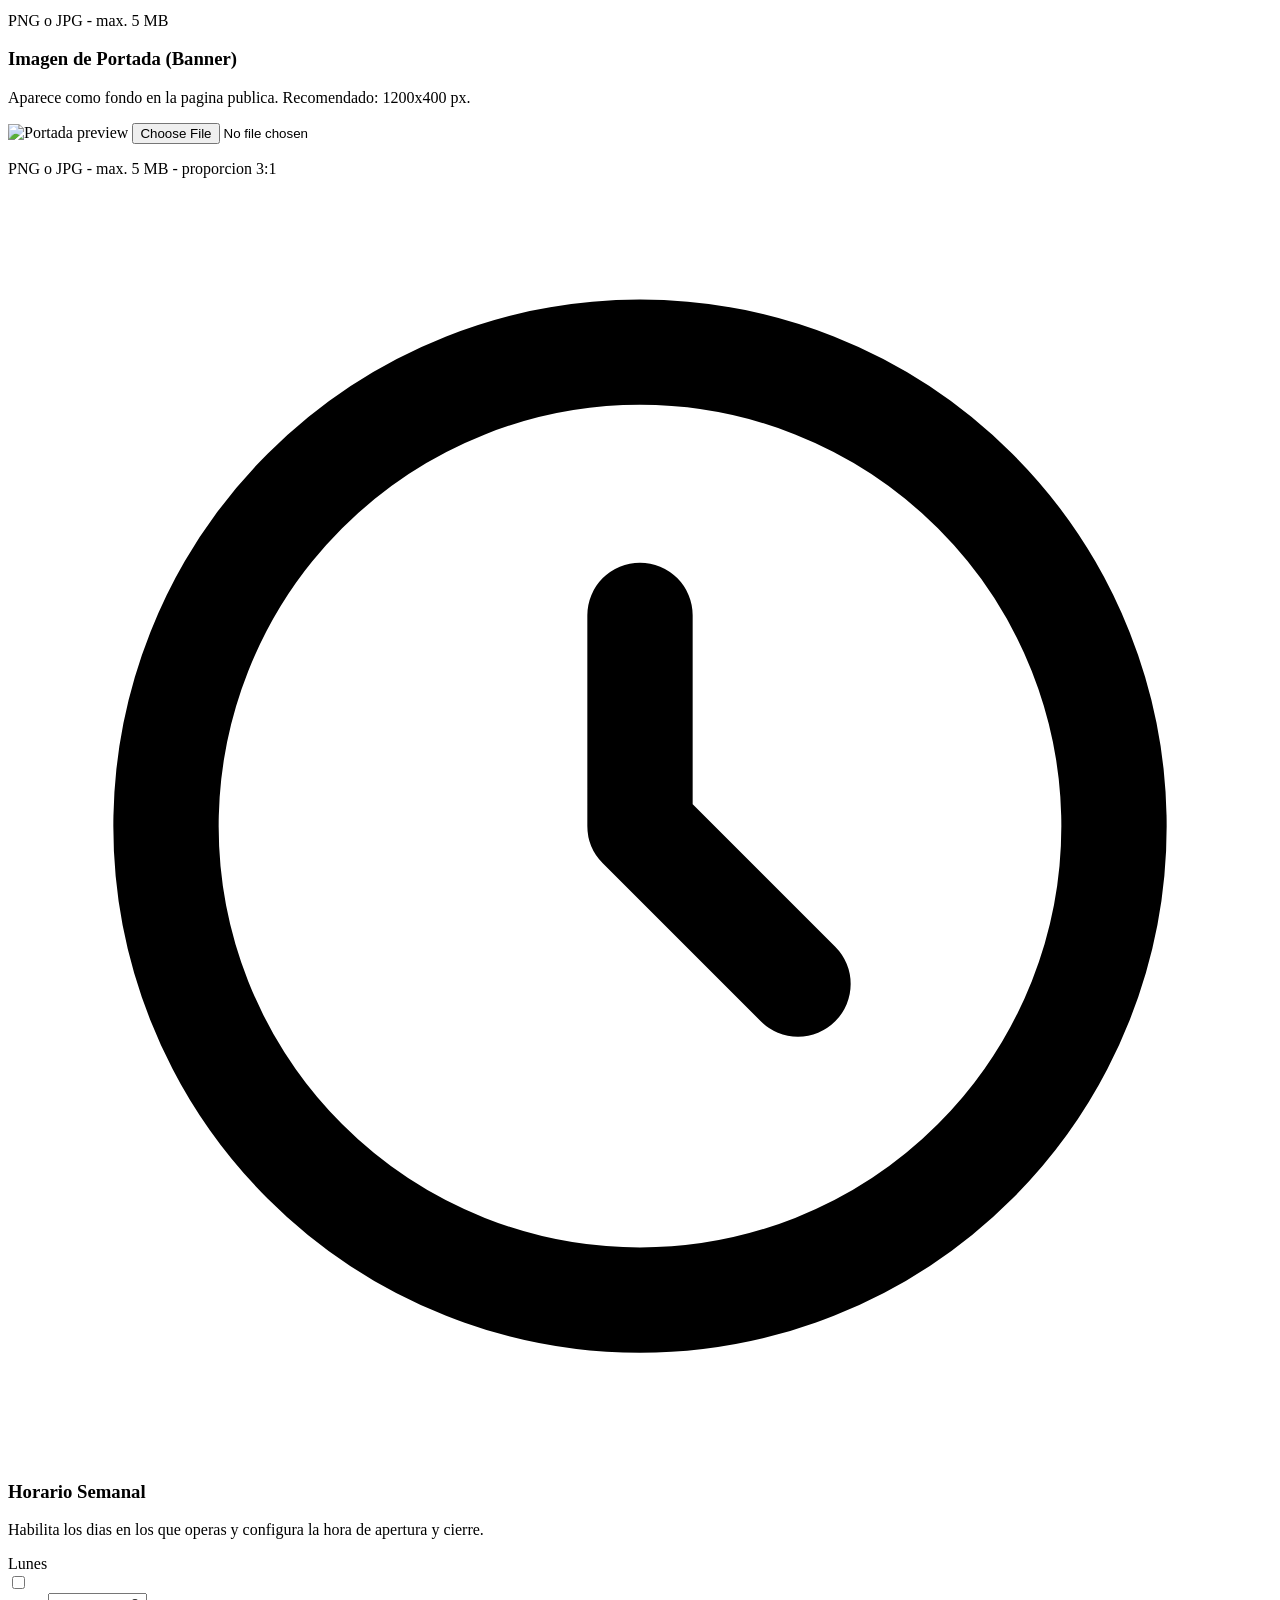
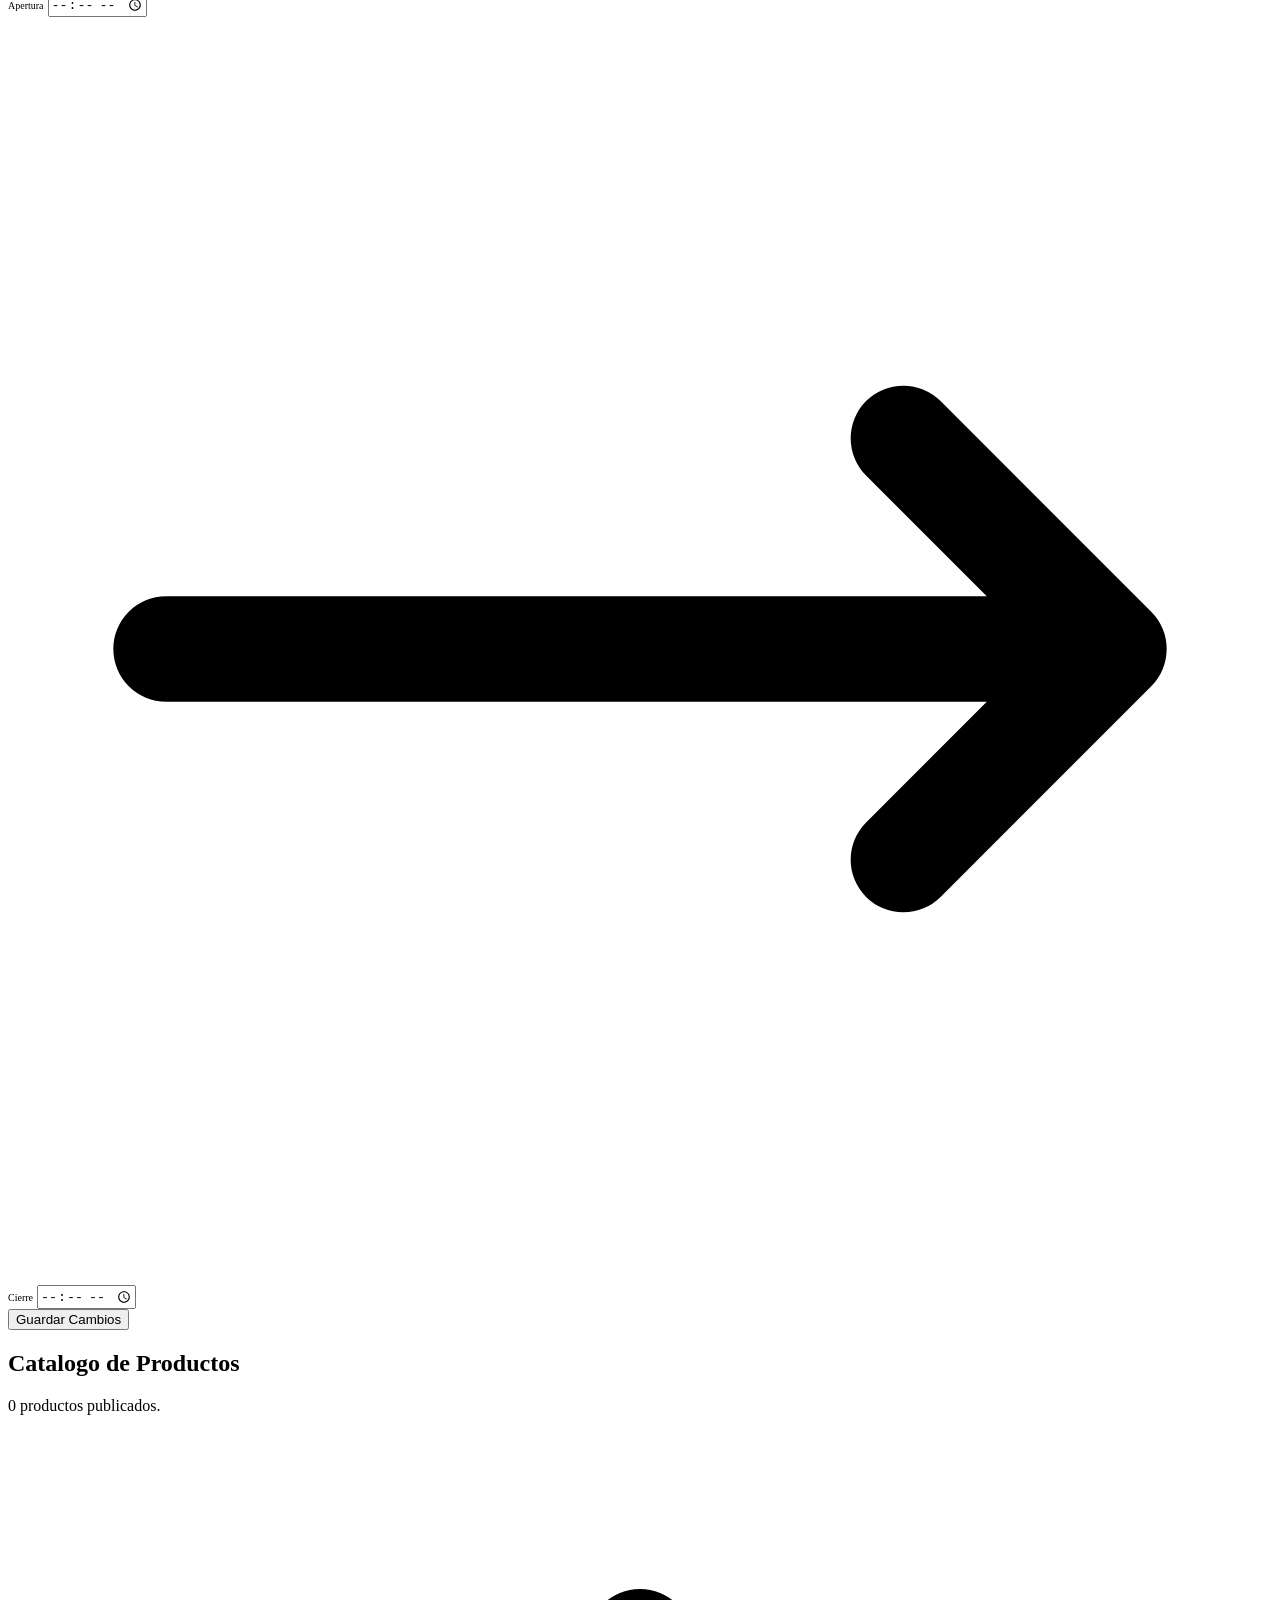
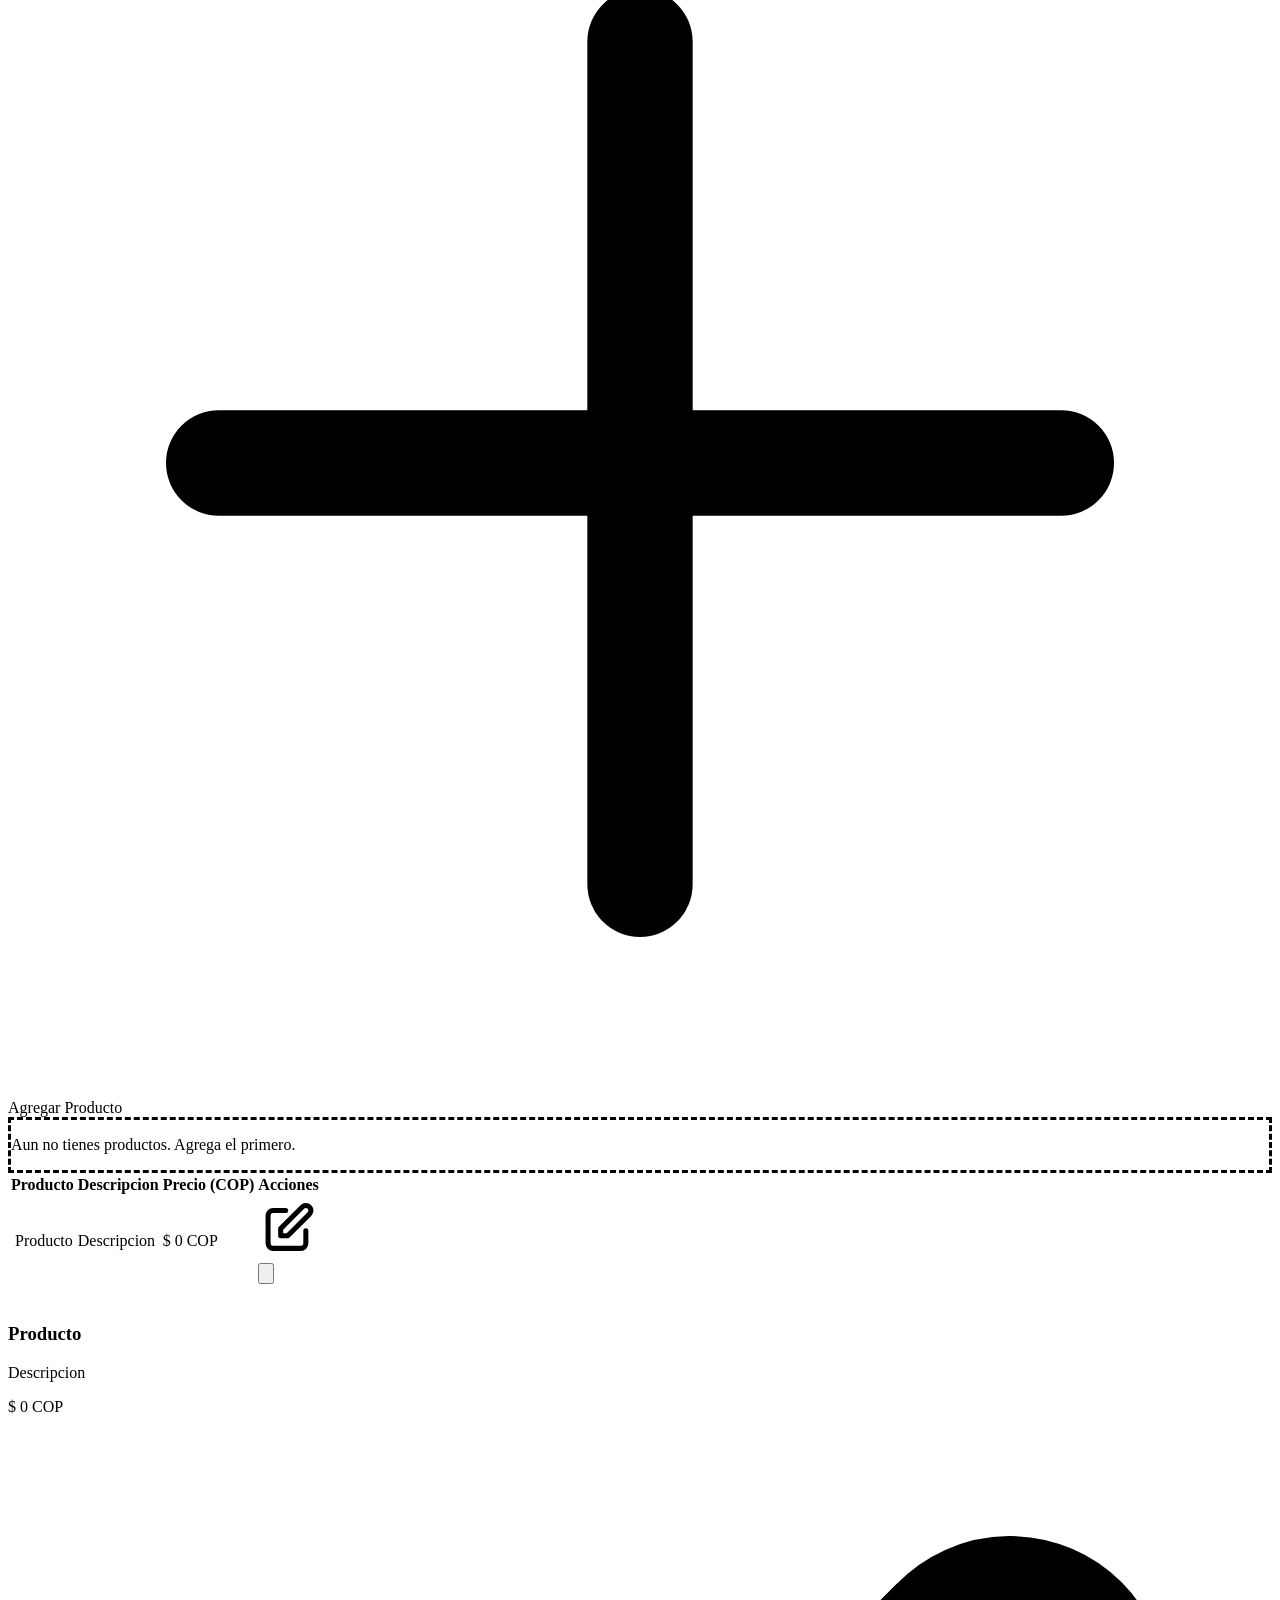
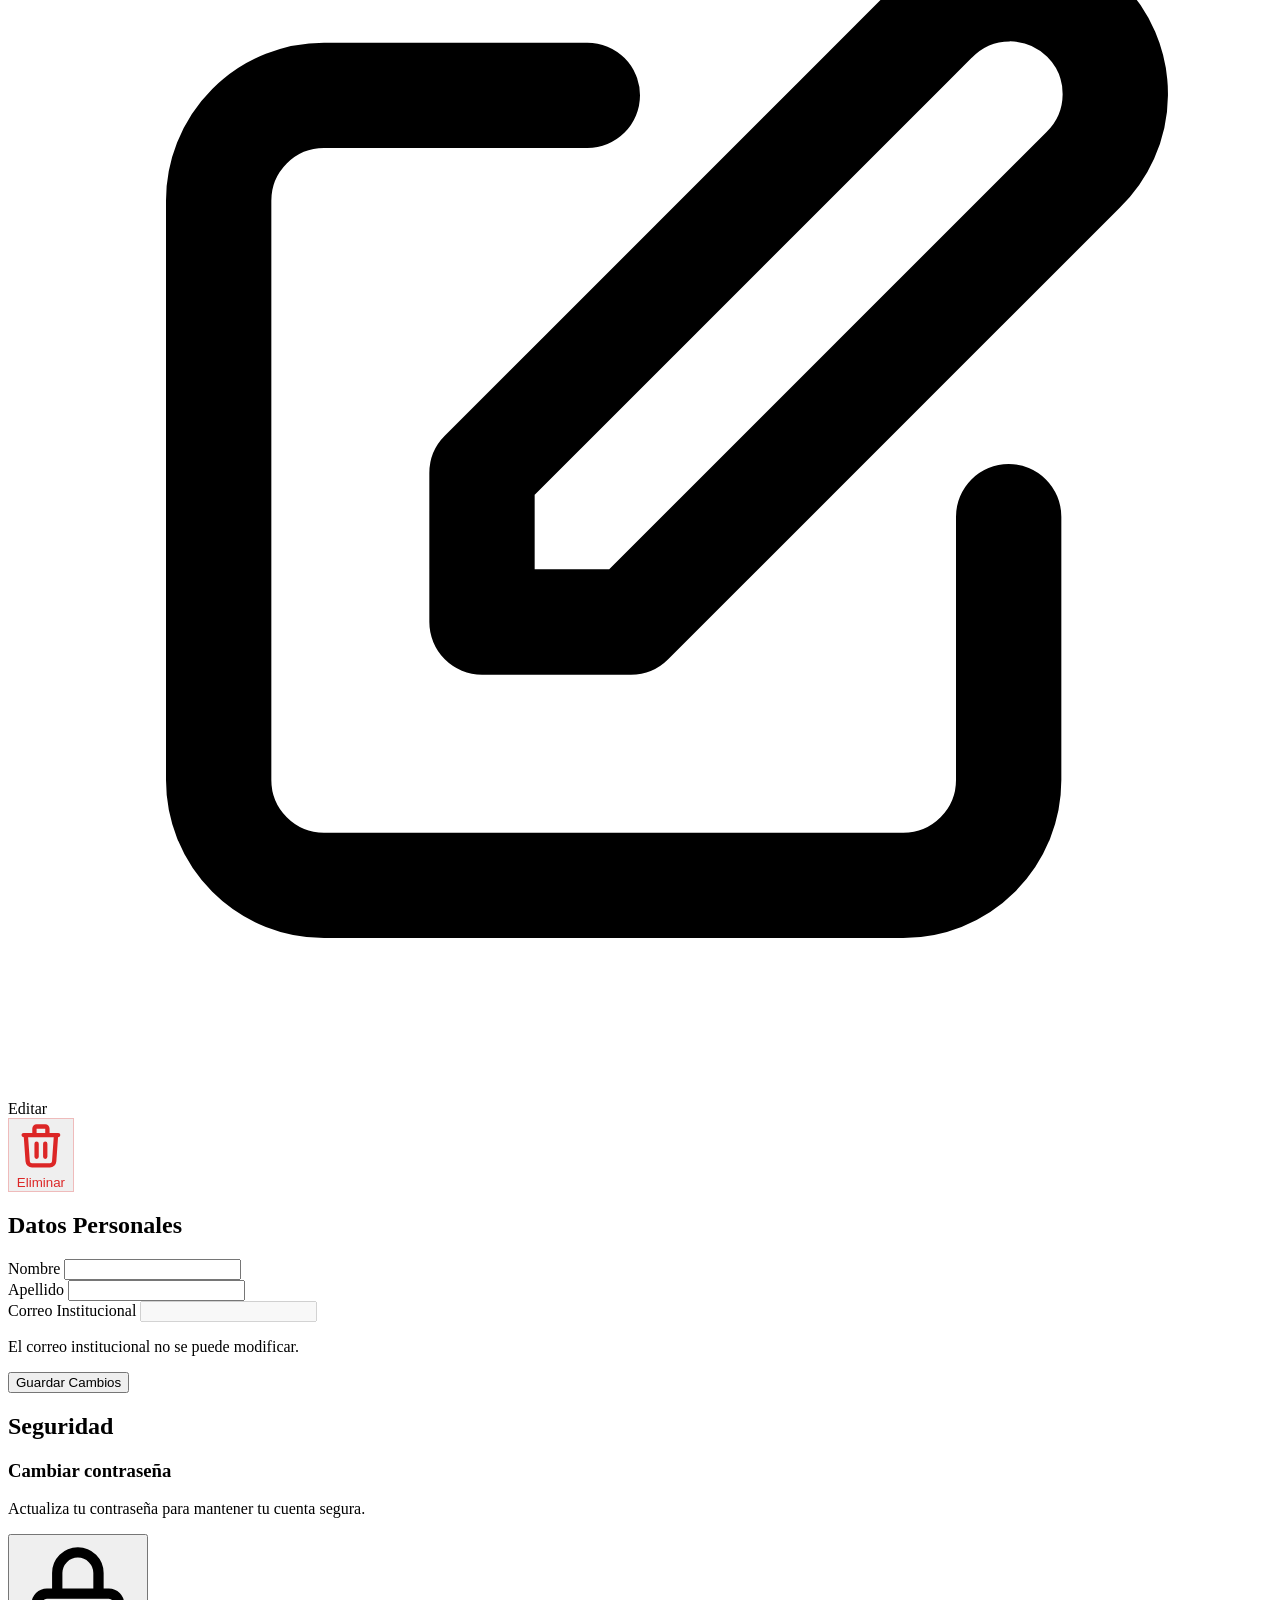
==== commit 6a285d0f: "Correcion de bugs y preview de imagenes" ====
--- a/src/main/resources/templates/panel/index.html
+++ b/src/main/resources/templates/panel/index.html
@@ -78,7 +78,8 @@
                 </svg>
                 Perfil y Horarios
             </a>
-            <a th:href="@{/panel?tab=productos}"
+            <a th:if="${emp != null}"
+               th:href="@{/panel?tab=productos}"
                th:classappend="${tab == 'productos'} ? 'active' : ''"
                class="ps-tab flex items-center justify-center gap-2 cursor-pointer">
                 <svg class="w-4 h-4" fill="none" stroke="currentColor" viewBox="0 0 24 24">
@@ -88,6 +89,17 @@
                     Catalogo de Productos
                 </span>
             </a>
+            <span th:if="${emp == null}"
+                  class="ps-tab flex items-center justify-center gap-2 opacity-40 cursor-not-allowed"
+                  title="Crea tu emprendimiento primero">
+                <svg class="w-4 h-4" fill="none" stroke="currentColor" viewBox="0 0 24 24">
+                    <path stroke-linecap="round" stroke-linejoin="round" stroke-width="2" d="M20 7l-8-4-8 4m16 0l-8 4m8-4v10l-8 4m0-10L4 7m8 4v10M4 7v10l8 4"/>
+                </svg>
+                Catalogo
+                <svg class="w-3.5 h-3.5" fill="none" stroke="currentColor" viewBox="0 0 24 24">
+                    <path stroke-linecap="round" stroke-linejoin="round" stroke-width="2" d="M12 15v2m-6 4h12a2 2 0 002-2v-6a2 2 0 00-2-2H6a2 2 0 00-2 2v6a2 2 0 002 2zm10-10V7a4 4 0 00-8 0v4h8z"/>
+                </svg>
+            </span>
             <a th:href="@{/panel?tab=cuenta}"
                th:classappend="${tab == 'cuenta'} ? 'active' : ''"
                class="ps-tab flex items-center justify-center gap-2 cursor-pointer">
@@ -223,7 +235,6 @@
                              class="w-16 h-16 rounded-xl object-cover shrink-0" style="border: 1px solid var(--color-border);" alt="Logo preview"/>
                         <div class="flex-1">
                             <input type="file" id="logo" name="logo" accept="image/*"
-                                   onchange="(function(f){if(!f)return;var u=URL.createObjectURL(f);document.getElementById('preview-logo').src=u;var h=document.getElementById('header-logo-preview');if(h)h.src=u;})(this.files[0])"
                                    class="w-full text-xs file:mr-3 file:py-2 file:px-4 file:rounded-lg file:border-0 file:text-xs file:font-semibold cursor-pointer"
                                    style="color: var(--color-text-secondary);"/>
                             <p class="text-[11px] mt-1" style="color: var(--color-text-muted);">PNG o JPG - max. 5 MB</p>
@@ -240,7 +251,6 @@
                              th:src="${emp?.portadaUrl} ?: '/img/placeholder-cover.jpg'"
                              class="w-full h-28 rounded-xl object-cover" style="border: 1px solid var(--color-border);" alt="Portada preview"/>
                         <input type="file" id="portada" name="portada" accept="image/*"
-                               onchange="(function(f){if(!f)return;document.getElementById('preview-portada').src=URL.createObjectURL(f);})(this.files[0])"
                                class="w-full text-xs file:mr-3 file:py-2 file:px-4 file:rounded-lg file:border-0 file:text-xs file:font-semibold cursor-pointer"
                                style="color: var(--color-text-secondary);"/>
                         <p class="text-[11px]" style="color: var(--color-text-muted);">PNG o JPG - max. 5 MB - proporcion 3:1</p>
@@ -653,6 +663,30 @@
 </div>
 
 <script>
+document.addEventListener('DOMContentLoaded', function() {
+    function previewFile(inputId, previewIds) {
+        var input = document.getElementById(inputId);
+        if (!input) return;
+        input.addEventListener('change', function() {
+            var file = this.files && this.files[0];
+            if (!file) return;
+            var reader = new FileReader();
+            reader.onload = function(e) {
+                previewIds.forEach(function(id) {
+                    var img = document.getElementById(id);
+                    if (img) img.src = e.target.result;
+                });
+            };
+            reader.readAsDataURL(file);
+        });
+    }
+
+    previewFile('logo', ['preview-logo', 'header-logo-preview']);
+    previewFile('portada', ['preview-portada']);
+});
+</script>
+
+<script>
 function cerrarModalContrasena() {
     document.getElementById('modal-cambiar-contrasena').classList.add('hidden');
     document.getElementById('form-cambiar-contrasena').reset();
